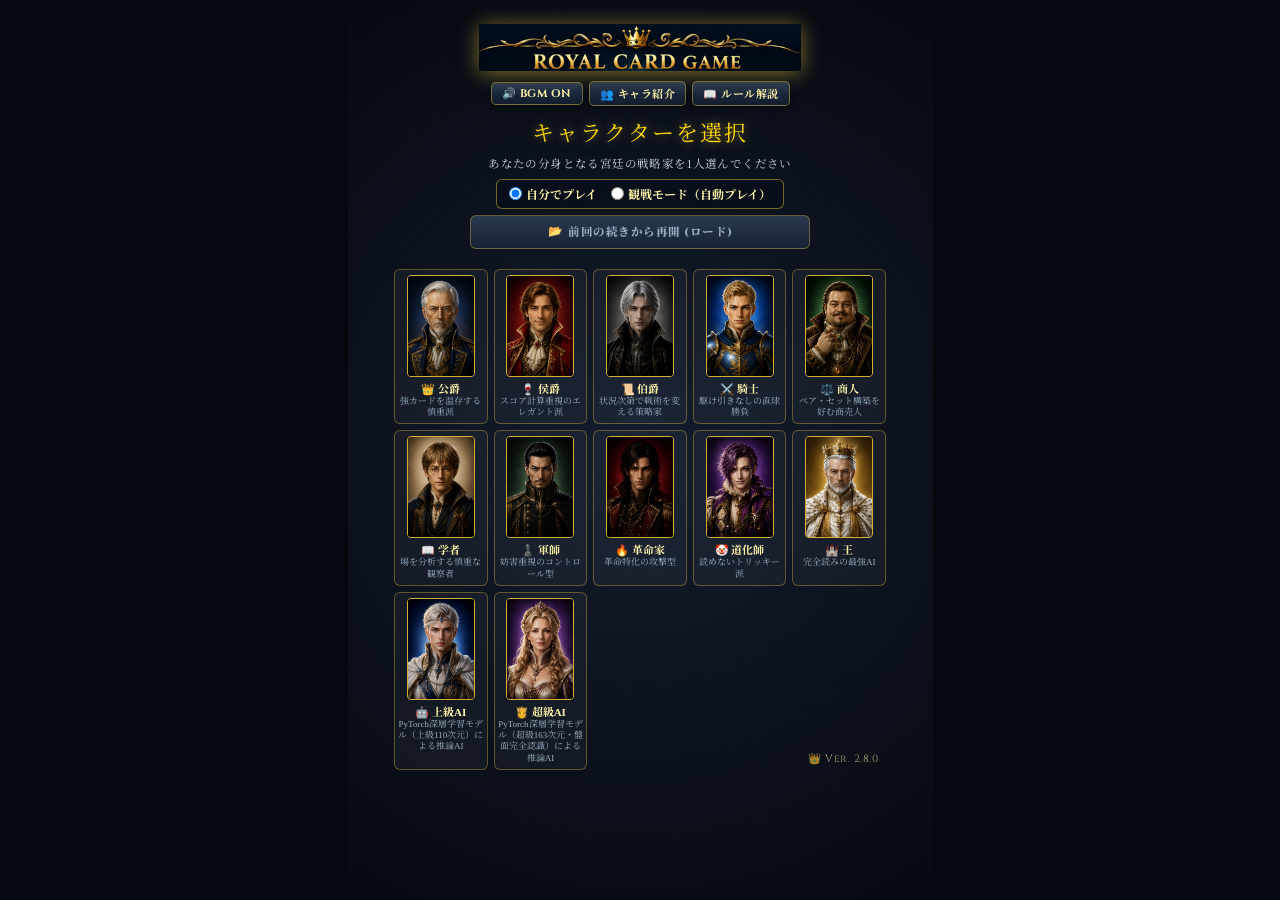
==== index.html @ 6d281287 "Add files via upload" ====
<!-- [HTML Version: v2.8.0] 操作UI直感化・結果テキストコピー＆CSV保存・高速シミュ結果保存完全版
 * 「カードを出す/パス」スマホ最適化・練習試合＆高速シミュ結果コピー/CSV保存・トーン統一対応
 -->
<!DOCTYPE html>
<html lang="ja">
<head>
  <meta charset="UTF-8">
  <meta name="viewport" content="width=device-width, initial-scale=1.0, maximum-scale=1.0, user-scalable=no, viewport-fit=cover">
  <title>ROYAL CARD GAME - 大富豪 (Character AI Edition)</title>
  <link rel="stylesheet" href="style.css">
</head>
<body>

  <!-- ゲーム表示フレーム（外枠ボーダー撤廃・シームレス王宮謁見の間） -->
  <div id="app-viewport">

    <!-- ゲームイベント演出バナー（祭壇枠内収容シネマティック枠） -->
    <div id="event-banner" class="event-banner">
      <div class="event-banner-inner">
        <span id="event-banner-text"></span>
      </div>
    </div>

    <!-- キャラクター選択画面 -->
    <div class="char-select-overlay active" id="char-select-overlay">
      <div class="char-select-panel">
        <!-- タイトルロゴ（優雅なパルス明滅演出 ＆ 上下余白適正化） -->
        <div class="title-logo-wrap char-select-main-title pulse-title-glow">
          <img src="title_logo.png" alt="ROYAL CARD GAME" class="title-logo-img">
        </div>

        <!-- キャラ選択画面専用の宮廷ヘルパーボタングループ（BGM・キャラ紹介・ルール解説） -->
        <div class="char-select-helper-btns">
          <button class="btn-rule-help" id="char-select-sound-btn">🔊 BGM ON</button>
          <button class="btn-rule-help" id="char-select-char-btn">👥 キャラ紹介</button>
          <button class="btn-rule-help" id="char-select-rule-btn">📖 ルール解説</button>
        </div>

        <div class="char-select-title pulse-title-text">キャラクターを選択</div>
        <div class="char-select-sub pulse-prompt">あなたの分身となる宮廷の戦略家を1人選んでください</div>
        
        <div class="mode-select-container">
          <label><input type="radio" name="playMode" value="manual" checked> 自分でプレイ</label>
          <label><input type="radio" name="playMode" value="auto"> 観戦モード（自動プレイ）</label>
        </div>

        <!-- ロード機能ボタン -->
        <div class="load-game-container">
          <button class="btn btn-gold btn-load-game" id="btn-load-game" disabled>
            <span class="btn-icon">📂</span>
            <span class="btn-text" id="btn-load-game-text">前回の続きから再開 (ロード)</span>
          </button>
        </div>

        <div class="char-select-grid" id="char-select-grid"></div>

        <!-- キャラ選択画面の右下バージョン表示（JSから動的注入） -->
        <div class="char-select-version-badge" id="char-select-version-badge" title="クリックで更新履歴を表示"></div>
      </div>
    </div>

    <!-- 勝利演出ポップアップ -->
    <div class="victory-popup-overlay" id="victory-popup">
      <div class="victory-popup-content">
        <img id="victory-portrait" src="" alt="">
        <div class="victory-popup-label">🏆 WINNER 🏆</div>
        <div class="victory-popup-name" id="victory-name"></div>
      </div>
    </div>

    <!-- ヘッダーエリア -->
    <div id="header-area">
      <div class="title-logo-wrap">
        <img src="title_logo.png" alt="ROYAL CARD GAME" class="title-logo-img">
      </div>

      <div id="rules-panel">
        <!-- 対戦画面の3ボタン -->
        <div class="rules-header">
          <div class="rules-header-btns">
            <button class="btn-rule-help" id="sound-toggle-btn">🔊 BGM ON</button>
            <button class="btn-rule-help" id="char-help-btn">👥 キャラ紹介</button>
            <button class="btn-rule-help" id="rule-toggle-btn">📖 ルール解説</button>
          </div>
        </div>

        <!-- 練習試合進行中カウンターバッジ -->
        <div class="practice-progress-bar is-hidden" id="practice-progress-badge">
          <span class="practice-icon">⚔️</span>
          <span id="practice-progress-text">練習試合: 第 1 / 10 試合（手動対戦中）</span>
        </div>

        <div class="rules-list-container">
          <ul class="rules-list">
            <li>♦3保持者が最初の親</li>
            <li>カード交換</li>
            <li>革命</li>
            <li>8切</li>
            <li>11バック</li>
            <li>ジョーカー / スペード3返し</li>
            <li id="rule-list-pass">パス制限なし</li>
          </ul>
        </div>

        <!-- 勝利予想パネル ＆ AI通信ステータスランプ -->
        <div class="header-status-row" id="eval-meter-btn" title="クリックで詳細戦況グラフを表示">
          <div class="eval-meter-left">
            <span class="eval-trophy-icon">🏆</span>
            <span class="eval-title-text">勝利予想</span>
          </div>

          <div class="eval-rates-grid" id="eval-rates-grid">
            <!-- JSで動的に生成・更新されます -->
          </div>

          <div class="ai-status-orb-btn" id="ai-status-orb" title="クリックでデバッグログを表示">
            <span class="ai-brain-icon">🧠</span>
            <span class="ai-orb-label" id="ai-orb-label">AI: 待機中</span>
            <span class="ai-orb-dot status-offline" id="ai-orb-dot"></span>
          </div>
        </div>
      </div>
    </div>

    <!-- キャラクター紹介モーダル -->
    <div class="modal-overlay" id="char-modal">
      <div class="modal-content">
        <div class="modal-header">
          <div class="modal-title">キャラクター紹介</div>
          <button class="modal-close" id="modal-char-close-x">&times;</button>
        </div>
        <div class="modal-body">
          <div class="char-intro-item">
            <img class="char-intro-portrait" data-char-img="SUPER_AI" src="" alt="">
            <div class="char-intro-text">
              <div class="rule-item-title">👸 超級AI - PyTorch深層学習モデル (163次元)</div>
              <div>手札(53)・場(53)・流れた札(53)に加え、『革命・親番等の盤面状況(4)』を完全認識・カウンティング推論する新世代の最上位学習モデル（daifugou_ai_hi2.pth）です。</div>
            </div>
          </div>
          <div class="char-intro-item">
            <img class="char-intro-portrait" data-char-img="BEGINNER_AI" src="" alt="">
            <div class="char-intro-text">
              <div class="rule-item-title">🤖 上級AI - PyTorch深層学習モデル (110次元)</div>
              <div>PyTorchで訓練された多層深層学習モデル（daifugou_ai_hi.pth）と連携し、盤面ベクトルから推論した最高スコアのカードを選択して戦う本格AIです。</div>
            </div>
          </div>
          <div class="char-intro-item">
            <img class="char-intro-portrait" data-char-img="KING" src="" alt="">
            <div class="char-intro-text">
              <div class="rule-item-title">🏰 王 (King) - 完全読み（最強AI）</div>
              <div>未見のカードや全員の手札状況を完璧に計算し、モンテカルロ木探索（MCTS）で確定勝ちルートを指す最強AIです。</div>
            </div>
          </div>
          <div class="char-intro-item">
            <img class="char-intro-portrait" data-char-img="DUKE" src="" alt="">
            <div class="char-intro-text">
              <div class="rule-item-title">👑 公爵 (Duke) - 温存型</div>
              <div>強力なカード（Aや2）を温存し、手札後半で一気に勝負をかけます。</div>
            </div>
          </div>
          <div class="char-intro-item">
            <img class="char-intro-portrait" data-char-img="MARQUIS" src="" alt="">
            <div class="char-intro-text">
              <div class="rule-item-title">🍷 侯爵 (Marquis) - スコア重視</div>
              <div>一枚ごとの価値と手札の枚数バランスを計算し、最も効果的で無駄のない手を選択します。</div>
            </div>
          </div>
          <div class="char-intro-item">
            <img class="char-intro-portrait" data-char-img="COUNT" src="" alt="">
            <div class="char-intro-text">
              <div class="rule-item-title">📜 伯爵 (Count) - 変則展開</div>
              <div>序盤は温存し、手札が5枚以下になると強力なカードを積極的に使い始めます。</div>
            </div>
          </div>
          <div class="char-intro-item">
            <img class="char-intro-portrait" data-char-img="KNIGHT" src="" alt="">
            <div class="char-intro-text">
              <div class="rule-item-title">⚔️ 騎士 (Knight) - 愚直・最弱順</div>
              <div>駆け引きをせず、常に「今出せる中で最も弱いカード」を直直に出していきます。</div>
            </div>
          </div>
          <div class="char-intro-item">
            <img class="char-intro-portrait" data-char-img="MERCHANT" src="" alt="">
            <div class="char-intro-text">
              <div class="rule-item-title">⚖️ 商人 (Merchant) - ペア重視</div>
              <div>ペア（2枚出し）やセットの構築を好み、同じ数字のカードを単発で出すことを嫌います。</div>
            </div>
          </div>
          <div class="char-intro-item">
            <img class="char-intro-portrait" data-char-img="SCHOLAR" src="" alt="">
            <div class="char-intro-text">
              <div class="rule-item-title">📖 学者 (Scholar) - 慎重・観察</div>
              <div>場の流れを分析し、相手が複数出しをしてきた場合に合わせてカウンターを狙います。</div>
            </div>
          </div>
          <div class="char-intro-item">
            <img class="char-intro-portrait" data-char-img="STRATEGIST" src="" alt="">
            <div class="char-intro-text">
              <div class="rule-item-title">♟️ 軍師 (Strategist) - 妨害・コントロール</div>
              <div>他プレイヤーの手札が残り少なくなると「8切り」や強カードで親権を奪い、あがりを阻止します。</div>
            </div>
          </div>
          <div class="char-intro-item">
            <img class="char-intro-portrait" data-char-img="REVOLUTIONARY" src="" alt="">
            <div class="char-intro-text">
              <div class="rule-item-title">🔥 革命家 (Revolutionary) - 革命特化</div>
              <div>4枚以上のペアがあれば最優先で「革命」を狙い、さらに「8切り」を多用します。</div>
            </div>
          </div>
          <div class="char-intro-item">
            <img class="char-intro-portrait" data-char-img="JESTER" src="" alt="">
            <div class="char-intro-text">
              <div class="rule-item-title">🤡 道化師 (Jester) - 予測不能</div>
              <div>気まぐれに強カードを出したりパスしたりと、読めないトリッキーな動きをします。</div>
            </div>
          </div>
        </div>
        <div class="modal-footer">
          <button class="btn-modal-close" id="modal-char-close-btn">閉じる</button>
        </div>
      </div>
    </div>

    <!-- ルール解説モーダル -->
    <div class="modal-overlay" id="rule-modal">
      <div class="modal-content">
        <div class="modal-header">
          <div class="modal-title">追加ルール解説</div>
          <button class="modal-close" id="modal-close-x">&times;</button>
        </div>
        <div class="modal-body">
          <div class="rule-item">
            <div class="rule-item-title">♦3保持者が最初の親 (Diamond 3 First)</div>
            <div>ゲーム開始時（交換完了後）、手札に「♦3」を持っているプレイヤーが自動的に最初の親となり、ターンが開始されます。</div>
          </div>
          <div class="rule-item">
            <div class="rule-item-title">配札 (Dealing)</div>
            <div>ジョーカー2枚を含む54枚を1人ずつ順番に配るため、4人のうち2人が14枚、2人が13枚となります。</div>
          </div>
          <div class="rule-item">
            <div class="rule-item-title">カード交換 (Card Exchange)</div>
            <div>2ゲーム目以降の開始時、前ゲームの階級に応じてカードを交換します。<br>・大富豪 ⇄ 大貧民：大貧民は最も強い2枚を献上、大富豪は任意の2枚を譲渡。<br>・富豪 ⇄ 貧民：貧民は最も強い1枚を献上、富豪は任意の1枚を譲渡。<br>※「練習試合モード」ではカード交換は行われず、常に直接配札から開始されます。</div>
          </div>
          <div class="rule-item">
            <div class="rule-item-title">革命 (Revolution)</div>
            <div>同じ数字のカードを同時に4枚以上出すと「革命」が発生します。ゲーム終了までカードの強さが逆転します。</div>
          </div>
          <div class="rule-item">
            <div class="rule-item-title">8切り (Eight Stop)</div>
            <div>数字の「8」を含むカードを出すと、即座にその場のカードが流れて自分のターン（親）から再開されます。</div>
          </div>
          <div class="rule-item">
            <div class="rule-item-title">11バック (Eleven Back)</div>
            <div>「J (11)」を含むカードが出されると、その場のカードが流れるまでの間一時的にカードの強さが逆転します。</div>
          </div>
          <div class="rule-item">
            <div class="rule-item-title">🃏 ジョーカー (Joker)</div>
            <div>デッキには「太陽の金道化師」と「月の銀道化師」の2枚が含まれます。単騎で出すと最強カードとして場を支配します。</div>
          </div>
          <div class="rule-item">
            <div class="rule-item-title">♠3返し (Spade 3 Return)</div>
            <div>場に「ジョーカー単騎」が出ている時に限り、「♠3」を単騎で出すことでジョーカーに勝つことができます。</div>
          </div>
          <div class="rule-item" id="rule-item-pass-block">
            <div class="rule-item-title" id="rule-item-pass-title">パスの制限 (Pass Rules)</div>
            <div id="rule-item-pass-desc">パスは回数制限がなく、何度でも無制限に行うことができます。</div>
          </div>
        </div>
        <div class="modal-footer">
          <button class="btn-modal-close" id="modal-close-btn">閉じる</button>
        </div>
      </div>
    </div>

    <!-- 戦績＆総合ランキングモーダル -->
    <div class="modal-overlay" id="stats-modal">
      <div class="modal-content modal-wide">
        <div class="modal-header">
          <div class="modal-title">宮廷格付け ＆ 戦績記録</div>
          <button class="modal-close" id="modal-stats-close-x">&times;</button>
        </div>
        <div class="modal-tabs">
          <button class="modal-tab-btn active" id="tab-all-ranking-btn">👑 宮廷総合ランキング</button>
          <button class="modal-tab-btn" id="tab-my-stats-btn">👤 あなたの個人戦績</button>
          <button class="modal-tab-btn" id="tab-practice-btn">⚔️ 練習試合 (手動・ログ収集)</button>
          <button class="modal-tab-btn" id="tab-self-play-btn">🤖 AI自己対戦</button>
        </div>
        <div class="modal-body" id="stats-body"></div>
        <div class="modal-footer">
          <button class="btn-modal-danger btn-left" id="modal-stats-clear-btn">👑 格付けランキングのみリセット</button>
          <button class="btn-modal-close" id="modal-stats-close-btn">閉じる</button>
        </div>
      </div>
    </div>

    <!-- ★ 練習試合 最終総合結果モーダル（結果コピー＆CSV保存＆ログ保存トースト完備） -->
    <div class="modal-overlay" id="practice-finish-modal">
      <div class="modal-content modal-wide">
        <div class="modal-header">
          <div class="modal-title">🏆 練習試合 総合決着 🏆</div>
        </div>
        <div class="modal-body">
          <div style="text-align: center; margin-bottom: 8px; color: #fff3a8; font-size: 13px;">
            全試合が終了しました！あなたの打牌ログは正常に記録されました。
          </div>
          <div class="ranking-table-container" id="practice-finish-table-wrap">
            <!-- JSで動的に4人のランキングテーブルを注入 -->
          </div>

          <!-- 結果保存・共有ボタングループ -->
          <div class="practice-result-save-actions">
            <div class="result-copy-csv-row">
              <button class="btn btn-sub btn-result-act" id="btn-copy-practice-summary">
                📋 結果テキストをコピー
              </button>
              <button class="btn btn-sub btn-result-act" id="btn-download-practice-csv">
                📊 成績表CSVを保存
              </button>
            </div>
            
            <div class="result-jsonl-row">
              <button class="btn btn-gold btn-practice-download-gold" id="btn-download-practice-jsonl">
                📥 練習試合ログを保存 (JSONL)
              </button>
            </div>

            <!-- 保存完了・コピー完了トースト通知メッセージ枠 -->
            <div class="practice-save-status-msg is-hidden" id="practice-save-status-msg"></div>
          </div>
        </div>
        <div class="modal-footer">
          <button class="btn-modal-close" id="btn-practice-finish-close">閉じて戻る</button>
        </div>
      </div>
    </div>

    <!-- 1試合ごとの学習データ詳細ビューア -->
    <div class="modal-overlay" id="log-viewer-modal">
      <div class="modal-content modal-extra-wide">
        <div class="modal-header">
          <div class="modal-title">🔍 試合データ詳細ビューア</div>
          <button class="modal-close" id="modal-log-viewer-close-x">&times;</button>
        </div>
        <div class="log-viewer-nav">
          <div class="log-viewer-nav-controls">
            <button class="btn-log-nav" id="btn-log-prev">◀ 前の試合</button>
            <select class="log-game-select" id="log-game-select"></select>
            <button class="btn-log-nav" id="btn-log-next">次の試合 ▶</button>
          </div>
          <div class="log-episode-summary" id="log-episode-summary"></div>
        </div>
        <div class="modal-body modal-body-log">
          <div class="step-preview-scroll" id="modal-step-table-wrap"></div>
        </div>
        <div class="modal-footer">
          <button class="btn-modal-close" id="modal-log-viewer-close-btn">閉じる</button>
        </div>
      </div>
    </div>

    <!-- 画面内デバッグ・ログコンソールモーダル -->
    <div class="modal-overlay" id="debug-log-modal">
      <div class="modal-content modal-extra-wide">
        <div class="modal-header">
          <div class="modal-title">📜 デバッグ ＆ AI通信ログ</div>
          <button class="modal-close" id="modal-debug-log-close-x">&times;</button>
        </div>
        <div class="debug-log-toolbar">
          <div class="debug-status-summary" id="debug-status-summary">サーバー: 確認中...</div>
          <div class="debug-actions">
            <button class="btn-debug-act btn-debug-copy" id="btn-copy-logs">📋 全コピー</button>
            <button class="btn-debug-act btn-debug-clear" id="btn-clear-logs">🗑️ クリア</button>
          </div>
        </div>
        <div class="modal-body modal-body-debug">
          <div class="debug-log-container" id="debug-log-container"></div>
        </div>
        <div class="modal-footer">
          <button class="btn-modal-close" id="modal-debug-log-close-btn">閉じる</button>
        </div>
      </div>
    </div>

    <!-- 戦況分析（勝率グラフ）モーダル -->
    <div class="modal-overlay" id="eval-modal">
      <div class="modal-content modal-medium">
        <div class="modal-header">
          <div class="modal-title">📊 リアルタイム戦況分析</div>
          <button class="modal-close" id="modal-eval-close-x">&times;</button>
        </div>
        <div class="modal-body" id="eval-modal-body"></div>
        <div class="modal-footer">
          <button class="btn-modal-close" id="modal-eval-close-btn">閉じる</button>
        </div>
      </div>
    </div>

    <!-- 更新履歴（バージョン）モーダル -->
    <div class="modal-overlay" id="version-modal">
      <div class="modal-content modal-medium">
        <div class="modal-header">
          <div class="modal-title">📜 システム更新履歴</div>
          <button class="modal-close" id="modal-version-close-x">&times;</button>
        </div>
        <div class="modal-body" id="version-modal-body"></div>
        <div class="modal-footer">
          <button class="btn-modal-close" id="modal-version-close-btn">閉じる</button>
        </div>
      </div>
    </div>

    <!-- ゲーム終了ダイアログ -->
    <div class="modal-overlay" id="next-game-modal">
      <div class="modal-content modal-next-game-compact">
        <div class="modal-header">
          <div class="modal-title">ゲーム終了・宮廷清算</div>
        </div>
        <div class="modal-body modal-body-next-game">
          <div class="modal-winner-plate">
            <img id="modal-winner-portrait" class="modal-winner-img" src="" alt="Winner">
            <div class="modal-winner-info-col">
              <div class="modal-winner-title">👑 WINNER 👑</div>
              <div class="modal-winner-name" id="modal-winner-name">---</div>
            </div>
          </div>

          <div class="final-ranking-list" id="final-ranking-list"></div>
          <p class="next-game-prompt" id="next-game-prompt-text">次の対局設定を選択してください：</p>
        </div>
        <div class="modal-footer next-game-footer">
          <button class="btn btn-sub btn-next-game-stats" id="btn-next-game-stats">👤 あなたの個人戦績を確認</button>
          <div class="next-game-action-row" id="normal-next-game-actions">
            <button class="btn btn-gold" id="btn-keep-char">👑 同じメンバーで続行<br><span class="text-small">(カード交換あり)</span></button>
            <button class="btn" id="btn-change-char">🎲 メンバーを再抽選<br><span class="text-small">(カード交換なし)</span></button>
          </div>
          <!-- ★ 次の練習試合へ促すボタン（極太王宮ゴールド発光デザイン） -->
          <div class="next-game-action-row is-hidden" id="practice-next-game-actions">
            <button class="btn btn-practice-next-gold" id="btn-practice-next-match">
              ⚔️ 次の練習試合へ (座席シャッフル・交換なし)
            </button>
          </div>
        </div>
      </div>
    </div>

    <!-- ゲーム盤面（左右幅76px固定・中央祭壇完全不動化） -->
    <div id="game-board">
      <!-- CPU 2 (対面・上部) -->
      <div class="player-box" id="cpu2">
        <div class="cpu2-layout-plate">
          <img class="char-portrait portrait-cpu-top" id="cpu2-portrait" src="" alt="">
          <div class="cpu2-info-col">
            <div class="turn-badge-container">
              <div class="turn-badge" id="cpu2-badge">THINKING</div>
            </div>
            <div class="name-rank-stack">
              <div class="char-badge-container">
                <span class="ai-brain-dot" id="cpu2-brain-dot" title="AI推論中"></span>
                <div class="char-badge char-badge-prominent" id="cpu2-char-title">---</div>
              </div>
              <div class="rank-badge" id="cpu2-rank"></div>
            </div>
            <div class="char-stats-row">
              <span class="card-count-badge" id="cpu2-card-count">残り -枚</span>
              <span class="pass-count-badge"><span id="cpu2-pass-label">パス: </span><span id="cpu2-pass">0</span></span>
            </div>
          </div>
        </div>
        <div class="cpu-card-stack fixed-cpu2-stack" id="cpu2-stack"></div>
      </div>

      <!-- CPU 1 (左：祭壇側寄せ ＆ 下方オフセット) -->
      <div class="player-box fixed-cpu-box" id="cpu1">
        <div class="turn-badge-container">
          <div class="turn-badge" id="cpu1-badge">THINKING</div>
        </div>
        <div class="char-row fixed-char-row">
          <img class="char-portrait fixed-cpu-portrait portrait-cpu-left" id="cpu1-portrait" src="" alt="">
          <div class="name-rank-stack">
            <div class="char-badge-container">
              <span class="ai-brain-dot" id="cpu1-brain-dot" title="AI推論中"></span>
              <div class="char-badge char-badge-prominent" id="cpu1-char-title">---</div>
            </div>
            <div class="rank-badge" id="cpu1-rank"></div>
          </div>
          <div class="char-stats-row">
            <span class="card-count-badge" id="cpu1-card-count">残り -枚</span>
            <span class="pass-count-badge"><span id="cpu1-pass-label">パス: </span><span id="cpu1-pass">0</span></span>
          </div>
        </div>
        <div class="cpu-card-stack fixed-cpu-side-stack" id="cpu1-stack"></div>
      </div>

      <!-- 中央：場（宮廷の祭壇・完全不動化） -->
      <div id="field-area">
        <div class="field-altar">
          <div id="status-area">
            <div id="normal-status" class="status-badge status-normal">⚜️ 平時 ⚜️</div>
            <div id="revolution-status" class="status-badge">👑 革命中 ⚔️</div>
            <div id="eleven-back-status" class="status-badge">⚡ 11 Back! ⚡</div>
          </div>

          <div class="field-container" id="field-container-el">
            <div id="field-cards"></div>
            <div class="field-empty-placeholder" id="field-empty-placeholder">(場にカードがありません)</div>
          </div>

          <div class="field-combo-container">
            <div class="field-combo-badge is-hidden" id="field-combo-badge"></div>
          </div>

          <div class="field-strength-guide" id="field-strength-guide">
            <span class="guide-label" id="field-strength-label">カードの強さ</span>
            <span class="guide-order" id="field-strength-order">3 &lt; 4 &lt; 5 ... &lt; 2 &lt; 🃏</span>
          </div>

          <div id="message-text">💬 ゲーム開始！あなたのターンです。</div>
        </div>
      </div>

      <!-- CPU 3 (右：祭壇側寄せ ＆ 下方オフセット) -->
      <div class="player-box fixed-cpu-box" id="cpu3">
        <div class="turn-badge-container">
          <div class="turn-badge" id="cpu3-badge">THINKING</div>
        </div>
        <div class="char-row fixed-char-row">
          <img class="char-portrait fixed-cpu-portrait portrait-cpu-right" id="cpu3-portrait" src="" alt="">
          <div class="name-rank-stack">
            <div class="char-badge-container">
              <span class="ai-brain-dot" id="cpu3-brain-dot" title="AI推論中"></span>
              <div class="char-badge char-badge-prominent" id="cpu3-char-title">---</div>
            </div>
            <div class="rank-badge" id="cpu3-rank"></div>
          </div>
          <div class="char-stats-row">
            <span class="card-count-badge" id="cpu3-card-count">残り -枚</span>
            <span class="pass-count-badge"><span id="cpu3-pass-label">パス: </span><span id="cpu3-pass">0</span></span>
          </div>
        </div>
        <div class="cpu-card-stack fixed-cpu-side-stack" id="cpu3-stack"></div>
      </div>

      <!-- プレイヤー (自分) -->
      <div class="player-box" id="player-area">
        <div class="player-layout-plate fixed-player-anchor">
          <img class="char-portrait" id="player-portrait" src="" alt="">
          
          <div class="player-info-col fixed-player-info">
            <div class="turn-badge-container turn-badge-container-large">
              <div class="your-turn-badge" id="player-badge">あなたの順番です</div>
            </div>
            <div class="name-rank-stack">
              <div class="char-badge-container">
                <span class="ai-brain-dot" id="player-brain-dot" title="AI推論中"></span>
                <div class="char-badge char-badge-prominent" id="player-char-title">---</div>
              </div>
              <div class="rank-badge" id="player-rank"></div>
            </div>
            <div class="char-stats-row player-stats-align">
              <span class="card-count-badge" id="player-card-count">残り -枚</span>
              <span class="pass-count-badge"><span id="player-pass-label">パス: </span><span id="player-pass">0</span></span>
            </div>
            <div class="player-auto-save-slot">
              <span class="auto-save-badge player-auto-save" id="auto-save-badge">● Auto Saved</span>
            </div>
          </div>
        </div>

        <div id="player-hand"></div>
      </div>
    </div>

    <!-- 一番下全体を囲む金枠宮廷コンソール -->
    <div class="bottom-console-frame">
      <div id="bottom-bar">
        <!-- ★ 動的表示対応：メインアクションボタン群 -->
        <div class="action-group main-actions">
          <button class="btn btn-play-main" id="play-btn">
            <span class="btn-icon" id="play-btn-icon">👆</span>
            <span class="btn-text" id="play-btn-text">カードを選択</span>
          </button>
          <button class="btn btn-pass-sub" id="pass-btn">
            <span class="btn-icon" id="pass-btn-icon">⏭️</span>
            <span class="btn-text" id="pass-btn-text">パス</span>
          </button>
          <button class="btn btn-gold btn-exchange-main is-hidden" id="go-exchange-btn">カード交換へ</button>
          <button class="btn btn-gold btn-exchange-main is-hidden" id="exchange-btn">交換決定</button>
        </div>

        <div class="action-group sub-actions">
          <div class="auto-play-wrapper">
            <button class="btn btn-sub" id="auto-play-btn">自動: OFF</button>
            <div class="speed-controls is-hidden" id="speed-controls">
              <button class="btn-speed active" data-speed="1">1x</button>
              <button class="btn-speed" data-speed="2">2x</button>
              <button class="btn-speed" data-speed="3">3x</button>
            </div>
          </div>
          <button class="btn btn-sub" id="stats-btn" title="戦績・ランキング・練習試合">📊 戦績・練習試合</button>
          <button class="btn btn-sub" id="debug-log-btn" title="デバッグログ">📜 ログ</button>
          <button class="btn btn-sub btn-reset-safe" id="reset-btn" title="対戦メンバーの再抽選">🔄 キャラ再抽選</button>
          <button class="btn btn-sub btn-menu" id="menu-btn" title="キャラクター選択画面へ戻る">🚪 メニュー</button>
        </div>
      </div>

      <div id="app-footer-bar">
        <span class="footer-brand">👑 ROYAL CARD GAME</span>
        <span id="version-badge" title="クリックで更新履歴を表示"></span>
      </div>
    </div>

  </div>

  <script src="app.js"></script>
</body>
</html>
---- style.css ----
/* [CSS Version: v2.8.0] 操作UI直感化・結果テキストコピー＆CSV保存・高速シミュ結果保存完全版
 * （カードを出す/パス動的表示・次の練習試合へ極太ゴールド・設定ゴールド統一・結果コピー/CSV保存対応）
 */

@import url('https://fonts.googleapis.com/css2?family=Cinzel:wght@500;700;900&family=Noto+Serif+JP:wght@400;600;700;900&family=JetBrains+Mono:wght@400;600&display=swap');

/* ============================================================
 * 1. 変数定義 ＆ リセット
 * ============================================================ */
:root {
  --card-height: clamp(56px, 11.5vh, 86px);
  --card-width: calc(var(--card-height) * 0.7);
  --card-overlap: calc(var(--card-width) * -0.34);

  /* 最高級宮廷パレット */
  --color-gold-primary: #d4af37;
  --color-gold-light: #fff3a8;
  --color-gold-bright: #ffd700;
  --color-gold-dark: #7a5a0f;
  --color-bg-base: #05080e;
  --color-bg-navy: #081120;
  --color-bg-surface: rgba(10, 18, 32, 0.94);
  --color-border-gold: rgba(212, 175, 55, 0.55);
  --color-border-glow: rgba(255, 243, 168, 0.85);

  /* 宮廷インクカラー */
  --ink-red: #981b1e;
  --ink-black: #121a24;
}

* {
  box-sizing: border-box;
  margin: 0;
  padding: 0;
  -webkit-tap-highlight-color: transparent;
}

html, body {
  width: 100%;
  height: 100%;
  height: 100vh;
  height: 100dvh;
  overflow: hidden;
  font-family: 'Times New Roman', 'Noto Serif JP', serif;
  background: var(--color-bg-base);
  color: #e6edf3;
  font-size: 14px;
}

body {
  display: flex;
  justify-content: center;
  align-items: center;
  position: relative;
  touch-action: manipulation;
}

/* ============================================================
 * 2. ユーティリティ ＆ 共通スタイル
 * ============================================================ */
.is-hidden {
  display: none !important;
}

.text-small {
  font-size: 10px;
}

button, .btn, .btn-sub, .btn-play-main, .btn-pass-sub, .btn-exchange-main,
.btn-rule-help, .btn-modal-close, .btn-modal-danger, .btn-speed, .btn-selfplay, .btn-load-game, .btn-debug-act,
.btn-selfplay-quick-log, .btn-result-act, .btn-practice-next-gold {
  font-family: 'Cinzel', 'Noto Serif JP', serif;
  letter-spacing: 0.5px;
}

/* ============================================================
 * 2.1 ゲームイベント演出バナー（祭壇中央ポップアップ枠）
 * ============================================================ */
.event-banner {
  position: absolute;
  top: 42%;
  left: 50%;
  transform: translate(-50%, -50%) scale(0.7);
  opacity: 0;
  visibility: hidden;
  pointer-events: none;
  z-index: 2000;
  transition: opacity 0.22s ease, transform 0.22s cubic-bezier(0.2, 0.8, 0.2, 1);
  white-space: nowrap;
}

.event-banner-inner {
  padding: 8px 24px;
  border-radius: 8px;
  font-family: 'Cinzel', 'Noto Serif JP', serif;
  font-size: clamp(18px, 3.2vh, 26px);
  font-weight: 900;
  letter-spacing: 2px;
  text-align: center;
  box-shadow: 0 8px 32px rgba(0, 0, 0, 0.9);
}

.event-banner.banner-revolution,
.event-banner.banner-revolution-reverse {
  opacity: 1;
  visibility: visible;
  transform: translate(-50%, -50%) scale(1);
}
.event-banner.banner-revolution .event-banner-inner {
  background: linear-gradient(180deg, #b71c1c 0%, #4a0000 100%);
  color: #fffadb;
  border: 2px solid #ffd700;
  text-shadow: 0 0 12px rgba(255, 235, 59, 0.95);
  box-shadow: 0 0 35px rgba(255, 30, 0, 0.9), 0 0 50px rgba(212, 175, 55, 0.85);
}
.event-banner.banner-revolution-reverse .event-banner-inner {
  background: linear-gradient(180deg, #d84315 0%, #4e1402 100%);
  color: #fff3a8;
  border: 2px solid #ffab00;
  text-shadow: 0 0 12px rgba(255, 171, 0, 0.95);
  box-shadow: 0 0 35px rgba(255, 87, 34, 0.9);
}

.event-banner.banner-eleven-back {
  opacity: 1;
  visibility: visible;
  transform: translate(-50%, -50%) scale(1);
}
.event-banner.banner-eleven-back .event-banner-inner {
  background: linear-gradient(180deg, #0284c7 0%, #03456c 100%);
  color: #f0f9ff;
  border: 2px solid #38bdf8;
  text-shadow: 0 0 12px rgba(56, 189, 248, 0.95);
  box-shadow: 0 0 35px rgba(14, 165, 233, 0.9);
}

.event-banner.banner-eight-cut {
  opacity: 1;
  visibility: visible;
  transform: translate(-50%, -50%) scale(1);
}
.event-banner.banner-eight-cut .event-banner-inner {
  background: linear-gradient(180deg, #2e7d32 0%, #0e3713 100%);
  color: #e8f5e9;
  border: 2px solid #81c784;
  text-shadow: 0 0 12px rgba(129, 199, 132, 0.95);
  box-shadow: 0 0 35px rgba(76, 175, 80, 0.9);
}

/* ============================================================
 * 3. ビューポートコンテナ
 * ============================================================ */
#app-viewport {
  width: 100%;
  height: 100%;
  height: 100vh;
  height: 100dvh;
  background:
    radial-gradient(ellipse at 50% 12%, rgba(28, 52, 92, 0.65) 0%, transparent 60%),
    radial-gradient(circle at 50% 50%, #0d1a2d 0%, #05080e 100%);
  display: flex;
  flex-direction: column;
  justify-content: space-between;
  align-items: center;
  position: relative;
  overflow: hidden;
  border: none;
  box-shadow: none;
  padding-top: max(2px, env(safe-area-inset-top, 0px));
  padding-bottom: max(2px, env(safe-area-inset-bottom, 0px));
  padding-left: max(4px, env(safe-area-inset-left, 0px));
  padding-right: max(4px, env(safe-area-inset-right, 0px));
}

@media (orientation: landscape) and (min-width: 640px) {
  #app-viewport {
    max-width: calc(100vh * 0.65);
    max-width: calc(100dvh * 0.65);
  }
}

/* ============================================================
 * 4. ヘッダーエリア ＆ タイトルロゴ ＆ 練習試合進行バッジ
 * ============================================================ */
#header-area {
  text-align: center;
  padding-top: 1px;
  z-index: 300;
  flex-shrink: 0;
  display: flex;
  flex-direction: column;
  align-items: center;
  gap: 1px;
  width: 100%;
  position: relative;
}

.title-logo-wrap {
  display: flex;
  align-items: center;
  justify-content: center;
  width: 100%;
  max-width: 440px;
  margin: 0 auto;
  line-height: 1;
}

.title-logo-img {
  width: auto;
  height: clamp(34px, 5.2vh, 48px);
  max-width: 96%;
  object-fit: contain;
  filter: drop-shadow(0 2px 10px rgba(212, 175, 55, 0.6));
  display: block;
}

#rules-panel {
  position: relative;
  background: rgba(8, 14, 24, 0.95);
  border: 1px solid var(--color-border-gold);
  border-radius: 8px;
  padding: 3px 8px;
  box-shadow: 0 4px 18px rgba(0, 0, 0, 0.65), inset 0 0 10px rgba(212, 175, 55, 0.08);
  backdrop-filter: blur(8px);
  z-index: 310;
  width: 96%;
  max-width: 480px;
  display: flex;
  flex-direction: column;
  align-items: center;
}

.rules-header {
  width: 100%;
  display: flex;
  justify-content: center;
}

.rules-header-btns {
  display: flex;
  gap: 6px;
  justify-content: center;
  align-items: center;
  flex-wrap: nowrap;
}

.btn-rule-help {
  padding: 3px 10px;
  font-size: 11px;
  background: linear-gradient(180deg, #24354f 0%, #121c2c 100%);
  color: #fff3a8;
  border: 1px solid rgba(212, 175, 55, 0.5);
  border-radius: 5px;
  font-weight: 700;
  cursor: pointer;
  transition: all 0.2s ease;
  box-shadow: 0 2px 6px rgba(0,0,0,0.5);
  white-space: nowrap;
}

.btn-rule-help:hover {
  background: linear-gradient(180deg, #324a70 0%, #19273d 100%);
  border-color: #fff3a8;
  box-shadow: 0 0 12px rgba(212, 175, 55, 0.5);
}

.practice-progress-bar {
  display: flex;
  align-items: center;
  justify-content: center;
  gap: 6px;
  width: 100%;
  background: linear-gradient(90deg, rgba(88, 28, 135, 0.85) 0%, rgba(126, 34, 206, 0.95) 50%, rgba(88, 28, 135, 0.85) 100%);
  border: 1px solid #d8b4fe;
  border-radius: 5px;
  padding: 2px 8px;
  margin-top: 3px;
  font-size: 11px;
  font-weight: 800;
  color: #faf5ff;
  box-shadow: 0 0 10px rgba(168, 85, 247, 0.5);
  letter-spacing: 0.5px;
  animation: pulsePractice 2s infinite alternate;
}

@keyframes pulsePractice {
  0% { box-shadow: 0 0 8px rgba(168, 85, 247, 0.4); }
  100% { box-shadow: 0 0 16px rgba(192, 132, 252, 0.8); }
}

.practice-icon {
  font-size: 13px;
}

.rules-list-container {
  display: none;
  margin-top: 5px;
  border-top: 1px solid rgba(212, 175, 55, 0.25);
  padding-top: 5px;
  width: 100%;
}

.rules-panel.open .rules-list-container { display: block; }

.rules-list {
  list-style: none;
  font-size: 11px;
  color: #a6b5c5;
  line-height: 1.35;
  display: grid;
  grid-template-columns: 1fr 1fr;
  gap: 3px 8px;
}
.rules-list li::before { content: "◆"; color: #d4af37; font-size: 8px; margin-right: 4px; }

/* ============================================================
 * 5. 勝利予想パネル ＆ AIステータス
 * ============================================================ */
.header-status-row {
  display: flex;
  align-items: center;
  justify-content: space-between;
  width: 100%;
  height: 40px;
  min-height: 40px;
  max-height: 40px;
  margin-top: 3px;
  padding: 2px 4px;
  background: rgba(6, 11, 20, 0.94);
  border: 1.5px solid var(--color-gold-primary);
  border-radius: 8px;
  box-shadow: inset 0 0 10px rgba(0,0,0,0.85), 0 2px 8px rgba(0,0,0,0.6);
  cursor: pointer;
  box-sizing: border-box;
}

.eval-meter-left {
  display: flex;
  align-items: center;
  gap: 3px;
  flex: 0 0 74px;
  min-width: 74px;
  max-width: 74px;
  margin-right: 4px;
  border-right: 1px solid rgba(212, 175, 55, 0.3);
  padding-right: 2px;
}
.eval-trophy-icon {
  font-size: 14px;
  filter: drop-shadow(0 0 4px rgba(255, 215, 0, 0.8));
}
.eval-title-text {
  font-family: 'Cinzel', 'Noto Serif JP', serif;
  font-size: 11.5px;
  font-weight: 900;
  color: #ffd700;
  letter-spacing: 0.3px;
  white-space: nowrap;
}

.eval-rates-grid {
  display: grid;
  grid-template-columns: 1fr 1fr;
  grid-template-rows: 1fr 1fr;
  gap: 1px 6px;
  flex: 1 1 auto;
  height: 100%;
  padding: 0 2px;
  min-width: 0;
  align-items: center;
}

.eval-rate-item {
  display: flex;
  align-items: center;
  justify-content: space-between;
  gap: 2px;
  white-space: nowrap;
  padding: 0 3px;
  border-radius: 3px;
  height: 16px;
  box-sizing: border-box;
  min-width: 0;
  overflow: hidden;
}

.eval-rate-item.is-top-rank {
  background: rgba(212, 175, 55, 0.22);
  box-shadow: inset 0 0 6px rgba(255, 215, 0, 0.6);
}
.eval-rate-item.is-top-rank .eval-name {
  color: #fffadb;
  font-weight: 900;
}
.eval-rate-item.is-top-rank .eval-pct {
  color: #ffd700;
  font-weight: 900;
}

.eval-name {
  color: #e0e6ed;
  font-size: 9.5px;
  flex: 1 1 auto;
  min-width: 36px;
  overflow: hidden;
  text-overflow: ellipsis;
  white-space: nowrap;
}

.eval-mini-track {
  width: 22px;
  min-width: 22px;
  max-width: 22px;
  height: 3.5px;
  background: rgba(255, 255, 255, 0.12);
  border-radius: 2px;
  overflow: hidden;
  margin: 0 2px;
  flex: 0 0 22px;
}
.eval-mini-fill {
  height: 100%;
  border-radius: 2px;
  transition: width 0.3s ease;
}

.eval-pct {
  color: #ffd700;
  font-weight: 800;
  font-size: 9.5px;
  width: 28px;
  min-width: 28px;
  max-width: 28px;
  text-align: right;
  flex-shrink: 0;
  white-space: nowrap;
}

.ai-status-orb-btn {
  display: flex;
  align-items: center;
  justify-content: center;
  gap: 3px;
  background: rgba(10, 16, 26, 0.95);
  border: 1px solid rgba(212, 175, 55, 0.55);
  border-radius: 6px;
  padding: 0 4px;
  cursor: pointer;
  transition: all 0.2s ease;
  user-select: none;
  flex: 0 0 86px;
  width: 86px;
  min-width: 86px;
  max-width: 86px;
  height: 24px;
  min-height: 24px;
  max-height: 24px;
  box-sizing: border-box;
  margin-left: 2px;
}
.ai-status-orb-btn:hover {
  border-color: #fff3a8;
  box-shadow: 0 0 8px rgba(212, 175, 55, 0.5);
}

.ai-brain-icon { font-size: 10px; flex-shrink: 0; }

.ai-orb-dot {
  width: 6px;
  height: 6px;
  border-radius: 50%;
  background: #546e7a;
  box-shadow: 0 0 3px rgba(0,0,0,0.8);
  flex-shrink: 0;
}
.ai-orb-dot.status-online { background: #2ecc71; box-shadow: 0 0 8px #2ecc71; }
.ai-orb-dot.status-waking { background: #f39c12; box-shadow: 0 0 8px #f39c12; animation: orbBlink 0.9s infinite alternate; }
.ai-orb-dot.status-offline { background: #e74c3c; }
.ai-orb-dot.status-thinking {
  background: #00ffff;
  box-shadow: 0 0 12px #00ffff;
  animation: orbCyanBlink 0.6s infinite alternate;
}

@keyframes orbBlink { 0% { opacity: 0.3; } 100% { opacity: 1; } }
@keyframes orbCyanBlink { 0% { opacity: 0.35; transform: scale(0.85); } 100% { opacity: 1; transform: scale(1.15); } }

.ai-orb-label {
  font-size: 9px;
  color: var(--color-gold-light);
  font-weight: 700;
  white-space: nowrap;
  text-align: center;
  flex: 1;
}

/* ============================================================
 * 6. ゲーム盤面 ＆ プレイヤーボックス
 * ============================================================ */
#game-board {
  display: grid;
  grid-template-rows: auto 1fr auto;
  grid-template-columns: 76px 1fr 76px;
  width: 100%;
  flex: 1;
  padding: 1px 2px;
  position: relative;
  gap: 2px;
  min-height: 0;
  z-index: 20;
}

.player-box {
  display: flex;
  flex-direction: column;
  align-items: center;
  justify-content: center;
  position: relative;
  padding: 1px;
  min-height: 0;
}

.char-portrait {
  width: clamp(46px, 7.5vh, 64px);
  aspect-ratio: 2 / 3;
  object-fit: cover;
  border-radius: 6px;
  border: 2px solid #d4af37;
  box-shadow:
    0 4px 14px rgba(0, 0, 0, 0.8),
    0 0 8px rgba(212, 175, 55, 0.3),
    inset 0 0 10px rgba(0,0,0,0.5);
  position: relative;
  background: #0d131d;
  flex-shrink: 0;
  transition: transform 0.28s cubic-bezier(0.2, 0.8, 0.2, 1);
}

.player-box.active-turn .char-portrait {
  border-color: #fffadb;
  box-shadow: 0 0 16px rgba(212, 175, 55, 0.9), 0 6px 18px rgba(0, 0, 0, 0.8);
}

.char-portrait.portrait-talk {
  transform: scale(1.5) translateZ(0);
  z-index: 150;
  box-shadow: 0 8px 26px rgba(212, 175, 55, 0.95), 0 10px 28px rgba(0, 0, 0, 0.9);
  border-color: #fff3a8;
}

.portrait-cpu-top.portrait-talk,
#cpu2-portrait.portrait-talk {
  transform-origin: top center;
}

.portrait-cpu-left.portrait-talk {
  transform-origin: top left;
}

.portrait-cpu-right.portrait-talk {
  transform-origin: top right;
}

.name-rank-stack {
  display: flex;
  flex-direction: column;
  align-items: center;
  gap: 2px;
  width: 76px;
  box-sizing: border-box;
}

.char-badge-container {
  display: flex;
  align-items: center;
  justify-content: center;
  gap: 3px;
  width: 100%;
}

/* キャラクター名バッジ（サイズ拡大・強調） */
.char-badge {
  font-size: clamp(11.5px, 1.55vh, 13px);
  font-weight: 800;
  color: #fffadb;
  background: linear-gradient(180deg, rgba(30, 44, 68, 0.98) 0%, rgba(15, 24, 38, 0.98) 100%);
  border: 1.5px solid var(--color-border-gold);
  border-radius: 4px;
  padding: 0 4px;
  white-space: nowrap;
  box-shadow: 0 2px 6px rgba(0, 0, 0, 0.6), inset 0 0 4px rgba(212, 175, 55, 0.2);
  display: flex;
  align-items: center;
  justify-content: center;
  width: 76px;
  min-width: 76px;
  max-width: 76px;
  height: 22px;
  min-height: 22px;
  max-height: 22px;
  box-sizing: border-box;
  text-align: center;
  letter-spacing: 0.3px;
  text-shadow: 0 1px 3px rgba(0, 0, 0, 0.9);
}

.char-badge.char-badge-prominent {
  font-size: clamp(12px, 1.6vh, 13.5px);
  color: #ffffff;
}

.rank-badge {
  font-size: clamp(9px, 1.25vh, 10.5px);
  color: #ffd700;
  background: rgba(18, 28, 44, 0.85);
  border: 1px solid rgba(212, 175, 55, 0.4);
  border-radius: 4px;
  font-weight: 700;
  text-shadow: 0 1px 3px rgba(0,0,0,0.8);
  white-space: nowrap;
  width: 76px;
  min-width: 76px;
  max-width: 76px;
  height: 20px;
  min-height: 20px;
  max-height: 20px;
  box-sizing: border-box;
  text-align: center;
  padding: 0 4px;
  display: flex;
  align-items: center;
  justify-content: center;
}

.rank-badge:empty {
  display: none;
}

.char-stats-row {
  display: flex;
  flex-direction: row;
  align-items: center;
  justify-content: center;
  gap: 3px;
  margin-top: 2px;
  width: 100%;
}

.card-count-badge {
  font-size: 9px;
  font-weight: 800;
  color: #fffadb;
  background: linear-gradient(180deg, #182336 0%, #0a101a 100%);
  border: 1px solid rgba(212, 175, 55, 0.5);
  border-radius: 4px;
  padding: 1px 3px;
  letter-spacing: 0.1px;
  box-shadow: 0 2px 5px rgba(0,0,0,0.7);
  white-space: nowrap;
  height: 16px;
  display: inline-flex;
  align-items: center;
  width: fit-content;
}

.card-count-badge.danger-few {
  border-color: #ff5252;
  color: #ffebee;
  background: linear-gradient(180deg, #4a1010 0%, #200505 100%);
  box-shadow: 0 0 8px rgba(255, 82, 82, 0.8);
}

.pass-count-badge {
  font-size: 8.5px;
  color: #9cb0c6;
  background: rgba(10, 16, 26, 0.85);
  border: 1px solid rgba(212, 175, 55, 0.3);
  border-radius: 3px;
  padding: 1px;
  font-weight: 600;
  white-space: nowrap;
  width: 38px;
  min-width: 38px;
  max-width: 38px;
  height: 16px;
  min-height: 16px;
  max-height: 16px;
  text-align: center;
  display: inline-flex;
  align-items: center;
  justify-content: center;
  box-sizing: border-box;
  flex-shrink: 0;
}

.turn-badge-container {
  height: 20px;
  min-height: 20px;
  max-height: 20px;
  display: flex;
  align-items: center;
  justify-content: center;
  margin-bottom: 2px;
}

.turn-badge-container-large {
  height: clamp(20px, 2.8vh, 24px);
  min-height: 20px;
}

.turn-badge {
  visibility: hidden;
  opacity: 0;
  background: linear-gradient(180deg, #fff3a8 0%, #d4af37 100%);
  color: #0b1017;
  font-family: 'Cinzel', serif;
  font-size: clamp(9px, 1.25vh, 11px);
  font-weight: 900;
  padding: 1px 7px;
  border-radius: 4px;
  letter-spacing: 0.5px;
  box-shadow: 0 0 10px rgba(212, 175, 55, 0.7);
  transition: opacity 0.2s ease, visibility 0.2s ease;
  line-height: 1.2;
  min-width: 68px;
  text-align: center;
}

.turn-badge.is-pass,
.your-turn-badge.is-pass {
  visibility: visible;
  opacity: 1;
  background: linear-gradient(180deg, #607d8b 0%, #37474f 100%);
  color: #eceff1;
  box-shadow: 0 0 8px rgba(0, 0, 0, 0.7);
  width: 76px;
  min-width: 76px;
  max-width: 76px;
}

.player-box.active-turn .turn-badge { visibility: visible; opacity: 1; }

/* ============================================================
 * 7. 各プレイヤー固有レイアウト
 * ============================================================ */

/* CPU 2 (対面・上部) */
#cpu2 {
  grid-row: 1;
  grid-column: 2;
  margin-bottom: 2px;
}

.cpu2-layout-plate {
  display: flex;
  flex-direction: row;
  align-items: center;
  justify-content: center;
  gap: 8px;
  position: relative;
}

.cpu2-info-col {
  display: flex;
  flex-direction: column;
  align-items: flex-start;
  justify-content: center;
  gap: 2px;
}

/* 左右CPU (CPU 1 & CPU 3) */
#cpu1, #cpu3 {
  z-index: 100;
  margin-top: 2px;
  width: 76px;
  min-width: 76px;
  max-width: 76px;
  justify-content: flex-start;
  padding-top: 2px;
}

#cpu1 {
  grid-row: 2;
  grid-column: 1;
  transform: translate(34px, 14px);
}

#cpu3 {
  grid-row: 2;
  grid-column: 3;
  transform: translate(-34px, 14px);
}

#cpu1 .char-row, #cpu3 .char-row {
  width: 76px;
  display: flex;
  flex-direction: column;
  align-items: center;
  justify-content: flex-start;
  position: relative;
  flex-shrink: 0;
  gap: 2px;
  margin-bottom: 2px;
}

#cpu1 .char-portrait, #cpu3 .char-portrait {
  flex-shrink: 0;
  margin-bottom: 2px;
}

#cpu1 .char-stats-row, #cpu3 .char-stats-row {
  display: flex;
  flex-direction: row;
  align-items: center;
  justify-content: center;
  gap: 2px;
  width: 76px;
}

/* プレイヤーエリア（下部） */
#player-area {
  grid-row: 3;
  grid-column: 1 / span 3;
  display: flex;
  flex-direction: column;
  align-items: center;
  justify-content: flex-end;
  position: relative;
  margin-top: 4px;
  z-index: 50;
  width: 100%;
}

.player-layout-plate.fixed-player-anchor {
  display: flex;
  flex-direction: row;
  align-items: center;
  justify-content: center;
  gap: 8px;
  margin-bottom: 2px;
  position: relative;
  width: fit-content;
  min-width: 170px;
  flex-shrink: 0;
}

.player-info-col.fixed-player-info {
  display: flex;
  flex-direction: column;
  align-items: flex-start;
  justify-content: center;
  gap: 2px;
  width: 104px;
  min-width: 104px;
  max-width: 104px;
  flex-shrink: 0;
}

#player-area .char-stats-row {
  justify-content: flex-start;
  width: 76px;
  margin: 2px 0 0 0;
  gap: 3px;
}

.player-auto-save-slot {
  height: 16px;
  min-height: 16px;
  max-height: 16px;
  width: 76px;
  display: flex;
  align-items: center;
  justify-content: flex-start;
  margin-top: 2px;
}

.auto-save-badge.player-auto-save {
  font-family: 'Cinzel', 'Noto Serif JP', serif;
  font-size: 9.5px;
  font-weight: 800;
  color: #dfc99a;
  letter-spacing: 0.3px;
  opacity: 0;
  pointer-events: none;
  transition: opacity 0.35s ease, transform 0.35s ease;
  text-shadow: 0 0 6px rgba(212, 175, 55, 0.65);
  white-space: nowrap;
  background: rgba(10, 16, 26, 0.9);
  padding: 1px 4px;
  border-radius: 3px;
  border: 1px solid rgba(223, 201, 154, 0.35);
  line-height: 1.2;
}

.auto-save-badge.player-auto-save.show {
  opacity: 1;
  transform: translateY(0) scale(1.02);
}

.your-turn-badge {
  visibility: hidden;
  opacity: 0;
  background: linear-gradient(180deg, #fffadb 0%, #d4af37 100%);
  color: #0b1017;
  font-size: clamp(10.5px, 1.45vh, 12px);
  font-weight: 900;
  padding: 2px 10px;
  border-radius: 5px;
  letter-spacing: 0.6px;
  box-shadow: 0 0 14px rgba(212, 175, 55, 0.95), 0 2px 6px rgba(0,0,0,0.8);
  transition: opacity 0.2s ease, visibility 0.2s ease;
  white-space: nowrap;
  text-align: center;
  height: 20px;
  display: inline-flex;
  align-items: center;
  justify-content: center;
}

#player-area.active-turn .your-turn-badge {
  visibility: visible;
  opacity: 1;
}

/* ============================================================
 * 8. 吹き出し ＆ カード束
 * ============================================================ */
.dialogue-bubble {
  position: absolute;
  top: calc(100% + 8px);
  left: 50%;
  transform: translate(-50%, 0) scale(0.9);
  background: linear-gradient(180deg, rgba(16, 26, 42, 0.98) 0%, rgba(8, 12, 20, 0.98) 100%);
  border: 1.5px solid var(--color-gold-primary);
  color: #fff3a8;
  padding: 3px 8px;
  border-radius: 6px;
  font-size: 11px;
  font-weight: 600;
  line-height: 1.35;
  pointer-events: none;
  z-index: 600;
  box-shadow: 0 4px 18px rgba(0, 0, 0, 0.95), 0 0 12px rgba(212, 175, 55, 0.45);
  opacity: 0;
  transition: opacity 0.22s ease, transform 0.22s ease;
  width: fit-content;
  white-space: nowrap;
  word-break: keep-all;
  text-align: center;
  box-sizing: border-box;
}
.dialogue-bubble.show { opacity: 1; transform: translate(-50%, 0) scale(1); }

#cpu1 .dialogue-bubble { left: 0; transform: translate(0, 0) scale(0.9); text-align: left; }
#cpu1 .dialogue-bubble.show { transform: translate(0, 0) scale(1); }
#cpu3 .dialogue-bubble { left: auto; right: 0; transform: translate(0, 0) scale(0.9); text-align: right; }
#cpu3 .dialogue-bubble.show { transform: translate(0, 0) scale(1); }

.cpu-card-stack {
  display: flex;
  align-items: center;
  justify-content: center;
  margin: 2px 0;
  min-height: calc(var(--card-height) * 0.55);
  width: 100%;
}

.cpu-card-stack .card-back {
  width: calc(var(--card-width) * 0.55);
  height: calc(var(--card-height) * 0.55);
  background: radial-gradient(ellipse at center, #182a46 0%, #08101c 100%);
  border: 1px solid #d4af37;
  border-radius: 3px;
  box-shadow: 0 2px 6px rgba(0, 0, 0, 0.7), inset 0 0 0 1px rgba(212, 175, 55, 0.45);
  flex-shrink: 0;
  position: relative;
  display: flex;
  align-items: center;
  justify-content: center;
  margin-left: var(--cpu-overlap, -18px);
}
.cpu-card-stack .card-back:first-child {
  margin-left: 0;
}

.cpu-card-stack .card-back::after {
  content: "⚜";
  font-size: clamp(9px, 1.5vh, 12px);
  color: #d4af37;
  filter: drop-shadow(0 0 3px rgba(255, 215, 0, 0.8));
  line-height: 1;
  opacity: 0.9;
}

#cpu2-stack {
  max-width: 120px;
  width: auto;
  margin: 2px auto;
  overflow: visible;
}

#cpu1-stack, #cpu3-stack {
  width: 68px;
  max-width: 68px;
  overflow: visible;
  margin: 2px auto;
}

/* ============================================================
 * 9. 中央のゲームフィールド（祭壇・完全不動化）
 * ============================================================ */
#field-area {
  grid-row: 2;
  grid-column: 2;
  display: flex;
  flex-direction: column;
  align-items: center;
  justify-content: center;
  position: relative;
  min-height: 0;
  width: 100%;
  margin: 0 auto;
  z-index: 30;
}

.field-altar {
  width: 100%;
  max-width: 320px;
  height: 206px;
  min-height: 206px;
  max-height: 206px;
  background:
    radial-gradient(ellipse at 50% 40%, rgba(28, 48, 80, 0.6) 0%, rgba(8, 14, 24, 0.96) 100%),
    rgba(10, 16, 26, 0.92);
  border: 1.5px solid var(--color-gold-primary);
  border-radius: 10px;
  padding: 4px 6px;
  display: flex;
  flex-direction: column;
  align-items: center;
  justify-content: space-between;
  box-shadow:
    0 8px 24px rgba(0, 0, 0, 0.85),
    inset 0 0 16px rgba(0, 0, 0, 0.85),
    0 0 14px rgba(212, 175, 55, 0.3);
  position: relative;
  box-sizing: border-box;
}

#status-area {
  display: flex;
  align-items: center;
  justify-content: center;
  height: 26px;
  min-height: 26px;
  max-height: 26px;
  width: 100%;
  flex-shrink: 0;
}

.status-badge {
  font-family: 'Cinzel', 'Noto Serif JP', serif;
  font-size: clamp(13.5px, 1.8vh, 16px);
  font-weight: 900;
  letter-spacing: 1.2px;
  border-radius: 6px;
  padding: 2px 14px;
  display: none;
  text-align: center;
  transition: all 0.3s ease;
  line-height: 1.2;
}

.status-badge.status-normal {
  display: inline-block;
  background: linear-gradient(180deg, #1d2c44 0%, #0d1624 100%);
  color: #e2e8f0;
  border: 1.5px solid #d4af37;
  box-shadow: 0 0 10px rgba(212, 175, 55, 0.35);
  text-shadow: 0 1px 3px rgba(0,0,0,0.8);
}

#revolution-status.active {
  display: inline-block;
  background: linear-gradient(180deg, #b71c1c 0%, #4a0000 100%);
  color: #fffadb;
  border: 2px solid #ffd700;
  text-shadow: 0 0 8px rgba(255, 235, 59, 0.95);
  animation: flame-rev 1.1s infinite ease-in-out;
}

@keyframes flame-rev {
  0%, 100% {
    box-shadow: 0 0 16px rgba(255, 30, 0, 0.9), 0 0 28px rgba(212, 175, 55, 0.85);
    border-color: #ffd700;
    transform: scale(1);
  }
  50% {
    box-shadow: 0 0 28px rgba(255, 30, 0, 1), 0 0 38px rgba(255, 215, 0, 1);
    border-color: #ffffff;
    transform: scale(1.04);
  }
}

#eleven-back-status.active {
  display: inline-block;
  background: linear-gradient(180deg, #0284c7 0%, #03456c 100%);
  color: #f0f9ff;
  border: 2px solid #38bdf8;
  text-shadow: 0 0 8px rgba(56, 189, 248, 0.9);
  animation: flame-eb 1.2s infinite ease-in-out;
}

@keyframes flame-eb {
  0%, 100% { box-shadow: 0 0 14px rgba(14, 165, 233, 0.8); transform: scale(1); }
  50% { box-shadow: 0 0 24px rgba(56, 189, 248, 1); transform: scale(1.04); }
}

.field-container {
  width: 100%;
  height: calc(var(--card-height) + 6px);
  min-height: calc(var(--card-height) + 6px);
  max-height: calc(var(--card-height) + 6px);
  display: flex;
  align-items: center;
  justify-content: center;
  position: relative;
  overflow: hidden;
  background: rgba(4, 8, 14, 0.5);
  border-radius: 6px;
  border: 1px dashed rgba(212, 175, 55, 0.25);
  margin: 1px 0;
  flex-shrink: 0;
}

#field-cards {
  display: flex;
  align-items: center;
  justify-content: center;
  width: auto;
  height: 100%;
  position: relative;
  z-index: 2;
}

#field-cards.clear-animation { transform: translateY(-35px) scale(0.7); opacity: 0; transition: transform 0.4s ease, opacity 0.4s ease; }

#field-cards .card {
  flex-shrink: 0;
  margin-left: var(--field-overlap, 4px);
  box-shadow: 0 6px 18px rgba(0, 0, 0, 0.8), 0 0 6px rgba(212, 175, 55, 0.3);
}
#field-cards .card:first-child { margin-left: 0; }

.field-empty-placeholder {
  position: absolute;
  color: rgba(166, 181, 197, 0.4);
  font-size: 11px;
  letter-spacing: 0.5px;
  user-select: none;
  pointer-events: none;
  display: block;
}

.field-combo-container {
  height: 17px;
  min-height: 17px;
  max-height: 17px;
  display: flex;
  align-items: center;
  justify-content: center;
  flex-shrink: 0;
}

.field-combo-badge {
  display: inline-block;
  background: linear-gradient(180deg, #8a1f1f 0%, #4a0f0f 100%);
  color: #fff3a8;
  font-size: 10px;
  font-weight: 700;
  padding: 1px 11px;
  border-radius: 12px;
  border: 1px solid var(--color-gold-primary);
  box-shadow: 0 2px 8px rgba(0, 0, 0, 0.6);
  letter-spacing: 0.8px;
}

.field-strength-guide {
  display: flex;
  align-items: center;
  justify-content: center;
  gap: 6px;
  font-size: 10px;
  color: #cbd5e1;
  width: 100%;
  user-select: none;
  height: 16px;
  min-height: 16px;
  flex-shrink: 0;
  border-radius: 4px;
  padding: 1px 6px;
  transition: all 0.3s ease;
}
.field-strength-guide .guide-label { color: #d4af37; font-weight: 700; }
.field-strength-guide .guide-order { color: #ffffff; letter-spacing: 0.6px; font-weight: 600; }

.field-strength-guide.guide-revolution {
  background: rgba(183, 28, 28, 0.45);
  border: 1px solid #ffd700;
  box-shadow: 0 0 10px rgba(255, 82, 82, 0.6);
}
.field-strength-guide.guide-revolution .guide-label { color: #ffd700; font-weight: 900; }
.field-strength-guide.guide-revolution .guide-order { color: #fffadb; text-shadow: 0 0 6px rgba(255, 215, 0, 0.8); font-weight: 800; }

.field-strength-guide.guide-eleven-back {
  background: rgba(2, 132, 199, 0.4);
  border: 1px solid #38bdf8;
  box-shadow: 0 0 10px rgba(56, 189, 248, 0.6);
}
.field-strength-guide.guide-eleven-back .guide-label { color: #7dd3fc; font-weight: 900; }
.field-strength-guide.guide-eleven-back .guide-order { color: #f0f9ff; text-shadow: 0 0 6px rgba(56, 189, 248, 0.8); font-weight: 800; }

#message-text {
  font-size: clamp(10px, 1.3vh, 11.5px);
  color: var(--color-gold-light);
  background: rgba(6, 10, 18, 0.88);
  border: 1px solid rgba(212, 175, 55, 0.4);
  border-radius: 5px;
  padding: 2px 8px;
  height: 30px;
  min-height: 30px;
  max-height: 30px;
  font-weight: 600;
  text-align: center;
  line-height: 1.2;
  width: 98%;
  box-shadow: inset 0 0 6px rgba(0,0,0,0.6);
  display: flex;
  align-items: center;
  justify-content: center;
  overflow: hidden;
  box-sizing: border-box;
  flex-shrink: 0;
  transition: all 0.3s ease;
}

#message-text.message-resume-active {
  border-color: #ffd700;
  color: #fffadb;
  font-size: clamp(10.5px, 1.35vh, 12px);
  font-weight: 800;
  box-shadow: 0 0 14px rgba(255, 215, 0, 0.85), inset 0 0 8px rgba(212, 175, 55, 0.3);
  animation: resumeGoldPulse 1.1s ease-in-out infinite alternate;
}

@keyframes resumeGoldPulse {
  0% { box-shadow: 0 0 8px rgba(212, 175, 55, 0.6); }
  100% { box-shadow: 0 0 16px rgba(255, 215, 0, 0.95); }
}

/* ============================================================
 * 10. トランプデザイン
 * ============================================================ */
#player-hand {
  display: flex;
  justify-content: center;
  align-items: flex-end;
  height: calc(var(--card-height) + 18px);
  margin-bottom: 2px;
  max-width: 100%;
  padding: 0 8px;
  position: relative;
  flex-wrap: nowrap;
  overflow: visible;
}

.card {
  width: var(--card-width);
  height: var(--card-height);
  background: radial-gradient(ellipse at 50% 45%, #fffdf6 0%, #f7f2e5 75%, #ece3ce 100%);
  border-radius: 5px;
  border: 1px solid rgba(180, 145, 45, 0.7);
  box-shadow:
    0 3px 10px rgba(0, 0, 0, 0.65),
    inset 0 0 0 1.2px rgba(255, 255, 255, 0.95),
    inset 0 0 0 2.2px rgba(212, 175, 55, 0.4),
    inset 0 0 6px rgba(180, 145, 45, 0.15);
  display: flex;
  flex-direction: column;
  justify-content: space-between;
  padding: 3px 4px;
  user-select: none;
  transition: transform 0.2s cubic-bezier(0.2, 0.8, 0.2, 1), box-shadow 0.2s ease, border-color 0.2s ease;
  position: relative;
  flex-shrink: 0;
  touch-action: manipulation;
  overflow: hidden;
}

.card-watermark {
  position: absolute;
  top: 52%;
  left: 50%;
  transform: translate(-50%, -50%);
  font-size: clamp(26px, 4.8vh, 38px);
  color: rgba(180, 145, 45, 0.12);
  pointer-events: none;
  user-select: none;
  z-index: 1;
  line-height: 1;
}

#player-hand .card {
  cursor: pointer;
  margin-left: var(--hand-overlap, var(--card-overlap));
}
#player-hand .card:first-child { margin-left: 0; }

#player-hand .card:hover {
  transform: translateY(-6px);
  box-shadow: 0 8px 16px rgba(0, 0, 0, 0.75), 0 0 8px rgba(212, 175, 55, 0.35);
}

#player-hand .card.selected {
  transform: translateY(-14px);
  border: 1.5px solid #fffadb;
  box-shadow:
    0 0 16px rgba(255, 215, 0, 0.8),
    0 10px 24px rgba(0, 0, 0, 0.9),
    inset 0 0 0 1.5px #ffd700;
  background: radial-gradient(ellipse at 50% 45%, #ffffff 0%, #fffbf0 70%, #f7eccf 100%);
  z-index: 100 !important;
}

.card-top {
  display: flex;
  flex-direction: column;
  align-items: flex-start;
  line-height: 0.92;
  pointer-events: none;
  z-index: 2;
  position: relative;
}

.card-suit-symbol {
  font-size: clamp(10px, 1.55vh, 13.5px);
  line-height: 1;
  margin-bottom: 1px;
}

.card-rank {
  font-family: 'Cinzel', serif;
  font-size: clamp(12px, 1.75vh, 16px);
  font-weight: 900;
  letter-spacing: -0.5px;
  line-height: 1;
  display: flex;
  align-items: center;
  gap: 1.5px;
}

.royal-crown-mini {
  font-size: 8px;
  line-height: 1;
  filter: drop-shadow(0 0 2px rgba(212, 175, 55, 0.8));
}

.card-rank-2::before {
  content: "✦";
  position: absolute;
  top: 2px;
  right: 3px;
  font-size: 8px;
  color: var(--color-gold-primary);
  opacity: 0.8;
  z-index: 2;
}
.card-rank-2::after {
  content: "✦";
  position: absolute;
  bottom: 2px;
  left: 3px;
  font-size: 8px;
  color: var(--color-gold-primary);
  opacity: 0.8;
  z-index: 2;
}

.card.spade, .card.club { color: var(--ink-black); }
.card.heart, .card.diamond { color: var(--ink-red); }

/* ジョーカー1：太陽の金道化師 */
.card.joker-sun {
  color: #8c6a15;
  background: radial-gradient(ellipse at center, #fffdf2 0%, #f9f1d2 60%, #eedaa2 100%);
  border: 1.5px solid #d4af37;
  box-shadow:
    0 4px 12px rgba(0, 0, 0, 0.7),
    inset 0 0 0 1.5px rgba(255, 243, 168, 0.85),
    inset 0 0 8px rgba(212, 175, 55, 0.4);
}
.card.joker-sun .card-rank {
  font-size: clamp(8px, 1.2vh, 10px);
  letter-spacing: 0.3px;
  font-weight: 900;
  color: #b8860b;
}
.card.joker-sun .card-center-icon {
  position: absolute;
  top: 52%;
  left: 50%;
  transform: translate(-50%, -50%);
  font-size: clamp(17px, 3.0vh, 25px);
  color: #c4951a;
  filter: drop-shadow(0 0 7px rgba(255, 215, 0, 0.9));
  z-index: 2;
}

/* ジョーカー2：月の銀紫仮面道化師 */
.card.joker-moon {
  color: #3b284c;
  background: radial-gradient(ellipse at center, #f8f6fc 0%, #e8ddf5 60%, #cfc0e3 100%);
  border: 1.5px solid #9c7bba;
  box-shadow:
    0 4px 12px rgba(0, 0, 0, 0.7),
    inset 0 0 0 1.5px rgba(230, 215, 255, 0.85),
    inset 0 0 8px rgba(156, 123, 186, 0.4);
}
.card.joker-moon .card-rank {
  font-size: clamp(8px, 1.2vh, 10px);
  letter-spacing: 0.3px;
  font-weight: 900;
  color: #5c3c7e;
}
.card.joker-moon .card-center-icon {
  position: absolute;
  top: 52%;
  left: 50%;
  transform: translate(-50%, -50%);
  font-size: clamp(17px, 3.0vh, 25px);
  color: #7b4397;
  filter: drop-shadow(0 0 7px rgba(186, 104, 200, 0.9));
  z-index: 2;
}

.card-play-anim {
  position: fixed !important;
  z-index: 999 !important;
  transition: all calc(0.35s / var(--speed-factor, 1)) cubic-bezier(0.25, 1, 0.5, 1) !important;
  pointer-events: none;
}

/* ============================================================
 * 11. 下部金枠宮廷コンソール ＆ 動的ボタンスタイル
 * ============================================================ */
.bottom-console-frame {
  width: 100%;
  max-width: 490px;
  margin: 0 auto;
  background: linear-gradient(180deg, rgba(16, 26, 44, 0.98) 0%, rgba(6, 10, 18, 0.99) 100%);
  border: 1.5px solid var(--color-gold-primary);
  border-radius: 10px 10px 0 0;
  box-shadow: 0 -4px 25px rgba(0, 0, 0, 0.9), inset 0 0 12px rgba(212, 175, 55, 0.15);
  display: flex;
  flex-direction: column;
  padding: 4px 6px 2px 6px;
  gap: 3px;
  z-index: 100;
  flex-shrink: 0;
  box-sizing: border-box;
}

#bottom-bar {
  width: 100%;
  background: transparent;
  border-top: none;
  padding: 0;
  display: flex;
  flex-direction: column;
  gap: 3px;
  box-shadow: none;
}

.main-actions {
  display: flex;
  align-items: center;
  justify-content: center;
  gap: 8px;
  width: 100%;
  margin: 0 auto;
  position: relative;
}

/* ★ 「カードを出す」メインボタン（動的状態切替対応） */
.btn-play-main {
  flex: 1.8;
  height: clamp(38px, 5.2vh, 44px);
  min-width: 130px;
  font-size: clamp(12.5px, 1.65vh, 14.5px);
  font-weight: 800;
  border-radius: 7px;
  display: flex;
  align-items: center;
  justify-content: center;
  gap: 5px;
  letter-spacing: 0.5px;
  background: linear-gradient(180deg, #2b394e 0%, #172336 100%);
  color: #a4b5c7;
  border: 1px solid rgba(212, 175, 55, 0.3);
  transition: all 0.22s cubic-bezier(0.2, 0.8, 0.2, 1);
  cursor: pointer;
  white-space: nowrap;
}

/* ① 手番中・未選択時：やさしい金枠パルス明滅 */
.btn-play-main.state-prompt {
  border: 1.5px solid rgba(255, 215, 0, 0.85);
  color: #fff3a8;
  background: linear-gradient(180deg, rgba(35, 52, 78, 0.9) 0%, rgba(18, 28, 44, 0.95) 100%);
  animation: promptGlowPulse 2.2s infinite ease-in-out;
}

@keyframes promptGlowPulse {
  0%, 100% { box-shadow: 0 0 6px rgba(212, 175, 55, 0.4); border-color: rgba(212, 175, 55, 0.6); }
  50% { box-shadow: 0 0 16px rgba(255, 215, 0, 0.85), inset 0 0 8px rgba(212, 175, 55, 0.3); border-color: #ffd700; color: #ffffff; }
}

/* ② 出せるカード選択時：眩しい王宮ゴールド点灯 */
.btn-play-main:not(:disabled) {
  background: linear-gradient(180deg, #fff5b3 0%, #d4af37 45%, #946f14 100%);
  color: #0b1017;
  border: 1px solid #fffadb;
  box-shadow: 0 0 18px rgba(212, 175, 55, 0.85), 0 3px 10px rgba(0, 0, 0, 0.6);
  transform: translateY(-1px);
}
.btn-play-main:not(:disabled):active {
  transform: translateY(1px);
  box-shadow: 0 0 10px rgba(212, 175, 55, 0.6);
}

/* ③ 出せないカード選択時：落ち着いた赤枠 */
.btn-play-main.state-invalid {
  border: 1.5px solid #ef4444 !important;
  color: #fca5a5 !important;
  background: linear-gradient(180deg, #3b1419 0%, #1a080a 100%) !important;
  box-shadow: 0 0 10px rgba(239, 68, 68, 0.5) !important;
}

/* ★ 「パス」ボタン（動的状態切替対応） */
.btn-pass-sub {
  flex: 1;
  height: clamp(38px, 5.2vh, 44px);
  min-width: 76px;
  font-size: clamp(11.5px, 1.55vh, 13.5px);
  font-weight: 800;
  border-radius: 7px;
  background: linear-gradient(180deg, #223249 0%, #121c2b 100%);
  color: #cbd5e1;
  border: 1px solid rgba(212, 175, 55, 0.35);
  display: flex;
  align-items: center;
  justify-content: center;
  gap: 4px;
  cursor: pointer;
  white-space: nowrap;
  transition: all 0.2s ease;
}

/* 手番中はクッキリ白文字＆金枠点灯 */
.btn-pass-sub.is-active {
  border-color: rgba(212, 175, 55, 0.7);
  color: #ffffff;
  background: linear-gradient(180deg, #2a3c58 0%, #142030 100%);
  box-shadow: 0 0 8px rgba(0, 0, 0, 0.6);
}
.btn-pass-sub.is-active:hover {
  background: linear-gradient(180deg, #364e72 0%, #1c2c44 100%);
  border-color: #fff3a8;
  color: #fffadb;
  box-shadow: 0 0 10px rgba(212, 175, 55, 0.4);
}

/* 親番パス不可時は暗くロック */
.btn-pass-sub:disabled {
  opacity: 0.45;
  cursor: not-allowed;
  border-color: rgba(255, 255, 255, 0.1);
  color: #64748b;
  box-shadow: none;
}

.btn-exchange-main {
  flex: 2;
  height: clamp(36px, 5.0vh, 44px);
  font-size: 13.5px;
  font-weight: 800;
  background: linear-gradient(180deg, #fff5b3 0%, #d4af37 100%);
  color: #0b1017;
  border-radius: 7px;
  display: flex;
  align-items: center;
  justify-content: center;
  text-align: center;
  box-shadow: 0 0 14px rgba(212, 175, 55, 0.7);
  cursor: pointer;
}

/* サブアクションバー */
.sub-actions {
  display: flex;
  align-items: center;
  justify-content: flex-start;
  gap: 5px;
  width: 100%;
  margin: 0 auto;
}

.btn-sub {
  height: 26px;
  font-size: 10px;
  font-weight: 600;
  padding: 0 7px;
  border-radius: 4px;
  background: rgba(20, 31, 48, 0.85);
  color: #9cb0c6;
  border: 1px solid rgba(212, 175, 55, 0.25);
  white-space: nowrap;
  cursor: pointer;
}
.btn-sub:hover:not(:disabled) {
  background: #2b3d5b;
  color: #fff3a8;
  border-color: #d4af37;
}

#auto-play-btn.btn-gold-active,
#auto-play-btn.active {
  background: linear-gradient(180deg, #fff5b3 0%, #d4af37 60%, #9e7d1e 100%);
  color: #0b1017;
  font-weight: 900;
  border: 1px solid #fffadb;
  box-shadow: 0 0 12px rgba(255, 215, 0, 0.85), inset 0 0 4px rgba(255, 255, 255, 0.8);
}

.btn-reset-safe {
  background: rgba(45, 20, 24, 0.85);
  border: 1px solid rgba(244, 67, 54, 0.4);
  color: #ffcdd2;
  margin-left: auto;
}
.btn-reset-safe:hover:not(:disabled) {
  background: #5a1e24;
  color: #fff;
  border-color: #ef5350;
}

.btn-menu {
  background: linear-gradient(180deg, #24354f 0%, #121c2c 100%);
  color: #fff3a8;
  border: 1px solid rgba(212, 175, 55, 0.5);
  font-weight: 700;
}
.btn-menu:hover:not(:disabled) {
  background: linear-gradient(180deg, #324a70 0%, #1a273c 100%);
  border-color: #ffd700;
  color: #fff;
  box-shadow: 0 0 8px rgba(255, 215, 0, 0.6);
}

.auto-play-wrapper {
  position: relative;
  display: flex;
}

.speed-controls {
  position: absolute;
  bottom: calc(100% + 12px);
  left: 0;
  display: flex;
  gap: 3px;
  background: rgba(10, 16, 26, 0.98);
  padding: 3px 6px;
  border-radius: 6px;
  border: 1.5px solid var(--color-gold-primary);
  box-shadow: 0 4px 16px rgba(0,0,0,0.95), 0 0 8px rgba(212, 175, 55, 0.4);
  z-index: 1200;
}

.btn-speed {
  background: #172336;
  color: #8c9ba5;
  border: 1px solid rgba(255,255,255,0.15);
  border-radius: 3px;
  padding: 3px 7px;
  font-size: 10px;
  font-weight: 700;
  cursor: pointer;
  white-space: nowrap;
  transition: all 0.15s ease;
}
.btn-speed:hover { background: #24354f; color: #fff; }
.btn-speed.active {
  background: var(--color-gold-primary);
  color: #0b1017;
  font-weight: 900;
  border-color: #fffadb;
  box-shadow: 0 0 8px rgba(212, 175, 55, 0.8);
}

#app-footer-bar {
  display: flex;
  align-items: center;
  justify-content: space-between;
  width: 100%;
  padding: 2px 4px;
  border-top: 1px solid rgba(212, 175, 55, 0.25);
  margin-top: 1px;
  font-family: 'Cinzel', serif;
  font-size: 9px;
  color: rgba(212, 175, 55, 0.6);
  user-select: none;
}
.footer-brand { letter-spacing: 1px; }
#version-badge {
  color: rgba(255, 243, 168, 0.7);
  cursor: pointer;
  transition: color 0.2s ease;
}
#version-badge:hover { color: #ffd700; }

.char-select-version-badge {
  position: absolute;
  bottom: 8px;
  right: 12px;
  font-family: 'Cinzel', serif;
  font-size: 10.5px;
  color: rgba(255, 243, 168, 0.65);
  cursor: pointer;
  z-index: 2100;
  letter-spacing: 0.5px;
  user-select: none;
}
.char-select-version-badge:hover { color: #ffd700; text-shadow: 0 0 6px rgba(255, 215, 0, 0.8); }

/* ============================================================
 * 12. モーダル共通 ＆ 各種ダイアログ
 * ============================================================ */
.modal-overlay {
  display: none;
  position: fixed;
  inset: 0;
  background: rgba(3, 6, 12, 0.88);
  backdrop-filter: blur(6px);
  z-index: 3000;
  justify-content: center;
  align-items: center;
  opacity: 0;
  pointer-events: none;
  transition: opacity 0.25s ease;
}
.modal-overlay.active { display: flex; opacity: 1; pointer-events: auto; }

#stats-modal {
  z-index: 3200;
}

#practice-finish-modal {
  z-index: 3250;
}

#log-viewer-modal {
  z-index: 3300;
}

.modal-content {
  background:
    radial-gradient(ellipse at 50% 10%, rgba(30, 48, 80, 0.7) 0%, rgba(10, 16, 26, 0.98) 100%),
    #0c1422;
  border: 2px solid var(--color-gold-primary);
  border-radius: 12px;
  width: 94%;
  max-width: 680px;
  padding: 14px;
  box-shadow:
    0 16px 50px rgba(0, 0, 0, 0.95),
    0 0 30px rgba(212, 175, 55, 0.35),
    inset 0 0 20px rgba(0, 0, 0, 0.8);
}

.modal-wide { max-width: 680px; width: 95%; }
.modal-extra-wide { max-width: 760px; width: 96%; }
.modal-medium { max-width: 540px; }

.modal-header {
  display: flex;
  justify-content: space-between;
  align-items: center;
  border-bottom: 1.5px solid var(--color-border-gold);
  padding-bottom: 8px;
  margin-bottom: 10px;
}
.modal-title { font-family: 'Cinzel', serif; font-size: 17px; color: var(--color-gold-primary); font-weight: 700; letter-spacing: 1.5px; }
.modal-close { background: none; border: none; color: #8c9ba5; font-size: 22px; cursor: pointer; }
.modal-close:hover { color: #fff; }

.modal-body {
  font-size: 13px;
  color: #d0d7de;
  line-height: 1.6;
  max-height: 62vh;
  overflow-y: auto;
  padding-right: 4px;
}

.modal-body-log { padding: 4px 0; max-height: 60vh; }
.modal-body-debug { padding: 0; max-height: 58vh; }
.modal-body-next-game { text-align: center; padding: 4px 0; overflow: hidden; }

.modal-footer {
  display: flex;
  justify-content: flex-end;
  align-items: center;
  gap: 8px;
  width: 100%;
  margin-top: 12px;
  padding-top: 8px;
  border-top: 1px solid rgba(212, 175, 55, 0.25);
}

.btn-left { margin-right: auto; }

.btn-modal-close {
  padding: 6px 18px;
  background: linear-gradient(180deg, #2a3a50 0%, #16202c 100%);
  color: #e0e6ed;
  border: 1px solid rgba(255, 255, 255, 0.25);
  border-radius: 5px;
  cursor: pointer;
  font-size: 12px;
  font-weight: 700;
  transition: all 0.2s ease;
}
.btn-modal-close:hover { background: #374d6b; color: #fff; border-color: #fff3a8; }

.btn-modal-danger {
  padding: 6px 16px;
  background: linear-gradient(180deg, #8a2424 0%, #4a1010 100%);
  color: #ffcdd2;
  border: 1px solid rgba(244, 67, 54, 0.5);
  border-radius: 5px;
  cursor: pointer;
  font-size: 12px;
  font-weight: 700;
}
.btn-modal-danger:hover { background: #ad2d2d; color: #fff; }

/* ============================================================
 * 12.1 練習試合設定 ＆ 総合結果・保存ボタンスタイル
 * ============================================================ */
.practice-panel-box {
  background: rgba(10, 16, 26, 0.9);
  border: 1.5px solid var(--color-border-gold);
  border-radius: 8px;
  padding: 10px 12px;
  display: flex;
  flex-direction: column;
  gap: 12px;
}

.practice-section-title {
  font-size: 12px;
  font-weight: 800;
  color: #ffd700;
  display: flex;
  align-items: center;
  justify-content: space-between;
  border-bottom: 1px solid rgba(212, 175, 55, 0.25);
  padding-bottom: 4px;
  margin-bottom: 6px;
}

.practice-section-title .count-badge {
  font-size: 11px;
  padding: 1px 6px;
  border-radius: 4px;
  background: #1e293b;
  color: #ffd700;
  border: 1px solid var(--color-border-gold);
}

.practice-section-title .count-badge.is-ready {
  background: rgba(212, 175, 55, 0.25);
  color: #fffadb;
  border-color: #ffd700;
}

.practice-char-picker-grid {
  display: grid;
  grid-template-columns: repeat(auto-fill, minmax(110px, 1fr));
  gap: 6px;
  max-height: 180px;
  overflow-y: auto;
  padding: 4px;
  background: rgba(0, 0, 0, 0.3);
  border-radius: 6px;
  border: 1px solid rgba(255, 255, 255, 0.08);
}

.practice-char-pick-item {
  display: flex;
  align-items: center;
  gap: 6px;
  background: rgba(20, 32, 50, 0.7);
  border: 1px solid rgba(212, 175, 55, 0.3);
  border-radius: 5px;
  padding: 4px 6px;
  cursor: pointer;
  transition: all 0.2s ease;
  user-select: none;
}

.practice-char-pick-item:hover {
  background: rgba(30, 48, 75, 0.9);
  border-color: #fff3a8;
}

/* ★ キャラ選択時のハイライト：王宮ゴールドに完全統一 */
.practice-char-pick-item.is-selected {
  background: linear-gradient(135deg, rgba(212, 175, 55, 0.45) 0%, rgba(122, 90, 15, 0.65) 100%);
  border: 1.5px solid #ffd700;
  box-shadow: 0 0 10px rgba(255, 215, 0, 0.65), inset 0 0 6px rgba(255, 243, 168, 0.3);
  transform: translateY(-1px);
}

.practice-char-pick-item.is-disabled {
  opacity: 0.4;
  cursor: not-allowed;
  pointer-events: none;
}

.practice-char-pick-item img {
  width: 22px;
  height: 33px;
  aspect-ratio: 2 / 3;
  object-fit: cover;
  border-radius: 3px;
  border: 1px solid #d4af37;
  flex-shrink: 0;
}

.practice-char-pick-item .pick-name {
  font-size: 11px;
  font-weight: 700;
  color: #fffadb;
  white-space: nowrap;
  overflow: hidden;
  text-overflow: ellipsis;
}

/* ★ 試合数カードボタン（選択時に王宮ゴールドに発光） */
.practice-games-cards-grid {
  display: grid;
  grid-template-columns: repeat(5, 1fr);
  gap: 8px;
  padding: 4px 0;
}

.practice-game-card {
  background: linear-gradient(180deg, rgba(20, 32, 50, 0.8) 0%, rgba(10, 16, 26, 0.9) 100%);
  border: 1.5px solid rgba(212, 175, 55, 0.35);
  border-radius: 7px;
  padding: 8px 4px;
  text-align: center;
  cursor: pointer;
  transition: all 0.22s cubic-bezier(0.2, 0.8, 0.2, 1);
  display: flex;
  flex-direction: column;
  align-items: center;
  justify-content: center;
  gap: 2px;
  user-select: none;
}

.practice-game-card:hover {
  border-color: #fff3a8;
  transform: translateY(-2px);
  box-shadow: 0 4px 12px rgba(212, 175, 55, 0.4);
}

/* 選択中のカード：全体がゴールドに変化 */
.practice-game-card.is-active {
  background: linear-gradient(180deg, #fff5b3 0%, #d4af37 60%, #9e7d1e 100%);
  border: 1.5px solid #ffffff;
  box-shadow: 0 0 16px rgba(255, 215, 0, 0.85), 0 4px 12px rgba(0, 0, 0, 0.8);
  transform: translateY(-2px) scale(1.03);
}

.practice-game-card .pgc-num {
  font-family: 'Cinzel', serif;
  font-size: 16px;
  font-weight: 900;
  color: #fffadb;
  line-height: 1;
}
.practice-game-card.is-active .pgc-num {
  color: #0b1017;
}

.practice-game-card .pgc-label {
  font-size: 10px;
  font-weight: 700;
  color: #cbd5e1;
}
.practice-game-card.is-active .pgc-label {
  color: #121a24;
  font-weight: 800;
}

.practice-start-btn-wrap {
  text-align: center;
  margin-top: 6px;
}

.btn-practice-start {
  width: 100%;
  max-width: 320px;
  height: 40px;
  font-size: 13.5px;
  font-weight: 900;
  letter-spacing: 1px;
  background: linear-gradient(180deg, #fff5b3 0%, #d4af37 50%, #9e7d1e 100%);
  color: #0b1017;
  border: 1.5px solid #fffadb;
  border-radius: 7px;
  box-shadow: 0 0 16px rgba(255, 215, 0, 0.8), 0 3px 8px rgba(0, 0, 0, 0.7);
  cursor: pointer;
  transition: all 0.2s ease;
}

.btn-practice-start:hover:not(:disabled) {
  background: linear-gradient(180deg, #ffffff 0%, #ffe066 50%, #b8860b 100%);
  box-shadow: 0 0 24px rgba(255, 215, 0, 1);
  transform: translateY(-1px);
}

.btn-practice-start:disabled {
  background: #1e293b;
  color: #64748b;
  border-color: #334155;
  box-shadow: none;
  cursor: not-allowed;
  transform: none;
}

/* ★ 「⚔️ 次の練習試合へ」極太王宮ゴールド発光ボタン */
.btn-practice-next-gold {
  width: 100%;
  min-height: 46px;
  font-size: 13.5px;
  font-weight: 900;
  letter-spacing: 0.8px;
  background: linear-gradient(180deg, #ffffff 0%, #fff5b3 20%, #d4af37 60%, #9e7d1e 100%) !important;
  color: #0b1017 !important;
  border: 2px solid #ffffff !important;
  border-radius: 8px !important;
  box-shadow: 0 0 20px rgba(255, 215, 0, 0.95), 0 4px 14px rgba(0, 0, 0, 0.8) !important;
  cursor: pointer !important;
  transition: all 0.2s ease !important;
  animation: nextMatchGlow 1.8s infinite alternate !important;
}

@keyframes nextMatchGlow {
  0% { box-shadow: 0 0 12px rgba(212, 175, 55, 0.7); transform: scale(1); }
  100% { box-shadow: 0 0 26px rgba(255, 215, 0, 1), 0 0 35px rgba(212, 175, 55, 0.8); transform: scale(1.02); }
}

.btn-practice-next-gold:hover {
  background: linear-gradient(180deg, #ffffff 0%, #ffe066 60%, #b8860b 100%) !important;
  transform: scale(1.03) !important;
}

/* ★ 結果保存ボタングループ ＆ トースト通知 */
.practice-result-save-actions {
  display: flex;
  flex-direction: column;
  gap: 8px;
  margin-top: 12px;
  padding-top: 10px;
  border-top: 1px solid rgba(212, 175, 55, 0.3);
}

.result-copy-csv-row {
  display: flex;
  gap: 8px;
  width: 100%;
}

.btn-result-act {
  flex: 1;
  height: 34px;
  font-size: 11.5px;
  font-weight: 700;
  background: linear-gradient(180deg, #24354f 0%, #121c2c 100%);
  color: #fff3a8;
  border: 1px solid rgba(212, 175, 55, 0.5);
  border-radius: 6px;
  box-shadow: 0 2px 6px rgba(0, 0, 0, 0.5);
  cursor: pointer;
  transition: all 0.2s ease;
  white-space: nowrap;
}
.btn-result-act:hover {
  background: linear-gradient(180deg, #324a70 0%, #19273d 100%);
  border-color: #ffd700;
  color: #ffffff;
  box-shadow: 0 0 10px rgba(212, 175, 55, 0.6);
}

.result-jsonl-row {
  width: 100%;
}

.btn-practice-download-gold {
  width: 100%;
  height: 40px;
  font-size: 13px;
  background: linear-gradient(180deg, #fff5b3 0%, #d4af37 60%, #9e7d1e 100%) !important;
  color: #0b1017 !important;
  font-weight: 900 !important;
  border: 1.5px solid #fffadb !important;
  border-radius: 7px !important;
  box-shadow: 0 0 16px rgba(255, 215, 0, 0.8), 0 4px 12px rgba(0, 0, 0, 0.7) !important;
  transition: all 0.2s ease !important;
  cursor: pointer;
}
.btn-practice-download-gold:hover {
  background: linear-gradient(180deg, #ffffff 0%, #ffe066 60%, #b8860b 100%) !important;
  box-shadow: 0 0 24px rgba(255, 215, 0, 1) !important;
  transform: translateY(-1px);
}

/* トースト通知メッセージ枠 */
.practice-save-status-msg {
  font-size: 11.5px;
  font-weight: 700;
  color: #6ee7b7;
  background: rgba(6, 78, 59, 0.85);
  border: 1px solid #059669;
  border-radius: 5px;
  padding: 6px 12px;
  text-align: center;
  box-shadow: 0 0 10px rgba(5, 150, 105, 0.6);
  animation: fadeInDown 0.25s ease;
}

/* バージョン履歴カード */
.version-card {
  background: linear-gradient(135deg, rgba(16, 26, 44, 0.9) 0%, rgba(8, 12, 22, 0.95) 100%);
  border: 1.5px solid var(--color-border-gold);
  border-radius: 8px;
  padding: 10px 12px;
  margin-bottom: 12px;
  box-shadow: 0 4px 14px rgba(0, 0, 0, 0.65), inset 0 0 10px rgba(212, 175, 55, 0.08);
}
.version-header {
  display: flex;
  align-items: center;
  justify-content: space-between;
  margin-bottom: 6px;
  border-bottom: 1px solid rgba(212, 175, 55, 0.25);
  padding-bottom: 4px;
}
.version-tag {
  font-family: 'Cinzel', serif;
  font-weight: 900;
  color: #ffd700;
  font-size: 13px;
  letter-spacing: 0.5px;
}
.version-date {
  font-size: 11px;
  color: #9cb0c6;
}
.version-title {
  font-size: 12.5px;
  font-weight: 700;
  color: #fffadb;
  margin-bottom: 6px;
}
.version-changes {
  list-style: none;
  font-size: 11.5px;
  color: #cbd5e1;
  line-height: 1.5;
  padding-left: 2px;
}
.version-changes li::before {
  content: "✦ ";
  color: #d4af37;
  font-size: 9px;
}
.version-files {
  margin-top: 6px;
  font-size: 10px;
  color: #8c9ba5;
  font-style: italic;
}

/* キャラクター紹介・ルール解説 */
.char-intro-item, .rule-item {
  background: linear-gradient(135deg, rgba(20, 32, 50, 0.8) 0%, rgba(10, 16, 26, 0.85) 100%);
  border: 1px solid rgba(212, 175, 55, 0.35);
  border-radius: 7px;
  padding: 8px 10px;
  margin-bottom: 8px;
  box-shadow: inset 0 0 8px rgba(0, 0, 0, 0.6);
  font-size: 12px;
  color: #cbd5e1;
  line-height: 1.5;
}

.char-intro-item {
  display: flex;
  align-items: center;
  gap: 12px;
}

.char-intro-portrait {
  width: 44px;
  min-width: 44px;
  height: 66px;
  aspect-ratio: 2 / 3;
  object-fit: cover;
  border-radius: 4px;
  border: 1.5px solid #d4af37;
  box-shadow: 0 2px 6px rgba(0, 0, 0, 0.6);
  flex-shrink: 0;
}

.char-intro-text { flex: 1; }

.rule-item-title {
  color: #ffd700;
  font-weight: 800;
  font-family: 'Noto Serif JP', serif;
  font-size: 12.5px;
  margin-bottom: 3px;
}

/* 戦況グラフモーダル */
.eval-player-row {
  display: flex;
  align-items: center;
  gap: 10px;
  padding: 6px 0;
  border-bottom: 1px solid rgba(255, 255, 255, 0.08);
}
.eval-player-name {
  width: 90px;
  min-width: 90px;
  font-weight: 700;
  font-size: 12px;
  color: #fffadb;
  white-space: nowrap;
}
.eval-bar-track {
  flex: 1 1 auto;
  height: 12px;
  background: rgba(0, 0, 0, 0.4);
  border-radius: 6px;
  overflow: hidden;
  border: 1px solid rgba(255, 255, 255, 0.15);
}
.eval-bar-fill-p {
  height: 100%;
  border-radius: 6px;
  transition: width 0.4s cubic-bezier(0.2, 0.8, 0.2, 1);
  box-shadow: 0 0 8px rgba(255, 215, 0, 0.5);
}
.eval-player-pct {
  width: 44px;
  min-width: 44px;
  text-align: right;
  font-weight: 900;
  font-size: 13px;
  color: #ffd700;
  flex-shrink: 0;
}

/* 個人戦績カード */
.stats-category-card {
  background: linear-gradient(180deg, rgba(20, 32, 50, 0.85) 0%, rgba(10, 16, 26, 0.9) 100%);
  border: 1.5px solid var(--color-border-gold);
  border-radius: 8px;
  padding: 10px 12px;
  margin-bottom: 10px;
  box-shadow: 0 4px 14px rgba(0, 0, 0, 0.6), inset 0 0 10px rgba(0, 0, 0, 0.5);
}
.stats-category-title {
  font-size: 12px;
  font-weight: 800;
  color: #ffd700;
  margin-bottom: 6px;
  display: flex;
  align-items: center;
  gap: 5px;
  border-bottom: 1px solid rgba(212, 175, 55, 0.3);
  padding-bottom: 4px;
}
.stats-grid {
  display: grid;
  grid-template-columns: 1fr 1fr;
  gap: 4px 12px;
  font-size: 11.5px;
  color: #cbd5e1;
}

.my-stats-download-wrap {
  margin-top: 10px;
  padding-top: 8px;
  border-top: 1px solid rgba(212, 175, 55, 0.25);
  display: flex;
  justify-content: flex-end;
  align-items: center;
  gap: 8px;
}

#btn-download-my-jsonl {
  padding: 6px 14px;
  font-size: 11.5px;
  font-weight: 800;
  border-radius: 5px;
  background: linear-gradient(180deg, #fff5b3 0%, #d4af37 60%, #9e7d1e 100%);
  color: #0b1017;
  border: 1.5px solid #fffadb;
  box-shadow: 0 0 12px rgba(255, 215, 0, 0.6), 0 2px 6px rgba(0, 0, 0, 0.6);
  cursor: pointer;
  transition: all 0.2s ease;
}
#btn-download-my-jsonl:hover {
  background: linear-gradient(180deg, #ffffff 0%, #ffe066 60%, #b8860b 100%);
  box-shadow: 0 0 18px rgba(255, 215, 0, 0.95);
  transform: translateY(-1px);
}

/* ゲーム終了画面 */
.modal-next-game-compact {
  max-width: 450px;
  padding: 12px;
}

.modal-winner-plate {
  display: flex;
  flex-direction: row;
  align-items: center;
  justify-content: center;
  gap: 14px;
  background: linear-gradient(180deg, rgba(36, 26, 10, 0.92) 0%, rgba(14, 18, 28, 0.96) 100%);
  border: 1.5px solid var(--color-gold-bright);
  border-radius: 8px;
  padding: 6px 14px;
  margin-bottom: 8px;
  box-shadow: 0 0 18px rgba(212, 175, 55, 0.5), inset 0 0 12px rgba(255, 215, 0, 0.15);
  min-height: 84px;
}

.modal-winner-img {
  width: 56px;
  height: 82px;
  aspect-ratio: 2 / 3;
  object-fit: cover;
  border-radius: 5px;
  border: 2px solid #ffd700;
  box-shadow: 0 4px 14px rgba(0, 0, 0, 0.8), 0 0 10px rgba(255, 215, 0, 0.85);
  flex-shrink: 0;
  margin-bottom: 0;
}

.modal-winner-info-col {
  display: flex;
  flex-direction: column;
  align-items: flex-start;
  justify-content: center;
  gap: 3px;
  text-align: left;
}

.modal-winner-title {
  font-family: 'Cinzel', serif;
  font-size: 13px;
  font-weight: 900;
  color: #ffd700;
  letter-spacing: 1.5px;
  text-shadow: 0 0 8px rgba(255, 215, 0, 0.85);
}

.modal-winner-name {
  font-size: 14px;
  font-weight: 800;
  color: #fffadb;
  text-shadow: 0 1px 3px rgba(0, 0, 0, 0.9);
}

.final-ranking-list {
  display: flex;
  flex-direction: column;
  gap: 4px;
  margin: 6px 0;
  width: 100%;
}
.final-rank-row {
  display: flex;
  align-items: center;
  gap: 8px;
  background: linear-gradient(90deg, rgba(20, 32, 50, 0.8) 0%, rgba(10, 16, 26, 0.8) 100%);
  border: 1px solid rgba(212, 175, 55, 0.35);
  border-radius: 6px;
  padding: 3px 8px;
}
.final-rank-row.rank-1 {
  background: linear-gradient(90deg, rgba(80, 60, 15, 0.6) 0%, rgba(25, 35, 55, 0.8) 100%);
  border: 1.5px solid #ffd700;
  box-shadow: 0 0 12px rgba(212, 175, 55, 0.5);
}

.final-rank-position {
  font-family: 'Cinzel', 'Noto Serif JP', serif;
  font-weight: 900;
  color: #ffd700;
  font-size: 12px;
  min-width: 72px;
  width: 72px;
  text-align: center;
  flex-shrink: 0;
  white-space: nowrap;
  letter-spacing: 0.5px;
}
.final-rank-row.rank-1 .final-rank-position::before { content: "👑 "; }

.final-rank-row img {
  width: 24px;
  max-width: 24px;
  height: 36px;
  aspect-ratio: 2 / 3;
  object-fit: cover;
  border-radius: 3px;
  border: 1px solid rgba(212, 175, 55, 0.7);
  flex-shrink: 0;
}

.final-rank-name {
  flex: 1;
  text-align: left;
  font-weight: 700;
  color: #fffadb;
  font-size: 12px;
  white-space: nowrap;
  overflow: hidden;
  text-overflow: ellipsis;
}

.next-game-prompt {
  font-size: 11.5px;
  margin-top: 6px;
  color: #cbd5e1;
}

.next-game-footer {
  display: flex;
  flex-direction: column;
  justify-content: center;
  align-items: stretch;
  gap: 6px;
  width: 100%;
  margin-top: 8px;
  border-top: none;
  padding-top: 0;
}

.next-game-action-row {
  display: flex;
  flex-direction: row;
  justify-content: space-between;
  align-items: stretch;
  gap: 8px;
  width: 100%;
}

#btn-keep-char, #btn-change-char {
  flex: 1 1 0;
  min-height: 44px;
  padding: 6px 8px;
  border-radius: 7px;
  font-size: 12px;
  font-weight: 800;
  cursor: pointer;
  display: flex;
  flex-direction: column;
  justify-content: center;
  align-items: center;
  text-align: center;
}
#btn-keep-char {
  background: linear-gradient(180deg, #fff5b3 0%, #d4af37 60%, #8c6a15 100%);
  color: #0b1017;
  border: 1.5px solid #fffadb;
}
#btn-change-char {
  background: linear-gradient(180deg, #2c4161 0%, #162438 60%, #0d1724 100%);
  color: #e2e8f0;
  border: 1.5px solid rgba(212, 175, 55, 0.5);
}

.btn-next-game-stats {
  width: 100%;
  margin-bottom: 6px;
  height: 28px;
  font-weight: 800;
  background: linear-gradient(180deg, #23374d 0%, #101c2b 100%);
  color: #fff3a8;
  border: 1px solid rgba(212, 175, 55, 0.5);
  box-shadow: 0 2px 6px rgba(0, 0, 0, 0.5);
  transition: all 0.2s ease;
}
.btn-next-game-stats:hover {
  background: linear-gradient(180deg, #324c6b 0%, #17273d 100%);
  border-color: #ffd700;
  box-shadow: 0 0 10px rgba(212, 175, 55, 0.7);
}

/* WINNER勝利演出ポップアップ */
.victory-popup-overlay {
  display: none;
  position: absolute;
  inset: 0;
  z-index: 2500;
  align-items: center;
  justify-content: center;
  background: rgba(4, 7, 14, 0.88);
  opacity: 0;
  transition: opacity 0.35s ease;
}
.victory-popup-overlay.active { display: flex; opacity: 1; }

.victory-popup-content {
  display: flex;
  flex-direction: column;
  align-items: center;
  justify-content: center;
  text-align: center;
  width: 100%;
  max-width: 320px;
  margin: auto;
}

.victory-popup-content img {
  width: clamp(140px, 26vh, 190px);
  aspect-ratio: 2 / 3;
  object-fit: cover;
  border-radius: 10px;
  border: 2px solid var(--color-gold-primary);
  box-shadow: 0 0 40px rgba(212, 175, 55, 0.9);
  display: block;
  margin: 0 auto;
}
.victory-popup-label {
  font-family: 'Cinzel', serif;
  font-size: clamp(24px, 3.6vh, 32px);
  font-weight: 900;
  color: var(--color-gold-bright);
  margin-top: 10px;
  text-shadow: 0 0 18px rgba(255, 215, 0, 0.95);
  text-align: center;
}
.victory-popup-name {
  font-size: 22px;
  font-weight: 900;
  color: #fffadb;
  margin-top: 4px;
  text-align: center;
  text-shadow: 0 0 12px rgba(212, 175, 55, 0.9);
}

/* ============================================================
 * キャラクター選択画面
 * ============================================================ */
.char-select-overlay {
  display: none;
  position: absolute;
  inset: 0;
  z-index: 2000;
  background: radial-gradient(circle at center, #131d2e 0%, #06090f 100%);
  align-items: flex-start;
  justify-content: center;
  padding: 8px;
  padding-top: max(10px, env(safe-area-inset-top, 10px));
  overflow-y: auto;
}
.char-select-overlay.active { display: flex; }

.char-select-panel {
  max-width: 500px;
  width: 100%;
  margin: 0 auto;
  display: flex;
  flex-direction: column;
  align-items: center;
  justify-content: flex-start;
  text-align: center;
  position: relative;
  padding-top: 6px;
}

.char-select-main-title {
  margin: 8px auto 6px auto;
  text-align: center;
  justify-content: center;
}

.char-select-helper-btns {
  display: flex;
  gap: 6px;
  justify-content: center;
  align-items: center;
  margin: 4px auto 10px auto;
  width: 100%;
  flex-wrap: nowrap;
}

.pulse-title-glow {
  animation: titleGlowPulse 3.4s ease-in-out infinite;
}

@keyframes titleGlowPulse {
  0% { filter: drop-shadow(0 2px 8px rgba(212, 175, 55, 0.4)); transform: scale(0.99); }
  50% { filter: drop-shadow(0 4px 18px rgba(255, 215, 0, 0.85)) drop-shadow(0 0 25px rgba(212, 175, 55, 0.6)); transform: scale(1.02); }
  100% { filter: drop-shadow(0 2px 8px rgba(212, 175, 55, 0.4)); transform: scale(0.99); }
}

.char-select-title {
  font-family: 'Cinzel', 'Noto Serif JP', serif;
  font-size: clamp(17px, 2.8vh, 22px);
  letter-spacing: 2px;
  color: #ffd700;
  margin-bottom: 6px;
  text-align: center;
  text-shadow: 0 0 10px rgba(212, 175, 55, 0.6);
}

.pulse-title-text {
  animation: titleTextPulse 3.4s ease-in-out infinite;
}

@keyframes titleTextPulse {
  0% { color: #ffd700; text-shadow: 0 0 8px rgba(212, 175, 55, 0.5); }
  50% { color: #ffffff; text-shadow: 0 0 16px rgba(255, 243, 168, 1), 0 0 24px rgba(212, 175, 55, 0.9); }
  100% { color: #ffd700; text-shadow: 0 0 8px rgba(212, 175, 55, 0.5); }
}

.char-select-sub {
  color: #cbd5e1;
  font-size: 11.5px;
  margin-bottom: 8px;
  text-align: center;
  letter-spacing: 0.4px;
}

.pulse-prompt {
  animation: pulseGoldPrompt 1.8s ease-in-out infinite alternate;
}

@keyframes pulseGoldPrompt {
  0% { color: #ffd700; text-shadow: 0 0 4px rgba(212, 175, 55, 0.4); opacity: 0.8; }
  100% { color: #ffffff; text-shadow: 0 0 14px rgba(255, 243, 168, 1), 0 0 20px rgba(212, 175, 55, 0.8); opacity: 1; transform: scale(1.02); }
}

.mode-select-container {
  display: flex;
  justify-content: center;
  gap: 14px;
  margin-bottom: 6px;
  background: rgba(10, 16, 26, 0.85);
  padding: 5px 12px;
  border-radius: 6px;
  border: 1px solid var(--color-border-gold);
}
.mode-select-container label {
  color: #fff3a8;
  font-size: 12px;
  cursor: pointer;
  display: flex;
  align-items: center;
  gap: 4px;
  font-weight: bold;
}

.load-game-container {
  width: 100%;
  display: flex;
  justify-content: center;
  margin-bottom: 16px;
}

.btn-load-game {
  width: 90%;
  max-width: 340px;
  height: 34px;
  font-size: 11.5px;
  font-weight: 800;
  border-radius: 6px;
  background: linear-gradient(180deg, #2b394e 0%, #172336 100%);
  color: #9cb0c6;
  border: 1px solid rgba(212, 175, 55, 0.4);
  display: flex;
  align-items: center;
  justify-content: center;
  gap: 6px;
  cursor: not-allowed;
  transition: all 0.2s ease;
}

.btn-load-game:not(:disabled) {
  background: linear-gradient(180deg, #fff5b3 0%, #d4af37 60%, #8c6a15 100%);
  color: #0b1017;
  border: 1.5px solid #fffadb;
  box-shadow: 0 0 14px rgba(212, 175, 55, 0.8);
  cursor: pointer;
  animation: loadBtnPulse 1.8s ease-in-out infinite alternate;
}

@keyframes loadBtnPulse {
  0% { box-shadow: 0 0 10px rgba(212, 175, 55, 0.7); transform: scale(1); }
  100% { box-shadow: 0 0 20px rgba(255, 215, 0, 1), 0 0 30px rgba(212, 175, 55, 0.6); transform: scale(1.02); }
}

.char-select-grid {
  display: grid;
  grid-template-columns: repeat(auto-fill, minmax(90px, 1fr));
  gap: 6px;
  max-height: 58vh;
  overflow-y: auto;
  padding: 4px;
  width: 100%;
}

.char-select-card {
  background: rgba(255, 255, 255, 0.04);
  border: 1px solid rgba(212, 175, 55, 0.4);
  border-radius: 6px;
  padding: 5px 3px;
  cursor: pointer;
  transition: all 0.2s ease;
  display: flex;
  flex-direction: column;
  align-items: center;
  text-align: center;
}
.char-select-card:hover {
  border-color: #fff3a8;
  transform: translateY(-2px);
  box-shadow: 0 4px 14px rgba(212, 175, 55, 0.4);
  background: rgba(212, 175, 55, 0.14);
}
.char-select-card img {
  width: 100%;
  max-width: 68px;
  aspect-ratio: 2 / 3;
  object-fit: cover;
  border-radius: 4px;
  border: 1px solid var(--color-gold-primary);
  margin-bottom: 3px;
}
.char-select-card .csc-name { font-weight: 700; color: #fff3a8; font-size: 11px; }
.char-select-card .csc-desc { font-size: 9px; color: #9bb0c6; line-height: 1.25; }

/* AI自己対戦モーダル */
.selfplay-container { display: flex; flex-direction: column; gap: 10px; }
.selfplay-header-box { background: rgba(10, 16, 26, 0.9); border: 1px solid var(--color-border-gold); border-radius: 8px; padding: 8px 12px; font-size: 11.5px; color: #cbd5e1; }
.selfplay-btn-row { display: flex; flex-direction: column; gap: 6px; }

.btn-selfplay {
  width: 100%;
  padding: 8px 12px;
  border-radius: 6px;
  cursor: pointer;
  display: flex;
  flex-direction: column;
  align-items: center;
  text-align: center;
  color: #fffadb;
  text-shadow: 0 1px 3px rgba(0, 0, 0, 0.8);
}
.btn-selfplay span { color: inherit; }

#btn-selfplay-a {
  background: linear-gradient(180deg, #5a1414 0%, #1e0505 100%);
  border: 2px solid #ffd700;
}
#btn-selfplay-a span:first-child { color: #ffffff; font-weight: 800; font-size: 12px; }
#btn-selfplay-a span:nth-child(2) { color: #ffd700; font-weight: bold; }
#btn-selfplay-a span:nth-child(3) { color: #e2e8f0; }

#btn-selfplay-b {
  background: linear-gradient(180deg, #14462a 0%, #051a0c 100%);
  border: 1.5px solid #4caf50;
}
#btn-selfplay-b span:first-child { color: #ffffff; font-weight: 800; font-size: 12px; }
#btn-selfplay-b span:nth-child(2) { color: #81c784; font-weight: bold; }
#btn-selfplay-b span:nth-child(3) { color: #e2e8f0; }

#btn-selfplay-c {
  background: linear-gradient(180deg, #183c60 0%, #07131e 100%);
  border: 1.5px solid #2196f3;
  color: #e0f2fe;
}
#btn-selfplay-c span:first-child { color: #ffffff; font-weight: 800; }
#btn-selfplay-c span:nth-child(2) { color: #64b5f6; }

#btn-selfplay-d {
  background: linear-gradient(180deg, #3f1e56 0%, #12081a 100%);
  border: 1.5px solid #ba68c8;
  color: #f3e5f5;
}
#btn-selfplay-d span:first-child { color: #ffffff; font-weight: 800; }
#btn-selfplay-d span:nth-child(2) { color: #ce93d8; }

.selfplay-progress-wrap { display: none; flex-direction: column; gap: 5px; background: rgba(8, 14, 24, 0.95); padding: 8px 12px; border-radius: 6px; border: 1.5px solid var(--color-gold-primary); }
.selfplay-progress-bar-bg { width: 100%; height: 8px; background: #090e18; border-radius: 4px; overflow: hidden; }
.selfplay-progress-bar-fill { height: 100%; width: 0%; background: linear-gradient(90deg, #d4af37 0%, #4caf50 100%); transition: width 0.2s ease; }

.selfplay-summary-box { background: rgba(10, 16, 26, 0.9); border: 1.5px solid var(--color-border-gold); border-radius: 8px; padding: 10px; }
.selfplay-download-row { margin-top: 10px; padding-top: 8px; border-top: 1px solid rgba(212, 175, 55, 0.3); display: flex; gap: 6px; flex-wrap: wrap; }
#btn-download-json, #btn-download-jsonl { flex: 1; padding: 8px; font-size: 11px; font-weight: 700; border-radius: 5px; background: #1e2c42; color: #fff3a8; border: 1px solid rgba(212, 175, 55, 0.6); cursor: pointer; }
#btn-open-viewer { flex: 1.2; padding: 8px; font-size: 11.5px; font-weight: 800; border-radius: 5px; background: linear-gradient(180deg, #fff5b3 0%, #d4af37 100%); color: #0b1017; border: 1px solid #fffadb; cursor: pointer; }

/* 高速シミュ結果テキストコピー ＆ CSV保存ボタン行 */
.selfplay-result-actions {
  display: flex;
  gap: 6px;
  margin-top: 8px;
}

.selfplay-toast-msg {
  font-size: 11px;
  font-weight: 700;
  color: #6ee7b7;
  background: rgba(6, 78, 59, 0.85);
  border: 1px solid #059669;
  border-radius: 4px;
  padding: 4px 8px;
  text-align: center;
  margin-top: 6px;
  animation: fadeInDown 0.2s ease;
}

.btn-selfplay-quick-log {
  padding: 4px 10px;
  font-size: 11px;
  font-weight: 800;
  background: linear-gradient(180deg, #2b3d5b 0%, #152233 100%);
  color: #ffd700;
  border: 1.5px solid #d4af37;
  border-radius: 5px;
  box-shadow: 0 2px 8px rgba(0, 0, 0, 0.7);
  cursor: pointer;
  transition: all 0.2s ease;
}
.btn-selfplay-quick-log:hover {
  background: linear-gradient(180deg, #3a537d 0%, #1f324c 100%);
  border-color: #fff3a8;
  box-shadow: 0 0 10px rgba(255, 215, 0, 0.7);
  color: #ffffff;
}

.modal-tabs { display: flex; gap: 6px; margin-bottom: 8px; border-bottom: 1.5px solid var(--color-border-gold); padding-bottom: 4px; overflow-x: auto; }
.modal-tab-btn { background: rgba(15, 24, 38, 0.8); border: 1px solid rgba(212, 175, 55, 0.35); color: #9cb0c6; font-size: 11.5px; font-weight: 700; cursor: pointer; padding: 4px 8px; border-radius: 4px; white-space: nowrap; }
.modal-tab-btn.active { background: rgba(212, 175, 55, 0.25); color: #fff3a8; border: 1px solid #d4af37; }

.ranking-table-container { width: 100%; overflow-x: auto; }
.ranking-table { width: 100%; border-collapse: collapse; font-size: 11px; white-space: nowrap; }
.ranking-table th { color: #ffd700; padding: 5px; border-bottom: 1.5px solid var(--color-border-gold); background: rgba(10, 16, 26, 0.8); }
.ranking-table td { padding: 5px; border-bottom: 1px solid rgba(255, 255, 255, 0.08); }

.rank-count-badge { display: inline-block; padding: 1px 4px; border-radius: 3px; font-size: 10px; font-weight: 600; margin: 0 1px; }
.rcb-df { background: rgba(212, 175, 55, 0.3); color: #fff3a8; border: 1px solid #ffd700; }
.rcb-f  { background: rgba(76, 175, 80, 0.3); color: #a5d6a7; border: 1px solid #4caf50; }
.rcb-h  { background: rgba(33, 150, 243, 0.3); color: #90caf9; border: 1px solid #2196f3; }
.rcb-dh { background: rgba(244, 67, 54, 0.3); color: #ef9a9a; border: 1px solid #f44336; }

#btn-view-observe-log {
  background: linear-gradient(180deg, #fff5b3 0%, #d4af37 60%, #9e7d1e 100%);
  color: #0b1017;
  font-weight: 800;
  border: 1.5px solid #fffadb;
  box-shadow: 0 0 12px rgba(255, 215, 0, 0.6), 0 2px 6px rgba(0, 0, 0, 0.6);
  transition: all 0.2s ease;
  cursor: pointer;
}
#btn-view-observe-log:hover {
  background: linear-gradient(180deg, #ffffff 0%, #ffe066 60%, #b8860b 100%);
  box-shadow: 0 0 18px rgba(255, 215, 0, 0.95);
  transform: translateY(-1px);
}
#btn-view-observe-log span {
  color: #0b1017;
  font-weight: 900;
}

.debug-log-toolbar {
  display: flex;
  justify-content: space-between;
  align-items: center;
  padding: 6px 10px;
  background: rgba(10, 16, 26, 0.95);
  border-bottom: 1.5px solid var(--color-border-gold);
}

.debug-status-summary {
  font-size: 11px;
  color: #fff3a8;
  font-weight: 600;
}

.debug-actions {
  display: flex;
  align-items: center;
  gap: 8px;
}

.btn-debug-act {
  padding: 4px 12px;
  font-size: 11px;
  font-weight: 800;
  border-radius: 5px;
  cursor: pointer;
  transition: all 0.2s ease;
  letter-spacing: 0.5px;
  box-shadow: 0 2px 6px rgba(0, 0, 0, 0.6);
}

.btn-debug-copy {
  background: linear-gradient(180deg, #2f476b 0%, #17273d 100%);
  color: #fff3a8;
  border: 1.5px solid rgba(212, 175, 55, 0.7);
}
.btn-debug-copy:hover {
  background: linear-gradient(180deg, #3d5d8c 0%, #203654 100%);
  box-shadow: 0 0 10px rgba(255, 243, 168, 0.6);
  color: #ffffff;
}

.btn-debug-clear {
  background: linear-gradient(180deg, #5a1c22 0%, #2c0b0f 100%);
  color: #ffcdd2;
  border: 1.5px solid rgba(244, 67, 54, 0.7);
}
.btn-debug-clear:hover {
  background: linear-gradient(180deg, #7a252e 0%, #3d1015 100%);
  box-shadow: 0 0 10px rgba(244, 67, 54, 0.7);
  color: #ffffff;
}

.debug-log-container {
  background: #090e15;
  border-radius: 4px;
  padding: 6px;
  height: 50vh;
  overflow-y: auto;
  font-family: 'JetBrains Mono', monospace;
  font-size: 10.5px;
}

/* ============================================================
 * 13. メディアクエリ（レスポンシブ対応）
 * ============================================================ */
@media (min-width: 601px) {
  #player-area .char-portrait,
  #cpu1 .char-portrait,
  #cpu2 .char-portrait,
  #cpu3 .char-portrait {
    width: 76px;
    height: 106px;
  }

  .cpu-card-stack .card-back {
    width: calc(var(--card-width) * 0.68);
    height: calc(var(--card-height) * 0.68);
  }
  .cpu-card-stack {
    min-height: calc(var(--card-height) * 0.68);
  }

  .dialogue-bubble {
    white-space: nowrap;
    max-width: none;
    width: fit-content;
    padding: 4px 12px;
  }
}

@media (max-width: 600px) {
  #game-board {
    grid-template-columns: 76px 1fr 76px;
    padding: 1px 2px;
  }

  #cpu1 {
    transform: translate(18px, 10px);
  }
  #cpu3 {
    transform: translate(-18px, 10px);
  }

  .field-altar {
    max-width: 236px;
    padding: 3px 4px;
  }
  .field-container {
    height: calc(var(--card-height) * 0.88);
    min-height: calc(var(--card-height) * 0.88);
  }
  #field-cards .card {
    width: calc(var(--card-width) * 0.86);
    height: calc(var(--card-height) * 0.86);
  }

  .practice-char-picker-grid {
    grid-template-columns: repeat(2, 1fr);
  }

  .practice-games-cards-grid {
    gap: 4px;
  }
  .practice-game-card {
    padding: 6px 2px;
  }
  .practice-game-card .pgc-num {
    font-size: 14px;
  }
}
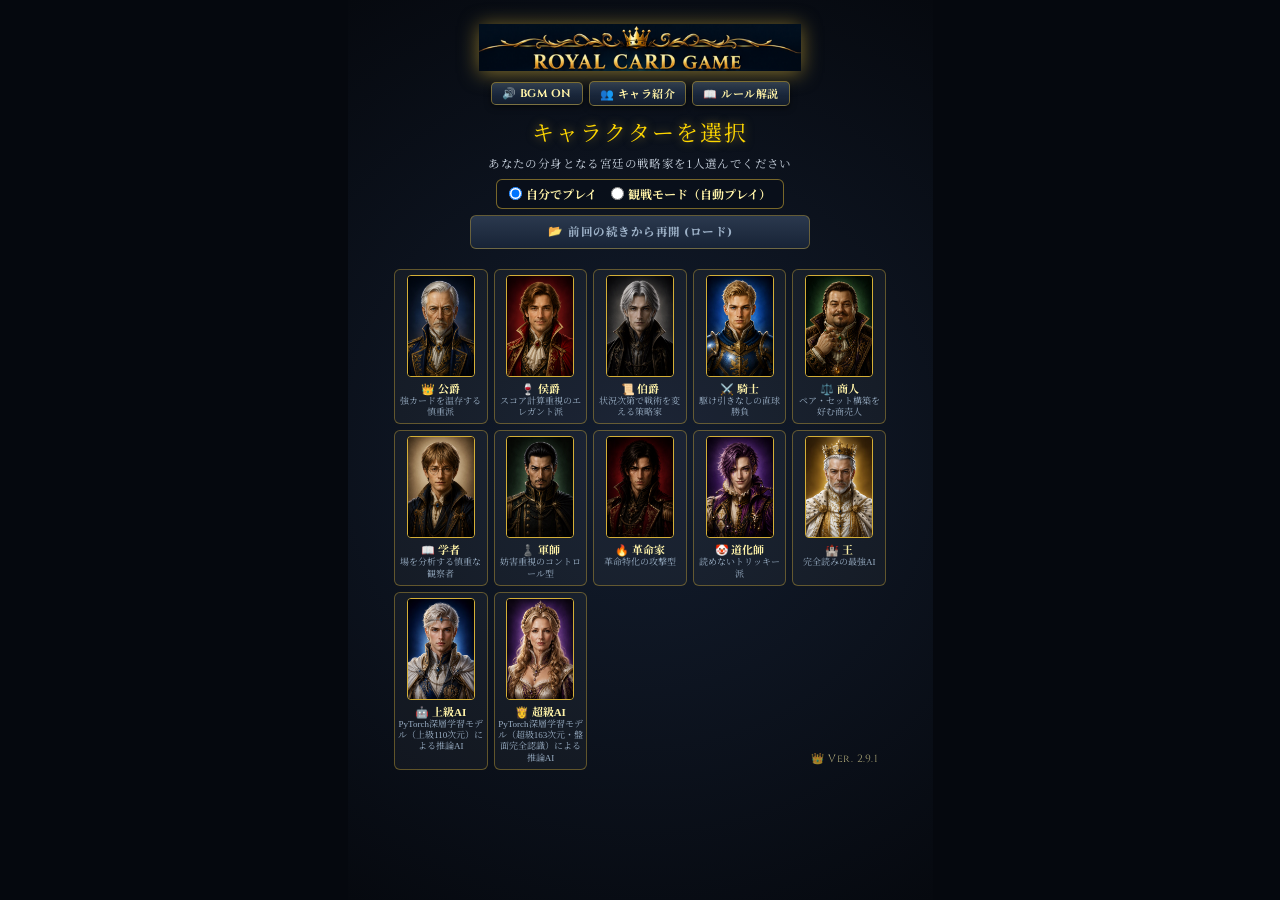
==== commit 32eb45ea: "Add files via upload" ====
--- a/index.html
+++ b/index.html
@@ -1,6 +1,3 @@
-<!-- [HTML Version: v2.8.0] 操作UI直感化・結果テキストコピー＆CSV保存・高速シミュ結果保存完全版
- * 「カードを出す/パス」スマホ最適化・練習試合＆高速シミュ結果コピー/CSV保存・トーン統一対応
- -->
 <!DOCTYPE html>
 <html lang="ja">
 <head>
@@ -293,6 +290,27 @@
       </div>
     </div>
 
+    <!-- ★ 練習試合 途中成績モーダル（案A対応：消化試合数・4人の平均順位等を表示） -->
+    <div class="modal-overlay" id="practice-interim-modal">
+      <div class="modal-content modal-wide">
+        <div class="modal-header">
+          <div class="modal-title" id="practice-interim-title">⚔️ 練習試合 途中成績</div>
+          <button class="modal-close" id="modal-practice-interim-close-x">&times;</button>
+        </div>
+        <div class="modal-body">
+          <div style="text-align: center; margin-bottom: 8px; color: #fff3a8; font-size: 13px;" id="practice-interim-subtitle">
+            現在までの対戦成績（途中集計結果）
+          </div>
+          <div class="ranking-table-container" id="practice-interim-table-wrap">
+            <!-- JSで動的に4人のランキングテーブルを注入 -->
+          </div>
+        </div>
+        <div class="modal-footer">
+          <button class="btn-modal-close" id="btn-practice-interim-close">対局画面へ戻る</button>
+        </div>
+      </div>
+    </div>
+
     <!-- ★ 練習試合 最終総合結果モーダル（結果コピー＆CSV保存＆ログ保存トースト完備） -->
     <div class="modal-overlay" id="practice-finish-modal">
       <div class="modal-content modal-wide">
@@ -428,7 +446,9 @@
           <p class="next-game-prompt" id="next-game-prompt-text">次の対局設定を選択してください：</p>
         </div>
         <div class="modal-footer next-game-footer">
+          <!-- ★ 通常時は「個人戦績」、練習試合時は「練習試合の途中成績」へ動的切替 -->
           <button class="btn btn-sub btn-next-game-stats" id="btn-next-game-stats">👤 あなたの個人戦績を確認</button>
+          
           <div class="next-game-action-row" id="normal-next-game-actions">
             <button class="btn btn-gold" id="btn-keep-char">👑 同じメンバーで続行<br><span class="text-small">(カード交換あり)</span></button>
             <button class="btn" id="btn-change-char">🎲 メンバーを再抽選<br><span class="text-small">(カード交換なし)</span></button>
@@ -613,4 +633,6 @@
 
   <script src="app.js"></script>
 </body>
-</html>+</html>
+
+
--- a/style.css
+++ b/style.css
@@ -1,5 +1,6 @@
-/* [CSS Version: v2.8.0] 操作UI直感化・結果テキストコピー＆CSV保存・高速シミュ結果保存完全版
- * （カードを出す/パス動的表示・次の練習試合へ極太ゴールド・設定ゴールド統一・結果コピー/CSV保存対応）
+
+/* [CSS Version: v2.9.0] 自己対戦UI統一・命名規則統一・練習試合戦績完全独立化・演出最適化対応版
+ * （肖像真下拡大・セリフ直下配置・自己対戦3ボタン王宮ゴールド統一・通信ログ最前面z-index対応・完全版）
  */
 
 @import url('https://fonts.googleapis.com/css2?family=Cinzel:wght@500;700;900&family=Noto+Serif+JP:wght@400;600;700;900&family=JetBrains+Mono:wght@400;600&display=swap');
@@ -68,7 +69,7 @@
 
 button, .btn, .btn-sub, .btn-play-main, .btn-pass-sub, .btn-exchange-main,
 .btn-rule-help, .btn-modal-close, .btn-modal-danger, .btn-speed, .btn-selfplay, .btn-load-game, .btn-debug-act,
-.btn-selfplay-quick-log, .btn-result-act, .btn-practice-next-gold {
+.btn-selfplay-quick-log, .btn-result-act, .btn-practice-next-gold, .btn-selfplay-gold {
   font-family: 'Cinzel', 'Noto Serif JP', serif;
   letter-spacing: 0.5px;
 }
@@ -520,6 +521,7 @@
   min-height: 0;
 }
 
+/* ★ 肖像スタイル：全キャラ共通で「上端固定・まっすぐ下へ拡大」 */
 .char-portrait {
   width: clamp(46px, 7.5vh, 64px);
   aspect-ratio: 2 / 3;
@@ -533,6 +535,7 @@
   position: relative;
   background: #0d131d;
   flex-shrink: 0;
+  transform-origin: top center; /* ★上端中央固定 */
   transition: transform 0.28s cubic-bezier(0.2, 0.8, 0.2, 1);
 }
 
@@ -541,24 +544,20 @@
   box-shadow: 0 0 16px rgba(212, 175, 55, 0.9), 0 6px 18px rgba(0, 0, 0, 0.8);
 }
 
+/* ★ セリフ時の拡大：上端を固定してまっすぐ真下へ均等拡大 */
 .char-portrait.portrait-talk {
   transform: scale(1.5) translateZ(0);
+  transform-origin: top center !important; /* ★斜め拡大を完全排除し真下拡大 */
   z-index: 150;
   box-shadow: 0 8px 26px rgba(212, 175, 55, 0.95), 0 10px 28px rgba(0, 0, 0, 0.9);
   border-color: #fff3a8;
 }
 
 .portrait-cpu-top.portrait-talk,
-#cpu2-portrait.portrait-talk {
-  transform-origin: top center;
-}
-
-.portrait-cpu-left.portrait-talk {
-  transform-origin: top left;
-}
-
+#cpu2-portrait.portrait-talk,
+.portrait-cpu-left.portrait-talk,
 .portrait-cpu-right.portrait-talk {
-  transform-origin: top right;
+  transform-origin: top center !important;
 }
 
 .name-rank-stack {
@@ -951,10 +950,28 @@
 }
 .dialogue-bubble.show { opacity: 1; transform: translate(-50%, 0) scale(1); }
 
-#cpu1 .dialogue-bubble { left: 0; transform: translate(0, 0) scale(0.9); text-align: left; }
-#cpu1 .dialogue-bubble.show { transform: translate(0, 0) scale(1); }
-#cpu3 .dialogue-bubble { left: auto; right: 0; transform: translate(0, 0) scale(0.9); text-align: right; }
-#cpu3 .dialogue-bubble.show { transform: translate(0, 0) scale(1); }
+/* ★ CPU1・CPU3の吹き出し：1.5倍に拡大した肖像のすぐ真下にジャスト配置 */
+#cpu1 .dialogue-bubble {
+  top: calc(clamp(46px, 7.5vh, 64px) * 1.5 + 4px);
+  left: 50%;
+  transform: translate(-50%, 0) scale(0.9);
+  text-align: center;
+  z-index: 650;
+}
+#cpu1 .dialogue-bubble.show {
+  transform: translate(-50%, 0) scale(1);
+}
+
+#cpu3 .dialogue-bubble {
+  top: calc(clamp(46px, 7.5vh, 64px) * 1.5 + 4px);
+  left: 50%;
+  transform: translate(-50%, 0) scale(0.9);
+  text-align: center;
+  z-index: 650;
+}
+#cpu3 .dialogue-bubble.show {
+  transform: translate(-50%, 0) scale(1);
+}
 
 .cpu-card-stack {
   display: flex;
@@ -1566,6 +1583,14 @@
   transition: all 0.2s ease;
 }
 
+/* パスアイコンの文字色固定（どのOSでも文字色を完全継承） */
+.btn-pass-sub .btn-icon {
+  color: inherit;
+  font-size: 11px;
+  font-weight: 900;
+  letter-spacing: -1px;
+}
+
 /* 手番中はクッキリ白文字＆金枠点灯 */
 .btn-pass-sub.is-active {
   border-color: rgba(212, 175, 55, 0.7);
@@ -1642,16 +1667,25 @@
   box-shadow: 0 0 12px rgba(255, 215, 0, 0.85), inset 0 0 4px rgba(255, 255, 255, 0.8);
 }
 
+/* ★ 再抽選ボタン（練習試合中のdisabledスタイル） */
 .btn-reset-safe {
   background: rgba(45, 20, 24, 0.85);
   border: 1px solid rgba(244, 67, 54, 0.4);
   color: #ffcdd2;
   margin-left: auto;
+  transition: all 0.2s ease;
 }
 .btn-reset-safe:hover:not(:disabled) {
   background: #5a1e24;
   color: #fff;
   border-color: #ef5350;
+}
+.btn-reset-safe:disabled {
+  opacity: 0.35;
+  cursor: not-allowed;
+  filter: grayscale(0.8);
+  border-color: rgba(255, 255, 255, 0.1);
+  color: #64748b;
 }
 
 .btn-menu {
@@ -1764,12 +1798,18 @@
   z-index: 3200;
 }
 
-#practice-finish-modal {
+#practice-finish-modal,
+#practice-interim-modal {
   z-index: 3250;
 }
 
 #log-viewer-modal {
   z-index: 3300;
+}
+
+/* ★ 通信ログモーダル：戦績画面の上からでも確実に最前面に表示 */
+#debug-log-modal {
+  z-index: 3400;
 }
 
 .modal-content {
@@ -2315,34 +2355,6 @@
   color: #cbd5e1;
 }
 
-.my-stats-download-wrap {
-  margin-top: 10px;
-  padding-top: 8px;
-  border-top: 1px solid rgba(212, 175, 55, 0.25);
-  display: flex;
-  justify-content: flex-end;
-  align-items: center;
-  gap: 8px;
-}
-
-#btn-download-my-jsonl {
-  padding: 6px 14px;
-  font-size: 11.5px;
-  font-weight: 800;
-  border-radius: 5px;
-  background: linear-gradient(180deg, #fff5b3 0%, #d4af37 60%, #9e7d1e 100%);
-  color: #0b1017;
-  border: 1.5px solid #fffadb;
-  box-shadow: 0 0 12px rgba(255, 215, 0, 0.6), 0 2px 6px rgba(0, 0, 0, 0.6);
-  cursor: pointer;
-  transition: all 0.2s ease;
-}
-#btn-download-my-jsonl:hover {
-  background: linear-gradient(180deg, #ffffff 0%, #ffe066 60%, #b8860b 100%);
-  box-shadow: 0 0 18px rgba(255, 215, 0, 0.95);
-  transform: translateY(-1px);
-}
-
 /* ゲーム終了画面 */
 .modal-next-game-compact {
   max-width: 450px;
@@ -2829,9 +2841,54 @@
 .selfplay-progress-bar-fill { height: 100%; width: 0%; background: linear-gradient(90deg, #d4af37 0%, #4caf50 100%); transition: width 0.2s ease; }
 
 .selfplay-summary-box { background: rgba(10, 16, 26, 0.9); border: 1.5px solid var(--color-border-gold); border-radius: 8px; padding: 10px; }
-.selfplay-download-row { margin-top: 10px; padding-top: 8px; border-top: 1px solid rgba(212, 175, 55, 0.3); display: flex; gap: 6px; flex-wrap: wrap; }
-#btn-download-json, #btn-download-jsonl { flex: 1; padding: 8px; font-size: 11px; font-weight: 700; border-radius: 5px; background: #1e2c42; color: #fff3a8; border: 1px solid rgba(212, 175, 55, 0.6); cursor: pointer; }
-#btn-open-viewer { flex: 1.2; padding: 8px; font-size: 11.5px; font-weight: 800; border-radius: 5px; background: linear-gradient(180deg, #fff5b3 0%, #d4af37 100%); color: #0b1017; border: 1px solid #fffadb; cursor: pointer; }
+
+/* ★ 自己対戦ダウンロード＆ビューア行（3ボタン王宮ゴールド統一） */
+.selfplay-download-row {
+  margin-top: 10px;
+  padding-top: 8px;
+  border-top: 1px solid rgba(212, 175, 55, 0.3);
+  display: flex;
+  gap: 8px;
+  flex-wrap: wrap;
+}
+
+.btn-selfplay-gold {
+  flex: 1;
+  min-width: 140px;
+  height: 38px;
+  font-size: 11.5px;
+  font-weight: 800;
+  border-radius: 6px;
+  background: linear-gradient(180deg, #fff5b3 0%, #d4af37 60%, #9e7d1e 100%) !important;
+  color: #0b1017 !important;
+  border: 1.5px solid #fffadb !important;
+  box-shadow: 0 0 12px rgba(255, 215, 0, 0.7), 0 2px 6px rgba(0, 0, 0, 0.6) !important;
+  cursor: pointer;
+  transition: all 0.2s ease;
+  display: flex;
+  align-items: center;
+  justify-content: center;
+  text-shadow: none !important;
+}
+
+.btn-selfplay-gold span {
+  color: #0b1017 !important;
+  font-weight: 900 !important;
+}
+
+.btn-selfplay-gold:hover:not(:disabled) {
+  background: linear-gradient(180deg, #ffffff 0%, #ffe066 60%, #b8860b 100%) !important;
+  box-shadow: 0 0 20px rgba(255, 215, 0, 0.95), 0 4px 10px rgba(0,0,0,0.8) !important;
+  transform: translateY(-1px);
+}
+
+.btn-selfplay-gold:disabled {
+  opacity: 0.45;
+  cursor: not-allowed;
+  filter: grayscale(0.8);
+  box-shadow: none !important;
+  transform: none !important;
+}
 
 /* 高速シミュ結果テキストコピー ＆ CSV保存ボタン行 */
 .selfplay-result-actions {
@@ -3037,4 +3094,13 @@
   .practice-game-card .pgc-num {
     font-size: 14px;
   }
-}+
+  .selfplay-download-row {
+    flex-direction: column;
+  }
+  .btn-selfplay-gold {
+    width: 100%;
+  }
+}
+
+
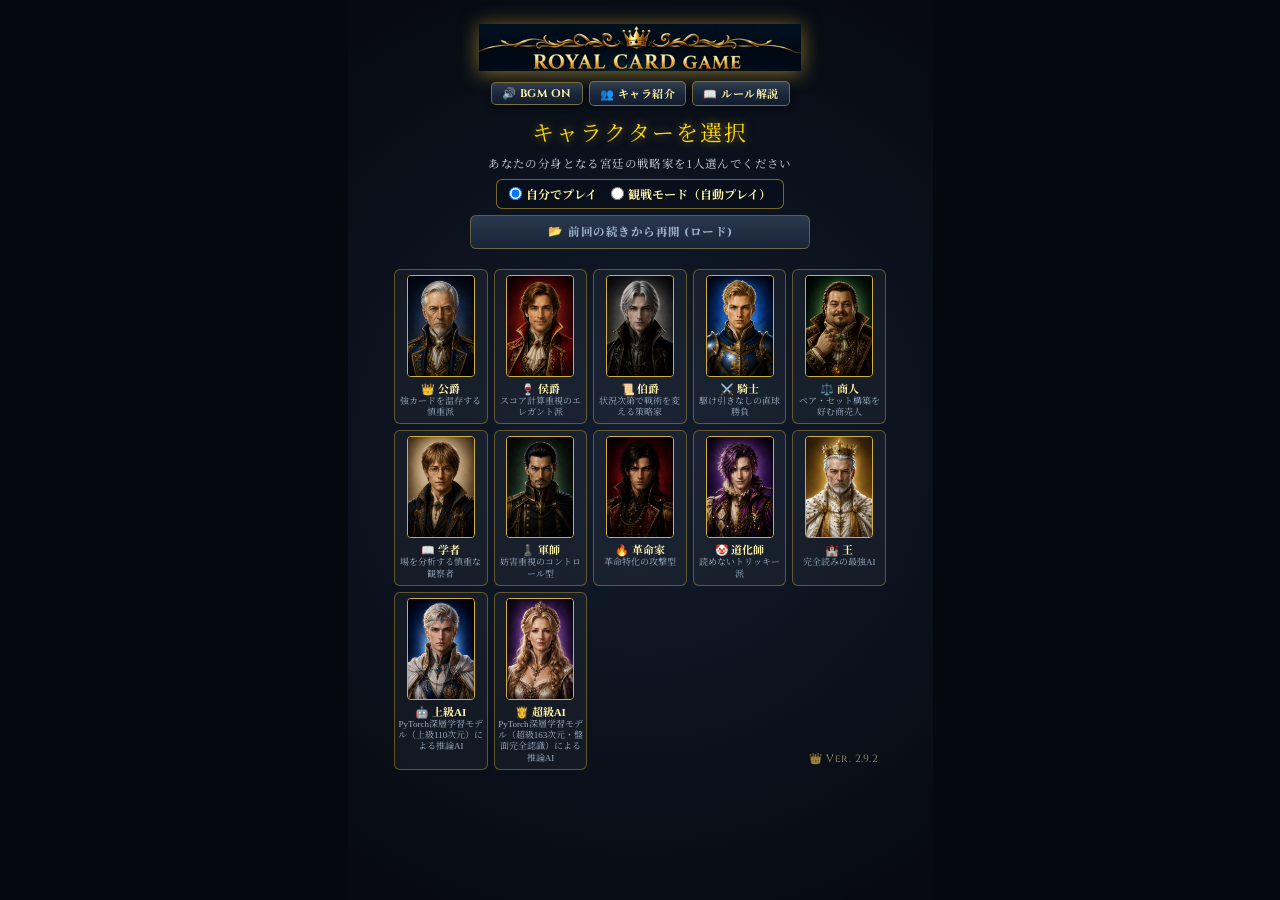
==== commit 9c960a71: "Add files via upload" ====
--- a/index.html
+++ b/index.html
@@ -290,7 +290,7 @@
       </div>
     </div>
 
-    <!-- ★ 練習試合 途中成績モーダル（案A対応：消化試合数・4人の平均順位等を表示） -->
+    <!-- 練習試合 途中成績モーダル -->
     <div class="modal-overlay" id="practice-interim-modal">
       <div class="modal-content modal-wide">
         <div class="modal-header">
@@ -301,9 +301,7 @@
           <div style="text-align: center; margin-bottom: 8px; color: #fff3a8; font-size: 13px;" id="practice-interim-subtitle">
             現在までの対戦成績（途中集計結果）
           </div>
-          <div class="ranking-table-container" id="practice-interim-table-wrap">
-            <!-- JSで動的に4人のランキングテーブルを注入 -->
-          </div>
+          <div class="ranking-table-container" id="practice-interim-table-wrap"></div>
         </div>
         <div class="modal-footer">
           <button class="btn-modal-close" id="btn-practice-interim-close">対局画面へ戻る</button>
@@ -311,7 +309,7 @@
       </div>
     </div>
 
-    <!-- ★ 練習試合 最終総合結果モーダル（結果コピー＆CSV保存＆ログ保存トースト完備） -->
+    <!-- 練習試合 最終総合結果モーダル -->
     <div class="modal-overlay" id="practice-finish-modal">
       <div class="modal-content modal-wide">
         <div class="modal-header">
@@ -321,9 +319,7 @@
           <div style="text-align: center; margin-bottom: 8px; color: #fff3a8; font-size: 13px;">
             全試合が終了しました！あなたの打牌ログは正常に記録されました。
           </div>
-          <div class="ranking-table-container" id="practice-finish-table-wrap">
-            <!-- JSで動的に4人のランキングテーブルを注入 -->
-          </div>
+          <div class="ranking-table-container" id="practice-finish-table-wrap"></div>
 
           <!-- 結果保存・共有ボタングループ -->
           <div class="practice-result-save-actions">
@@ -446,14 +442,12 @@
           <p class="next-game-prompt" id="next-game-prompt-text">次の対局設定を選択してください：</p>
         </div>
         <div class="modal-footer next-game-footer">
-          <!-- ★ 通常時は「個人戦績」、練習試合時は「練習試合の途中成績」へ動的切替 -->
           <button class="btn btn-sub btn-next-game-stats" id="btn-next-game-stats">👤 あなたの個人戦績を確認</button>
           
           <div class="next-game-action-row" id="normal-next-game-actions">
             <button class="btn btn-gold" id="btn-keep-char">👑 同じメンバーで続行<br><span class="text-small">(カード交換あり)</span></button>
             <button class="btn" id="btn-change-char">🎲 メンバーを再抽選<br><span class="text-small">(カード交換なし)</span></button>
           </div>
-          <!-- ★ 次の練習試合へ促すボタン（極太王宮ゴールド発光デザイン） -->
           <div class="next-game-action-row is-hidden" id="practice-next-game-actions">
             <button class="btn btn-practice-next-gold" id="btn-practice-next-match">
               ⚔️ 次の練習試合へ (座席シャッフル・交換なし)
@@ -463,19 +457,20 @@
       </div>
     </div>
 
-    <!-- ゲーム盤面（左右幅76px固定・中央祭壇完全不動化） -->
+    <!-- ゲーム盤面 -->
     <div id="game-board">
       <!-- CPU 2 (対面・上部) -->
       <div class="player-box" id="cpu2">
         <div class="cpu2-layout-plate">
           <img class="char-portrait portrait-cpu-top" id="cpu2-portrait" src="" alt="">
           <div class="cpu2-info-col">
+            <!-- ★ AI推論点灯ランプをTHINKINGの左側に配置 -->
             <div class="turn-badge-container">
+              <span class="ai-brain-dot" id="cpu2-brain-dot" title="AI推論中"></span>
               <div class="turn-badge" id="cpu2-badge">THINKING</div>
             </div>
             <div class="name-rank-stack">
               <div class="char-badge-container">
-                <span class="ai-brain-dot" id="cpu2-brain-dot" title="AI推論中"></span>
                 <div class="char-badge char-badge-prominent" id="cpu2-char-title">---</div>
               </div>
               <div class="rank-badge" id="cpu2-rank"></div>
@@ -491,14 +486,15 @@
 
       <!-- CPU 1 (左：祭壇側寄せ ＆ 下方オフセット) -->
       <div class="player-box fixed-cpu-box" id="cpu1">
+        <!-- ★ AI推論点灯ランプをTHINKINGの左側に配置 -->
         <div class="turn-badge-container">
+          <span class="ai-brain-dot" id="cpu1-brain-dot" title="AI推論中"></span>
           <div class="turn-badge" id="cpu1-badge">THINKING</div>
         </div>
         <div class="char-row fixed-char-row">
           <img class="char-portrait fixed-cpu-portrait portrait-cpu-left" id="cpu1-portrait" src="" alt="">
           <div class="name-rank-stack">
             <div class="char-badge-container">
-              <span class="ai-brain-dot" id="cpu1-brain-dot" title="AI推論中"></span>
               <div class="char-badge char-badge-prominent" id="cpu1-char-title">---</div>
             </div>
             <div class="rank-badge" id="cpu1-rank"></div>
@@ -540,14 +536,15 @@
 
       <!-- CPU 3 (右：祭壇側寄せ ＆ 下方オフセット) -->
       <div class="player-box fixed-cpu-box" id="cpu3">
+        <!-- ★ AI推論点灯ランプをTHINKINGの左側に配置 -->
         <div class="turn-badge-container">
+          <span class="ai-brain-dot" id="cpu3-brain-dot" title="AI推論中"></span>
           <div class="turn-badge" id="cpu3-badge">THINKING</div>
         </div>
         <div class="char-row fixed-char-row">
           <img class="char-portrait fixed-cpu-portrait portrait-cpu-right" id="cpu3-portrait" src="" alt="">
           <div class="name-rank-stack">
             <div class="char-badge-container">
-              <span class="ai-brain-dot" id="cpu3-brain-dot" title="AI推論中"></span>
               <div class="char-badge char-badge-prominent" id="cpu3-char-title">---</div>
             </div>
             <div class="rank-badge" id="cpu3-rank"></div>
@@ -567,11 +564,11 @@
           
           <div class="player-info-col fixed-player-info">
             <div class="turn-badge-container turn-badge-container-large">
+              <span class="ai-brain-dot" id="player-brain-dot" title="AI推論中"></span>
               <div class="your-turn-badge" id="player-badge">あなたの順番です</div>
             </div>
             <div class="name-rank-stack">
               <div class="char-badge-container">
-                <span class="ai-brain-dot" id="player-brain-dot" title="AI推論中"></span>
                 <div class="char-badge char-badge-prominent" id="player-char-title">---</div>
               </div>
               <div class="rank-badge" id="player-rank"></div>
@@ -593,14 +590,13 @@
     <!-- 一番下全体を囲む金枠宮廷コンソール -->
     <div class="bottom-console-frame">
       <div id="bottom-bar">
-        <!-- ★ 動的表示対応：メインアクションボタン群 -->
         <div class="action-group main-actions">
           <button class="btn btn-play-main" id="play-btn">
             <span class="btn-icon" id="play-btn-icon">👆</span>
             <span class="btn-text" id="play-btn-text">カードを選択</span>
           </button>
           <button class="btn btn-pass-sub" id="pass-btn">
-            <span class="btn-icon" id="pass-btn-icon">⏭️</span>
+            <span class="btn-icon" id="pass-btn-icon">▶▶</span>
             <span class="btn-text" id="pass-btn-text">パス</span>
           </button>
           <button class="btn btn-gold btn-exchange-main is-hidden" id="go-exchange-btn">カード交換へ</button>
--- a/style.css
+++ b/style.css
@@ -1,6 +1,9 @@
-
-/* [CSS Version: v2.9.0] 自己対戦UI統一・命名規則統一・練習試合戦績完全独立化・演出最適化対応版
- * （肖像真下拡大・セリフ直下配置・自己対戦3ボタン王宮ゴールド統一・通信ログ最前面z-index対応・完全版）
+/* [CSS Version: v2.9.1]
+ * - プレイヤー情報（「あなたの順番です」・キャラ名・階級・残り枚数）の左端開始位置を垂直完全一致
+ * - CPU2情報（「THINKING」・キャラ名・階級・残り枚数）の左端開始位置を垂直完全一致
+ * - AIランプ（.ai-brain-dot）をバッジの左外側へ絶対配置し、開始ラインを1ピクセルも阻害しないよう改善
+ * - 自動プレイON時・非手番時の「カードを出す」ボタン強制非活性化（.is-auto-disabled）
+ * - 【スマホ限定】CPU2（上部）・CPU1/3（左右）のカード重なり幅を拡張し視認性向上
  */
 
 @import url('https://fonts.googleapis.com/css2?family=Cinzel:wght@500;700;900&family=Noto+Serif+JP:wght@400;600;700;900&family=JetBrains+Mono:wght@400;600&display=swap');
@@ -521,7 +524,7 @@
   min-height: 0;
 }
 
-/* ★ 肖像スタイル：全キャラ共通で「上端固定・まっすぐ下へ拡大」 */
+/* 肖像スタイル */
 .char-portrait {
   width: clamp(46px, 7.5vh, 64px);
   aspect-ratio: 2 / 3;
@@ -535,7 +538,7 @@
   position: relative;
   background: #0d131d;
   flex-shrink: 0;
-  transform-origin: top center; /* ★上端中央固定 */
+  transform-origin: top center;
   transition: transform 0.28s cubic-bezier(0.2, 0.8, 0.2, 1);
 }
 
@@ -544,10 +547,9 @@
   box-shadow: 0 0 16px rgba(212, 175, 55, 0.9), 0 6px 18px rgba(0, 0, 0, 0.8);
 }
 
-/* ★ セリフ時の拡大：上端を固定してまっすぐ真下へ均等拡大 */
 .char-portrait.portrait-talk {
   transform: scale(1.5) translateZ(0);
-  transform-origin: top center !important; /* ★斜め拡大を完全排除し真下拡大 */
+  transform-origin: top center !important;
   z-index: 150;
   box-shadow: 0 8px 26px rgba(212, 175, 55, 0.95), 0 10px 28px rgba(0, 0, 0, 0.9);
   border-color: #fff3a8;
@@ -577,7 +579,7 @@
   width: 100%;
 }
 
-/* キャラクター名バッジ（サイズ拡大・強調） */
+/* キャラクター名バッジ */
 .char-badge {
   font-size: clamp(11.5px, 1.55vh, 13px);
   font-weight: 800;
@@ -608,27 +610,29 @@
   color: #ffffff;
 }
 
+/* 階級バッジ（「大富豪」等） */
 .rank-badge {
-  font-size: clamp(9px, 1.25vh, 10.5px);
+  font-size: clamp(11.5px, 1.55vh, 13px);
   color: #ffd700;
-  background: rgba(18, 28, 44, 0.85);
-  border: 1px solid rgba(212, 175, 55, 0.4);
+  background: rgba(18, 28, 44, 0.9);
+  border: 1.2px solid rgba(212, 175, 55, 0.55);
   border-radius: 4px;
-  font-weight: 700;
-  text-shadow: 0 1px 3px rgba(0,0,0,0.8);
+  font-weight: 800;
+  text-shadow: 0 1px 4px rgba(0,0,0,0.95);
   white-space: nowrap;
   width: 76px;
   min-width: 76px;
   max-width: 76px;
-  height: 20px;
-  min-height: 20px;
-  max-height: 20px;
+  height: 21px;
+  min-height: 21px;
+  max-height: 21px;
   box-sizing: border-box;
   text-align: center;
-  padding: 0 4px;
-  display: flex;
-  align-items: center;
-  justify-content: center;
+  padding: 0 2px;
+  display: flex;
+  align-items: center;
+  justify-content: center;
+  letter-spacing: 0.4px;
 }
 
 .rank-badge:empty {
@@ -692,6 +696,7 @@
   flex-shrink: 0;
 }
 
+/* ターンバッジコンテナ */
 .turn-badge-container {
   height: 20px;
   min-height: 20px;
@@ -699,12 +704,51 @@
   display: flex;
   align-items: center;
   justify-content: center;
+  position: relative; /* ★ランプ絶対配置のアンカー */
   margin-bottom: 2px;
 }
 
 .turn-badge-container-large {
   height: clamp(20px, 2.8vh, 24px);
   min-height: 20px;
+}
+
+/* ★ AI推論点灯ランプ（バッジの左外側へ絶対配置し、バッジの左端開始位置を阻害しない） */
+.ai-brain-dot {
+  position: absolute;
+  left: -11px;
+  top: 50%;
+  transform: translateY(-50%);
+  width: 7px;
+  height: 7px;
+  border-radius: 50%;
+  background: #37474f;
+  border: 1px solid rgba(255, 255, 255, 0.2);
+  display: inline-block;
+  opacity: 0;
+  visibility: hidden;
+  transition: opacity 0.2s ease, visibility 0.2s ease;
+  flex-shrink: 0;
+  z-index: 10;
+}
+
+.player-box.active-turn .ai-brain-dot {
+  opacity: 0.3;
+  visibility: visible;
+}
+
+.ai-brain-dot.active {
+  opacity: 1 !important;
+  visibility: visible !important;
+  background: #00ffff !important;
+  border-color: #e0f7fa !important;
+  box-shadow: 0 0 10px #00ffff, 0 0 18px #00e5ff !important;
+  animation: brainDotFlash 0.35s infinite alternate;
+}
+
+@keyframes brainDotFlash {
+  0% { transform: translateY(-50%) scale(0.9); opacity: 0.7; }
+  100% { transform: translateY(-50%) scale(1.3); opacity: 1; }
 }
 
 .turn-badge {
@@ -721,7 +765,7 @@
   box-shadow: 0 0 10px rgba(212, 175, 55, 0.7);
   transition: opacity 0.2s ease, visibility 0.2s ease;
   line-height: 1.2;
-  min-width: 68px;
+  min-width: 64px;
   text-align: center;
 }
 
@@ -735,6 +779,7 @@
   width: 76px;
   min-width: 76px;
   max-width: 76px;
+  animation: none !important;
 }
 
 .player-box.active-turn .turn-badge { visibility: visible; opacity: 1; }
@@ -743,7 +788,7 @@
  * 7. 各プレイヤー固有レイアウト
  * ============================================================ */
 
-/* CPU 2 (対面・上部) */
+/* CPU 2 (対面・上部) - ★「THINKING」・キャラ名・階級・残り枚数の左端を完全統一 */
 #cpu2 {
   grid-row: 1;
   grid-column: 2;
@@ -755,16 +800,45 @@
   flex-direction: row;
   align-items: center;
   justify-content: center;
-  gap: 8px;
+  gap: 8px; /* プレイヤー側と完全一致の間隔 */
   position: relative;
+  width: fit-content;
+  min-width: 170px;
+  flex-shrink: 0;
 }
 
 .cpu2-info-col {
   display: flex;
   flex-direction: column;
-  align-items: flex-start;
+  align-items: flex-start; /* ★左端垂直揃え */
   justify-content: center;
   gap: 2px;
+  width: 104px;
+  min-width: 104px;
+  max-width: 104px;
+  flex-shrink: 0;
+}
+
+.cpu2-info-col .turn-badge-container {
+  justify-content: flex-start; /* ★左端開始位置統一 */
+  width: 100%;
+}
+
+.cpu2-info-col .name-rank-stack {
+  align-items: flex-start; /* ★左端開始位置統一 */
+  width: 100%;
+}
+
+.cpu2-info-col .char-badge-container {
+  justify-content: flex-start; /* ★左端開始位置統一 */
+  width: 100%;
+}
+
+.cpu2-info-col .char-stats-row {
+  justify-content: flex-start; /* ★左端開始位置統一 */
+  width: 100%;
+  margin: 2px 0 0 0;
+  gap: 3px;
 }
 
 /* 左右CPU (CPU 1 & CPU 3) */
@@ -816,7 +890,7 @@
   width: 76px;
 }
 
-/* プレイヤーエリア（下部） */
+/* プレイヤーエリア（下部） - ★「あなたの順番です」・キャラ名・階級・残り枚数の左端を完全統一 */
 #player-area {
   grid-row: 3;
   grid-column: 1 / span 3;
@@ -846,7 +920,7 @@
 .player-info-col.fixed-player-info {
   display: flex;
   flex-direction: column;
-  align-items: flex-start;
+  align-items: flex-start; /* ★左端垂直揃え */
   justify-content: center;
   gap: 2px;
   width: 104px;
@@ -855,9 +929,24 @@
   flex-shrink: 0;
 }
 
-#player-area .char-stats-row {
-  justify-content: flex-start;
-  width: 76px;
+.player-info-col .turn-badge-container {
+  justify-content: flex-start; /* ★左端開始位置統一 */
+  width: 100%;
+}
+
+.player-info-col .name-rank-stack {
+  align-items: flex-start; /* ★左端開始位置統一 */
+  width: 100%;
+}
+
+.player-info-col .char-badge-container {
+  justify-content: flex-start; /* ★左端開始位置統一 */
+  width: 100%;
+}
+
+.player-info-col .char-stats-row {
+  justify-content: flex-start; /* ★左端開始位置統一 */
+  width: 100%;
   margin: 2px 0 0 0;
   gap: 3px;
 }
@@ -866,7 +955,7 @@
   height: 16px;
   min-height: 16px;
   max-height: 16px;
-  width: 76px;
+  width: 100%;
   display: flex;
   align-items: center;
   justify-content: flex-start;
@@ -896,6 +985,7 @@
   transform: translateY(0) scale(1.02);
 }
 
+/* ★ 「あなたの順番です」バッジ */
 .your-turn-badge {
   visibility: hidden;
   opacity: 0;
@@ -919,6 +1009,20 @@
 #player-area.active-turn .your-turn-badge {
   visibility: visible;
   opacity: 1;
+  animation: yourTurnGlowPulse 1.2s infinite ease-in-out;
+}
+
+@keyframes yourTurnGlowPulse {
+  0%, 100% {
+    box-shadow: 0 0 12px rgba(212, 175, 55, 0.8), 0 2px 6px rgba(0,0,0,0.8);
+    transform: scale(1);
+    filter: brightness(1);
+  }
+  50% {
+    box-shadow: 0 0 24px rgba(255, 215, 0, 1), 0 0 35px rgba(255, 243, 168, 0.9), 0 2px 8px rgba(0,0,0,0.9);
+    transform: scale(1.06);
+    filter: brightness(1.2);
+  }
 }
 
 /* ============================================================
@@ -950,27 +1054,31 @@
 }
 .dialogue-bubble.show { opacity: 1; transform: translate(-50%, 0) scale(1); }
 
-/* ★ CPU1・CPU3の吹き出し：1.5倍に拡大した肖像のすぐ真下にジャスト配置 */
+/* CPU1の吹き出し：肖像の左端揃え */
 #cpu1 .dialogue-bubble {
   top: calc(clamp(46px, 7.5vh, 64px) * 1.5 + 4px);
-  left: 50%;
-  transform: translate(-50%, 0) scale(0.9);
-  text-align: center;
+  left: calc(50% - (clamp(46px, 7.5vh, 64px) * 1.5) / 2);
+  transform: scale(0.9);
+  transform-origin: top left;
+  text-align: left;
   z-index: 650;
 }
 #cpu1 .dialogue-bubble.show {
-  transform: translate(-50%, 0) scale(1);
-}
-
+  transform: scale(1);
+}
+
+/* CPU3の吹き出し：肖像の右端揃え */
 #cpu3 .dialogue-bubble {
   top: calc(clamp(46px, 7.5vh, 64px) * 1.5 + 4px);
-  left: 50%;
-  transform: translate(-50%, 0) scale(0.9);
-  text-align: center;
+  left: auto;
+  right: calc(50% - (clamp(46px, 7.5vh, 64px) * 1.5) / 2);
+  transform: scale(0.9);
+  transform-origin: top right;
+  text-align: right;
   z-index: 650;
 }
 #cpu3 .dialogue-bubble.show {
-  transform: translate(-50%, 0) scale(1);
+  transform: scale(1);
 }
 
 .cpu-card-stack {
@@ -1508,7 +1616,7 @@
   position: relative;
 }
 
-/* ★ 「カードを出す」メインボタン（動的状態切替対応） */
+/* 「カードを出す」メインボタン */
 .btn-play-main {
   flex: 1.8;
   height: clamp(38px, 5.2vh, 44px);
@@ -1529,12 +1637,15 @@
   white-space: nowrap;
 }
 
-/* ① 手番中・未選択時：やさしい金枠パルス明滅 */
+/* ① 手番中・未選択時：生きている金枠パルス明滅（フリーズ誤認防止） */
 .btn-play-main.state-prompt {
-  border: 1.5px solid rgba(255, 215, 0, 0.85);
-  color: #fff3a8;
-  background: linear-gradient(180deg, rgba(35, 52, 78, 0.9) 0%, rgba(18, 28, 44, 0.95) 100%);
-  animation: promptGlowPulse 2.2s infinite ease-in-out;
+  opacity: 1 !important;
+  filter: none !important;
+  border: 1.5px solid rgba(255, 215, 0, 0.85) !important;
+  color: #fff3a8 !important;
+  background: linear-gradient(180deg, rgba(35, 52, 78, 0.95) 0%, rgba(18, 28, 44, 0.98) 100%) !important;
+  animation: promptGlowPulse 2.2s infinite ease-in-out !important;
+  cursor: pointer !important;
 }
 
 @keyframes promptGlowPulse {
@@ -1563,7 +1674,21 @@
   box-shadow: 0 0 10px rgba(239, 68, 68, 0.5) !important;
 }
 
-/* ★ 「パス」ボタン（動的状態切替対応） */
+/* ④ 自動プレイON時・非手番時専用の完全グレーアウト非活性スタイル */
+.btn-play-main.is-auto-disabled,
+.btn-play-main:disabled:not(.state-prompt) {
+  opacity: 0.45 !important;
+  cursor: not-allowed !important;
+  filter: grayscale(0.8) !important;
+  background: linear-gradient(180deg, #1b2636 0%, #0d1522 100%) !important;
+  border: 1px solid rgba(255, 255, 255, 0.15) !important;
+  color: #64748b !important;
+  box-shadow: none !important;
+  transform: none !important;
+  animation: none !important;
+}
+
+/* パスボタン */
 .btn-pass-sub {
   flex: 1;
   height: clamp(38px, 5.2vh, 44px);
@@ -1583,7 +1708,6 @@
   transition: all 0.2s ease;
 }
 
-/* パスアイコンの文字色固定（どのOSでも文字色を完全継承） */
 .btn-pass-sub .btn-icon {
   color: inherit;
   font-size: 11px;
@@ -1591,7 +1715,6 @@
   letter-spacing: -1px;
 }
 
-/* 手番中はクッキリ白文字＆金枠点灯 */
 .btn-pass-sub.is-active {
   border-color: rgba(212, 175, 55, 0.7);
   color: #ffffff;
@@ -1605,7 +1728,6 @@
   box-shadow: 0 0 10px rgba(212, 175, 55, 0.4);
 }
 
-/* 親番パス不可時は暗くロック */
 .btn-pass-sub:disabled {
   opacity: 0.45;
   cursor: not-allowed;
@@ -1667,7 +1789,7 @@
   box-shadow: 0 0 12px rgba(255, 215, 0, 0.85), inset 0 0 4px rgba(255, 255, 255, 0.8);
 }
 
-/* ★ 再抽選ボタン（練習試合中のdisabledスタイル） */
+/* 再抽選ボタン */
 .btn-reset-safe {
   background: rgba(45, 20, 24, 0.85);
   border: 1px solid rgba(244, 67, 54, 0.4);
@@ -1807,7 +1929,6 @@
   z-index: 3300;
 }
 
-/* ★ 通信ログモーダル：戦績画面の上からでも確実に最前面に表示 */
 #debug-log-modal {
   z-index: 3400;
 }
@@ -1964,7 +2085,6 @@
   border-color: #fff3a8;
 }
 
-/* ★ キャラ選択時のハイライト：王宮ゴールドに完全統一 */
 .practice-char-pick-item.is-selected {
   background: linear-gradient(135deg, rgba(212, 175, 55, 0.45) 0%, rgba(122, 90, 15, 0.65) 100%);
   border: 1.5px solid #ffd700;
@@ -1997,7 +2117,6 @@
   text-overflow: ellipsis;
 }
 
-/* ★ 試合数カードボタン（選択時に王宮ゴールドに発光） */
 .practice-games-cards-grid {
   display: grid;
   grid-template-columns: repeat(5, 1fr);
@@ -2027,7 +2146,6 @@
   box-shadow: 0 4px 12px rgba(212, 175, 55, 0.4);
 }
 
-/* 選択中のカード：全体がゴールドに変化 */
 .practice-game-card.is-active {
   background: linear-gradient(180deg, #fff5b3 0%, #d4af37 60%, #9e7d1e 100%);
   border: 1.5px solid #ffffff;
@@ -2092,7 +2210,7 @@
   transform: none;
 }
 
-/* ★ 「⚔️ 次の練習試合へ」極太王宮ゴールド発光ボタン */
+/* 「⚔️ 次の練習試合へ」極太王宮ゴールド発光ボタン */
 .btn-practice-next-gold {
   width: 100%;
   min-height: 46px;
@@ -2119,7 +2237,7 @@
   transform: scale(1.03) !important;
 }
 
-/* ★ 結果保存ボタングループ ＆ トースト通知 */
+/* 結果保存ボタングループ ＆ トースト通知 */
 .practice-result-save-actions {
   display: flex;
   flex-direction: column;
@@ -2179,7 +2297,6 @@
   transform: translateY(-1px);
 }
 
-/* トースト通知メッセージ枠 */
 .practice-save-status-msg {
   font-size: 11.5px;
   font-weight: 700;
@@ -2842,7 +2959,7 @@
 
 .selfplay-summary-box { background: rgba(10, 16, 26, 0.9); border: 1.5px solid var(--color-border-gold); border-radius: 8px; padding: 10px; }
 
-/* ★ 自己対戦ダウンロード＆ビューア行（3ボタン王宮ゴールド統一） */
+/* 自己対戦ダウンロード＆ビューア行 */
 .selfplay-download-row {
   margin-top: 10px;
   padding-top: 8px;
@@ -2954,7 +3071,7 @@
   cursor: pointer;
 }
 #btn-view-observe-log:hover {
-  background: linear-gradient(180deg, #ffffff 0%, #ffe066 60%, #b8860b 100%);
+  background: linear-gradient(180deg, #ffffff 0%, #ffe066 60%, #b8860b 100%) !important;
   box-shadow: 0 0 18px rgba(255, 215, 0, 0.95);
   transform: translateY(-1px);
 }
@@ -3081,6 +3198,15 @@
     height: calc(var(--card-height) * 0.86);
   }
 
+  /* ★ スマホ時：CPUカード束の重なり幅を拡張（より広く見やすく） */
+  #cpu2-stack {
+    max-width: 140px;
+  }
+  #cpu1-stack, #cpu3-stack {
+    width: 76px;
+    max-width: 76px;
+  }
+
   .practice-char-picker-grid {
     grid-template-columns: repeat(2, 1fr);
   }
@@ -3102,5 +3228,3 @@
     width: 100%;
   }
 }
-
-
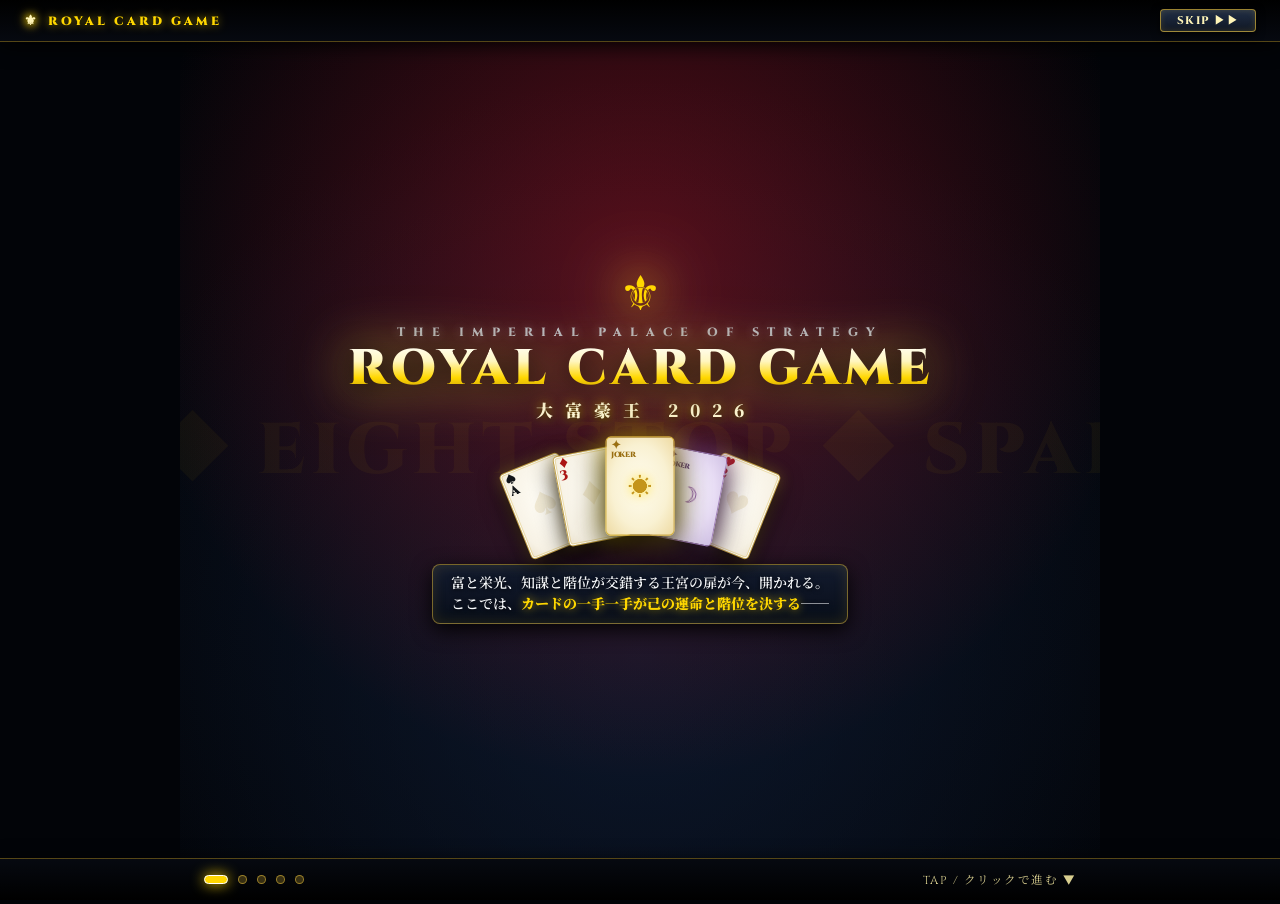
==== commit 4627570e: "Add files via upload" ====
--- a/index.html
+++ b/index.html
@@ -3,8 +3,38 @@
 <head>
   <meta charset="UTF-8">
   <meta name="viewport" content="width=device-width, initial-scale=1.0, maximum-scale=1.0, user-scalable=no, viewport-fit=cover">
-  <title>ROYAL CARD GAME - 大富豪 (Character AI Edition)</title>
-  <link rel="stylesheet" href="style.css">
+  <title>大富豪王 2026</title>
+
+  <!-- 初回起動 ＆ 1週間経過時のオープニング自動分岐スクリプト -->
+  <script>
+    (function() {
+      try {
+        var STORAGE_KEY = 'royalLastOpeningSeenTime';
+        var ONE_WEEK_MS = 7 * 24 * 60 * 60 * 1000;
+        var lastSeen = localStorage.getItem(STORAGE_KEY);
+        var now = Date.now();
+        if (!lastSeen || (now - parseInt(lastSeen, 10) > ONE_WEEK_MS)) {
+          if (!sessionStorage.getItem('royalOpeningRedirected')) {
+            sessionStorage.setItem('royalOpeningRedirected', '1');
+            window.location.replace('opening.html');
+          }
+        }
+      } catch (e) {}
+    })();
+  </script>
+
+  <!-- Webアプリ設定 -->
+  <meta name="apple-mobile-web-app-capable" content="yes">
+  <meta name="apple-mobile-web-app-style" content="black-translucent">
+  <meta name="apple-mobile-web-app-title" content="大富豪王 2026">
+  <meta name="application-name" content="大富豪王 2026">
+  <meta name="mobile-web-app-capable" content="yes">
+  <meta name="theme-color" content="#05080e">
+
+  <!-- CSSモジュール分割読み込み（依存順序保証） -->
+  <link rel="stylesheet" href="common.css">
+  <link rel="stylesheet" href="game.css">
+  <link rel="stylesheet" href="story.css">
 </head>
 <body>
 
@@ -18,79 +48,587 @@
       </div>
     </div>
 
-    <!-- キャラクター選択画面 -->
+    <!-- キャラクター・対戦設定画面（1画面集約型スタートパネル） -->
     <div class="char-select-overlay active" id="char-select-overlay">
       <div class="char-select-panel">
-        <!-- タイトルロゴ（優雅なパルス明滅演出 ＆ 上下余白適正化） -->
-        <div class="title-logo-wrap char-select-main-title pulse-title-glow">
-          <img src="title_logo.png" alt="ROYAL CARD GAME" class="title-logo-img">
-        </div>
-
-        <!-- キャラ選択画面専用の宮廷ヘルパーボタングループ（BGM・キャラ紹介・ルール解説） -->
-        <div class="char-select-helper-btns">
-          <button class="btn-rule-help" id="char-select-sound-btn">🔊 BGM ON</button>
-          <button class="btn-rule-help" id="char-select-char-btn">👥 キャラ紹介</button>
-          <button class="btn-rule-help" id="char-select-rule-btn">📖 ルール解説</button>
-        </div>
-
-        <div class="char-select-title pulse-title-text">キャラクターを選択</div>
-        <div class="char-select-sub pulse-prompt">あなたの分身となる宮廷の戦略家を1人選んでください</div>
         
-        <div class="mode-select-container">
-          <label><input type="radio" name="playMode" value="manual" checked> 自分でプレイ</label>
-          <label><input type="radio" name="playMode" value="auto"> 観戦モード（自動プレイ）</label>
-        </div>
-
-        <!-- ロード機能ボタン -->
+        <!-- 宮廷ヘッダープレート（タイトルロゴ ＆ 4大ヘルパーボタンの一体型飾り額縁） -->
+        <div class="char-select-header-plate">
+          <div class="title-logo-wrap char-select-main-title">
+            <img src="title_logo.png" alt="ROYAL CARD GAME" class="title-logo-img">
+          </div>
+          <div class="header-plate-divider"></div>
+          <div class="char-select-helper-btns">
+            <button class="btn-rule-help" id="char-select-sound-btn">🔊 BGM ON</button>
+            <button class="btn-rule-help" id="char-select-char-btn">👥 キャラ紹介</button>
+            <button class="btn-rule-help" id="char-select-rule-btn">📖 ルール解説</button>
+            <button class="btn-rule-help btn-fullscreen-toggle" id="char-select-fullscreen-btn">⛶ 全画面</button>
+          </div>
+        </div>
+
+        <!-- ロード機能ボタン（王宮エレガント・スリムバー） -->
         <div class="load-game-container">
-          <button class="btn btn-gold btn-load-game" id="btn-load-game" disabled>
+          <button class="btn-load-game" id="btn-load-game" disabled>
             <span class="btn-icon">📂</span>
-            <span class="btn-text" id="btn-load-game-text">前回の続きから再開 (ロード)</span>
+            <span class="btn-text" id="btn-load-game-text">前回の続きから再開 (セーブデータなし)</span>
           </button>
         </div>
 
-        <div class="char-select-grid" id="char-select-grid"></div>
-
-        <!-- キャラ選択画面の右下バージョン表示（JSから動的注入） -->
-        <div class="char-select-version-badge" id="char-select-version-badge" title="クリックで更新履歴を表示"></div>
+        <!-- 動的宮廷ガイダンスバー（次に何をすべきかをプレイヤーに優しく案内） -->
+        <div class="setup-guidance-bar" id="setup-guidance-bar">
+          <span class="guidance-icon">💬</span>
+          <span class="guidance-text" id="setup-guidance-text">対戦条件を設定して、あなたの分身となるキャラクターを選択してください</span>
+        </div>
+
+        <!-- 1画面集約 対戦設定フォーム -->
+        <div class="start-setup-scrollable">
+          
+          <!-- ① プレイモード選択セクション（全モード共通） -->
+          <div class="setup-card-box setup-mode-box">
+            <div class="setup-box-title">① プレイモード選択</div>
+            <div class="setup-toggle-group setup-mode-toggle-group">
+              <button type="button" class="btn-setup-toggle active" id="btn-mode-practice" data-mode="practice">
+                <span class="toggle-icon">⚔️</span>
+                <span class="toggle-text">練習<br><small>(手動対戦)</small></span>
+              </button>
+              <button type="button" class="btn-setup-toggle" id="btn-mode-auto" data-mode="auto">
+                <span class="toggle-icon">🤖</span>
+                <span class="toggle-text">観戦<br><small>(AI自動)</small></span>
+              </button>
+              <button type="button" class="btn-setup-toggle btn-mode-scenario-toggle" id="btn-mode-scenario" data-mode="scenario">
+                <span class="toggle-icon">📜</span>
+                <span class="toggle-text">シナリオ<br><small>(物語出陣)</small></span>
+              </button>
+            </div>
+          </div>
+
+          <!-- 【シナリオ選択時専用】物語モード宮廷案内プレート -->
+          <div class="setup-scenario-info-plate is-hidden" id="setup-scenario-info-plate">
+            <div class="scenario-plate-header">
+              <span class="scenario-plate-icon">📜</span>
+              <span class="scenario-plate-title">シナリオモード：物語の旅路</span>
+            </div>
+            <div class="scenario-plate-desc">
+              宮廷に集いし4人の勝負師（少年・少女・歴戦の男・麗人）からあなたの分身を選び、予選トーナメント、王宮の頂点、そして時空を超えて顕現した歴史の英雄たちに挑むストーリーモードです。
+            </div>
+            <div class="scenario-plate-features">
+              <div class="scenario-feat-item">
+                <span class="feat-icon">🗺️</span>
+                <span class="feat-text">マップ制覇ツリー</span>
+              </div>
+              <div class="scenario-feat-item">
+                <span class="feat-icon">🎭</span>
+                <span class="feat-text">英傑シネマティック会話劇</span>
+              </div>
+              <div class="scenario-feat-item">
+                <span class="feat-icon">🏆</span>
+                <span class="feat-text">3段階CHAMPION戴冠</span>
+              </div>
+            </div>
+            <div class="scenario-plate-note">
+              ※勝負師アバターの選択、規定対戦数（1/2/5/10試合）の設定は、次の専用画面で行います。
+            </div>
+          </div>
+
+          <!-- 【練習・観戦モード専用設定グループ】 -->
+          <div class="setup-practice-options-wrap" id="setup-practice-options-wrap">
+            
+            <!-- ② カード交換の有無 -->
+            <div class="setup-card-box">
+              <div class="setup-box-title">② カード交換</div>
+              <div class="setup-toggle-group">
+                <button type="button" class="btn-setup-toggle active" id="btn-exchange-yes" data-exchange="yes">
+                  <span class="toggle-icon">👑</span>
+                  <span class="toggle-text">あり<br><small>(座席継続)</small></span>
+                </button>
+                <button type="button" class="btn-setup-toggle" id="btn-exchange-no" data-exchange="no">
+                  <span class="toggle-icon">⚡</span>
+                  <span class="toggle-text">なし<br><small>(毎回席替え)</small></span>
+                </button>
+              </div>
+            </div>
+
+            <!-- ③ 試合数選択 -->
+            <div class="setup-card-box">
+              <div class="setup-box-title">
+                <span>③ 試合数</span>
+                <span class="setup-sub-note" id="setup-games-label">全 10 試合の連続対戦</span>
+              </div>
+              <div class="practice-games-cards-grid" id="setup-games-cards-grid">
+                <!-- JSで動的生成 (1, 5, 10, 20, 50) -->
+              </div>
+            </div>
+
+            <!-- ④ あなたのキャラクター選択（シナリオ解放連動） -->
+            <div class="setup-card-box setup-card-box-player">
+              <div class="setup-box-title">
+                <span>④ 操作キャラクター（あなたの分身）</span>
+                <span class="setup-selected-badge" id="setup-player-badge">未選択</span>
+              </div>
+              <div class="char-picker-compact-grid" id="setup-player-char-grid">
+                <!-- JSで動的生成（解放状況に応じて鍵付き/オープン） -->
+              </div>
+            </div>
+
+            <!-- ⑤ 対戦相手CPU（3人）選択（シナリオ解放連動） -->
+            <div class="setup-card-box setup-card-box-opponents">
+              <div class="setup-box-title">
+                <span>⑤ 対戦相手CPU（3名選択）</span>
+                <div class="setup-opponents-actions">
+                  <button type="button" class="btn-setup-random" id="btn-opponents-random">🎲 おまかせ選出</button>
+                  <span class="setup-selected-badge" id="setup-opponents-badge">0 / 3人</span>
+                </div>
+              </div>
+              <div class="char-picker-compact-grid" id="setup-opponents-char-grid">
+                <!-- JSで動的生成（解放状況に応じて鍵付き/オープン） -->
+              </div>
+            </div>
+
+            <!-- ⑥ 禁止あがり警告アシスト -->
+            <div class="setup-card-box">
+              <div class="setup-box-title">⑥ 禁止あがり警告アシスト</div>
+              <div class="setup-toggle-group">
+                <button type="button" class="btn-setup-toggle active" id="btn-forbidden-assist-on" data-assist="on">
+                  <span class="toggle-icon">🛡️</span>
+                  <span class="toggle-text">ON<br><small>(自爆防止警告)</small></span>
+                </button>
+                <button type="button" class="btn-setup-toggle" id="btn-forbidden-assist-off" data-assist="off">
+                  <span class="toggle-icon">⚔️</span>
+                  <span class="toggle-text">OFF<br><small>(競技無効化)</small></span>
+                </button>
+              </div>
+            </div>
+
+          </div>
+
+        </div>
+
+        <!-- 対戦開始ボタン（練習・観戦・シナリオ完全同期） -->
+        <div class="setup-start-container">
+          <button class="btn btn-gold btn-start-match-main" id="btn-start-configured-match" disabled>
+            <span class="btn-start-icon" id="btn-start-icon">⚔️</span>
+            <span class="btn-start-text" id="btn-start-text">対戦開始（キャラを選択してください）</span>
+          </button>
+        </div>
+
+        <!-- キャラ選択画面の最下部フッター（控えめなプロローグ再鑑賞ボタン配置） -->
+        <div class="char-select-footer-bar">
+          <button type="button" class="btn-prologue-mini" id="btn-open-prologue" onclick="window.location.href='opening.html'" title="オープニング（世界観とモード解説）を再生">🎬 プロローグ</button>
+          <span class="footer-brand">👑 ROYAL CARD GAME</span>
+          <span class="char-select-version-badge" id="char-select-version-badge" title="クリックで更新履歴を表示"></span>
+        </div>
+      </div>
+    </div>
+
+    <!-- ========================================================= -->
+    <!-- シナリオ画面①：勝負師キャラクター選択 ＆ 試合数・交換設定画面 -->
+    <!-- ========================================================= -->
+    <div class="scenario-screen is-hidden" id="screen-avatar-select">
+      <div class="scenario-panel-container">
+        
+        <!-- 宮廷ヘッダープレート -->
+        <div class="battle-header-plate scenario-top-header">
+          <div class="title-logo-wrap battle-logo-wrap">
+            <img src="title_logo.png" alt="ROYAL CARD GAME" class="title-logo-img battle-logo-img">
+          </div>
+          <div class="header-plate-divider battle-plate-divider"></div>
+          <div class="rules-header">
+            <div class="rules-header-btns">
+              <button class="btn-rule-help" id="btn-sound-toggle">🔊 BGM ON</button>
+              <button class="btn-rule-help" id="btn-char-help">👥 キャラ紹介</button>
+              <button class="btn-rule-help" id="btn-rule-help">📖 ルール解説</button>
+              <button class="btn-rule-help btn-fullscreen-toggle" id="btn-fullscreen-toggle">⛶ 全画面</button>
+              <button class="btn-rule-help" id="btn-avatar-back-title" title="スタート設定画面へ戻る">🚪 タイトル</button>
+            </div>
+          </div>
+        </div>
+
+        <!-- 動的宮廷ガイダンスバー -->
+        <div class="setup-guidance-bar scenario-guide-bar">
+          <span class="guidance-icon">👑</span>
+          <span class="guidance-text">あなたの分身となる勝負師と対戦条件（試合数・カード交換）を選択してください</span>
+        </div>
+
+        <!-- アバターカード選択グリッド（大判絵柄） -->
+        <div class="avatar-select-grid-large" id="avatar-select-grid">
+          
+          <!-- ① 少年 -->
+          <div class="avatar-card-large" data-avatar-id="boy">
+            <div class="avatar-large-img-wrap">
+              <img src="fugo-絵柄/boy.png" onerror="this.onerror=null; this.src='boy.png';" alt="若き天才勝負師">
+              <span class="avatar-type-tag">若き天才系</span>
+            </div>
+            <div class="avatar-large-info">
+              <div class="avatar-header-row">
+                <div class="avatar-name-large">少年 (Leo)</div>
+                <div class="avatar-age-badge">知性と野心</div>
+              </div>
+              <div class="avatar-card-divider"></div>
+              <div class="avatar-desc-large">若くして頭角を現した天才勝負師。知的で鋭い眼差しと冷静沈着な手札構築で、並み居る強豪を手玉に取る。</div>
+              <div class="avatar-quote-large">「盤面を支配する理は、僕の手の中にある。」</div>
+            </div>
+          </div>
+
+          <!-- ② 少女 -->
+          <div class="avatar-card-large" data-avatar-id="girl">
+            <div class="avatar-large-img-wrap">
+              <img src="fugo-絵柄/girl.png" onerror="this.onerror=null; this.src='girl.png';" alt="ミステリアスな少女">
+              <span class="avatar-type-tag">ミステリアス系</span>
+            </div>
+            <div class="avatar-large-info">
+              <div class="avatar-header-row">
+                <div class="avatar-name-large">少女 (Iris)</div>
+                <div class="avatar-age-badge">底知れぬ実力</div>
+              </div>
+              <div class="avatar-card-divider"></div>
+              <div class="avatar-desc-large">神秘的な瞳と淡いアッシュヘアの勝負師。どこか影がありながらも、場の流れを完全に見透かす直感を持つ。</div>
+              <div class="avatar-quote-large">「カードの声が聞こえる……あなたの次の一手もね。」</div>
+            </div>
+          </div>
+
+          <!-- ③ 歴戦の男 -->
+          <div class="avatar-card-large" data-avatar-id="guy">
+            <div class="avatar-large-img-wrap">
+              <img src="fugo-絵柄/guy.png" onerror="this.onerror=null; this.src='guy.png';" alt="熟練の勝負師">
+              <span class="avatar-type-tag">歴戦の勝負師系</span>
+            </div>
+            <div class="avatar-large-info">
+              <div class="avatar-header-row">
+                <div class="avatar-name-large">歴戦の男 (Gale)</div>
+                <div class="avatar-age-badge">百戦錬磨</div>
+              </div>
+              <div class="avatar-card-divider"></div>
+              <div class="avatar-desc-large">数多の修羅場を潜り抜けてきたベテラン。渋みと包容力のある顔つきの裏に、冷徹なまでの勝負勘を秘めている。</div>
+              <div class="avatar-quote-large">「小細工はいらねぇ。修羅場をくぐった数がモノを言うのさ。」</div>
+            </div>
+          </div>
+
+          <!-- ④ 麗人 -->
+          <div class="avatar-card-large" data-avatar-id="lady">
+            <div class="avatar-large-img-wrap">
+              <img src="fugo-絵柄/lady.png" onerror="this.onerror=null; this.src='lady.png';" alt="妖艶なギャンブラー">
+              <span class="avatar-type-tag">妖艶ギャンブラー系</span>
+            </div>
+            <div class="avatar-large-info">
+              <div class="avatar-header-row">
+                <div class="avatar-name-large">麗人 (Carmilla)</div>
+                <div class="avatar-age-badge">華麗なる支配</div>
+              </div>
+              <div class="avatar-card-divider"></div>
+              <div class="avatar-desc-large">深紅とゴールドのドレスを纏う大人の女性。卓越した話術と大胆不敵な駆け引きで、対戦相手の心を狂わせる。</div>
+              <div class="avatar-quote-large">「ふふ、そんな熱い視線を向けられたら……全部奪いたくなっちゃうわ。」</div>
+            </div>
+          </div>
+
+        </div>
+
+        <!-- 条件設定バー（①規定対戦数 ＆ ②カード交換有無） -->
+        <div class="scenario-settings-row-group">
+          
+          <!-- 試合数選択バー（1試合, 2試合, 5試合, 10試合） -->
+          <div class="scenario-games-select-container">
+            <div class="scenario-games-select-title">
+              <span>⚔️ 規定対戦数</span>
+              <span class="scenario-games-hint" id="scenario-games-hint">（現在: 1試合勝負）</span>
+            </div>
+            <div class="scenario-games-btn-grid" id="scenario-games-btn-grid">
+              <button type="button" class="btn btn-scenario-game-count active" data-games="1">
+                <span class="game-num">1</span><span class="game-unit">試合勝負</span>
+              </button>
+              <button type="button" class="btn btn-scenario-game-count" data-games="2">
+                <span class="game-num">2</span><span class="game-unit">試合勝負</span>
+              </button>
+              <button type="button" class="btn btn-scenario-game-count" data-games="5">
+                <span class="game-num">5</span><span class="game-unit">試合勝負</span>
+              </button>
+              <button type="button" class="btn btn-scenario-game-count" data-games="10">
+                <span class="game-num">10</span><span class="game-unit">試合勝負</span>
+              </button>
+            </div>
+          </div>
+
+          <!-- カード交換の有無選択バー -->
+          <div class="scenario-exchange-select-container">
+            <div class="scenario-exchange-select-title">
+              <span>👑 カード交換</span>
+              <span class="scenario-exchange-hint" id="scenario-exchange-hint">（現在: 交換あり・座席継続）</span>
+            </div>
+            <div class="scenario-exchange-btn-grid" id="scenario-exchange-btn-grid">
+              <button type="button" class="btn btn-scenario-exchange active" id="btn-scenario-exchange-yes" data-exchange="yes">
+                <span class="exchange-icon">👑</span>
+                <span class="exchange-text">あり <small>(座席継続)</small></span>
+              </button>
+              <button type="button" class="btn btn-scenario-exchange" id="btn-scenario-exchange-no" data-exchange="no">
+                <span class="exchange-icon">⚡</span>
+                <span class="exchange-text">なし <small>(毎回席替え)</small></span>
+              </button>
+            </div>
+          </div>
+
+        </div>
+
+        <!-- 決定ボタン -->
+        <div class="scenario-footer-actions">
+          <button class="btn btn-gold btn-avatar-decide" id="btn-avatar-decide" disabled>
+            <span>この勝負師で宮廷へ挑む ⚔️</span>
+          </button>
+        </div>
+
+        <!-- 最下部フッターバー -->
+        <div class="char-select-footer-bar scenario-footer-bar">
+          <span class="footer-brand">👑 ROYAL CARD GAME</span>
+          <span class="char-select-version-badge" id="scenario-version-badge-select"></span>
+        </div>
+
+      </div>
+    </div>
+
+    <!-- ========================================================= -->
+    <!-- シナリオ画面②：シナリオマップ＆進行ステータス画面          -->
+    <!-- ========================================================= -->
+    <div class="scenario-screen is-hidden" id="screen-map">
+      <div class="scenario-panel-container scenario-map-container">
+        
+        <!-- 宮廷ヘッダープレート -->
+        <div class="battle-header-plate scenario-top-header">
+          <div class="title-logo-wrap battle-logo-wrap">
+            <img src="title_logo.png" alt="ROYAL CARD GAME" class="title-logo-img battle-logo-img">
+          </div>
+          <div class="header-plate-divider battle-plate-divider"></div>
+          <div class="rules-header">
+            <div class="rules-header-btns">
+              <button class="btn-rule-help" id="btn-map-sound-toggle">🔊 BGM ON</button>
+              <button class="btn-rule-help" id="btn-map-char-help">👥 キャラ紹介</button>
+              <button class="btn-rule-help" id="btn-map-rule-help">📖 ルール解説</button>
+              <button class="btn-rule-help btn-fullscreen-toggle" id="btn-map-fullscreen-toggle">⛶ 全画面</button>
+            </div>
+          </div>
+        </div>
+
+        <!-- プレイヤー情報 ＆ タイトルへ戻る / リセットバー -->
+        <div class="map-user-profile-bar">
+          <div class="map-user-profile">
+            <img id="map-user-portrait" src="fugo-絵柄/boy.png" onerror="this.onerror=null; this.src='boy.png';" alt="Player">
+            <div class="map-user-details">
+              <div class="map-user-name" id="map-user-name">少年</div>
+              <div class="map-user-status" id="map-user-status">第1章：宮廷予選（進捗 0 / 3 制圧）</div>
+            </div>
+          </div>
+          <div style="display: flex; gap: 4px;">
+            <button class="btn btn-sub" id="btn-scenario-back-title" title="スタート設定画面へ戻る">🚪 タイトル</button>
+            <button class="btn btn-sub" id="btn-scenario-reset" title="マイキャラを選び直して最初からやり直す">キャラ変更</button>
+          </div>
+        </div>
+
+        <!-- ステージ進行状況ツリー -->
+        <div class="scenario-map-scroll">
+
+          <!-- Stage 1: 宮廷予選（初期9名・3チーム） -->
+          <div class="map-stage-block active" id="map-stage-1">
+            <div class="stage-block-header">
+              <div class="stage-header-top-row">
+                <span class="stage-num-badge">STAGE 1</span>
+                <div class="stage-title">宮廷予選トーナメント（全3関門）</div>
+                <span class="stage-condition-badge" id="map-stage-1-condition">1試合勝負</span>
+              </div>
+              <div class="stage-sub">初期9人の貴族・戦略家がA/B/Cチームに分かれて立ちはだかる（クリックで選択可能）</div>
+            </div>
+
+            <div class="map-groups-grid" id="map-stage-1-groups">
+              <!-- JSで動的生成 -->
+            </div>
+          </div>
+
+          <!-- Stage 2: 王宮四連戦（新王 ➔ 王 ➔ 女王 ➔ 覚醒新王） -->
+          <div class="map-stage-block locked" id="map-stage-2">
+            <div class="stage-block-header">
+              <div class="stage-header-top-row">
+                <span class="stage-num-badge">STAGE 2</span>
+                <div class="stage-title">王宮の頂点・四連戦</div>
+                <span class="stage-condition-badge" id="map-stage-2-condition">1試合勝負</span>
+              </div>
+              <div class="stage-sub">若き俊英「新王」、父たる君主「王」、母たる最高峰「女王」、そして苦難の果てに覚醒せし「真の新王」</div>
+            </div>
+
+            <div class="map-boss-row" id="map-stage-2-boss-row">
+              <!-- ① 新王 (YOUNG_KING) -->
+              <div class="map-boss-card" id="boss-card-young-king">
+                <div class="boss-card-img-wrap">
+                  <img id="boss-img-young-king" src="fugo-絵柄/young_king.png" onerror="this.onerror=null; this.src='young_king.png';" alt="新王">
+                  <span class="boss-status-tag" id="boss-tag-young-king">未到達</span>
+                </div>
+                <div class="boss-card-name" id="boss-name-young-king">🤴 新王 (Young King)</div>
+                <div class="boss-card-role" id="boss-role-young-king">若き俊英・第一の門番</div>
+              </div>
+
+              <!-- ② 王 (KING) -->
+              <div class="map-boss-card locked" id="boss-card-king">
+                <div class="boss-card-img-wrap">
+                  <img id="boss-img-king" src="fugo-絵柄/king.png" onerror="this.onerror=null; this.src='king.png';" alt="王">
+                  <span class="boss-status-tag" id="boss-tag-king">未到達</span>
+                </div>
+                <div class="boss-card-name" id="boss-name-king">🏰 王 (King)</div>
+                <div class="boss-card-role" id="boss-role-king">宮廷の絶対君主・父</div>
+              </div>
+
+              <!-- ③ 女王（シークレット） -->
+              <div class="map-boss-card locked" id="boss-card-queen">
+                <div class="boss-card-img-wrap">
+                  <img id="boss-img-queen" src="fugo-絵柄/queen_bl.png" onerror="this.onerror=null; this.src='queen_bl.png';" alt="？？？">
+                  <span class="boss-status-tag" id="boss-tag-queen">シークレット</span>
+                </div>
+                <div class="boss-card-name" id="boss-name-queen">？？？</div>
+                <div class="boss-card-role" id="boss-role-queen">？？？</div>
+              </div>
+
+              <!-- ④ 覚醒新王（シークレット） -->
+              <div class="map-boss-card locked" id="boss-card-awakened-king">
+                <div class="boss-card-img-wrap">
+                  <img id="boss-img-awakened-king" src="fugo-絵柄/young_bl.png" onerror="this.onerror=null; this.src='young_bl.png';" alt="？？？">
+                  <span class="boss-status-tag" id="boss-tag-awakened-king">シークレット</span>
+                </div>
+                <div class="boss-card-name" id="boss-name-awakened-king">？？？</div>
+                <div class="boss-card-role" id="boss-role-awakened-king">？？？</div>
+              </div>
+            </div>
+          </div>
+
+          <!-- Stage 3: 歴史の英傑（覚醒新王撃破まで完全非表示） -->
+          <div class="map-stage-block is-hidden" id="map-stage-3">
+            <div class="stage-block-header">
+              <div class="stage-header-top-row">
+                <span class="stage-num-badge stage-badge-epic">STAGE 3</span>
+                <div class="stage-title">歴史の英傑（神話への到達）</div>
+                <span class="stage-condition-badge" id="map-stage-3-condition">1試合勝負</span>
+              </div>
+              <div class="stage-sub">王宮制圧後、時空を超えて顕現した人類最強の覇王たち</div>
+            </div>
+
+            <div class="map-boss-row heroes-boss-row" id="map-stage-3-boss-row">
+              <!-- JSで順次生成 -->
+            </div>
+          </div>
+
+        </div>
+
+        <!-- マップ下部：次戦出陣バー -->
+        <div class="map-footer-launch">
+          <div class="launch-info-col">
+            <div class="launch-stage-label" id="launch-stage-label">次の試練：予選Aグループとの戦い</div>
+            <div class="launch-rule-label" id="launch-rule-label">規定試合を消化し、最低1勝＋首位（大富豪率または平均順位1位）で突破せよ！</div>
+          </div>
+          <button class="btn btn-gold btn-launch-battle" id="btn-launch-battle">
+            <span>出陣する ⚔️</span>
+          </button>
+        </div>
+
+        <!-- 最下部フッターバー -->
+        <div class="char-select-footer-bar scenario-footer-bar">
+          <span class="footer-brand">👑 ROYAL CARD GAME</span>
+          <span class="char-select-version-badge" id="scenario-version-badge-map"></span>
+        </div>
+
+      </div>
+    </div>
+
+    <!-- ========================================================= -->
+    <!-- シナリオ画面③：ADV（シネマティック会話・カットイン演出）   -->
+    <!-- ========================================================= -->
+    <div class="scenario-adv-overlay is-hidden" id="adv-overlay">
+      <div class="adv-visual-stage">
+        <!-- 左側：プレイヤー立ち絵 -->
+        <div class="adv-actor-col actor-left" id="adv-player-actor">
+          <img id="adv-player-img" src="fugo-絵柄/boy.png" onerror="this.onerror=null; this.src='boy.png';" alt="Player">
+        </div>
+        
+        <!-- 右側：ボス立ち絵 -->
+        <div class="adv-actor-col actor-right" id="adv-boss-actor">
+          <img id="adv-boss-img" src="fugo-絵柄/young_king.png" onerror="this.onerror=null; this.src='young_king.png';" alt="Boss">
+        </div>
+
+        <!-- 右側：宮廷案内役（侍従長）専用独立ビジュアル枠 -->
+        <div class="adv-actor-col actor-right adv-guide-actor-plate is-hidden" id="adv-guide-actor">
+          <div class="guide-portrait-inner">
+            <div class="guide-emblem-icon">🏛️</div>
+            <div class="guide-title-label">宮廷案内役</div>
+            <div class="guide-subtitle-label">CHAMBERLAIN</div>
+          </div>
+        </div>
+      </div>
+
+      <div class="adv-dialogue-window" id="adv-dialogue-window">
+        <div class="adv-speaker-tag" id="adv-speaker-name">宮廷案内役</div>
+        <div class="adv-dialogue-text" id="adv-dialogue-text">
+          「宮廷へようこそ。あなたの戦いが始まります。」
+        </div>
+        <div class="adv-tap-prompt">TAP / クリックで進む ▼</div>
+        <button class="adv-btn-skip" id="adv-btn-skip">SKIP ▶▶</button>
+      </div>
+
+      <!-- ADV画面装飾フッター -->
+      <div class="adv-footer-decor">
+        <div class="adv-footer-logo-wrap">
+          <span class="footer-brand">👑 ROYAL CARD GAME</span>
+        </div>
+        <div class="adv-footer-version-wrap">
+          <span class="char-select-version-badge" id="adv-version-badge"></span>
+        </div>
       </div>
     </div>
 
     <!-- 勝利演出ポップアップ -->
     <div class="victory-popup-overlay" id="victory-popup">
       <div class="victory-popup-content">
-        <img id="victory-portrait" src="" alt="">
+        <img id="victory-portrait" src="" onerror="this.onerror=null; this.src='king.png';" alt="">
         <div class="victory-popup-label">🏆 WINNER 🏆</div>
         <div class="victory-popup-name" id="victory-name"></div>
       </div>
     </div>
 
-    <!-- ヘッダーエリア -->
+    <!-- ヘッダーエリア（対戦画面） -->
     <div id="header-area">
-      <div class="title-logo-wrap">
-        <img src="title_logo.png" alt="ROYAL CARD GAME" class="title-logo-img">
-      </div>
-
-      <div id="rules-panel">
-        <!-- 対戦画面の3ボタン -->
+      <div class="battle-header-plate">
+        <div class="title-logo-wrap battle-logo-wrap">
+          <img src="title_logo.png" alt="ROYAL CARD GAME" class="title-logo-img battle-logo-img">
+        </div>
+        <div class="header-plate-divider battle-plate-divider"></div>
         <div class="rules-header">
           <div class="rules-header-btns">
             <button class="btn-rule-help" id="sound-toggle-btn">🔊 BGM ON</button>
             <button class="btn-rule-help" id="char-help-btn">👥 キャラ紹介</button>
             <button class="btn-rule-help" id="rule-toggle-btn">📖 ルール解説</button>
-          </div>
-        </div>
-
-        <!-- 練習試合進行中カウンターバッジ -->
+            <button class="btn-rule-help btn-fullscreen-toggle" id="fullscreen-btn">⛶ 全画面</button>
+          </div>
+        </div>
+      </div>
+
+      <div id="rules-panel" class="rules-panel">
+        <div class="header-status-row" id="eval-meter-btn" title="クリックで詳細戦況グラフを表示">
+          <div class="eval-meter-left">
+            <span class="eval-trophy-icon">🏆</span>
+            <span class="eval-title-text">勝利予想</span>
+          </div>
+
+          <div class="eval-rates-grid" id="eval-rates-grid"></div>
+
+          <div class="ai-status-orb-btn" id="ai-status-orb" title="クリックでデバッグログを表示">
+            <span class="ai-brain-icon">🧠</span>
+            <span class="ai-orb-label" id="ai-orb-label">AI: 待機中</span>
+            <span class="ai-orb-dot status-offline" id="ai-orb-dot"></span>
+          </div>
+        </div>
+
         <div class="practice-progress-bar is-hidden" id="practice-progress-badge">
-          <span class="practice-icon">⚔️</span>
-          <span id="practice-progress-text">練習試合: 第 1 / 10 試合（手動対戦中）</span>
+          <span class="practice-icon" id="progress-mode-icon">⚔️</span>
+          <span id="practice-progress-text">第 1 / 10 試合（練習モード）</span>
         </div>
 
         <div class="rules-list-container">
           <ul class="rules-list">
             <li>♦3保持者が最初の親</li>
-            <li>カード交換</li>
+            <li id="rule-list-exchange">カード交換: あり (座席継続)</li>
+            <li>都落ち</li>
+            <li>禁止あがり</li>
             <li>革命</li>
             <li>8切</li>
             <li>11バック</li>
@@ -98,24 +636,6 @@
             <li id="rule-list-pass">パス制限なし</li>
           </ul>
         </div>
-
-        <!-- 勝利予想パネル ＆ AI通信ステータスランプ -->
-        <div class="header-status-row" id="eval-meter-btn" title="クリックで詳細戦況グラフを表示">
-          <div class="eval-meter-left">
-            <span class="eval-trophy-icon">🏆</span>
-            <span class="eval-title-text">勝利予想</span>
-          </div>
-
-          <div class="eval-rates-grid" id="eval-rates-grid">
-            <!-- JSで動的に生成・更新されます -->
-          </div>
-
-          <div class="ai-status-orb-btn" id="ai-status-orb" title="クリックでデバッグログを表示">
-            <span class="ai-brain-icon">🧠</span>
-            <span class="ai-orb-label" id="ai-orb-label">AI: 待機中</span>
-            <span class="ai-orb-dot status-offline" id="ai-orb-dot"></span>
-          </div>
-        </div>
       </div>
     </div>
 
@@ -127,90 +647,135 @@
           <button class="modal-close" id="modal-char-close-x">&times;</button>
         </div>
         <div class="modal-body">
-          <div class="char-intro-item">
-            <img class="char-intro-portrait" data-char-img="SUPER_AI" src="" alt="">
-            <div class="char-intro-text">
-              <div class="rule-item-title">👸 超級AI - PyTorch深層学習モデル (163次元)</div>
-              <div>手札(53)・場(53)・流れた札(53)に加え、『革命・親番等の盤面状況(4)』を完全認識・カウンティング推論する新世代の最上位学習モデル（daifugou_ai_hi2.pth）です。</div>
-            </div>
-          </div>
-          <div class="char-intro-item">
-            <img class="char-intro-portrait" data-char-img="BEGINNER_AI" src="" alt="">
-            <div class="char-intro-text">
-              <div class="rule-item-title">🤖 上級AI - PyTorch深層学習モデル (110次元)</div>
-              <div>PyTorchで訓練された多層深層学習モデル（daifugou_ai_hi.pth）と連携し、盤面ベクトルから推論した最高スコアのカードを選択して戦う本格AIです。</div>
-            </div>
-          </div>
-          <div class="char-intro-item">
-            <img class="char-intro-portrait" data-char-img="KING" src="" alt="">
-            <div class="char-intro-text">
-              <div class="rule-item-title">🏰 王 (King) - 完全読み（最強AI）</div>
-              <div>未見のカードや全員の手札状況を完璧に計算し、モンテカルロ木探索（MCTS）で確定勝ちルートを指す最強AIです。</div>
-            </div>
-          </div>
-          <div class="char-intro-item">
-            <img class="char-intro-portrait" data-char-img="DUKE" src="" alt="">
+          <div class="char-intro-item" data-char-id="DUKE">
+            <img class="char-intro-portrait" data-char-img="DUKE" src="" onerror="this.onerror=null; this.src='duke.png';" alt="">
             <div class="char-intro-text">
               <div class="rule-item-title">👑 公爵 (Duke) - 温存型</div>
               <div>強力なカード（Aや2）を温存し、手札後半で一気に勝負をかけます。</div>
             </div>
           </div>
-          <div class="char-intro-item">
-            <img class="char-intro-portrait" data-char-img="MARQUIS" src="" alt="">
-            <div class="char-intro-text">
-              <div class="rule-item-title">🍷 侯爵 (Marquis) - スコア重視</div>
-              <div>一枚ごとの価値と手札の枚数バランスを計算し、最も効果的で無駄のない手を選択します。</div>
-            </div>
-          </div>
-          <div class="char-intro-item">
-            <img class="char-intro-portrait" data-char-img="COUNT" src="" alt="">
+          <div class="char-intro-item" data-char-id="MARQUIS">
+            <img class="char-intro-portrait" data-char-img="MARQUIS" src="" onerror="this.onerror=null; this.src='marquis.png';" alt="">
+            <div class="char-intro-text">
+              <div class="rule-item-title">🍷 侯爵 (Marquis) - スマートパス・スコア重視</div>
+              <div>一枚ごとの価値と手札バランスを計算し、不利な小競り合いはスマートにパスして手札を守るエレガント派。</div>
+            </div>
+          </div>
+          <div class="char-intro-item" data-char-id="COUNT">
+            <img class="char-intro-portrait" data-char-img="COUNT" src="" onerror="this.onerror=null; this.src='count.png';" alt="">
             <div class="char-intro-text">
               <div class="rule-item-title">📜 伯爵 (Count) - 変則展開</div>
               <div>序盤は温存し、手札が5枚以下になると強力なカードを積極的に使い始めます。</div>
             </div>
           </div>
-          <div class="char-intro-item">
-            <img class="char-intro-portrait" data-char-img="KNIGHT" src="" alt="">
+          <div class="char-intro-item" data-char-id="KNIGHT">
+            <img class="char-intro-portrait" data-char-img="KNIGHT" src="" onerror="this.onerror=null; this.src='knight.png';" alt="">
             <div class="char-intro-text">
               <div class="rule-item-title">⚔️ 騎士 (Knight) - 愚直・最弱順</div>
-              <div>駆け引きをせず、常に「今出せる中で最も弱いカード」を直直に出していきます。</div>
-            </div>
-          </div>
-          <div class="char-intro-item">
-            <img class="char-intro-portrait" data-char-img="MERCHANT" src="" alt="">
+              <div>駆け引きをせず、常に「今出せる中で最も弱いカード」を愚直に出していきます。</div>
+            </div>
+          </div>
+          <div class="char-intro-item" data-char-id="MERCHANT">
+            <img class="char-intro-portrait" data-char-img="MERCHANT" src="" onerror="this.onerror=null; this.src='merchant.png';" alt="">
             <div class="char-intro-text">
               <div class="rule-item-title">⚖️ 商人 (Merchant) - ペア重視</div>
               <div>ペア（2枚出し）やセットの構築を好み、同じ数字のカードを単発で出すことを嫌います。</div>
             </div>
           </div>
-          <div class="char-intro-item">
-            <img class="char-intro-portrait" data-char-img="SCHOLAR" src="" alt="">
+          <div class="char-intro-item" data-char-id="SCHOLAR">
+            <img class="char-intro-portrait" data-char-img="SCHOLAR" src="" onerror="this.onerror=null; this.src='scholar.png';" alt="">
             <div class="char-intro-text">
               <div class="rule-item-title">📖 学者 (Scholar) - 慎重・観察</div>
-              <div>場の流れを分析し、相手が複数出しをしてきた場合に合わせてカウンターを狙います。</div>
-            </div>
-          </div>
-          <div class="char-intro-item">
-            <img class="char-intro-portrait" data-char-img="STRATEGIST" src="" alt="">
+              <div>残存カードを分析し、相手が複数出しをしてきた場合に合わせてカウンターを狙います。</div>
+            </div>
+          </div>
+          <div class="char-intro-item" data-char-id="STRATEGIST">
+            <img class="char-intro-portrait" data-char-img="STRATEGIST" src="" onerror="this.onerror=null; this.src='strategist.png';" alt="">
             <div class="char-intro-text">
               <div class="rule-item-title">♟️ 軍師 (Strategist) - 妨害・コントロール</div>
               <div>他プレイヤーの手札が残り少なくなると「8切り」や強カードで親権を奪い、あがりを阻止します。</div>
             </div>
           </div>
-          <div class="char-intro-item">
-            <img class="char-intro-portrait" data-char-img="REVOLUTIONARY" src="" alt="">
+          <div class="char-intro-item" data-char-id="REVOLUTIONARY">
+            <img class="char-intro-portrait" data-char-img="REVOLUTIONARY" src="" onerror="this.onerror=null; this.src='revolutionary.png';" alt="">
             <div class="char-intro-text">
               <div class="rule-item-title">🔥 革命家 (Revolutionary) - 革命特化</div>
               <div>4枚以上のペアがあれば最優先で「革命」を狙い、さらに「8切り」を多用します。</div>
             </div>
           </div>
-          <div class="char-intro-item">
-            <img class="char-intro-portrait" data-char-img="JESTER" src="" alt="">
+          <div class="char-intro-item" data-char-id="JESTER">
+            <img class="char-intro-portrait" data-char-img="JESTER" src="" onerror="this.onerror=null; this.src='jester.png';" alt="">
             <div class="char-intro-text">
               <div class="rule-item-title">🤡 道化師 (Jester) - 予測不能</div>
               <div>気まぐれに強カードを出したりパスしたりと、読めないトリッキーな動きをします。</div>
             </div>
           </div>
+
+          <div class="char-intro-item" data-char-id="KING">
+            <img class="char-intro-portrait" data-char-img="KING" src="" onerror="this.onerror=null; this.src='king.png';" alt="">
+            <div class="char-intro-text">
+              <div class="rule-item-title">🏰 王 (King) - 163次元APEX完全直感 ＆ 深さ5詰み</div>
+              <div>宮廷の君主にして新王の父。鍛え抜かれた163次元深層学習モデルによる完全直感と、深さ5完全読み切り探索で王者の威厳を振るう絶対者です。</div>
+            </div>
+          </div>
+          <div class="char-intro-item is-locked-char" data-char-id="BEGINNER_AI">
+            <img class="char-intro-portrait" data-char-img="BEGINNER_AI" src="" onerror="this.onerror=null; this.src='young_king.png';" alt="">
+            <div class="char-intro-text">
+              <div class="rule-item-title">🤴 新王 (Young King) - 王宮の第一の門番・俊英</div>
+              <div>現国王の一人息子（30歳）。母の直感と父の先読みを受け継ぐ若きエリート。王宮決戦の先陣として立ちはだかる俊英AI。</div>
+            </div>
+          </div>
+          <div class="char-intro-item is-locked-char" data-char-id="SUPER_AI">
+            <img class="char-intro-portrait" data-char-img="SUPER_AI" src="" onerror="this.onerror=null; this.src='queen.png';" alt="">
+            <div class="char-intro-text">
+              <div class="rule-item-title">👸 女王 (Queen) - 正統派5,000回MCTS・宮廷政治の真の実力者</div>
+              <div>現国王の妃にして新王の母（52歳）。不完全情報モンテカルロ木探索（5,000回MCTS）を駆使し、隙のないセット保持と冷徹な手札管理で挑戦者を迎え撃つ最高峰の母。</div>
+            </div>
+          </div>
+          <div class="char-intro-item is-locked-char" data-char-id="AWAKENED_KING">
+            <img class="char-intro-portrait" data-char-img="AWAKENED_KING" src="" onerror="this.onerror=null; this.src='awakened_king.png';" alt="">
+            <div class="char-intro-text">
+              <div class="rule-item-title">👑 覚醒新王 (Awakened King) - 苦難の末覚醒・7,500回MCTS絶対覇王</div>
+              <div>父と母の敗北という絶望を背負い、幾年月もの過酷な修練を経て髭を蓄え真の王として覚醒した姿。7,500回MCTSと深さ7完全詰み探索を完全融合させた王族最強の到達点。</div>
+            </div>
+          </div>
+
+          <div class="char-intro-item is-locked-char" data-char-id="NOBUNAGA">
+            <img class="char-intro-portrait" data-char-img="NOBUNAGA" src="" onerror="this.onerror=null; this.src='nobunaga.png';" alt="">
+            <div class="char-intro-text">
+              <div class="rule-item-title">⚔️ 織田信長 (Nobunaga) - 親番速攻・三段撃ちキルコンボ</div>
+              <div>戦国の覇王。無駄な8切り暴発を排し、勝機にのみ8切りを叩き込んで親番を強奪。親番から低位ペア連打（三段撃ち）で一気にゲームを終わらせる電光石火の速攻AI。</div>
+            </div>
+          </div>
+          <div class="char-intro-item is-locked-char" data-char-id="SHOTOKU">
+            <img class="char-intro-portrait" data-char-img="SHOTOKU" src="" onerror="this.onerror=null; this.src='shotoku.png';" alt="">
+            <div class="char-intro-text">
+              <div class="rule-item-title">🔮 聖徳太子 (Shotoku) - 完全傾聴・大調和カウンター</div>
+              <div>古代日本の大賢人。場のカードと全員のパス履歴から手札を完全逆算。算術的最弱順消化と革命返しによる大調和、ジョーカー単騎への♠3返しで物理的に上がりを遮断する読心型AI。</div>
+            </div>
+          </div>
+          <div class="char-intro-item is-locked-char" data-char-id="SHI_HUANGDI">
+            <img class="char-intro-portrait" data-char-img="SHI_HUANGDI" src="" onerror="this.onerror=null; this.src='shi_huangdi.png';" alt="">
+            <div class="char-intro-text">
+              <div class="rule-item-title">🏛️ 秦の始皇帝 (Shi Huangdi) - 法家統制・マルチセット手札圧縮</div>
+              <div>中華統一を果たした始皇帝。手札4枚以上でのチケット（2/JOKER）単騎出しを法で厳格禁止し、規格通りのマルチセット圧縮で大貧民率を激減させて最後に刈り取る統制型AI。</div>
+            </div>
+          </div>
+          <div class="char-intro-item is-locked-char" data-char-id="ALEXANDER">
+            <img class="char-intro-portrait" data-char-img="ALEXANDER" src="" onerror="this.onerror=null; this.src='alexander.png';" alt="">
+            <div class="char-intro-text">
+              <div class="rule-item-title">🛡️ アレク王 (Alexander) - 不敗の電撃戦・ファランクス重装突撃</div>
+              <div>世界帝国を築いた軍事の天才。複数出し火力ボーナス（4枚+60、3枚+28、2枚+18）を環境の強さに完全連動させ、手札6枚からの深さ5読み切り探索で最短手数で駆け抜ける不敗AI。</div>
+            </div>
+          </div>
+          <div class="char-intro-item is-locked-char" data-char-id="GILGAMESH">
+            <img class="char-intro-portrait" data-char-img="GILGAMESH" src="" onerror="this.onerror=null; this.src='gilgamesh.png';" alt="">
+            <div class="char-intro-text">
+              <div class="rule-item-title">👑 ギルガメッシュ (Gilgamesh) - 原初の覇王・神話の頂点</div>
+              <div>最古の神話に座す原初の覇王。相手の手札を完全把握し、最高峰15,000回MCTSと天の戒め（リーチ者完全封殺）、深さ8詰み探索でノーミスで刈り取る絶対者。</div>
+            </div>
+          </div>
+
         </div>
         <div class="modal-footer">
           <button class="btn-modal-close" id="modal-char-close-btn">閉じる</button>
@@ -218,50 +783,116 @@
       </div>
     </div>
 
-    <!-- ルール解説モーダル -->
+    <!-- ルール解説モーダル（初心者向け体系的再編・本格競技仕様版） -->
     <div class="modal-overlay" id="rule-modal">
       <div class="modal-content">
         <div class="modal-header">
-          <div class="modal-title">追加ルール解説</div>
+          <div class="modal-title">宮廷規則 ＆ ルール解説</div>
           <button class="modal-close" id="modal-close-x">&times;</button>
         </div>
         <div class="modal-body">
+          
+          <!-- ① 基本ルールとゲームの流れ -->
           <div class="rule-item">
-            <div class="rule-item-title">♦3保持者が最初の親 (Diamond 3 First)</div>
-            <div>ゲーム開始時（交換完了後）、手札に「♦3」を持っているプレイヤーが自動的に最初の親となり、ターンが開始されます。</div>
-          </div>
+            <div class="rule-item-title">① 基本ルールとカードの強さ (Card Strength)</div>
+            <div>
+              大富豪は、手札を早く出し切ってあがった順に階級が決まるトランプゲームです。<br>
+              ・<strong>通常の強さ</strong>: <strong>3 &lt; 4 &lt; 5 &lt; 6 &lt; 7 &lt; 8 &lt; 9 &lt; 10 &lt; J &lt; Q &lt; K &lt; A &lt; 2 &lt; 🃏 JOKER</strong><br>
+              ・場に出ているカードより強いカードを同じ枚数ずつ出していきます。<br>
+              ・出せるカードがない場合や温存したい場合は、回数無制限でパスが可能です。
+            </div>
+          </div>
+
           <div class="rule-item">
-            <div class="rule-item-title">配札 (Dealing)</div>
-            <div>ジョーカー2枚を含む54枚を1人ずつ順番に配るため、4人のうち2人が14枚、2人が13枚となります。</div>
-          </div>
+            <div class="rule-item-title">② 配札と最初の親 (Dealing & First Turn)</div>
+            <div>
+              ジョーカー2枚を含む全54枚のカードを4人に均等配札します（14枚が2人、13枚が2人）。<br>
+              ゲーム開始時（交換完了後）、手札に「<strong>♦3</strong>」を持っているプレイヤーが自動的に最初の親となり、好きなカードを選んで場に出すことができます。
+            </div>
+          </div>
+
           <div class="rule-item">
-            <div class="rule-item-title">カード交換 (Card Exchange)</div>
-            <div>2ゲーム目以降の開始時、前ゲームの階級に応じてカードを交換します。<br>・大富豪 ⇄ 大貧民：大貧民は最も強い2枚を献上、大富豪は任意の2枚を譲渡。<br>・富豪 ⇄ 貧民：貧民は最も強い1枚を献上、富豪は任意の1枚を譲渡。<br>※「練習試合モード」ではカード交換は行われず、常に直接配札から開始されます。</div>
-          </div>
+            <div class="rule-item-title">③ 階級とカード交換 (Rank & Card Exchange)</div>
+            <div>
+              対戦終了時の順位に応じて、<strong>大富豪（1位）・富豪（2位）・貧民（3位）・大貧民（4位）</strong>の階級が確定します。<br>
+              ・<strong>カード交換「あり」</strong>：毎試合同じ座席を継続し、試合開始時に以下のカード交換を行います。<br>
+              　- <strong>大富豪 ⇆ 大貧民</strong>：大貧民は【最強カード2枚】を献上し、大富豪は【不要なカード2枚】を譲渡します。<br>
+              　- <strong>富豪 ⇆ 貧民</strong>：貧民は【最強カード1枚】を献上し、富豪は【不要なカード1枚】を譲渡します。<br>
+              ・<strong>カード交換「なし」</strong>：カード交換を行わず、毎試合座席がシャッフルされ、常に直接配札から開始されます。
+            </div>
+          </div>
+
+          <!-- ④ 特殊役・戦術ギミック -->
           <div class="rule-item">
-            <div class="rule-item-title">革命 (Revolution)</div>
-            <div>同じ数字のカードを同時に4枚以上出すと「革命」が発生します。ゲーム終了までカードの強さが逆転します。</div>
-          </div>
+            <div class="rule-item-title">④ 宮廷の特殊役 (Special Rules)</div>
+            <div>
+              ・<strong>8切り (Eight Stop)</strong>: 「8」を含むカードを出すと即座に場が流れ、自分の親番から再開できます。<br>
+              ・<strong>11バック (Eleven Back)</strong>: 「J」を含むカードが出されると、その場が流れるまで一時的に強弱が逆転します。<br>
+              ・<strong>革命 (Revolution)</strong>: 同じ数字を同時に4枚以上出すと革命が発生！ゲーム終了までカードの強さが完全に逆転します（<strong>2 &lt; A ... &lt; 3 &lt; 🃏</strong>）。再度4枚出しで元に戻ります（革命返し）。<br>
+              ・<strong>🃏 ジョーカー (Joker)</strong>: 「太陽」と「月」の2枚が存在し、単騎では最強札として君臨します。<br>
+              ・<strong>♠3返し (Spade 3 Return)</strong>: 場のカードが「ジョーカー単騎」の時に限り、「♠3」単騎で打ち破ることができます。
+            </div>
+          </div>
+
+          <!-- ⑤ 本格競技ルール：禁止あがり -->
+          <div class="rule-item rule-item-highlight">
+            <div class="rule-item-title">⑤ ⚠️ 禁止あがり（反則負け・最下位確定）</div>
+            <div>
+              本格競技ルールに準拠し、手札の最後の1手として以下のカードを出してあがることは<strong>重大な反則</strong>となります。<br>
+              違反したプレイヤーはその瞬間に<strong>即失格となり、第4位（大貧民）へ強制転落</strong>します。<br>
+              ・<strong>JOKER</strong>（単騎・ペア含む全て）<br>
+              ・<strong>8</strong>（単騎・ペア・8切りを含む全て）<br>
+              ・<strong>最強数字</strong>（通常時は「2」、革命時は「3」）<br>
+              ・<strong>♠3単騎</strong>（通常時のジョーカーキラー札）<br>
+              ※プレイヤーの手番中、<strong>「今選択しているカードを出すと、残りの手札がすべて禁止カードのみになり次回あがれなくなる詰み状態」</strong>になる場合は、手番バッジの右隣に赤い警告バッジが表示されます。
+            </div>
+          </div>
+
+          <!-- ⑥ 本格競技ルール：都落ち -->
+          <div class="rule-item rule-item-highlight">
+            <div class="rule-item-title">⑥ 👑 都落ち（みやこおち・前大富豪即失格）</div>
+            <div>
+              前回の試合で【大富豪】だったプレイヤーは、次の試合で<strong>連続して第1位（大富豪）でゴールしなければ即座に失格</strong>となります。<br>
+              他のいずれかのプレイヤーが先にあがった瞬間、前大富豪は手札の枚数に関わらず<strong>即座に都落ちとなり、第4位（大貧民）へ転落</strong>します。
+            </div>
+          </div>
+
+          <!-- ⑦ 3つのプレイモード -->
+          <div class="rule-item rule-item-highlight">
+            <div class="rule-item-title">⑦ 👑 3つのプレイモードについて</div>
+            <div style="margin-bottom: 6px;">本作には、プレイスタイルに合わせた3つの独立した対戦モードが搭載されています。</div>
+            <ul class="scenario-rule-list" style="margin-top: 4px;">
+              <li>
+                <strong>⚔️ 練習モード (手動対戦 ＆ キャラインサイト):</strong><br>
+                あなた自身が手札を選んで戦うメインモードです。対戦中、「🤖 代行: ON」に切り替えることで、あなたが選択したキャラクター本来の固有AI（公爵、商人、信長、ギルガメッシュ等）が打牌を担当し、AIの思考法を学習できます。
+              </li>
+              <li>
+                <strong>🤖 観戦モード (AI自動 ＆ 高速観察):</strong><br>
+                プレイヤー席を含む4席すべてをAIが操作する高速対局モードです。「⏸ 一時停止 / ▶ 再開」および「倍速切り替え（1x〜3x）」を完備しています。
+              </li>
+              <li>
+                <strong>📜 シナリオモード (物語出陣 ＆ 完全自力勝負):</strong><br>
+                4人の勝負師から分身を選び、予選から王族、歴史の英雄たちを打ち倒して真の【大富豪王】を目指す物語モードです。公平な実力勝負のため「AI代行」は完全禁止（自力勝負）となっています。
+              </li>
+            </ul>
+          </div>
+
+          <!-- ⑧ セーブ機能と再開の仕様 -->
           <div class="rule-item">
-            <div class="rule-item-title">8切り (Eight Stop)</div>
-            <div>数字の「8」を含むカードを出すと、即座にその場のカードが流れて自分のターン（親）から再開されます。</div>
-          </div>
-          <div class="rule-item">
-            <div class="rule-item-title">11バック (Eleven Back)</div>
-            <div>「J (11)」を含むカードが出されると、その場のカードが流れるまでの間一時的にカードの強さが逆転します。</div>
-          </div>
-          <div class="rule-item">
-            <div class="rule-item-title">🃏 ジョーカー (Joker)</div>
-            <div>デッキには「太陽の金道化師」と「月の銀道化師」の2枚が含まれます。単騎で出すと最強カードとして場を支配します。</div>
-          </div>
-          <div class="rule-item">
-            <div class="rule-item-title">♠3返し (Spade 3 Return)</div>
-            <div>場に「ジョーカー単騎」が出ている時に限り、「♠3」を単騎で出すことでジョーカーに勝つことができます。</div>
-          </div>
-          <div class="rule-item" id="rule-item-pass-block">
-            <div class="rule-item-title" id="rule-item-pass-title">パスの制限 (Pass Rules)</div>
-            <div id="rule-item-pass-desc">パスは回数制限がなく、何度でも無制限に行うことができます。</div>
-          </div>
+            <div class="rule-item-title">⑧ 💾 オートセーブ（AUTO SAVE）と再開の仕様</div>
+            <div style="margin-bottom: 4px;">モードによってセーブと再開の仕組みが異なります：</div>
+            <ul class="scenario-rule-list" style="margin-top: 4px;">
+              <li>
+                <strong>⚔️ 練習モード / 観戦モードの場合:</strong><br>
+                1手打牌・パスするごと、および試合終了インターバルに手札・場のカード・点数が自動保存されます。タイトル画面の「📂 前回の続きから再開」を押すことで、直前の局面（第〇手）から寸分違わず対局を再開できます。
+              </li>
+              <li>
+                <strong>📜 シナリオモードの場合:</strong><br>
+                関門（ステージ）をクリアした瞬間に進捗が自動保存されます。対局の途中で中断した場合は公平性を保つためその関門の「第1試合からやり直し」となります。
+              </li>
+            </ul>
+          </div>
+
         </div>
         <div class="modal-footer">
           <button class="btn-modal-close" id="modal-close-btn">閉じる</button>
@@ -277,30 +908,41 @@
           <button class="modal-close" id="modal-stats-close-x">&times;</button>
         </div>
         <div class="modal-tabs">
-          <button class="modal-tab-btn active" id="tab-all-ranking-btn">👑 宮廷総合ランキング</button>
+          <button class="modal-tab-btn active" id="tab-practice-btn">⚔️ 進行中マッチ成績</button>
           <button class="modal-tab-btn" id="tab-my-stats-btn">👤 あなたの個人戦績</button>
-          <button class="modal-tab-btn" id="tab-practice-btn">⚔️ 練習試合 (手動・ログ収集)</button>
-          <button class="modal-tab-btn" id="tab-self-play-btn">🤖 AI自己対戦</button>
+          <button class="modal-tab-btn" id="tab-all-ranking-btn">👑 宮廷総合ランキング</button>
         </div>
         <div class="modal-body" id="stats-body"></div>
         <div class="modal-footer">
           <button class="btn-modal-danger btn-left" id="modal-stats-clear-btn">👑 格付けランキングのみリセット</button>
+          <button class="btn-modal-danger btn-left is-hidden" id="modal-unlock-clear-btn" style="margin-left: 4px;">🔓 キャラ解放状況を初期化</button>
           <button class="btn-modal-close" id="modal-stats-close-btn">閉じる</button>
         </div>
       </div>
     </div>
 
-    <!-- 練習試合 途中成績モーダル -->
+    <!-- 練習・観戦 途中成績モーダル -->
     <div class="modal-overlay" id="practice-interim-modal">
       <div class="modal-content modal-wide">
         <div class="modal-header">
-          <div class="modal-title" id="practice-interim-title">⚔️ 練習試合 途中成績</div>
+          <div class="modal-title" id="practice-interim-title">⚔️ 対戦成績 途中経過</div>
           <button class="modal-close" id="modal-practice-interim-close-x">&times;</button>
         </div>
         <div class="modal-body">
           <div style="text-align: center; margin-bottom: 8px; color: #fff3a8; font-size: 13px;" id="practice-interim-subtitle">
             現在までの対戦成績（途中集計結果）
           </div>
+
+          <div class="practice-chart-wrapper" id="practice-interim-chart-wrapper">
+            <div class="practice-chart-header">
+              <span class="practice-chart-title">📈 各参加者の順位推移グラフ</span>
+              <div class="practice-chart-legend" id="practice-interim-chart-legend"></div>
+            </div>
+            <div class="practice-canvas-container">
+              <canvas id="practice-interim-chart" width="600" height="180"></canvas>
+            </div>
+          </div>
+
           <div class="ranking-table-container" id="practice-interim-table-wrap"></div>
         </div>
         <div class="modal-footer">
@@ -309,19 +951,39 @@
       </div>
     </div>
 
-    <!-- 練習試合 最終総合結果モーダル -->
+    <!-- 練習・観戦 最終総合結果モーダル -->
     <div class="modal-overlay" id="practice-finish-modal">
-      <div class="modal-content modal-wide">
-        <div class="modal-header">
-          <div class="modal-title">🏆 練習試合 総合決着 🏆</div>
-        </div>
+      <div class="modal-content modal-wide modal-clear-gorgeous">
+        <div class="modal-winner-plate is-champion-plate is-tier2-champion" id="practice-finish-winner-plate">
+          <div class="champion-crown-overlay">👑</div>
+          <img class="modal-winner-img" id="practice-finish-winner-img" src="fugo-絵柄/king.png" onerror="this.onerror=null; this.src='king.png';" alt="Champion">
+          <div class="modal-winner-info-col">
+            <div class="modal-winner-title" id="practice-finish-winner-title">👑 TOURNAMENT CHAMPION 👑</div>
+            <div class="modal-winner-name" id="practice-finish-winner-name">王 (King)</div>
+          </div>
+        </div>
+
+        <div class="modal-header" style="margin-top: 14px;">
+          <div class="modal-title" id="practice-finish-title">🏆 総合決着 🏆</div>
+        </div>
+        
         <div class="modal-body">
-          <div style="text-align: center; margin-bottom: 8px; color: #fff3a8; font-size: 13px;">
-            全試合が終了しました！あなたの打牌ログは正常に記録されました。
-          </div>
+          <div style="text-align: center; margin-bottom: 8px; color: #fff3a8; font-size: 13px;" id="practice-finish-sub">
+            全試合が終了しました！対戦ログは正常に記録されました。
+          </div>
+
+          <div class="practice-chart-wrapper" id="practice-finish-chart-wrapper">
+            <div class="practice-chart-header">
+              <span class="practice-chart-title">📈 全試合の順位推移チャート (1位〜4位)</span>
+              <div class="practice-chart-legend" id="practice-finish-chart-legend"></div>
+            </div>
+            <div class="practice-canvas-container">
+              <canvas id="practice-finish-chart" width="600" height="180"></canvas>
+            </div>
+          </div>
+
           <div class="ranking-table-container" id="practice-finish-table-wrap"></div>
 
-          <!-- 結果保存・共有ボタングループ -->
           <div class="practice-result-save-actions">
             <div class="result-copy-csv-row">
               <button class="btn btn-sub btn-result-act" id="btn-copy-practice-summary">
@@ -334,21 +996,23 @@
             
             <div class="result-jsonl-row">
               <button class="btn btn-gold btn-practice-download-gold" id="btn-download-practice-jsonl">
-                📥 練習試合ログを保存 (JSONL)
+                📥 対戦ログを保存 (JSONL)
               </button>
             </div>
 
-            <!-- 保存完了・コピー完了トースト通知メッセージ枠 -->
             <div class="practice-save-status-msg is-hidden" id="practice-save-status-msg"></div>
           </div>
         </div>
         <div class="modal-footer">
-          <button class="btn-modal-close" id="btn-practice-finish-close">閉じて戻る</button>
-        </div>
-      </div>
-    </div>
-
-    <!-- 1試合ごとの学習データ詳細ビューア -->
+          <button class="btn btn-sub btn-result-act" id="btn-open-replay-practice" style="margin-bottom: 6px; border-color: #ffd700; color: #ffd700;">
+            📜 対局リプレイ ＆ 勝敗因分析を見る
+          </button>
+          <button class="btn btn-modal-close" id="btn-practice-finish-close">閉じて戻る</button>
+        </div>
+      </div>
+    </div>
+
+    <!-- 試合データ詳細ビューア -->
     <div class="modal-overlay" id="log-viewer-modal">
       <div class="modal-content modal-extra-wide">
         <div class="modal-header">
@@ -395,11 +1059,11 @@
       </div>
     </div>
 
-    <!-- 戦況分析（勝率グラフ）モーダル -->
+    <!-- 戦況分析モーダル -->
     <div class="modal-overlay" id="eval-modal">
-      <div class="modal-content modal-medium">
+      <div class="modal-content modal-wide">
         <div class="modal-header">
-          <div class="modal-title">📊 リアルタイム戦況分析</div>
+          <div class="modal-title">📊 リアルタイム戦況分析 ＆ 軍師インサイト</div>
           <button class="modal-close" id="modal-eval-close-x">&times;</button>
         </div>
         <div class="modal-body" id="eval-modal-body"></div>
@@ -409,7 +1073,7 @@
       </div>
     </div>
 
-    <!-- 更新履歴（バージョン）モーダル -->
+    <!-- 更新履歴モーダル -->
     <div class="modal-overlay" id="version-modal">
       <div class="modal-content modal-medium">
         <div class="modal-header">
@@ -423,7 +1087,7 @@
       </div>
     </div>
 
-    <!-- ゲーム終了ダイアログ -->
+    <!-- ゲーム終了ダイアログ（通常対局用） -->
     <div class="modal-overlay" id="next-game-modal">
       <div class="modal-content modal-next-game-compact">
         <div class="modal-header">
@@ -431,7 +1095,7 @@
         </div>
         <div class="modal-body modal-body-next-game">
           <div class="modal-winner-plate">
-            <img id="modal-winner-portrait" class="modal-winner-img" src="" alt="Winner">
+            <img id="modal-winner-portrait" class="modal-winner-img" src="fugo-絵柄/king.png" onerror="this.onerror=null; this.src='king.png';" alt="Winner">
             <div class="modal-winner-info-col">
               <div class="modal-winner-title">👑 WINNER 👑</div>
               <div class="modal-winner-name" id="modal-winner-name">---</div>
@@ -439,20 +1103,337 @@
           </div>
 
           <div class="final-ranking-list" id="final-ranking-list"></div>
-          <p class="next-game-prompt" id="next-game-prompt-text">次の対局設定を選択してください：</p>
+          <p class="next-game-prompt" id="next-game-prompt-text">次の試合へ進みます：</p>
         </div>
         <div class="modal-footer next-game-footer">
-          <button class="btn btn-sub btn-next-game-stats" id="btn-next-game-stats">👤 あなたの個人戦績を確認</button>
+          <button class="btn btn-sub btn-next-game-stats" id="btn-open-replay-normal" style="border-color: #ffd700; color: #ffd700;">
+            📜 対局リプレイ ＆ 勝敗因分析を見る
+          </button>
+          <button class="btn btn-sub btn-next-game-stats" id="btn-next-game-stats">📊 途中成績を確認</button>
           
-          <div class="next-game-action-row" id="normal-next-game-actions">
-            <button class="btn btn-gold" id="btn-keep-char">👑 同じメンバーで続行<br><span class="text-small">(カード交換あり)</span></button>
-            <button class="btn" id="btn-change-char">🎲 メンバーを再抽選<br><span class="text-small">(カード交換なし)</span></button>
-          </div>
-          <div class="next-game-action-row is-hidden" id="practice-next-game-actions">
-            <button class="btn btn-practice-next-gold" id="btn-practice-next-match">
-              ⚔️ 次の練習試合へ (座席シャッフル・交換なし)
+          <div class="next-game-action-row" id="match-next-game-actions">
+            <button class="btn btn-gold btn-next-match-seat" id="btn-next-match-proceed">
+              <span class="btn-icon" id="next-match-btn-icon">⚔️</span>
+              <span class="btn-text" id="next-match-btn-text">次の試合へ進む</span>
             </button>
           </div>
+        </div>
+      </div>
+    </div>
+
+    <!-- ========================================================= -->
+    <!-- シナリオモーダル①：ステージ制覇 / 敗北決着リザルト          -->
+    <!-- ========================================================= -->
+    <div class="modal-overlay" id="modal-stage-clear">
+      <div class="modal-content modal-next-game-compact modal-clear-gorgeous">
+        
+        <!-- 大判勝者肖像画プレート -->
+        <div class="modal-winner-plate" id="stage-clear-winner-plate">
+          <div class="champion-crown-overlay">👑</div>
+          <img class="modal-winner-img" id="stage-clear-winner-img" src="fugo-絵柄/boy.png" onerror="this.onerror=null; this.src='boy.png';" alt="Winner">
+          <div class="modal-winner-info-col">
+            <div class="modal-winner-title">👑 CHAMPION 👑</div>
+            <div class="modal-winner-name" id="stage-clear-winner-name">少年</div>
+          </div>
+        </div>
+
+        <div class="modal-header" style="margin-top: 14px;">
+          <div class="modal-title" id="clear-result-title">関門突破！制覇達成</div>
+        </div>
+        <div class="modal-body modal-body-next-game">
+          <div class="clear-crown-icon" id="clear-result-icon">👑</div>
+          <div class="clear-sub-msg" id="clear-result-msg">見事、規定条件を達成して次の試練への道が開かれました。</div>
+          <div class="clear-scores-table" id="clear-scores-table"></div>
+
+          <!-- グランドエンディング時専用 英雄の軌跡ログ保存枠 -->
+          <div class="scenario-grand-save-box is-hidden" id="scenario-grand-save-box" style="margin-top: 10px; width: 100%;">
+            <button class="btn btn-gold btn-practice-download-gold" id="btn-scenario-download-jsonl" style="width: 100%; height: 42px; font-size: 13.5px;">
+              📥 英雄の全対戦ログを保存 (JSONL)
+            </button>
+            <div class="practice-save-status-msg is-hidden" id="scenario-save-status-msg" style="margin-top: 6px;"></div>
+          </div>
+        </div>
+        <div class="modal-footer next-game-footer">
+          <button class="btn btn-sub btn-next-game-stats" id="btn-open-replay-scenario" style="margin-bottom: 4px; border-color: #ffd700; color: #ffd700; width: 100%;">
+            📜 対局リプレイ ＆ 勝敗因分析を見る
+          </button>
+          <button class="btn btn-gold btn-next-match-seat" id="btn-return-to-map">
+            <span class="btn-icon">🗺️</span>
+            <span class="btn-text">シナリオマップへ進む</span>
+          </button>
+          <button class="btn btn-gold btn-next-match-seat is-hidden" id="btn-retry-stage" style="margin-top: 4px;">
+            <span class="btn-icon">⚔️</span>
+            <span class="btn-text">もう一度この関門に挑戦する</span>
+          </button>
+          <button class="btn btn-sub is-hidden" id="btn-restart-scenario" style="margin-top: 4px; width: 100%;">
+            <span>👑 最初からもう一度挑戦する</span>
+          </button>
+        </div>
+      </div>
+    </div>
+
+    <!-- シナリオモーダル②：連続試合インターバル -->
+    <div class="modal-overlay" id="modal-scenario-next-match">
+      <div class="modal-content modal-next-game-compact modal-clear-gorgeous">
+        <div class="modal-winner-plate" id="next-match-winner-plate">
+          <img class="modal-winner-img" id="next-match-winner-img" src="fugo-絵柄/boy.png" onerror="this.onerror=null; this.src='boy.png';" alt="Winner">
+          <div class="modal-winner-info-col">
+            <div class="modal-winner-title">⚔️ WINNER ⚔️</div>
+            <div class="modal-winner-name" id="next-match-winner-name">少年</div>
+          </div>
+        </div>
+
+        <div class="modal-header" style="margin-top: 14px;">
+          <div class="modal-title" id="next-match-modal-title">第 1 試合 決着</div>
+        </div>
+        <div class="modal-body modal-body-next-game">
+          <div class="clear-crown-icon">⚔️</div>
+          <div class="clear-sub-msg" id="next-match-modal-msg">第 1 試合が決着しました。</div>
+          <div class="clear-scores-table" id="next-match-scores-table"></div>
+        </div>
+        <div class="modal-footer next-game-footer">
+          <button class="btn btn-gold btn-next-match-seat" id="btn-scenario-proceed-next-game">
+            <span class="btn-icon">⚔️</span>
+            <span class="btn-text">次の試合へ進む</span>
+          </button>
+        </div>
+      </div>
+    </div>
+
+    <!-- シナリオモーダル③：キャラクター紹介 -->
+    <div class="modal-overlay" id="modal-scenario-chars">
+      <div class="modal-content modal-wide">
+        <div class="modal-header">
+          <div class="modal-title">👥 キャラクター紹介</div>
+          <button class="modal-close" id="modal-scenario-chars-close-x">✕</button>
+        </div>
+        
+        <div class="modal-body scenario-chars-modal-body">
+          <div class="scenario-current-rivals-box is-hidden" id="scenario-current-rivals-box">
+            <div class="scenario-rivals-header">
+              <span class="rivals-icon">⚔️</span>
+              <span class="rivals-title">現在 対峙している対戦相手</span>
+              <span class="rivals-tag">卓上交戦中</span>
+            </div>
+            <div class="scenario-rivals-grid" id="scenario-current-rivals-grid"></div>
+          </div>
+
+          <div class="scenario-char-category-section">
+            <div class="scenario-category-header">
+              <span class="category-icon">🏛️</span>
+              <span class="category-title">宮廷の初期貴族・戦略家（予選関門の9名）</span>
+            </div>
+            <div class="scenario-char-cards-grid" id="category-grid-nobles"></div>
+          </div>
+
+          <div class="scenario-char-category-section">
+            <div class="scenario-category-header">
+              <span class="category-icon">🏰</span>
+              <span class="category-title">王宮の頂点グループ（君主・王族の4名）</span>
+            </div>
+            <div class="scenario-char-cards-grid" id="category-grid-royals"></div>
+          </div>
+
+          <div class="scenario-char-category-section is-hidden" id="scenario-category-heroes-section">
+            <div class="scenario-category-header">
+              <span class="category-icon">⚡</span>
+              <span class="category-title">歴史の英傑（神話・覇王）</span>
+            </div>
+            <div class="scenario-char-cards-grid" id="category-grid-heroes"></div>
+          </div>
+
+        </div>
+
+        <div class="modal-footer">
+          <button class="btn-modal-close" id="btn-scenario-chars-close">閉じる</button>
+        </div>
+      </div>
+    </div>
+
+    <!-- シナリオモーダル④：シナリオモード ルール解説 -->
+    <div class="modal-overlay" id="modal-scenario-rules">
+      <div class="modal-content modal-wide">
+        <div class="modal-header">
+          <div class="modal-title">📖 シナリオモード ルール解説</div>
+          <button class="modal-close" id="modal-scenario-rules-close-x">✕</button>
+        </div>
+        
+        <div class="modal-body scenario-rules-modal-body">
+          <div class="rule-item">
+            <div class="rule-item-title">👑 シナリオモードの目的と進行手順</div>
+            <div>
+              あなたの分身となる勝負師（少年・少女・歴戦の男・麗人）と規定試合数を選び、宮廷の予選トーナメントから始まり、王族、そして時空を超えて顕現した歴史の英雄たちを打ち倒して真の【大富豪王】を目指すストーリーモードです。
+            </div>
+          </div>
+
+          <div class="rule-item">
+            <div class="rule-item-title">⚔️ 各ステージの制覇条件 ＆ 判定ルール</div>
+            <div>
+              各関門（ステージ）の規定試合数をすべて戦い抜いた時点で、<strong>【最低1回以上の大富豪獲得（1勝以上）】を達成した上で</strong>、4名の参加者の中で<strong>「大富豪率（大富豪獲得回数）が第1位」または「平均順位が第1位」</strong>のいずれかを満たしていれば関門突破（CHAMPION）となります（※一度も大富豪を取れずに平均順位だけで通過することはできません）。
+            </div>
+            <ul class="scenario-rule-list" id="scenario-rules-dynamic-stages" style="margin-top: 6px;">
+              <!-- JSで動的生成 -->
+            </ul>
+          </div>
+
+          <!-- シナリオモード代行完全禁止に関する重要ルール -->
+          <div class="rule-item rule-item-highlight">
+            <div class="rule-item-title">🚫 AI代行機能の完全禁止について</div>
+            <div>
+              シナリオモードは、あなた自身の勝負勘と知力のみで王宮の頂点を目指す真剣勝負モードです。そのため、<strong>対局中の「AI代行機能」は使用できません</strong>（自力操作のみで進行します）。速度も常に標準テンポ（1.0x）で統一されます。
+            </div>
+          </div>
+
+          <div class="rule-item">
+            <div class="rule-item-title">💾 セーブと中断に関する重要ルール</div>
+            <div>
+              ・<strong>関門クリア時の自動保存</strong>：関門を突破した時点で、ステージの進捗状況（クリア実績や英傑の解放状態）は自動的に完全保存されます。解放されたキャラクターは練習・観戦モードでも永久に使用可能となります。<br>
+              ・<strong>対局中の中断について</strong>：複数試合勝負の途中（例：5試合勝負の3試合目など）や対局の途中でブラウザを閉じたり中断した場合は、その関門の「第1試合からやり直し」となります（途中の対戦履歴は自動リセットされ、公平な状態で最初から再挑戦できます）。
+            </div>
+          </div>
+
+          <div class="rule-item">
+            <div class="rule-item-title">🃏 基本の大富豪ルール ＆ 特殊役</div>
+            <ul class="scenario-rule-list">
+              <li><strong>カードの強弱:</strong> 3 &lt; 4 &lt; 5 ... &lt; K &lt; A &lt; 2 &lt; ジョーカー（平時）</li>
+              <li><strong>都落ち:</strong> 前大富豪が1位になれなかった瞬間に即4位転落となります。</li>
+              <li><strong>禁止あがり:</strong> JOKER・2・8・革命時3でのあがりは反則負け（最下位確定）となります。</li>
+              <li><strong>革命 (4枚出し):</strong> 4枚以上の同じランクを出すと発生。カードの強弱が完全に逆転（2 &lt; ... &lt; 3）します。再度革命を起こすと元に戻ります（革命返し）。</li>
+              <li><strong>8切り:</strong> 「8」を含むカードを出すと、その瞬間に場が流れ、自分の親番から再開できます。</li>
+              <li><strong>11バック:</strong> 「J (11)」を出すと、そのターン中のみ強弱が一時的に逆転します。</li>
+              <li><strong>スペード3返し:</strong> ジョーカー単騎に対し、「♠3」単騎でのみ打ち破ることができます。</li>
+            </ul>
+          </div>
+
+        </div>
+
+        <div class="modal-footer">
+          <button class="btn-modal-close" id="btn-scenario-rules-close">閉じる</button>
+        </div>
+      </div>
+    </div>
+
+    <!-- ========================================================= -->
+    <!-- 対局リプレイ ＆ 勝敗因分析（振り返りモード）モーダル        -->
+    <!-- ========================================================= -->
+    <div class="modal-overlay" id="replay-modal">
+      <div class="modal-content modal-extra-wide replay-modal-content">
+        <div class="modal-header replay-header">
+          <div class="modal-title" id="replay-modal-title">📜 対局リプレイ ＆ 勝敗因分析（振り返り）</div>
+          <button class="modal-close" id="modal-replay-close-x">&times;</button>
+        </div>
+
+        <div class="modal-body replay-modal-body">
+          <!-- 最上部：試合選択セレクター ＆ シリーズ対戦ナビゲーションバー -->
+          <div class="replay-game-selector-bar">
+            <div class="replay-game-nav-col">
+              <span class="replay-game-label">⚔️ 対象試合:</span>
+              <button class="btn-replay-nav-game" id="btn-replay-prev-game">◀ 前の試合</button>
+              <select class="replay-game-select" id="replay-game-select"></select>
+              <button class="btn-replay-nav-game" id="btn-replay-next-game">次の試合 ▶</button>
+            </div>
+            <div class="replay-game-meta-badge" id="replay-game-meta-badge">
+              <span class="meta-mode" id="replay-meta-mode">練習モード</span>
+              <span class="meta-winner" id="replay-meta-winner">大富豪: ---</span>
+            </div>
+          </div>
+
+          <!-- 上部：手番インジケーター ＆ 悪手・分岐点警告バー -->
+          <div class="replay-status-bar">
+            <div class="replay-turn-indicator">
+              <span class="replay-turn-badge" id="replay-turn-badge">第 1 手</span>
+              <span class="replay-actor-name" id="replay-actor-name">プレイヤー</span>
+              <span class="replay-action-desc" id="replay-action-desc">打牌</span>
+            </div>
+            <div class="replay-branch-indicator is-hidden" id="replay-branch-indicator">
+              <span class="branch-warning-badge">⚠️ 勝負の分岐点（悪手検知）</span>
+            </div>
+          </div>
+
+          <!-- ミニ盤面再現ステージ（宮廷美術調・4座席完全展開） -->
+          <div class="replay-stage-board">
+            <!-- 上部：対面CPU座席 -->
+            <div class="replay-seat replay-seat-top" id="replay-seat-top">
+              <div class="replay-seat-header">
+                <span class="replay-seat-name" id="replay-name-top">対面</span>
+                <span class="replay-seat-count" id="replay-count-top">残り -枚</span>
+              </div>
+              <div class="replay-seat-cards-row" id="replay-hand-top"></div>
+            </div>
+
+            <!-- 中央：場のカード＆直前着手アクション大演出 -->
+            <div class="replay-field-box">
+              <div class="replay-field-top-row">
+                <span class="replay-field-label">現在の場</span>
+                <span class="replay-field-env-badge" id="replay-field-env">⚜️ 平時</span>
+              </div>
+              <div class="replay-field-cards" id="replay-field-cards"></div>
+              <div class="replay-action-plate" id="replay-action-plate">
+                <span class="replay-action-actor" id="replay-action-actor">---</span>
+                <span class="replay-action-cards" id="replay-action-cards">---</span>
+              </div>
+            </div>
+
+            <!-- 左側CPU座席 -->
+            <div class="replay-seat replay-seat-left" id="replay-seat-left">
+              <div class="replay-seat-header">
+                <span class="replay-seat-name" id="replay-name-left">左席</span>
+                <span class="replay-seat-count" id="replay-count-left">残り -枚</span>
+              </div>
+              <div class="replay-seat-cards-row" id="replay-hand-left"></div>
+            </div>
+
+            <!-- 右側CPU座席 -->
+            <div class="replay-seat replay-seat-right" id="replay-seat-right">
+              <div class="replay-seat-header">
+                <span class="replay-seat-name" id="replay-name-right">右席</span>
+                <span class="replay-seat-count" id="replay-count-right">残り -枚</span>
+              </div>
+              <div class="replay-seat-cards-row" id="replay-hand-right"></div>
+            </div>
+
+            <!-- 下部：手前（手番プレイヤー）座席手札 -->
+            <div class="replay-seat replay-seat-bottom" id="replay-seat-bottom">
+              <div class="replay-seat-header">
+                <span class="replay-seat-name" id="replay-name-bottom">手番プレイヤー</span>
+                <span class="replay-seat-count" id="replay-count-bottom">残り -枚</span>
+              </div>
+              <div class="replay-hand-cards" id="replay-hand-cards"></div>
+            </div>
+          </div>
+
+          <!-- 軍師AIの局面分析＆敗因アドバイスパネル -->
+          <div class="replay-advisor-plate" id="replay-advisor-plate">
+            <div class="advisor-plate-header">
+              <span class="advisor-icon">🏛️</span>
+              <span class="advisor-title">宮廷大占勝師の戦局鑑定 ＆ 勝敗因分析</span>
+              <span class="advisor-eval-rate" id="replay-eval-rate">勝率期待値: --%</span>
+            </div>
+            <div class="advisor-plate-body" id="replay-advisor-text">
+              各手番をコマ送り再生して、どの局面が勝負の分かれ目だったかを検証します。
+            </div>
+          </div>
+
+          <!-- リプレイ操作コントローラー（スライダー ＆ コントロールボタン） -->
+          <div class="replay-controller-bar">
+            <div class="replay-slider-wrap">
+              <input type="range" class="replay-slider" id="replay-seek-slider" min="1" max="1" value="1">
+            </div>
+            <div class="replay-btn-row">
+              <button class="btn btn-sub btn-replay-ctrl" id="btn-replay-first" title="最初へ">⏮ 最初へ</button>
+              <button class="btn btn-sub btn-replay-ctrl" id="btn-replay-prev" title="1手戻る">◀ 1手戻る</button>
+              <button class="btn btn-gold btn-replay-ctrl btn-replay-play" id="btn-replay-play">▶ 再生</button>
+              <button class="btn btn-sub btn-replay-ctrl" id="btn-replay-next" title="1手進む">1手進む ▶</button>
+              <button class="btn btn-sub btn-replay-ctrl" id="btn-replay-last" title="最後へ">最後へ ⏭</button>
+              <button class="btn btn-sub btn-replay-ctrl btn-replay-branch" id="btn-replay-branch" title="分岐点へジャンプ">
+                🎯 好手・反省手へ
+              </button>
+            </div>
+          </div>
+        </div>
+
+        <div class="modal-footer">
+          <button class="btn-modal-close" id="modal-replay-close-btn">リプレイを閉じる</button>
         </div>
       </div>
     </div>
@@ -462,9 +1443,8 @@
       <!-- CPU 2 (対面・上部) -->
       <div class="player-box" id="cpu2">
         <div class="cpu2-layout-plate">
-          <img class="char-portrait portrait-cpu-top" id="cpu2-portrait" src="" alt="">
+          <img class="char-portrait portrait-cpu-top" id="cpu2-portrait" src="fugo-絵柄/king.png" onerror="this.onerror=null; this.src='king.png';" alt="">
           <div class="cpu2-info-col">
-            <!-- ★ AI推論点灯ランプをTHINKINGの左側に配置 -->
             <div class="turn-badge-container">
               <span class="ai-brain-dot" id="cpu2-brain-dot" title="AI推論中"></span>
               <div class="turn-badge" id="cpu2-badge">THINKING</div>
@@ -484,30 +1464,31 @@
         <div class="cpu-card-stack fixed-cpu2-stack" id="cpu2-stack"></div>
       </div>
 
-      <!-- CPU 1 (左：祭壇側寄せ ＆ 下方オフセット) -->
+      <!-- CPU 1 (左) -->
       <div class="player-box fixed-cpu-box" id="cpu1">
-        <!-- ★ AI推論点灯ランプをTHINKINGの左側に配置 -->
-        <div class="turn-badge-container">
-          <span class="ai-brain-dot" id="cpu1-brain-dot" title="AI推論中"></span>
-          <div class="turn-badge" id="cpu1-badge">THINKING</div>
-        </div>
-        <div class="char-row fixed-char-row">
-          <img class="char-portrait fixed-cpu-portrait portrait-cpu-left" id="cpu1-portrait" src="" alt="">
-          <div class="name-rank-stack">
-            <div class="char-badge-container">
-              <div class="char-badge char-badge-prominent" id="cpu1-char-title">---</div>
-            </div>
-            <div class="rank-badge" id="cpu1-rank"></div>
-          </div>
-          <div class="char-stats-row">
-            <span class="card-count-badge" id="cpu1-card-count">残り -枚</span>
-            <span class="pass-count-badge"><span id="cpu1-pass-label">パス: </span><span id="cpu1-pass">0</span></span>
+        <div class="cpu-side-upper-anchor">
+          <div class="turn-badge-container">
+            <span class="ai-brain-dot" id="cpu1-brain-dot" title="AI推論中"></span>
+            <div class="turn-badge" id="cpu1-badge">THINKING</div>
+          </div>
+          <div class="char-row fixed-char-row">
+            <img class="char-portrait fixed-cpu-portrait portrait-cpu-left" id="cpu1-portrait" src="fugo-絵柄/duke.png" onerror="this.onerror=null; this.src='duke.png';" alt="">
+            <div class="name-rank-stack">
+              <div class="char-badge-container">
+                <div class="char-badge char-badge-prominent" id="cpu1-char-title">---</div>
+              </div>
+              <div class="rank-badge" id="cpu1-rank"></div>
+            </div>
+            <div class="char-stats-row">
+              <span class="card-count-badge" id="cpu1-card-count">残り -枚</span>
+              <span class="pass-count-badge"><span id="cpu1-pass-label">パス: </span><span id="cpu1-pass">0</span></span>
+            </div>
           </div>
         </div>
         <div class="cpu-card-stack fixed-cpu-side-stack" id="cpu1-stack"></div>
       </div>
 
-      <!-- 中央：場（宮廷の祭壇・完全不動化） -->
+      <!-- 中央：場（宮廷の祭壇） -->
       <div id="field-area">
         <div class="field-altar">
           <div id="status-area">
@@ -534,38 +1515,41 @@
         </div>
       </div>
 
-      <!-- CPU 3 (右：祭壇側寄せ ＆ 下方オフセット) -->
+      <!-- CPU 3 (右) -->
       <div class="player-box fixed-cpu-box" id="cpu3">
-        <!-- ★ AI推論点灯ランプをTHINKINGの左側に配置 -->
-        <div class="turn-badge-container">
-          <span class="ai-brain-dot" id="cpu3-brain-dot" title="AI推論中"></span>
-          <div class="turn-badge" id="cpu3-badge">THINKING</div>
-        </div>
-        <div class="char-row fixed-char-row">
-          <img class="char-portrait fixed-cpu-portrait portrait-cpu-right" id="cpu3-portrait" src="" alt="">
-          <div class="name-rank-stack">
-            <div class="char-badge-container">
-              <div class="char-badge char-badge-prominent" id="cpu3-char-title">---</div>
-            </div>
-            <div class="rank-badge" id="cpu3-rank"></div>
-          </div>
-          <div class="char-stats-row">
-            <span class="card-count-badge" id="cpu3-card-count">残り -枚</span>
-            <span class="pass-count-badge"><span id="cpu3-pass-label">パス: </span><span id="cpu3-pass">0</span></span>
+        <div class="cpu-side-upper-anchor">
+          <div class="turn-badge-container">
+            <span class="ai-brain-dot" id="cpu3-brain-dot" title="AI推論中"></span>
+            <div class="turn-badge" id="cpu3-badge">THINKING</div>
+          </div>
+          <div class="char-row fixed-char-row">
+            <img class="char-portrait fixed-cpu-portrait portrait-cpu-right" id="cpu3-portrait" src="fugo-絵柄/marquis.png" onerror="this.onerror=null; this.src='marquis.png';" alt="">
+            <div class="name-rank-stack">
+              <div class="char-badge-container">
+                <div class="char-badge char-badge-prominent" id="cpu3-char-title">---</div>
+              </div>
+              <div class="rank-badge" id="cpu3-rank"></div>
+            </div>
+            <div class="char-stats-row">
+              <span class="card-count-badge" id="cpu3-card-count">残り -枚</span>
+              <span class="pass-count-badge"><span id="cpu3-pass-label">パス: </span><span id="cpu3-pass">0</span></span>
+            </div>
           </div>
         </div>
         <div class="cpu-card-stack fixed-cpu-side-stack" id="cpu3-stack"></div>
       </div>
 
-      <!-- プレイヤー (自分) -->
+      <!-- プレイヤー (自分 / 席0) -->
       <div class="player-box" id="player-area">
         <div class="player-layout-plate fixed-player-anchor">
-          <img class="char-portrait" id="player-portrait" src="" alt="">
+          <img class="char-portrait" id="player-portrait" src="fugo-絵柄/boy.png" onerror="this.onerror=null; this.src='boy.png';" alt="">
           
           <div class="player-info-col fixed-player-info">
             <div class="turn-badge-container turn-badge-container-large">
               <span class="ai-brain-dot" id="player-brain-dot" title="AI推論中"></span>
               <div class="your-turn-badge" id="player-badge">あなたの順番です</div>
+              <!-- 禁止あがり詰み警告バッジ（美麗パルス発光インライン表示・情報集約版） -->
+              <div class="player-foul-alert is-hidden" id="player-foul-alert">⚠️ 残手札が禁止カードのみになります</div>
             </div>
             <div class="name-rank-stack">
               <div class="char-badge-container">
@@ -605,30 +1589,34 @@
 
         <div class="action-group sub-actions">
           <div class="auto-play-wrapper">
-            <button class="btn btn-sub" id="auto-play-btn">自動: OFF</button>
+            <button class="btn btn-sub" id="auto-play-btn">🤖 代行: OFF</button>
             <div class="speed-controls is-hidden" id="speed-controls">
               <button class="btn-speed active" data-speed="1">1x</button>
               <button class="btn-speed" data-speed="2">2x</button>
               <button class="btn-speed" data-speed="3">3x</button>
             </div>
           </div>
-          <button class="btn btn-sub" id="stats-btn" title="戦績・ランキング・練習試合">📊 戦績・練習試合</button>
+          <button class="btn btn-sub" id="stats-btn" title="戦績・ランキング・練習試合">📊 戦績・対戦記録</button>
           <button class="btn btn-sub" id="debug-log-btn" title="デバッグログ">📜 ログ</button>
-          <button class="btn btn-sub btn-reset-safe" id="reset-btn" title="対戦メンバーの再抽選">🔄 キャラ再抽選</button>
-          <button class="btn btn-sub btn-menu" id="menu-btn" title="キャラクター選択画面へ戻る">🚪 メニュー</button>
-        </div>
-      </div>
-
-      <div id="app-footer-bar">
-        <span class="footer-brand">👑 ROYAL CARD GAME</span>
-        <span id="version-badge" title="クリックで更新履歴を表示"></span>
-      </div>
+          <button class="btn btn-sub btn-menu" id="menu-btn" title="スタート設定画面へ戻る">🚪 タイトル</button>
+        </div>
+      </div>
+    </div>
+
+    <!-- 最下部フッター -->
+    <div id="app-footer-bar">
+      <span class="footer-brand">👑 ROYAL CARD GAME</span>
+      <span id="version-badge" title="クリックで更新履歴を表示"></span>
     </div>
 
   </div>
 
-  <script src="app.js"></script>
+  <!-- 機能モジュール分割スクリプト（依存順位完全保証） -->
+  <script src="config.js"></script>
+  <script src="audio.js"></script>
+  <script src="rules.js"></script>
+  <script src="ai.js"></script>
+  <script src="scenario.js"></script>
+  <script src="main.js"></script>
 </body>
 </html>
-
-
--- a/common.css
+++ b/common.css
@@ -0,0 +1,1856 @@
+
+/* ====================================================================
+ * ROYAL DAIFUGO - common.css
+ * [CSS Version: v3.2.0 - 共通基盤・変数・モーダル・最適化ボタン]
+ * ==================================================================== */
+
+@import url('https://fonts.googleapis.com/css2?family=Cinzel:wght@500;700;900&family=Noto+Serif+JP:wght@400;600;700;900&family=JetBrains+Mono:wght@400;600&display=swap');
+
+/* ============================================================
+ * 1. 変数定義 ＆ リセット
+ * ============================================================ */
+:root {
+  --card-height: clamp(52px, 10.5vh, 84px);
+  --card-width: calc(var(--card-height) * 0.7);
+  --card-overlap: calc(var(--card-width) * -0.34);
+
+  /* 最高級宮廷パレット */
+  --color-gold-primary: #d4af37;
+  --color-gold-light: #fff3a8;
+  --color-gold-bright: #ffd700;
+  --color-gold-dark: #7a5a0f;
+  --color-bg-base: #05080e;
+  --color-bg-navy: #081426;
+  --color-bg-surface: rgba(8, 20, 38, 0.96);
+  --color-border-gold: rgba(212, 175, 55, 0.55);
+  --color-border-glow: rgba(255, 243, 168, 0.85);
+
+  /* 宮廷インクカラー */
+  --ink-red: #981b1e;
+  --ink-black: #121a24;
+}
+
+* {
+  box-sizing: border-box;
+  margin: 0;
+  padding: 0;
+  -webkit-tap-highlight-color: transparent;
+}
+
+/* ブラウザのデフォルトボタンによる白背景露出を完全根絶 */
+button {
+  background: transparent;
+  border: none;
+  color: inherit;
+  outline: none;
+  font: inherit;
+  -webkit-appearance: none;
+  -moz-appearance: none;
+  appearance: none;
+}
+
+html, body {
+  width: 100%;
+  height: 100%;
+  height: 100vh;
+  height: 100dvh;
+  overflow: hidden;
+  font-family: 'Times New Roman', 'Noto Serif JP', serif;
+  background: var(--color-bg-base);
+  color: #e6edf3;
+  font-size: 14px;
+}
+
+body {
+  display: flex;
+  justify-content: center;
+  align-items: center;
+  position: relative;
+  touch-action: manipulation;
+}
+
+/* ============================================================
+ * 【完全遮断ルール】スタート画面 / シナリオ画面表示時に対戦画面UIを非表示化
+ * （システムの絶対安定のため意図的に !important を保持）
+ * ============================================================ */
+.char-select-overlay.active ~ #header-area,
+.char-select-overlay.active ~ #game-board,
+.char-select-overlay.active ~ .bottom-console-frame,
+.char-select-overlay.active ~ #app-footer-bar,
+.scenario-screen.active ~ #header-area,
+.scenario-screen.active ~ #game-board,
+.scenario-screen.active ~ .bottom-console-frame,
+.scenario-screen.active ~ #app-footer-bar,
+.scenario-screen:not(.is-hidden) ~ #header-area,
+.scenario-screen:not(.is-hidden) ~ #game-board,
+.scenario-screen:not(.is-hidden) ~ .bottom-console-frame,
+.scenario-screen:not(.is-hidden) ~ #app-footer-bar {
+  display: none !important;
+}
+
+/* ============================================================
+ * 2. ユーティリティ ＆ 共通スタイル
+ * ============================================================ */
+.is-hidden {
+  display: none !important;
+}
+
+.text-small {
+  font-size: 10px;
+}
+
+button, .btn, .btn-sub, .btn-play-main, .btn-pass-sub, .btn-exchange-main,
+.btn-rule-help, .btn-modal-close, .btn-modal-danger, .btn-speed, .btn-load-game, .btn-debug-act,
+.btn-result-act, .btn-practice-next-gold,
+.btn-setup-toggle, .btn-setup-random, .btn-start-match-main, .btn-next-match-seat,
+.btn-avatar-decide, .btn-launch-battle, .btn-scenario-game-count, .adv-btn-skip,
+.btn-scenario-exchange, .btn-log-nav {
+  font-family: 'Cinzel', 'Noto Serif JP', serif;
+  letter-spacing: 0.5px;
+}
+
+/* ============================================================
+ * 2.0 最高級ゴールドボタン共通スタイル（!importantを安全削減）
+ * ============================================================ */
+button.btn-gold,
+.btn.btn-gold,
+button.btn-launch-battle,
+button.btn-avatar-decide,
+button.btn-start-match-main,
+button.btn-next-match-seat {
+  background: linear-gradient(180deg, #fff5b3 0%, #d4af37 50%, #9e7d1e 100%);
+  color: #0b1017;
+  font-weight: 900;
+  border: 1.5px solid #fffadb;
+  box-shadow: 0 0 16px rgba(255, 215, 0, 0.85), 0 3px 8px rgba(0, 0, 0, 0.7);
+  cursor: pointer;
+  transition: all 0.2s cubic-bezier(0.2, 0.8, 0.2, 1);
+  text-shadow: none;
+}
+
+button.btn-gold:hover:not(:disabled),
+.btn.btn-gold:hover:not(:disabled),
+button.btn-launch-battle:hover:not(:disabled),
+button.btn-avatar-decide:hover:not(:disabled),
+button.btn-start-match-main:hover:not(:disabled),
+button.btn-next-match-seat:hover:not(:disabled) {
+  background: linear-gradient(180deg, #ffffff 0%, #ffe066 50%, #b8860b 100%);
+  box-shadow: 0 0 24px rgba(255, 215, 0, 1), 0 4px 12px rgba(0, 0, 0, 0.8);
+  transform: translateY(-1px);
+}
+
+button.btn-gold:active:not(:disabled),
+.btn.btn-gold:active:not(:disabled),
+button.btn-launch-battle:active:not(:disabled),
+button.btn-avatar-decide:active:not(:disabled),
+button.btn-start-match-main:active:not(:disabled),
+button.btn-next-match-seat:active:not(:disabled) {
+  transform: translateY(1px);
+  box-shadow: 0 0 10px rgba(212, 175, 55, 0.8);
+}
+
+button.btn-gold:disabled,
+.btn.btn-gold:disabled,
+button.btn-launch-battle:disabled,
+button.btn-avatar-decide:disabled,
+button.btn-start-match-main:disabled,
+button.btn-next-match-seat:disabled {
+  background: rgba(18, 28, 44, 0.7);
+  color: #64748b;
+  border: 1.2px solid rgba(255, 255, 255, 0.15);
+  box-shadow: none;
+  cursor: not-allowed;
+  transform: none;
+  opacity: 0.6;
+}
+
+/* ============================================================
+ * 2.1 ゲームイベント演出バナー
+ * ============================================================ */
+.event-banner {
+  position: absolute;
+  top: 42%;
+  left: 50%;
+  transform: translate(-50%, -50%) scale(0.7);
+  opacity: 0;
+  visibility: hidden;
+  pointer-events: none;
+  z-index: 2000;
+  transition: opacity 0.22s ease, transform 0.22s cubic-bezier(0.2, 0.8, 0.2, 1);
+  white-space: nowrap;
+}
+
+.event-banner-inner {
+  padding: 8px 24px;
+  border-radius: 8px;
+  font-family: 'Cinzel', 'Noto Serif JP', serif;
+  font-size: clamp(18px, 3.2vh, 26px);
+  font-weight: 900;
+  letter-spacing: 2px;
+  text-align: center;
+  box-shadow: 0 8px 32px rgba(0, 0, 0, 0.9);
+}
+
+.event-banner.banner-revolution,
+.event-banner.banner-revolution-reverse {
+  opacity: 1;
+  visibility: visible;
+  transform: translate(-50%, -50%) scale(1);
+}
+.event-banner.banner-revolution .event-banner-inner {
+  background: linear-gradient(180deg, #b71c1c 0%, #4a0000 100%);
+  color: #fffadb;
+  border: 2px solid #ffd700;
+  text-shadow: 0 0 12px rgba(255, 235, 59, 0.95);
+  box-shadow: 0 0 35px rgba(255, 30, 0, 0.9), 0 0 50px rgba(212, 175, 55, 0.85);
+}
+.event-banner.banner-revolution-reverse .event-banner-inner {
+  background: linear-gradient(180deg, #d84315 0%, #4e1402 100%);
+  color: #fff3a8;
+  border: 2px solid #ffab00;
+  text-shadow: 0 0 12px rgba(255, 171, 0, 0.95);
+  box-shadow: 0 0 35px rgba(255, 87, 34, 0.9);
+}
+
+.event-banner.banner-eleven-back {
+  opacity: 1;
+  visibility: visible;
+  transform: translate(-50%, -50%) scale(1);
+}
+.event-banner.banner-eleven-back .event-banner-inner {
+  background: linear-gradient(180deg, #0284c7 0%, #03456c 100%);
+  color: #f0f9ff;
+  border: 2px solid #38bdf8;
+  text-shadow: 0 0 12px rgba(56, 189, 248, 0.95);
+  box-shadow: 0 0 35px rgba(14, 165, 233, 0.9);
+}
+
+.event-banner.banner-eight-cut {
+  opacity: 1;
+  visibility: visible;
+  transform: translate(-50%, -50%) scale(1);
+}
+.event-banner.banner-eight-cut .event-banner-inner {
+  background: linear-gradient(180deg, #2e7d32 0%, #0e3713 100%);
+  color: #e8f5e9;
+  border: 2px solid #81c784;
+  text-shadow: 0 0 12px rgba(129, 199, 132, 0.95);
+  box-shadow: 0 0 35px rgba(76, 175, 80, 0.9);
+}
+
+/* ============================================================
+ * 3. ビューポートコンテナ
+ * ============================================================ */
+#app-viewport {
+  width: 100%;
+  height: 100%;
+  height: 100vh;
+  height: 100dvh;
+  max-width: 100%;
+  background:
+    radial-gradient(ellipse at 50% 12%, rgba(20, 38, 70, 0.7) 0%, transparent 60%),
+    radial-gradient(circle at 50% 50%, #081426 0%, #04070d 100%);
+  display: flex;
+  flex-direction: column;
+  justify-content: space-between;
+  align-items: center;
+  position: relative;
+  overflow: hidden;
+  border: none;
+  box-shadow: none;
+  padding-top: max(16px, env(safe-area-inset-top, 0px));
+  padding-bottom: max(6px, env(safe-area-inset-bottom, 0px));
+  padding-left: max(6px, env(safe-area-inset-left, 0px));
+  padding-right: max(6px, env(safe-area-inset-right, 0px));
+  touch-action: manipulation;
+  box-sizing: border-box;
+}
+
+/* ============================================================
+ * 3.1 スタート画面パネル（スマホスクロール安全対応）
+ * ============================================================ */
+.char-select-overlay {
+  position: absolute;
+  inset: 0;
+  width: 100%;
+  height: 100%;
+  height: 100dvh;
+  display: none;
+  align-items: flex-start;
+  justify-content: center;
+  background: radial-gradient(circle at 50% 50%, rgba(8, 20, 38, 0.98) 0%, rgba(4, 7, 13, 0.99) 100%);
+  z-index: 1000;
+  overflow-y: auto;
+  overflow-x: hidden;
+  box-sizing: border-box;
+  padding: max(10px, env(safe-area-inset-top, 0px)) max(8px, env(safe-area-inset-right, 0px)) max(12px, env(safe-area-inset-bottom, 0px)) max(8px, env(safe-area-inset-left, 0px));
+  -webkit-overflow-scrolling: touch;
+}
+
+.char-select-overlay.active {
+  display: flex;
+}
+
+.char-select-panel {
+  width: 100%;
+  max-width: 500px;
+  min-height: min-content;
+  display: flex;
+  flex-direction: column;
+  justify-content: flex-start;
+  align-items: stretch;
+  margin: auto auto;
+  box-sizing: border-box;
+  gap: 6px;
+  padding: 0 2px 14px 2px;
+}
+
+.char-select-header-plate {
+  width: 100%;
+  background: linear-gradient(180deg, rgba(14, 28, 52, 0.98) 0%, rgba(7, 16, 32, 0.99) 100%);
+  border: 1.5px solid var(--color-gold-primary);
+  border-radius: 8px 8px 4px 4px;
+  padding: 3px 6px 4px 6px;
+  box-shadow:
+    0 4px 16px rgba(0, 0, 0, 0.8),
+    0 0 12px rgba(212, 175, 55, 0.3),
+    inset 0 0 10px rgba(212, 175, 55, 0.12);
+  display: flex;
+  flex-direction: column;
+  align-items: center;
+  margin: 0;
+  flex-shrink: 0;
+  box-sizing: border-box;
+}
+
+.load-game-container {
+  width: 100%;
+  display: flex;
+  justify-content: center;
+  margin: 0;
+  flex-shrink: 0;
+  box-sizing: border-box;
+}
+
+.btn-load-game {
+  width: 100%;
+  height: 30px;
+  display: flex;
+  align-items: center;
+  justify-content: center;
+  gap: 6px;
+  padding: 0 12px;
+  border-radius: 5px;
+  font-size: 11.5px;
+  font-weight: 800;
+  letter-spacing: 0.5px;
+  cursor: pointer;
+  transition: all 0.22s ease;
+  box-sizing: border-box;
+}
+
+.btn-load-game .btn-icon { font-size: 13px; line-height: 1; }
+.btn-load-game .btn-text {
+  font-family: 'Cinzel', 'Noto Serif JP', serif;
+  white-space: nowrap;
+  overflow: hidden;
+  text-overflow: ellipsis;
+}
+
+.btn-load-game:not(:disabled) {
+  background: linear-gradient(180deg, #fff5b3 0%, #d4af37 55%, #9e7d1e 100%);
+  color: #0b1017;
+  font-weight: 900;
+  border: 1.5px solid #ffffff;
+  box-shadow: 0 0 14px rgba(255, 215, 0, 0.85), 0 3px 8px rgba(0, 0, 0, 0.7);
+  animation: loadBtnGoldGlow 2.0s infinite alternate ease-in-out;
+}
+
+@keyframes loadBtnGoldGlow {
+  0% {
+    box-shadow: 0 0 8px rgba(212, 175, 55, 0.6), 0 2px 6px rgba(0, 0, 0, 0.6);
+    filter: brightness(1);
+  }
+  100% {
+    box-shadow: 0 0 18px rgba(255, 215, 0, 1), 0 0 26px rgba(255, 243, 168, 0.85), 0 3px 8px rgba(0, 0, 0, 0.8);
+    filter: brightness(1.1);
+  }
+}
+
+.btn-load-game:not(:disabled):hover {
+  background: linear-gradient(180deg, #ffffff 0%, #ffe066 50%, #b8860b 100%);
+  box-shadow: 0 0 22px rgba(255, 215, 0, 1);
+  transform: translateY(-1px);
+}
+
+.btn-load-game:disabled {
+  background: rgba(12, 18, 28, 0.5);
+  border: 1px solid rgba(212, 175, 55, 0.2);
+  color: #64748b;
+  opacity: 0.65;
+  box-shadow: none;
+  cursor: not-allowed;
+  transform: none;
+  animation: none;
+}
+
+/* 宮廷ガイダンスバー */
+.setup-guidance-bar {
+  width: 100%;
+  margin: 0;
+  background: linear-gradient(90deg, rgba(22, 36, 62, 0.94) 0%, rgba(10, 20, 36, 0.98) 50%, rgba(22, 36, 62, 0.94) 100%);
+  border: 1.5px solid rgba(255, 215, 0, 0.7);
+  border-radius: 5px;
+  padding: 6px 10px;
+  display: flex;
+  align-items: center;
+  justify-content: center;
+  gap: 6px;
+  box-shadow: 0 2px 8px rgba(0, 0, 0, 0.7), inset 0 0 8px rgba(212, 175, 55, 0.15);
+  box-sizing: border-box;
+  animation: guidanceGlowPulse 2.4s infinite alternate ease-in-out;
+  flex-shrink: 0;
+  min-height: 32px;
+}
+
+@keyframes guidanceGlowPulse {
+  0% {
+    border-color: rgba(212, 175, 55, 0.5);
+    box-shadow: 0 0 8px rgba(212, 175, 55, 0.25), inset 0 0 6px rgba(212, 175, 55, 0.1);
+  }
+  100% {
+    border-color: rgba(255, 215, 0, 0.95);
+    box-shadow: 0 0 16px rgba(255, 215, 0, 0.55), inset 0 0 12px rgba(255, 215, 0, 0.25);
+  }
+}
+
+.guidance-icon {
+  font-size: 14px;
+  flex-shrink: 0;
+  filter: drop-shadow(0 0 5px rgba(255, 215, 0, 0.9));
+}
+
+.guidance-text {
+  font-family: 'Cinzel', 'Noto Serif JP', serif;
+  font-size: 12px;
+  font-weight: 800;
+  color: #fffadb;
+  letter-spacing: 0.3px;
+  line-height: 1.35;
+  text-align: center;
+  text-shadow: 0 1px 3px rgba(0, 0, 0, 0.95), 0 0 8px rgba(255, 215, 0, 0.4);
+  white-space: normal;
+  word-break: break-word;
+  overflow: visible;
+  text-overflow: clip;
+}
+
+/* 設定スクロール領域 */
+.start-setup-scrollable {
+  width: 100%;
+  min-width: 0;
+  display: flex;
+  flex-direction: column;
+  gap: 7px;
+  padding: 0;
+  margin: 0;
+  box-sizing: border-box;
+}
+
+.setup-card-box {
+  background: linear-gradient(180deg, rgba(16, 28, 48, 0.92) 0%, rgba(8, 16, 28, 0.96) 100%);
+  border: 1.2px solid var(--color-border-gold);
+  border-radius: 7px;
+  padding: 5px 8px;
+  box-shadow: 0 3px 10px rgba(0, 0, 0, 0.55), inset 0 0 8px rgba(0, 0, 0, 0.5);
+  display: flex;
+  flex-direction: column;
+  justify-content: space-between;
+  gap: 4px;
+  min-width: 0;
+  width: 100%;
+  box-sizing: border-box;
+}
+
+.setup-box-title {
+  font-size: 10.5px;
+  font-weight: 800;
+  color: #ffd700;
+  display: flex;
+  align-items: center;
+  justify-content: space-between;
+  border-bottom: 1px solid rgba(212, 175, 55, 0.25);
+  padding-bottom: 2px;
+  line-height: 1.15;
+  white-space: nowrap;
+  overflow: hidden;
+  flex-shrink: 0;
+}
+
+.setup-sub-note { font-size: 9px; color: #9cb0c6; font-weight: normal; }
+.setup-selected-badge {
+  font-size: 9px;
+  font-weight: 800;
+  padding: 1px 5px;
+  border-radius: 3px;
+  background: rgba(10, 16, 26, 0.85);
+  color: #fffadb;
+  border: 1px solid rgba(212, 175, 55, 0.4);
+}
+.setup-selected-badge.is-ready {
+  background: rgba(212, 175, 55, 0.3);
+  border-color: #ffd700;
+  color: #ffd700;
+  box-shadow: 0 0 6px rgba(255, 215, 0, 0.5);
+}
+
+.setup-opponents-actions { display: flex; align-items: center; gap: 4px; }
+.btn-setup-random {
+  font-size: 9px;
+  font-weight: 700;
+  padding: 1px 6px;
+  background: linear-gradient(180deg, #2a3c58 0%, #152233 100%);
+  color: #ffd700;
+  border: 1px solid #d4af37;
+  border-radius: 4px;
+  cursor: pointer;
+  transition: all 0.2s ease;
+}
+.btn-setup-random:hover {
+  background: linear-gradient(180deg, #3d567c 0%, #1e314a 100%);
+  border-color: #fff3a8;
+  color: #fff;
+  box-shadow: 0 0 6px rgba(212, 175, 55, 0.6);
+}
+
+.setup-toggle-group {
+  display: grid;
+  grid-template-columns: 1fr 1fr;
+  gap: 3px;
+  min-width: 0;
+  box-sizing: border-box;
+}
+
+.setup-mode-toggle-group {
+  grid-template-columns: repeat(3, 1fr);
+  gap: 2px;
+}
+
+.btn-setup-toggle {
+  background: rgba(12, 18, 30, 0.9);
+  border: 1.2px solid rgba(212, 175, 55, 0.3);
+  border-radius: 5px;
+  padding: 3px 1px;
+  color: #9cb0c6;
+  cursor: pointer;
+  transition: all 0.2s ease;
+  display: flex;
+  flex-direction: column;
+  align-items: center;
+  justify-content: center;
+  text-align: center;
+  gap: 1px;
+  min-width: 0;
+  box-sizing: border-box;
+}
+.btn-setup-toggle .toggle-icon { font-size: 11px; line-height: 1; }
+.btn-setup-toggle .toggle-text { font-size: 9px; font-weight: 700; line-height: 1.15; }
+.btn-setup-toggle small { font-size: 7.5px; color: #8c9ba5; font-weight: normal; }
+
+.btn-setup-toggle:hover:not(.active) {
+  background: rgba(26, 38, 60, 0.85);
+  border-color: rgba(212, 175, 55, 0.6);
+  color: #fffadb;
+}
+
+.btn-setup-toggle.active {
+  background: linear-gradient(180deg, #fff5b3 0%, #d4af37 60%, #9e7d1e 100%);
+  color: #0b1017;
+  font-weight: 900;
+  border: 1.5px solid #ffffff;
+  box-shadow: 0 0 12px rgba(255, 215, 0, 0.85), 0 2px 5px rgba(0, 0, 0, 0.7);
+}
+.btn-setup-toggle.active .toggle-text,
+.btn-setup-toggle.active small {
+  color: #0b1017;
+  font-weight: 800;
+}
+
+.btn-mode-scenario-toggle {
+  border-color: rgba(212, 175, 55, 0.45);
+  color: #fff3a8;
+}
+.btn-mode-scenario-toggle small {
+  color: #ffd700;
+  font-weight: bold;
+}
+
+/* シナリオ選択時専用：宮廷案内プレート */
+.setup-scenario-info-plate {
+  width: 100%;
+  background: linear-gradient(180deg, rgba(32, 20, 10, 0.95) 0%, rgba(14, 16, 26, 0.98) 100%);
+  border: 1.8px solid #ffd700;
+  border-radius: 8px;
+  padding: 10px 14px;
+  display: flex;
+  flex-direction: column;
+  gap: 8px;
+  box-shadow: 0 4px 18px rgba(0, 0, 0, 0.85), 0 0 16px rgba(255, 215, 0, 0.35), inset 0 0 10px rgba(212, 175, 55, 0.2);
+  box-sizing: border-box;
+  animation: fadeInDown 0.25s ease;
+}
+
+.scenario-plate-header {
+  display: flex;
+  align-items: center;
+  gap: 8px;
+  border-bottom: 1px solid rgba(255, 215, 0, 0.4);
+  padding-bottom: 5px;
+}
+.scenario-plate-icon { font-size: 16px; }
+.scenario-plate-title {
+  font-family: 'Cinzel', 'Noto Serif JP', serif;
+  font-size: 13.5px;
+  font-weight: 900;
+  color: #ffd700;
+  letter-spacing: 0.8px;
+}
+
+.scenario-plate-desc {
+  font-size: 11px;
+  color: #e2e8f0;
+  line-height: 1.5;
+}
+
+.scenario-plate-features {
+  display: grid;
+  grid-template-columns: repeat(3, 1fr);
+  gap: 6px;
+  margin: 2px 0;
+}
+
+.scenario-feat-item {
+  background: rgba(10, 16, 26, 0.85);
+  border: 1px solid rgba(212, 175, 55, 0.35);
+  border-radius: 5px;
+  padding: 4px 2px;
+  display: flex;
+  flex-direction: column;
+  align-items: center;
+  text-align: center;
+  gap: 2px;
+}
+.scenario-feat-item .feat-icon { font-size: 14px; line-height: 1; }
+.scenario-feat-item .feat-text {
+  font-size: 9px;
+  font-weight: 800;
+  color: #fffadb;
+  letter-spacing: 0.2px;
+}
+
+.scenario-plate-note {
+  font-size: 9.5px;
+  color: #fff3a8;
+  font-style: italic;
+  text-align: center;
+  border-top: 1px dashed rgba(212, 175, 55, 0.3);
+  padding-top: 5px;
+}
+
+.setup-practice-options-wrap {
+  width: 100%;
+  display: flex;
+  flex-direction: column;
+  gap: 7px;
+  min-width: 0;
+  box-sizing: border-box;
+}
+
+.setup-card-box-player,
+.setup-card-box-opponents {
+  display: flex;
+  flex-direction: column;
+  justify-content: flex-start;
+}
+
+/* 試合数グリッド */
+.practice-games-cards-grid {
+  display: grid;
+  grid-template-columns: repeat(6, 1fr);
+  gap: 4px;
+  padding: 2px 0;
+  width: 100%;
+  box-sizing: border-box;
+}
+
+.practice-game-card {
+  background: linear-gradient(180deg, rgba(16, 28, 48, 0.88) 0%, rgba(8, 16, 28, 0.94) 100%);
+  border: 1.2px solid rgba(212, 175, 55, 0.35);
+  border-radius: 5px;
+  padding: 4px 1px;
+  text-align: center;
+  cursor: pointer;
+  transition: all 0.22s cubic-bezier(0.2, 0.8, 0.2, 1);
+  display: flex;
+  flex-direction: column;
+  align-items: center;
+  justify-content: center;
+  gap: 1px;
+  user-select: none;
+  box-sizing: border-box;
+}
+
+.practice-game-card:nth-child(1),
+.practice-game-card:nth-child(2),
+.practice-game-card:nth-child(3) {
+  grid-column: span 2;
+}
+
+.practice-game-card:nth-child(4),
+.practice-game-card:nth-child(5) {
+  grid-column: span 3;
+}
+
+.practice-game-card:hover {
+  border-color: #fff3a8;
+  transform: translateY(-1px);
+  box-shadow: 0 3px 10px rgba(212, 175, 55, 0.4);
+}
+.practice-game-card.is-active {
+  background: linear-gradient(180deg, #fff5b3 0%, #d4af37 60%, #9e7d1e 100%);
+  border: 1.5px solid #ffffff;
+  box-shadow: 0 0 14px rgba(255, 215, 0, 0.85), 0 3px 10px rgba(0, 0, 0, 0.8);
+  transform: translateY(-1px) scale(1.02);
+}
+.practice-game-card .pgc-num {
+  font-family: 'Cinzel', serif;
+  font-size: 13.5px;
+  font-weight: 900;
+  color: #fffadb;
+  line-height: 1;
+}
+.practice-game-card.is-active .pgc-num { color: #0b1017; }
+.practice-game-card .pgc-label { font-size: 8.5px; font-weight: 700; color: #cbd5e1; }
+.practice-game-card.is-active .pgc-label { color: #121a24; font-weight: 800; }
+
+.setup-start-container {
+  width: 100%;
+  margin-top: 6px;
+  margin-bottom: 4px;
+  display: flex;
+  justify-content: center;
+  flex-shrink: 0;
+  box-sizing: border-box;
+}
+
+.btn-start-match-main {
+  width: 100%;
+  height: clamp(40px, 5.2vh, 46px);
+  font-size: clamp(13px, 2.6vw, 15px);
+  letter-spacing: 0.8px;
+  border-radius: 7px;
+  display: flex;
+  align-items: center;
+  justify-content: center;
+  gap: 6px;
+  box-sizing: border-box;
+}
+
+.char-select-footer-bar {
+  display: flex;
+  align-items: center;
+  justify-content: space-between;
+  width: 100%;
+  margin: 0;
+  padding: 1px 4px;
+  font-family: 'Cinzel', serif;
+  font-size: 8.5px;
+  color: rgba(212, 175, 55, 0.65);
+  user-select: none;
+  flex-shrink: 0;
+  box-sizing: border-box;
+}
+
+.char-select-version-badge {
+  font-family: 'Cinzel', serif;
+  font-size: 8.5px;
+  color: rgba(255, 243, 168, 0.75);
+  cursor: pointer;
+  letter-spacing: 0.5px;
+  user-select: none;
+  transition: color 0.2s ease;
+}
+.char-select-version-badge:hover { color: #ffd700; text-shadow: 0 0 6px rgba(255, 215, 0, 0.8); }
+
+/* ============================================================
+ * 12. モーダル共通 ＆ 3タブ構成（!importantを整理・削減）
+ * ============================================================ */
+.modal-overlay {
+  display: none;
+  position: fixed;
+  inset: 0;
+  background: rgba(3, 6, 12, 0.88);
+  backdrop-filter: blur(6px);
+  z-index: 3000;
+  justify-content: center;
+  align-items: center;
+  opacity: 0;
+  pointer-events: none;
+  transition: opacity 0.25s ease;
+}
+.modal-overlay.active { display: flex; opacity: 1; pointer-events: auto; }
+
+#stats-modal { z-index: 3200; }
+#practice-finish-modal, #practice-interim-modal, #modal-stage-clear, #modal-scenario-next-match { z-index: 3250; }
+#eval-modal { z-index: 3280; }
+#log-viewer-modal, #modal-scenario-chars, #modal-scenario-rules { z-index: 3300; }
+#debug-log-modal { z-index: 3400; }
+
+.modal-content {
+  background:
+    radial-gradient(ellipse at 50% 10%, rgba(26, 44, 76, 0.7) 0%, rgba(8, 14, 24, 0.98) 100%),
+    #081220;
+  border: 2px solid var(--color-gold-primary);
+  border-radius: 12px;
+  width: 94%;
+  max-width: 680px;
+  padding: 14px;
+  box-shadow:
+    0 16px 50px rgba(0, 0, 0, 0.95),
+    0 0 30px rgba(212, 175, 55, 0.35),
+    inset 0 0 20px rgba(0, 0, 0, 0.8);
+}
+
+.modal-wide { max-width: 680px; width: 95%; }
+.modal-extra-wide { max-width: 820px; width: 96%; }
+.modal-medium { max-width: 540px; }
+
+.modal-header {
+  display: flex;
+  justify-content: space-between;
+  align-items: center;
+  border-bottom: 1.5px solid var(--color-border-gold);
+  padding-bottom: 8px;
+  margin-bottom: 10px;
+}
+.modal-title { font-family: 'Cinzel', serif; font-size: 17px; color: var(--color-gold-primary); font-weight: 700; letter-spacing: 1.5px; }
+.modal-close {
+  background: transparent;
+  border: none;
+  color: #8c9ba5;
+  font-size: 22px;
+  cursor: pointer;
+  line-height: 1;
+  transition: color 0.2s ease, text-shadow 0.2s ease;
+}
+.modal-close:hover {
+  color: #ffd700;
+  text-shadow: 0 0 8px rgba(255, 215, 0, 0.8);
+}
+
+.modal-body {
+  font-size: 13px;
+  color: #d0d7de;
+  line-height: 1.6;
+  max-height: 62vh;
+  overflow-y: auto;
+  padding-right: 4px;
+}
+
+.modal-body-log { padding: 4px 0; max-height: 62vh; overflow: hidden; }
+.modal-body-debug { padding: 0; max-height: 58vh; }
+.modal-body-next-game { text-align: center; padding: 4px 0; overflow: visible; }
+
+.modal-footer {
+  display: flex;
+  justify-content: flex-end;
+  align-items: center;
+  gap: 8px;
+  width: 100%;
+  margin-top: 12px;
+  padding-top: 8px;
+  border-top: 1px solid rgba(212, 175, 55, 0.25);
+}
+
+.btn-left { margin-right: auto; }
+
+button.btn-modal-close {
+  padding: 6px 18px;
+  background: linear-gradient(180deg, #2a3a50 0%, #16202c 100%);
+  color: #e0e6ed;
+  border: 1px solid rgba(212, 175, 55, 0.45);
+  border-radius: 5px;
+  cursor: pointer;
+  font-size: 12px;
+  font-weight: 700;
+  transition: all 0.2s ease;
+}
+button.btn-modal-close:hover {
+  background: linear-gradient(180deg, #374d6b 0%, #1f2d3e 100%);
+  color: #fff;
+  border-color: #ffd700;
+  box-shadow: 0 0 10px rgba(212, 175, 55, 0.5);
+}
+
+.btn-modal-danger {
+  padding: 6px 14px;
+  background: linear-gradient(180deg, #8a2424 0%, #4a1010 100%);
+  color: #ffcdd2;
+  border: 1px solid rgba(244, 67, 54, 0.5);
+  border-radius: 5px;
+  cursor: pointer;
+  font-size: 11.5px;
+  font-weight: 700;
+  transition: all 0.2s ease;
+}
+.btn-modal-danger:hover { background: #ad2d2d; color: #fff; box-shadow: 0 0 8px rgba(244, 67, 54, 0.6); }
+
+.modal-tabs {
+  display: grid;
+  grid-template-columns: repeat(3, 1fr);
+  gap: 6px;
+  margin-bottom: 12px;
+  width: 100%;
+}
+
+button.modal-tab-btn {
+  padding: 8px 4px;
+  font-size: 11.5px;
+  font-weight: 700;
+  background: linear-gradient(180deg, #121c2e 0%, #0a111c 100%);
+  color: #c5b593;
+  border: 1px solid rgba(212, 175, 55, 0.35);
+  border-radius: 5px;
+  cursor: pointer;
+  transition: all 0.22s ease;
+  text-align: center;
+  white-space: nowrap;
+  box-shadow: 0 2px 6px rgba(0, 0, 0, 0.6);
+}
+
+button.modal-tab-btn:hover:not(.active) {
+  background: linear-gradient(180deg, #1c2c46 0%, #0f1826 100%);
+  border-color: #ffd700;
+  color: #fffadb;
+}
+
+button.modal-tab-btn.active {
+  background: linear-gradient(180deg, #3a2808 0%, #1a1204 100%);
+  color: #ffd700;
+  font-weight: 900;
+  border: 1.5px solid #ffd700;
+  box-shadow: 0 0 12px rgba(255, 215, 0, 0.55), inset 0 0 8px rgba(212, 175, 55, 0.25);
+  position: relative;
+}
+
+button.modal-tab-btn.active::after {
+  content: "";
+  position: absolute;
+  bottom: -1px;
+  left: 15%;
+  width: 70%;
+  height: 2px;
+  background: #ffd700;
+  box-shadow: 0 0 6px #ffd700;
+  border-radius: 1px;
+}
+
+.user-overall-summary-badge {
+  display: flex;
+  align-items: center;
+  justify-content: center;
+  gap: 8px;
+  padding: 5px 12px;
+  margin-bottom: 8px;
+  background: linear-gradient(90deg, rgba(28, 44, 68, 0.85) 0%, rgba(14, 24, 40, 0.95) 50%, rgba(28, 44, 68, 0.85) 100%);
+  border: 1px solid rgba(212, 175, 55, 0.5);
+  border-radius: 6px;
+  font-size: 11px;
+  color: #cbd5e1;
+  box-shadow: 0 2px 6px rgba(0, 0, 0, 0.5);
+}
+.user-overall-summary-badge strong { color: #ffd700; }
+
+.ranking-table-container {
+  width: 100%;
+  overflow-x: auto;
+  background: rgba(6, 10, 18, 0.95);
+  border: 1.5px solid rgba(212, 175, 55, 0.45);
+  border-radius: 8px;
+  box-shadow: inset 0 0 14px rgba(0, 0, 0, 0.85), 0 4px 16px rgba(0, 0, 0, 0.6);
+  margin-bottom: 8px;
+}
+
+.ranking-table {
+  width: 100%;
+  border-collapse: collapse;
+  font-size: 11.5px;
+  color: #e2e8f0;
+}
+
+.ranking-table thead {
+  background: linear-gradient(180deg, #1b283c 0%, #0d1522 100%);
+  border-bottom: 1.5px solid var(--color-border-gold);
+}
+
+.ranking-table th {
+  padding: 7px 8px;
+  color: #ffd700;
+  font-family: 'Cinzel', 'Noto Serif JP', serif;
+  font-weight: 800;
+  font-size: 11px;
+  letter-spacing: 0.5px;
+  white-space: nowrap;
+}
+
+.ranking-table td {
+  padding: 6px 8px;
+  border-bottom: 1px solid rgba(212, 175, 55, 0.12);
+  vertical-align: middle;
+}
+
+.ranking-table th:nth-child(2),
+.ranking-table td:nth-child(2) {
+  min-width: 140px;
+  text-align: left;
+}
+
+.ranking-table th:last-child,
+.ranking-table td:last-child {
+  white-space: nowrap;
+  min-width: 102px;
+  text-align: center;
+  padding: 4px 2px;
+}
+
+.ranking-table tbody tr:nth-child(even) { background: rgba(255, 255, 255, 0.02); }
+.ranking-table tbody tr:hover { background: rgba(212, 175, 55, 0.08); }
+
+.ranking-row-player {
+  background: linear-gradient(90deg, rgba(212, 175, 55, 0.18) 0%, rgba(255, 215, 0, 0.06) 100%);
+  border-left: 3px solid #ffd700;
+}
+
+.rank-num-badge {
+  display: inline-flex;
+  align-items: center;
+  justify-content: center;
+  width: 22px;
+  height: 22px;
+  border-radius: 50%;
+  font-family: 'Cinzel', serif;
+  font-weight: 900;
+  font-size: 11px;
+  box-shadow: 0 2px 5px rgba(0, 0, 0, 0.7);
+}
+
+.rank-num-badge.rank-num-1 {
+  background: radial-gradient(circle at 35% 35%, #fff5b3 0%, #d4af37 60%, #8a6508 100%);
+  color: #0b1017;
+  border: 1px solid #ffffff;
+  box-shadow: 0 0 10px rgba(255, 215, 0, 0.85);
+}
+
+.rank-num-badge.rank-num-2 {
+  background: radial-gradient(circle at 35% 35%, #ffffff 0%, #bdc3c7 60%, #7f8c8d 100%);
+  color: #0b1017;
+  border: 1px solid #ffffff;
+  box-shadow: 0 0 8px rgba(189, 195, 199, 0.8);
+}
+
+.rank-num-badge.rank-num-3 {
+  background: radial-gradient(circle at 35% 35%, #f6d365 0%, #d35400 70%, #7e2b02 100%);
+  color: #fff;
+  border: 1px solid #ffcc80;
+  box-shadow: 0 0 8px rgba(211, 84, 0, 0.7);
+}
+
+.status-cleared-badge {
+  display: inline-flex;
+  align-items: center;
+  justify-content: center;
+  padding: 2px 6px;
+  background: linear-gradient(180deg, #fff5b3 0%, #d4af37 55%, #9e7d1e 100%);
+  color: #0b1017;
+  font-family: 'Cinzel', 'Noto Serif JP', serif;
+  font-size: 10.5px;
+  font-weight: 900;
+  border-radius: 4px;
+  border: 1px solid #ffffff;
+  box-shadow: 0 0 10px rgba(255, 215, 0, 0.85);
+  white-space: nowrap;
+}
+
+.status-failed-badge {
+  display: inline-flex;
+  align-items: center;
+  justify-content: center;
+  padding: 2px 6px;
+  background: rgba(40, 50, 68, 0.7);
+  color: #9cb0c6;
+  font-family: 'Cinzel', 'Noto Serif JP', serif;
+  font-size: 10px;
+  font-weight: 700;
+  border-radius: 4px;
+  border: 1px solid rgba(255, 255, 255, 0.15);
+  white-space: nowrap;
+}
+
+.stat-highlight-gold {
+  color: #ffd700;
+  font-weight: 900;
+  text-shadow: 0 0 8px rgba(255, 215, 0, 0.7);
+}
+
+.rank-count-badge {
+  display: inline-block;
+  min-width: 17px;
+  min-height: 16px;
+  line-height: 16px;
+  padding: 0 2px;
+  border-radius: 3px;
+  font-size: 9.5px;
+  font-weight: 800;
+  text-align: center;
+  margin: 0 0.5px;
+  box-shadow: 0 1px 3px rgba(0, 0, 0, 0.6);
+  font-family: 'JetBrains Mono', monospace;
+  white-space: nowrap;
+  vertical-align: middle;
+  box-sizing: border-box;
+}
+
+.rank-count-badge.rcb-df {
+  background: linear-gradient(180deg, #d4af37 0%, #7a5a0f 100%);
+  color: #ffffff;
+  border: 1px solid #ffd700;
+  text-shadow: 0 1px 2px rgba(0, 0, 0, 0.8);
+}
+.rank-count-badge.rcb-f {
+  background: linear-gradient(180deg, #2e7d32 0%, #144018 100%);
+  color: #ffffff;
+  border: 1px solid #81c784;
+}
+.rank-count-badge.rcb-h {
+  background: linear-gradient(180deg, #1565c0 0%, #0a2f5e 100%);
+  color: #ffffff;
+  border: 1px solid #64b5f6;
+}
+.rank-count-badge.rcb-dh {
+  background: linear-gradient(180deg, #c62828 0%, #570c0c 100%);
+  color: #ffffff;
+  border: 1px solid #e57373;
+}
+
+.rank-count-badge.rcb-empty {
+  color: transparent;
+  text-shadow: none;
+  user-select: none;
+}
+
+/* ============================================================
+ * 12.1 リアルタイム戦況分析 ＆ 軍師インサイト
+ * ============================================================ */
+.eval-balance-card {
+  background: linear-gradient(180deg, rgba(16, 26, 44, 0.95) 0%, rgba(8, 14, 24, 0.98) 100%);
+  border: 1.5px solid var(--color-border-gold);
+  border-radius: 8px;
+  padding: 10px 12px;
+  margin-bottom: 12px;
+  box-shadow: 0 4px 16px rgba(0, 0, 0, 0.75), inset 0 0 10px rgba(212, 175, 55, 0.1);
+}
+
+.eval-balance-title-row {
+  display: flex;
+  justify-content: space-between;
+  align-items: center;
+  margin-bottom: 6px;
+}
+
+.eval-balance-bar {
+  display: flex;
+  width: 100%;
+  height: 18px;
+  border-radius: 5px;
+  overflow: hidden;
+  border: 1.2px solid rgba(255, 215, 0, 0.5);
+  box-shadow: inset 0 0 6px rgba(0,0,0,0.8), 0 0 8px rgba(0,0,0,0.5);
+  background: #090e18;
+}
+
+.eval-balance-seg {
+  height: 100%;
+  transition: width 0.35s ease;
+  position: relative;
+  display: flex;
+  align-items: center;
+  justify-content: center;
+  color: #fff;
+  font-size: 9px;
+  font-weight: 800;
+  overflow: hidden;
+  text-shadow: 0 1px 2px rgba(0,0,0,0.9);
+}
+
+.eval-players-card-grid {
+  display: grid;
+  grid-template-columns: 1fr 1fr;
+  gap: 8px;
+  margin-bottom: 12px;
+}
+
+.eval-seat-card {
+  background: linear-gradient(135deg, rgba(20, 32, 50, 0.85) 0%, rgba(10, 16, 26, 0.92) 100%);
+  border: 1.5px solid rgba(212, 175, 55, 0.35);
+  border-radius: 8px;
+  padding: 8px 10px;
+  display: flex;
+  gap: 8px;
+  position: relative;
+  box-shadow: 0 4px 12px rgba(0,0,0,0.6);
+  transition: all 0.2s ease;
+}
+
+.eval-seat-card.is-leader {
+  border-color: #ffd700;
+  background: linear-gradient(135deg, rgba(45, 38, 15, 0.85) 0%, rgba(16, 24, 38, 0.92) 100%);
+  box-shadow: 0 0 14px rgba(255, 215, 0, 0.5), inset 0 0 10px rgba(212, 175, 55, 0.2);
+}
+
+.eval-seat-portrait {
+  width: 44px;
+  height: 66px;
+  aspect-ratio: 2 / 3;
+  object-fit: cover;
+  border-radius: 4px;
+  border: 1.5px solid #d4af37;
+  flex-shrink: 0;
+  box-shadow: 0 2px 6px rgba(0, 0, 0, 0.7);
+}
+
+.eval-seat-info {
+  flex: 1;
+  display: flex;
+  flex-direction: column;
+  justify-content: space-between;
+  min-width: 0;
+}
+
+.eval-seat-name-row {
+  display: flex;
+  align-items: center;
+  justify-content: space-between;
+  gap: 4px;
+  margin-bottom: 2px;
+}
+
+.eval-seat-name {
+  font-size: 11.5px;
+  font-weight: 800;
+  color: #fffadb;
+  white-space: nowrap;
+  overflow: hidden;
+  text-overflow: ellipsis;
+}
+
+.eval-seat-status-badge {
+  font-size: 9px;
+  font-weight: 800;
+  padding: 1px 5px;
+  border-radius: 3px;
+  white-space: nowrap;
+}
+
+.eval-status-leader { background: rgba(212, 175, 55, 0.4); color: #fff3a8; border: 1px solid #ffd700; }
+.eval-status-chase  { background: rgba(33, 150, 243, 0.35); color: #90caf9; border: 1px solid #2196f3; }
+.eval-status-even   { background: rgba(76, 175, 80, 0.35); color: #a5d6a7; border: 1px solid #4caf50; }
+.eval-status-danger { background: rgba(244, 67, 54, 0.35); color: #ffcdd2; border: 1px solid #f44336; }
+
+.eval-seat-stats-line {
+  font-size: 10px;
+  color: #cbd5e1;
+  display: flex;
+  align-items: center;
+  gap: 6px;
+  flex-wrap: wrap;
+  line-height: 1.25;
+  margin: 1px 0;
+}
+
+.eval-seat-strong-cards {
+  font-size: 10px;
+  color: #ffd700;
+  font-weight: 700;
+  display: flex;
+  align-items: center;
+  gap: 3px;
+}
+
+.eval-seat-rate-bar-track {
+  width: 100%;
+  height: 6px;
+  background: rgba(0,0,0,0.5);
+  border-radius: 3px;
+  overflow: hidden;
+  border: 1px solid rgba(255,255,255,0.15);
+  margin-top: 3px;
+}
+
+.eval-seat-rate-bar-fill {
+  height: 100%;
+  border-radius: 3px;
+  transition: width 0.35s ease;
+}
+
+.eval-keycards-box {
+  background: rgba(10, 16, 26, 0.9);
+  border: 1.2px solid rgba(212, 175, 55, 0.4);
+  border-radius: 6px;
+  padding: 8px 10px;
+  margin-bottom: 10px;
+  display: flex;
+  justify-content: space-around;
+  align-items: center;
+}
+
+.eval-keycard-badge {
+  display: flex;
+  align-items: center;
+  gap: 5px;
+  font-size: 11px;
+  color: #cbd5e1;
+}
+
+.eval-keycard-badge strong {
+  color: #ffd700;
+  font-size: 12.5px;
+}
+
+.eval-advisor-box {
+  background: rgba(0, 0, 0, 0.38);
+  padding: 10px 12px;
+  border-radius: 6px;
+  border-left: 3px solid #ffd700;
+}
+
+.eval-advisor-header {
+  font-size: 11.5px;
+  color: #ffd700;
+  font-weight: 800;
+  margin-bottom: 3px;
+  display: flex;
+  align-items: center;
+  gap: 4px;
+}
+
+.eval-advisor-text {
+  font-size: 12px;
+  color: #e2e8f0;
+  line-height: 1.5;
+}
+
+.version-card {
+  background: linear-gradient(135deg, rgba(16, 26, 44, 0.9) 0%, rgba(8, 12, 22, 0.95) 100%);
+  border: 1.5px solid var(--color-border-gold);
+  border-radius: 8px;
+  padding: 10px 12px;
+  margin-bottom: 12px;
+  box-shadow: 0 4px 14px rgba(0, 0, 0, 0.65), inset 0 0 10px rgba(212, 175, 55, 0.08);
+}
+.version-header {
+  display: flex;
+  align-items: center;
+  justify-content: space-between;
+  margin-bottom: 6px;
+  border-bottom: 1px solid rgba(212, 175, 55, 0.25);
+  padding-bottom: 4px;
+}
+.version-tag {
+  font-family: 'Cinzel', serif;
+  font-weight: 900;
+  color: #ffd700;
+  font-size: 13px;
+  letter-spacing: 0.5px;
+}
+.version-date { font-size: 11px; color: #9cb0c6; }
+.version-title { font-size: 12.5px; font-weight: 700; color: #fffadb; margin-bottom: 6px; }
+.version-changes { list-style: none; font-size: 11.5px; color: #cbd5e1; line-height: 1.5; padding-left: 2px; }
+.version-changes li::before { content: "✦ "; color: #d4af37; font-size: 9px; }
+.version-files { margin-top: 6px; font-size: 10px; color: #8c9ba5; font-style: italic; }
+
+.char-intro-item, .rule-item {
+  background: linear-gradient(135deg, rgba(20, 32, 50, 0.8) 0%, rgba(10, 16, 26, 0.85) 100%);
+  border: 1px solid rgba(212, 175, 55, 0.35);
+  border-radius: 7px;
+  padding: 8px 10px;
+  margin-bottom: 8px;
+  box-shadow: inset 0 0 8px rgba(0, 0, 0, 0.6);
+  font-size: 12px;
+  color: #cbd5e1;
+  line-height: 1.5;
+}
+
+.char-intro-item { display: flex; align-items: center; gap: 12px; }
+.char-intro-item.is-locked-char { display: none !important; }
+
+.char-intro-item.is-currently-battling {
+  border: 1.8px solid #ffd700;
+  background: linear-gradient(135deg, rgba(45, 36, 12, 0.92) 0%, rgba(18, 28, 48, 0.98) 100%);
+  box-shadow: 0 0 16px rgba(255, 215, 0, 0.65), inset 0 0 10px rgba(212, 175, 55, 0.25);
+}
+
+.char-intro-portrait {
+  width: 44px;
+  min-width: 44px;
+  height: 66px;
+  aspect-ratio: 2 / 3;
+  object-fit: cover;
+  border-radius: 4px;
+  border: 1.5px solid #d4af37;
+  box-shadow: 0 2px 6px rgba(0, 0, 0, 0.6);
+  flex-shrink: 0;
+}
+
+.char-intro-text { flex: 1; }
+
+.rule-item-title {
+  color: #ffd700;
+  font-weight: 800;
+  font-family: 'Noto Serif JP', serif;
+  font-size: 12.5px;
+  margin-bottom: 3px;
+}
+
+.rule-item-highlight {
+  border: 1.5px solid #ffd700;
+  background: linear-gradient(180deg, rgba(45, 32, 10, 0.9) 0%, rgba(14, 20, 32, 0.95) 100%);
+  box-shadow: 0 0 16px rgba(255, 215, 0, 0.4), inset 0 0 8px rgba(212, 175, 55, 0.2);
+}
+
+.stats-category-card {
+  background: linear-gradient(180deg, rgba(20, 32, 50, 0.85) 0%, rgba(10, 16, 26, 0.9) 100%);
+  border: 1.5px solid var(--color-border-gold);
+  border-radius: 8px;
+  padding: 10px 12px;
+  margin-bottom: 10px;
+  box-shadow: 0 4px 14px rgba(0, 0, 0, 0.6), inset 0 0 10px rgba(0, 0, 0, 0.5);
+}
+.stats-category-title {
+  font-size: 12px;
+  font-weight: 800;
+  color: #ffd700;
+  margin-bottom: 6px;
+  display: flex;
+  align-items: center;
+  gap: 5px;
+  border-bottom: 1px solid rgba(212, 175, 55, 0.3);
+  padding-bottom: 4px;
+}
+.stats-grid {
+  display: grid;
+  grid-template-columns: 1fr 1fr;
+  gap: 4px 12px;
+  font-size: 11.5px;
+  color: #cbd5e1;
+}
+
+/* ============================================================
+ * 12.4 試合データ詳細ビューア
+ * ============================================================ */
+.log-viewer-nav {
+  display: flex;
+  flex-direction: column;
+  gap: 8px;
+  margin-bottom: 10px;
+  width: 100%;
+  box-sizing: border-box;
+}
+
+.log-viewer-nav-controls {
+  display: flex;
+  align-items: center;
+  justify-content: space-between;
+  gap: 8px;
+  width: 100%;
+}
+
+.btn-log-nav {
+  padding: 6px 14px;
+  background: linear-gradient(180deg, #243652 0%, #121e30 100%);
+  color: #fff3a8;
+  border: 1.2px solid rgba(212, 175, 55, 0.55);
+  border-radius: 5px;
+  font-weight: 800;
+  font-size: 11.5px;
+  cursor: pointer;
+  transition: all 0.2s ease;
+  white-space: nowrap;
+  box-shadow: 0 2px 6px rgba(0, 0, 0, 0.6);
+}
+.btn-log-nav:hover:not(:disabled) {
+  background: linear-gradient(180deg, #354e76 0%, #1a2c46 100%);
+  border-color: #ffd700;
+  color: #ffffff;
+  box-shadow: 0 0 10px rgba(212, 175, 55, 0.7);
+}
+.btn-log-nav:disabled {
+  opacity: 0.45;
+  cursor: not-allowed;
+  border-color: rgba(255, 255, 255, 0.15);
+  color: #64748b;
+  box-shadow: none;
+}
+
+.log-game-select {
+  flex: 1;
+  height: 32px;
+  background: linear-gradient(180deg, #101a2c 0%, #080e18 100%);
+  color: #ffd700;
+  font-family: 'Cinzel', 'Noto Serif JP', serif;
+  font-size: 12px;
+  font-weight: 800;
+  border: 1.2px solid rgba(212, 175, 55, 0.55);
+  border-radius: 5px;
+  padding: 0 10px;
+  cursor: pointer;
+  outline: none;
+  box-shadow: inset 0 0 6px rgba(0, 0, 0, 0.8);
+}
+.log-game-select option {
+  background: #081220;
+  color: #fffadb;
+}
+
+.log-episode-summary {
+  width: 100%;
+  padding: 6px 12px;
+  background: linear-gradient(90deg, rgba(28, 44, 68, 0.9) 0%, rgba(14, 24, 40, 0.95) 50%, rgba(28, 44, 68, 0.9) 100%);
+  border: 1.2px solid rgba(212, 175, 55, 0.45);
+  border-radius: 6px;
+  font-size: 11px;
+  color: #cbd5e1;
+  display: flex;
+  align-items: center;
+  justify-content: space-between;
+  flex-wrap: wrap;
+  gap: 6px;
+  box-shadow: 0 2px 8px rgba(0, 0, 0, 0.6), inset 0 0 8px rgba(212, 175, 55, 0.1);
+  box-sizing: border-box;
+}
+.log-episode-summary strong { color: #ffd700; }
+
+.step-preview-scroll {
+  width: 100%;
+  max-height: 48vh;
+  overflow-y: auto;
+  overflow-x: auto;
+  background: rgba(5, 10, 18, 0.96);
+  border: 1.5px solid rgba(212, 175, 55, 0.4);
+  border-radius: 7px;
+  box-shadow: inset 0 0 16px rgba(0, 0, 0, 0.9);
+  box-sizing: border-box;
+  -webkit-overflow-scrolling: touch;
+  scrollbar-width: thin;
+  scrollbar-color: rgba(212, 175, 55, 0.6) rgba(10, 16, 26, 0.6);
+}
+.step-preview-scroll::-webkit-scrollbar {
+  width: 6px;
+  height: 6px;
+}
+.step-preview-scroll::-webkit-scrollbar-track {
+  background: rgba(8, 14, 24, 0.6);
+}
+.step-preview-scroll::-webkit-scrollbar-thumb {
+  background: linear-gradient(180deg, #b8860b 0%, #ffd700 50%, #b8860b 100%);
+  border-radius: 3px;
+}
+
+.step-table {
+  width: 100%;
+  border-collapse: collapse;
+  font-size: 11px;
+  color: #e2e8f0;
+  white-space: nowrap;
+}
+
+.step-table thead {
+  position: sticky;
+  top: 0;
+  z-index: 10;
+  background: linear-gradient(180deg, #1e2c42 0%, #101a2a 100%);
+  border-bottom: 1.8px solid #d4af37;
+  box-shadow: 0 2px 6px rgba(0, 0, 0, 0.8);
+}
+
+.step-table th {
+  padding: 8px 8px;
+  color: #ffd700;
+  font-family: 'Cinzel', 'Noto Serif JP', serif;
+  font-weight: 800;
+  font-size: 10.5px;
+  letter-spacing: 0.5px;
+  text-align: left;
+}
+
+.step-table td {
+  padding: 6px 8px;
+  border-bottom: 1px solid rgba(212, 175, 55, 0.12);
+  vertical-align: middle;
+}
+
+.step-table tbody tr:nth-child(even) { background: rgba(255, 255, 255, 0.02); }
+.step-table tbody tr:hover { background: rgba(212, 175, 55, 0.12); }
+
+.mini-cards-wrap {
+  display: inline-flex;
+  align-items: center;
+  gap: 3px;
+  flex-wrap: nowrap;
+}
+
+.mini-card-token {
+  display: inline-flex;
+  align-items: center;
+  justify-content: center;
+  padding: 1.5px 4.5px;
+  border-radius: 3.5px;
+  font-family: 'Cinzel', monospace;
+  font-size: 10px;
+  font-weight: 800;
+  line-height: 1.1;
+  background: #ffffff;
+  color: #121a24;
+  border: 1px solid rgba(0, 0, 0, 0.35);
+  box-shadow: 0 1px 4px rgba(0, 0, 0, 0.7);
+  letter-spacing: -0.2px;
+}
+.mini-card-token.token-spade,
+.mini-card-token.token-club {
+  color: #121a24;
+  border-color: #475569;
+}
+.mini-card-token.token-heart,
+.mini-card-token.token-diamond {
+  color: #b91c1c;
+  border-color: #ef4444;
+}
+.mini-card-token.token-joker-sun {
+  background: linear-gradient(180deg, #fffbeb 0%, #fef3c7 100%);
+  color: #b45309;
+  border: 1.2px solid #f59e0b;
+  box-shadow: 0 0 6px rgba(245, 158, 11, 0.6);
+}
+.mini-card-token.token-joker-moon {
+  background: linear-gradient(180deg, #faf5ff 0%, #f3e8ff 100%);
+  color: #6b21a8;
+  border: 1.2px solid #a855f7;
+  box-shadow: 0 0 6px rgba(168, 85, 247, 0.6);
+}
+
+.step-pass-badge {
+  display: inline-block;
+  padding: 1px 7px;
+  border-radius: 3px;
+  font-size: 9.5px;
+  font-weight: 700;
+  background: rgba(71, 85, 105, 0.6);
+  color: #94a3b8;
+  border: 1px solid rgba(148, 163, 184, 0.3);
+}
+
+.step-actor-badge {
+  display: inline-block;
+  padding: 1px 5px;
+  border-radius: 3px;
+  font-size: 9px;
+  font-weight: 800;
+}
+.step-actor-human {
+  background: rgba(212, 175, 55, 0.25);
+  color: #ffd700;
+  border: 1px solid #ffd700;
+  box-shadow: 0 0 6px rgba(255, 215, 0, 0.4);
+}
+.step-actor-ai {
+  background: rgba(30, 41, 59, 0.7);
+  color: #94a3b8;
+  border: 1px solid rgba(255, 255, 255, 0.15);
+}
+
+.step-rank-badge {
+  display: inline-block;
+  padding: 2px 7px;
+  border-radius: 4px;
+  font-size: 9.5px;
+  font-weight: 800;
+  letter-spacing: 0.3px;
+}
+.step-rank-badge.srb-1 {
+  background: linear-gradient(180deg, #fff5b3 0%, #d4af37 60%, #9e7d1e 100%);
+  color: #0b1017;
+  border: 1px solid #ffffff;
+  box-shadow: 0 0 8px rgba(255, 215, 0, 0.7);
+}
+.step-rank-badge.srb-2 {
+  background: linear-gradient(180deg, #2e7d32 0%, #144018 100%);
+  color: #ffffff;
+  border: 1px solid #81c784;
+}
+.step-rank-badge.srb-3 {
+  background: linear-gradient(180deg, #1565c0 0%, #0a2f5e 100%);
+  color: #ffffff;
+  border: 1px solid #64b5f6;
+}
+.step-rank-badge.srb-4 {
+  background: linear-gradient(180deg, #c62828 0%, #570c0c 100%);
+  color: #ffffff;
+  border: 1px solid #e57373;
+}
+
+/* ============================================================
+ * 13. キャラクターカルーセル
+ * ============================================================ */
+.char-picker-compact-grid {
+  display: flex;
+  flex-direction: row;
+  flex-wrap: nowrap;
+  overflow-x: auto;
+  overflow-y: hidden;
+  background: rgba(0, 0, 0, 0.35);
+  border-radius: 6px;
+  border: 1px solid rgba(212, 175, 55, 0.22);
+  min-width: 0;
+  width: 100%;
+  box-sizing: border-box;
+  touch-action: pan-x;
+  -webkit-overflow-scrolling: touch;
+  scrollbar-width: thin;
+  scrollbar-color: rgba(212, 175, 55, 0.65) rgba(10, 16, 26, 0.6);
+}
+
+.char-picker-compact-grid::-webkit-scrollbar {
+  height: 4px;
+  display: block;
+}
+.char-picker-compact-grid::-webkit-scrollbar-track {
+  background: rgba(8, 14, 24, 0.6);
+  border-radius: 2px;
+}
+.char-picker-compact-grid::-webkit-scrollbar-thumb {
+  background: linear-gradient(90deg, #b8860b 0%, #ffd700 50%, #b8860b 100%);
+  border-radius: 2px;
+  box-shadow: 0 0 4px rgba(255, 215, 0, 0.6);
+}
+
+.compact-char-item {
+  display: flex;
+  flex-direction: column;
+  align-items: center;
+  justify-content: flex-start;
+  background: linear-gradient(180deg, rgba(20, 32, 50, 0.88) 0%, rgba(10, 16, 26, 0.96) 100%);
+  border: 1.5px solid rgba(212, 175, 55, 0.35);
+  border-radius: 6px;
+  cursor: pointer;
+  transition: all 0.22s ease;
+  user-select: none;
+  flex-shrink: 0;
+  gap: 2px;
+  box-shadow: 0 2px 6px rgba(0, 0, 0, 0.6);
+  box-sizing: border-box;
+  touch-action: pan-x;
+  position: relative;
+}
+
+.compact-char-item:hover {
+  background: linear-gradient(180deg, rgba(32, 50, 78, 0.96) 0%, rgba(16, 26, 42, 0.98) 100%);
+  border-color: #fff3a8;
+  transform: translateY(-2px);
+}
+
+.compact-char-item.is-selected {
+  background: linear-gradient(180deg, rgba(98, 76, 18, 0.85) 0%, rgba(26, 36, 52, 0.98) 100%);
+  border: 1.8px solid #ffd700;
+  box-shadow: 0 0 12px rgba(255, 215, 0, 0.85), inset 0 0 6px rgba(212, 175, 55, 0.3);
+  transform: translateY(-1px) scale(1.02);
+}
+
+.compact-char-item.is-disabled {
+  opacity: 0.35;
+  cursor: not-allowed;
+  pointer-events: none;
+  filter: grayscale(0.8);
+}
+
+.compact-char-item img {
+  aspect-ratio: 2 / 3;
+  object-fit: cover;
+  border-radius: 4px;
+  border: 1.5px solid #d4af37;
+  flex-shrink: 0;
+  box-shadow: 0 2px 6px rgba(0, 0, 0, 0.85);
+}
+
+.compact-char-item.is-selected img {
+  border-color: #fffadb;
+  box-shadow: 0 0 10px rgba(255, 215, 0, 0.95);
+}
+
+.compact-char-item .c-name {
+  font-size: 10px;
+  font-weight: 800;
+  color: #fffadb;
+  white-space: nowrap;
+  overflow: hidden;
+  text-overflow: ellipsis;
+  width: 100%;
+  text-align: center;
+  line-height: 1.2;
+  letter-spacing: -0.3px;
+}
+.compact-char-item.is-selected .c-name { color: #ffd700; }
+
+.compact-char-item .c-desc {
+  font-size: 8.5px;
+  color: #cbd5e1;
+  white-space: nowrap;
+  overflow: hidden;
+  text-overflow: ellipsis;
+  width: 100%;
+  text-align: center;
+  line-height: 1.1;
+  letter-spacing: -0.2px;
+  opacity: 0.88;
+}
+.compact-char-item.is-selected .c-desc { color: #fff3a8; opacity: 1; font-weight: 600; }
+
+/* ============================================================
+ * 14.2 金粉パーティクル演出
+ * ============================================================ */
+.champion-particle {
+  position: absolute;
+  top: -12px;
+  background: radial-gradient(circle, #fffadb 0%, #ffd700 70%, transparent 100%);
+  border-radius: 50%;
+  pointer-events: none;
+  z-index: 99;
+  box-shadow: 0 0 6px rgba(255, 215, 0, 0.9);
+  animation: goldParticleFall ease-in-out infinite;
+}
+
+.champion-particle.tier-2 {
+  box-shadow: 0 0 9px rgba(255, 215, 0, 1), 0 0 14px rgba(255, 243, 168, 0.8);
+}
+
+.champion-particle.tier-3 {
+  background: radial-gradient(circle, #ffffff 0%, #ffe066 50%, #f59e0b 80%, transparent 100%);
+  box-shadow: 0 0 12px rgba(255, 215, 0, 1), 0 0 20px rgba(255, 255, 255, 0.9);
+}
+
+@keyframes goldParticleFall {
+  0% { transform: translateY(0) rotate(0deg) scale(0.6); opacity: 0; }
+  20% { opacity: 1; }
+  80% { opacity: 0.85; }
+  100% { transform: translateY(440px) rotate(360deg) scale(1.1); opacity: 0; }
+}
+
+
--- a/game.css
+++ b/game.css
@@ -0,0 +1,3289 @@
+/* ====================================================================
+ * ROYAL DAIFUGO - game.css
+ * [CSS Version: v3.9.9 - 禁止あがり詰み警告情報集約＆対局リプレイ版]
+ * ==================================================================== */
+
+/* ============================================================
+ * 4. 対戦画面 ＆ スタート画面 共通ヘッダープレート
+ * ============================================================ */
+.battle-header-plate {
+  width: 96%;
+  max-width: 520px;
+  background: linear-gradient(180deg, rgba(14, 28, 52, 0.98) 0%, rgba(7, 16, 32, 0.99) 100%);
+  border: 1.5px solid var(--color-gold-primary);
+  border-radius: 8px 8px 4px 4px;
+  padding: 3px 6px 4px 6px;
+  box-shadow:
+    0 3px 14px rgba(0, 0, 0, 0.7),
+    0 0 12px rgba(212, 175, 55, 0.3),
+    inset 0 0 10px rgba(212, 175, 55, 0.12);
+  display: flex;
+  flex-direction: column;
+  align-items: center;
+  margin-bottom: 2px;
+}
+
+.title-logo-wrap,
+.battle-logo-wrap {
+  line-height: 1;
+  display: flex;
+  justify-content: center;
+  align-items: center;
+  width: 100%;
+  max-width: 460px;
+  margin: 0 auto;
+}
+
+.title-logo-img,
+.battle-logo-img {
+  width: auto;
+  height: clamp(26px, 3.8vh, 36px);
+  max-width: 98%;
+  object-fit: contain;
+  display: block;
+  -webkit-mask-image: linear-gradient(to right, transparent 0%, black 6%, black 94%, transparent 100%);
+  mask-image: linear-gradient(to right, transparent 0%, black 6%, black 94%, transparent 100%);
+  filter: drop-shadow(0 2px 8px rgba(0, 0, 0, 0.9));
+}
+
+.header-plate-divider {
+  width: 94%;
+  height: 1px;
+  background: radial-gradient(ellipse at center, rgba(255, 215, 0, 0.8) 0%, rgba(212, 175, 55, 0.3) 60%, transparent 100%);
+  margin: 3px auto;
+}
+
+.battle-plate-divider {
+  margin: 2px auto 3px auto;
+  width: 94%;
+}
+
+.char-select-main-title {
+  margin: 1px auto;
+  text-align: center;
+  justify-content: center;
+}
+
+.char-select-helper-btns,
+.rules-header-btns {
+  display: flex;
+  gap: 4px;
+  justify-content: center;
+  align-items: center;
+  margin: 1px auto;
+  width: 100%;
+  flex-wrap: nowrap;
+}
+
+#header-area {
+  text-align: center;
+  padding-top: 1px;
+  z-index: 300;
+  flex-shrink: 0;
+  display: flex;
+  flex-direction: column;
+  align-items: center;
+  gap: 1px;
+  width: 100%;
+  position: relative;
+}
+
+#rules-panel {
+  position: relative;
+  background: transparent;
+  border: none;
+  border-radius: 0;
+  padding: 1px 4px;
+  box-shadow: none;
+  backdrop-filter: none;
+  z-index: 310;
+  width: 96%;
+  max-width: 520px;
+  display: flex;
+  flex-direction: column;
+  align-items: center;
+}
+
+.rules-header {
+  width: 100%;
+  display: flex;
+  justify-content: center;
+}
+
+.btn-rule-help {
+  padding: 4px 6px;
+  font-size: clamp(10px, 1.3vw, 11px);
+  background: linear-gradient(180deg, #243652 0%, #121e30 100%);
+  color: #fff3a8;
+  border: 1px solid rgba(212, 175, 55, 0.55);
+  border-radius: 5px;
+  font-weight: 700;
+  cursor: pointer;
+  transition: all 0.2s ease;
+  box-shadow: 0 2px 6px rgba(0,0,0,0.55);
+  white-space: nowrap;
+  flex: 1 1 0;
+  max-width: 105px;
+  text-align: center;
+}
+
+.btn-rule-help:hover {
+  background: linear-gradient(180deg, #324e78 0%, #192a44 100%);
+  border-color: #ffd700;
+  color: #ffffff;
+  box-shadow: 0 0 12px rgba(212, 175, 55, 0.6);
+}
+
+.btn-fullscreen-toggle {
+  color: #e0f2fe;
+  border-color: rgba(56, 189, 248, 0.55);
+}
+.btn-fullscreen-toggle:hover {
+  border-color: #38bdf8;
+  box-shadow: 0 0 12px rgba(56, 189, 248, 0.6);
+}
+
+/* ============================================================
+ * 4.1 モード別プログレスバー
+ * ============================================================ */
+.practice-progress-bar {
+  display: flex;
+  align-items: center;
+  justify-content: center;
+  gap: 6px;
+  width: 100%;
+  border-radius: 5px;
+  padding: 3px 8px;
+  margin-top: 2px;
+  margin-bottom: 2px;
+  font-size: 11.5px;
+  font-weight: 800;
+  letter-spacing: 0.5px;
+  transition: all 0.3s ease;
+}
+
+.practice-progress-bar.mode-badge-practice {
+  background: linear-gradient(90deg, rgba(2, 132, 199, 0.92) 0%, rgba(3, 69, 108, 0.96) 50%, rgba(2, 132, 199, 0.92) 100%);
+  border: 1px solid #38bdf8;
+  color: #f0f9ff;
+  box-shadow: 0 0 10px rgba(14, 165, 233, 0.55);
+  animation: pulseSapphire 2.2s infinite alternate;
+}
+@keyframes pulseSapphire {
+  0% { box-shadow: 0 0 6px rgba(14, 165, 233, 0.4); }
+  100% { box-shadow: 0 0 16px rgba(56, 189, 248, 0.85); }
+}
+
+.practice-progress-bar.mode-badge-auto {
+  background: linear-gradient(90deg, rgba(46, 125, 50, 0.92) 0%, rgba(14, 55, 19, 0.96) 50%, rgba(46, 125, 50, 0.92) 100%);
+  border: 1px solid #81c784;
+  color: #e8f5e9;
+  box-shadow: 0 0 10px rgba(76, 175, 80, 0.55);
+  animation: pulseEmerald 2.2s infinite alternate;
+}
+@keyframes pulseEmerald {
+  0% { box-shadow: 0 0 6px rgba(76, 175, 80, 0.4); }
+  100% { box-shadow: 0 0 16px rgba(129, 199, 132, 0.85); }
+}
+
+.practice-progress-bar.mode-badge-scenario {
+  background: linear-gradient(90deg, rgba(183, 28, 28, 0.95) 0%, rgba(74, 0, 0, 0.98) 50%, rgba(183, 28, 28, 0.95) 100%);
+  border: 1.2px solid #ffd700;
+  color: #fffadb;
+  box-shadow: 0 0 12px rgba(255, 30, 0, 0.7), inset 0 0 6px rgba(255, 215, 0, 0.3);
+  text-shadow: 0 1px 3px rgba(0, 0, 0, 0.9);
+  animation: pulseCrimson 2.0s infinite alternate;
+}
+@keyframes pulseCrimson {
+  0% { box-shadow: 0 0 8px rgba(255, 30, 0, 0.5), inset 0 0 4px rgba(255, 215, 0, 0.2); }
+  100% { box-shadow: 0 0 18px rgba(255, 50, 0, 0.9), 0 0 24px rgba(255, 215, 0, 0.6), inset 0 0 8px rgba(255, 215, 0, 0.4); }
+}
+
+.practice-icon { font-size: 13px; }
+
+.rules-list-container {
+  display: none;
+  margin-top: 4px;
+  margin-bottom: 4px;
+  background: rgba(8, 14, 24, 0.95);
+  border: 1px solid rgba(212, 175, 55, 0.35);
+  border-radius: 6px;
+  padding: 6px 8px;
+  width: 100%;
+  box-shadow: 0 4px 14px rgba(0, 0, 0, 0.7);
+}
+
+#rules-panel.open .rules-list-container,
+.rules-panel.open .rules-list-container {
+  display: block;
+}
+
+.rules-list {
+  list-style: none;
+  font-size: 11px;
+  color: #a6b5c5;
+  line-height: 1.35;
+  display: grid;
+  grid-template-columns: 1fr 1fr;
+  gap: 3px 8px;
+}
+.rules-list li::before { content: "◆"; color: #d4af37; font-size: 8px; margin-right: 4px; }
+
+/* ============================================================
+ * 5. 勝利予想パネル ＆ AIステータス
+ * ============================================================ */
+.header-status-row {
+  display: flex;
+  align-items: center;
+  justify-content: space-between;
+  width: 100%;
+  height: 40px;
+  min-height: 40px;
+  margin-top: 1px;
+  margin-bottom: 1px;
+  padding: 2px 4px;
+  background: rgba(6, 14, 26, 0.95);
+  border: 1.5px solid var(--color-gold-primary);
+  border-radius: 8px;
+  box-shadow: inset 0 0 10px rgba(0,0,0,0.85), 0 3px 12px rgba(0,0,0,0.7), 0 0 8px rgba(212, 175, 55, 0.25);
+  cursor: pointer;
+  box-sizing: border-box;
+}
+
+.eval-meter-left {
+  display: flex;
+  align-items: center;
+  gap: 3px;
+  flex: 0 0 74px;
+  min-width: 74px;
+  margin-right: 4px;
+  border-right: 1px solid rgba(212, 175, 55, 0.3);
+  padding-right: 2px;
+}
+.eval-trophy-icon {
+  font-size: 14px;
+  filter: drop-shadow(0 0 4px rgba(255, 215, 0, 0.8));
+}
+.eval-title-text {
+  font-family: 'Cinzel', 'Noto Serif JP', serif;
+  font-size: 11.5px;
+  font-weight: 900;
+  color: #ffd700;
+  letter-spacing: 0.3px;
+  white-space: nowrap;
+}
+
+.eval-rates-grid {
+  display: grid;
+  grid-template-columns: 1fr 1fr;
+  grid-template-rows: 1fr 1fr;
+  gap: 1px 6px;
+  flex: 1 1 auto;
+  height: 100%;
+  padding: 0 2px;
+  min-width: 0;
+  align-items: center;
+}
+
+.eval-rate-item {
+  display: flex;
+  align-items: center;
+  justify-content: space-between;
+  gap: 2px;
+  white-space: nowrap;
+  padding: 0 3px;
+  border-radius: 3px;
+  height: 16px;
+  box-sizing: border-box;
+  min-width: 0;
+  overflow: hidden;
+}
+
+.eval-rate-item.is-top-rank {
+  background: rgba(212, 175, 55, 0.22);
+  box-shadow: inset 0 0 6px rgba(255, 215, 0, 0.6);
+}
+.eval-rate-item.is-top-rank .eval-name { color: #fffadb; font-weight: 900; }
+.eval-rate-item.is-top-rank .eval-pct { color: #ffd700; font-weight: 900; }
+
+.eval-name {
+  color: #e0e6ed;
+  font-size: 9.5px;
+  flex: 1 1 auto;
+  min-width: 36px;
+  overflow: hidden;
+  text-overflow: ellipsis;
+  white-space: nowrap;
+}
+
+.eval-mini-track {
+  width: 22px;
+  height: 3.5px;
+  background: rgba(255, 255, 255, 0.12);
+  border-radius: 2px;
+  overflow: hidden;
+  margin: 0 2px;
+  flex: 0 0 22px;
+}
+.eval-mini-fill {
+  height: 100%;
+  border-radius: 2px;
+  transition: width 0.3s ease;
+}
+
+.eval-pct {
+  color: #ffd700;
+  font-weight: 800;
+  font-size: 9.5px;
+  width: 28px;
+  text-align: right;
+  flex-shrink: 0;
+  white-space: nowrap;
+}
+
+.ai-status-orb-btn {
+  display: flex;
+  align-items: center;
+  justify-content: center;
+  gap: 3px;
+  background: rgba(10, 16, 26, 0.95);
+  border: 1px solid rgba(212, 175, 55, 0.55);
+  border-radius: 6px;
+  padding: 0 4px;
+  cursor: pointer;
+  transition: all 0.2s ease;
+  user-select: none;
+  flex: 0 0 86px;
+  width: 86px;
+  height: 24px;
+  box-sizing: border-box;
+  margin-left: 2px;
+}
+.ai-status-orb-btn:hover {
+  border-color: #fff3a8;
+  box-shadow: 0 0 8px rgba(212, 175, 55, 0.5);
+}
+
+.ai-brain-icon { font-size: 10px; flex-shrink: 0; }
+
+.ai-orb-dot {
+  width: 6px;
+  height: 6px;
+  border-radius: 50%;
+  background: #546e7a;
+  box-shadow: 0 0 3px rgba(0,0,0,0.8);
+  flex-shrink: 0;
+}
+.ai-orb-dot.status-online { background: #2ecc71; box-shadow: 0 0 8px #2ecc71; }
+.ai-orb-dot.status-waking { background: #f39c12; box-shadow: 0 0 8px #f39c12; animation: orbBlink 0.9s infinite alternate; }
+.ai-orb-dot.status-offline { background: #e74c3c; }
+.ai-orb-dot.status-thinking {
+  background: #00ffff;
+  box-shadow: 0 0 12px #00ffff;
+  animation: orbCyanBlink 0.6s infinite alternate;
+}
+
+@keyframes orbBlink { 0% { opacity: 0.3; } 100% { opacity: 1; } }
+@keyframes orbCyanBlink { 0% { opacity: 0.35; transform: scale(0.85); } 100% { opacity: 1; transform: scale(1.15); } }
+
+.ai-orb-label {
+  font-size: 9px;
+  color: var(--color-gold-light);
+  font-weight: 700;
+  white-space: nowrap;
+  text-align: center;
+  flex: 1;
+}
+
+/* ============================================================
+ * 6. ゲーム盤面 ＆ プレイヤーボックス
+ * ============================================================ */
+#game-board {
+  display: grid;
+  grid-template-rows: auto 1fr auto;
+  grid-template-columns: 88px 1fr 88px;
+  width: 100%;
+  max-width: 800px;
+  flex: 1;
+  padding: 1px 2px;
+  position: relative;
+  gap: 2px;
+  min-height: 0;
+  z-index: 20;
+}
+
+.player-box {
+  display: flex;
+  flex-direction: column;
+  align-items: center;
+  justify-content: center;
+  position: relative;
+  padding: 1px;
+  min-height: 0;
+}
+
+.player-box.is-speaking-parent {
+  z-index: 2800 !important;
+}
+
+.player-box.is-speaking-parent .cpu-side-upper-anchor {
+  z-index: 2850 !important;
+}
+
+.char-portrait {
+  width: clamp(58px, 9.2vh, 70px);
+  aspect-ratio: 2 / 3;
+  object-fit: cover;
+  border-radius: 6px;
+  border: 2px solid #d4af37;
+  box-shadow:
+    0 4px 14px rgba(0, 0, 0, 0.8),
+    0 0 8px rgba(212, 175, 55, 0.3),
+    inset 0 0 10px rgba(0,0,0,0.5);
+  position: relative;
+  background: #0d131d;
+  flex-shrink: 0;
+  transform-origin: top center;
+  transition: transform 0.28s cubic-bezier(0.2, 0.8, 0.2, 1);
+}
+
+.player-box.active-turn .char-portrait {
+  border-color: #fffadb;
+  box-shadow: 0 0 16px rgba(212, 175, 55, 0.9), 0 6px 18px rgba(0, 0, 0, 0.8);
+}
+
+.char-portrait.portrait-talk {
+  transform: scale(1.68) translateZ(0) !important;
+  transform-origin: top center !important;
+  z-index: 2850 !important;
+  box-shadow: 0 10px 30px rgba(212, 175, 55, 0.98), 0 12px 32px rgba(0, 0, 0, 0.95) !important;
+  border-color: #fff3a8 !important;
+}
+
+.portrait-cpu-top.portrait-talk,
+#cpu2-portrait.portrait-talk,
+.portrait-cpu-left.portrait-talk,
+.portrait-cpu-right.portrait-talk {
+  transform-origin: top center !important;
+}
+
+.cpu-side-upper-anchor {
+  display: flex;
+  flex-direction: column;
+  align-items: center;
+  width: 100%;
+  position: relative;
+  z-index: 100;
+  transition: transform 0.25s ease;
+}
+
+.name-rank-stack {
+  display: flex;
+  flex-direction: column;
+  align-items: center;
+  gap: 2px;
+  width: 90px;
+  min-width: 86px;
+  max-width: 104px;
+  box-sizing: border-box;
+}
+
+.char-badge-container {
+  display: flex;
+  align-items: center;
+  justify-content: center;
+  gap: 2px;
+  width: 100%;
+}
+
+.char-badge {
+  font-size: clamp(10px, 1.4vh, 11.5px);
+  font-weight: 800;
+  color: #fffadb;
+  background: linear-gradient(180deg, rgba(30, 44, 68, 0.98) 0%, rgba(15, 24, 38, 0.98) 100%);
+  border: 1.5px solid var(--color-border-gold);
+  border-radius: 4px;
+  padding: 0 3px;
+  white-space: nowrap;
+  overflow: hidden;
+  text-overflow: ellipsis;
+  box-shadow: 0 2px 6px rgba(0, 0, 0, 0.6), inset 0 0 4px rgba(212, 175, 55, 0.2);
+  display: flex;
+  align-items: center;
+  justify-content: center;
+  width: 100%;
+  height: 22px;
+  box-sizing: border-box;
+  text-align: center;
+  letter-spacing: -0.2px;
+  text-shadow: 0 1px 3px rgba(0, 0, 0, 0.9);
+}
+
+.char-badge.char-badge-prominent {
+  color: #ffffff;
+}
+
+.rank-badge {
+  font-size: clamp(10.5px, 1.45vh, 12px);
+  color: #ffd700;
+  background: rgba(18, 28, 44, 0.9);
+  border: 1.2px solid rgba(212, 175, 55, 0.55);
+  border-radius: 4px;
+  font-weight: 800;
+  text-shadow: 0 1px 4px rgba(0,0,0,0.95);
+  white-space: nowrap;
+  width: 90px;
+  height: 21px;
+  box-sizing: border-box;
+  text-align: center;
+  padding: 0 2px;
+  display: flex;
+  align-items: center;
+  justify-content: center;
+  letter-spacing: 0.3px;
+}
+
+.rank-badge:empty { display: none; }
+
+.char-stats-row {
+  display: flex;
+  flex-direction: row;
+  align-items: center;
+  justify-content: center;
+  gap: 3px;
+  margin-top: 2px;
+  width: 100%;
+}
+
+.card-count-badge {
+  font-size: 9px;
+  font-weight: 800;
+  color: #fffadb;
+  background: linear-gradient(180deg, #182336 0%, #0a101a 100%);
+  border: 1px solid rgba(212, 175, 55, 0.5);
+  border-radius: 4px;
+  padding: 1px 3px;
+  letter-spacing: 0.1px;
+  box-shadow: 0 2px 5px rgba(0,0,0,0.7);
+  white-space: nowrap;
+  height: 16px;
+  display: inline-flex;
+  align-items: center;
+  width: fit-content;
+}
+
+.card-count-badge.danger-few {
+  border-color: #ff5252;
+  color: #ffebee;
+  background: linear-gradient(180deg, #4a1010 0%, #200505 100%);
+  box-shadow: 0 0 8px rgba(255, 82, 82, 0.8);
+}
+
+.pass-count-badge {
+  font-size: 8.5px;
+  color: #9cb0c6;
+  background: rgba(10, 16, 26, 0.85);
+  border: 1px solid rgba(212, 175, 55, 0.3);
+  border-radius: 3px;
+  padding: 1px;
+  font-weight: 600;
+  white-space: nowrap;
+  width: 38px;
+  height: 16px;
+  text-align: center;
+  display: inline-flex;
+  align-items: center;
+  justify-content: center;
+  box-sizing: border-box;
+  flex-shrink: 0;
+}
+
+/* ============================================================
+ * ターンバッジ ＆ AIランプ完全外側配置
+ * ============================================================ */
+.turn-badge-container {
+  height: 20px;
+  display: flex;
+  align-items: center;
+  justify-content: center;
+  position: relative;
+  margin-bottom: 2px;
+  width: 90px;
+  min-width: 86px;
+  max-width: 104px;
+  box-sizing: border-box;
+}
+
+.turn-badge-container-large {
+  height: clamp(20px, 2.8vh, 24px);
+}
+
+.ai-brain-dot {
+  width: 8px;
+  height: 8px;
+  border-radius: 50%;
+  background: transparent;
+  border: none;
+  display: inline-block;
+  opacity: 0;
+  visibility: hidden;
+  transition: opacity 0.2s ease, transform 0.2s ease;
+  flex-shrink: 0;
+  z-index: 20;
+  pointer-events: none;
+  margin: 0;
+  position: absolute !important;
+  right: calc(100% + 5px) !important;
+  left: auto !important;
+  top: 50% !important;
+  transform: translateY(-50%) !important;
+}
+
+.ai-brain-dot.active {
+  opacity: 1 !important;
+  visibility: visible !important;
+  background: #00ffff !important;
+  border: 1px solid #e0f7fa !important;
+  box-shadow: 0 0 10px #00ffff, 0 0 18px #00e5ff !important;
+  animation: brainDotFlash 0.35s infinite alternate;
+}
+
+@keyframes brainDotFlash {
+  0% { transform: translateY(-50%) scale(0.9); opacity: 0.7; }
+  100% { transform: translateY(-50%) scale(1.35); opacity: 1; }
+}
+
+.ai-brain-dot.offline-thinking {
+  opacity: 1 !important;
+  visibility: visible !important;
+  background: #ef4444 !important;
+  border: 1px solid #fca5a5 !important;
+  box-shadow: 0 0 10px #ef4444, 0 0 18px #dc2626 !important;
+  animation: brainDotOfflineFlash 0.45s infinite alternate;
+}
+
+@keyframes brainDotOfflineFlash {
+  0% { transform: translateY(-50%) scale(0.9); opacity: 0.7; }
+  100% { transform: translateY(-50%) scale(1.3); opacity: 1; }
+}
+
+.turn-badge {
+  visibility: hidden;
+  opacity: 0;
+  background: linear-gradient(180deg, #fff3a8 0%, #d4af37 100%);
+  color: #0b1017;
+  font-family: 'Cinzel', serif;
+  font-size: clamp(9px, 1.2vh, 10.5px);
+  font-weight: 900;
+  padding: 1px 2px;
+  border-radius: 4px;
+  letter-spacing: 0.2px;
+  box-shadow: 0 0 10px rgba(212, 175, 55, 0.7);
+  transition: opacity 0.2s ease, visibility 0.2s ease;
+  line-height: 1.2;
+  width: 100%;
+  box-sizing: border-box;
+  text-align: center;
+  overflow: hidden;
+  white-space: nowrap;
+  flex: 1 1 auto;
+}
+
+.turn-badge.is-pass,
+.your-turn-badge.is-pass {
+  visibility: visible;
+  opacity: 1;
+  background: linear-gradient(180deg, #607d8b 0%, #37474f 100%);
+  color: #eceff1;
+  box-shadow: 0 0 8px rgba(0, 0, 0, 0.7);
+  width: 100%;
+  animation: none !important;
+}
+
+.player-box.active-turn .turn-badge { visibility: visible; opacity: 1; }
+
+/* ============================================================
+ * 7. 各プレイヤー固有レイアウト ＆ 禁止あがり詰み警告バッジ
+ * ============================================================ */
+#cpu2 {
+  grid-row: 1;
+  grid-column: 2;
+  margin-bottom: 2px;
+}
+
+.cpu2-layout-plate {
+  display: flex;
+  flex-direction: row;
+  align-items: center;
+  justify-content: center;
+  gap: 8px;
+  position: relative;
+  width: fit-content;
+  min-width: 170px;
+  flex-shrink: 0;
+}
+
+.cpu2-info-col {
+  display: flex;
+  flex-direction: column;
+  align-items: flex-start;
+  justify-content: center;
+  gap: 2px;
+  width: 116px;
+  padding-left: 12px;
+  box-sizing: border-box;
+  position: relative;
+  flex-shrink: 0;
+}
+
+.cpu2-info-col .turn-badge-container { justify-content: flex-start; width: 90px; }
+.cpu2-info-col .name-rank-stack { align-items: flex-start; width: 90px; }
+.cpu2-info-col .char-badge-container { justify-content: flex-start; width: 100%; }
+.cpu2-info-col .char-stats-row { justify-content: flex-start; width: 100%; margin: 2px 0 0 0; gap: 3px; }
+
+#cpu1, #cpu3 {
+  z-index: 100;
+  margin-top: 2px;
+  width: 86px;
+  justify-self: center;
+  justify-content: flex-start;
+  padding-top: 2px;
+}
+
+#cpu1 {
+  grid-row: 2;
+  grid-column: 1;
+  transform: translateX(12px);
+}
+
+#cpu3 {
+  grid-row: 2;
+  grid-column: 3;
+  transform: translateX(-12px);
+}
+
+#cpu1 .char-row, #cpu3 .char-row {
+  width: 100%;
+  display: flex;
+  flex-direction: column;
+  align-items: center;
+  justify-content: flex-start;
+  position: relative;
+  flex-shrink: 0;
+  gap: 2px;
+  margin-bottom: 2px;
+}
+
+#cpu1 .char-portrait, #cpu3 .char-portrait { flex-shrink: 0; margin-bottom: 2px; }
+
+#cpu1 .char-stats-row, #cpu3 .char-stats-row {
+  display: flex;
+  flex-direction: row;
+  align-items: center;
+  justify-content: center;
+  gap: 2px;
+  width: 100%;
+}
+
+#cpu1 .turn-badge-container,
+#cpu3 .turn-badge-container {
+  justify-content: center;
+  position: relative;
+  width: 90px;
+}
+
+#player-area {
+  grid-row: 3;
+  grid-column: 1 / span 3;
+  display: flex;
+  flex-direction: column;
+  align-items: center;
+  justify-content: flex-end;
+  position: relative;
+  margin-top: 4px;
+  z-index: 50;
+  width: 100%;
+}
+
+.player-layout-plate.fixed-player-anchor {
+  display: flex;
+  flex-direction: row;
+  align-items: center;
+  justify-content: center;
+  gap: 8px;
+  margin-bottom: 2px;
+  position: relative;
+  width: fit-content;
+  min-width: 185px;
+  flex-shrink: 0;
+}
+
+.player-info-col.fixed-player-info {
+  display: flex;
+  flex-direction: column;
+  align-items: center;
+  justify-content: center;
+  gap: 2px;
+  width: 146px;
+  padding-left: 12px;
+  box-sizing: border-box;
+  position: relative;
+  flex-shrink: 0;
+}
+
+.player-info-col .turn-badge-container {
+  justify-content: center;
+  width: 130px;
+  min-width: 124px;
+  max-width: 140px;
+  position: relative;
+}
+
+.player-info-col .name-rank-stack {
+  align-items: center;
+  width: 130px;
+  min-width: 124px;
+  max-width: 140px;
+}
+
+.player-info-col .char-badge-container {
+  justify-content: center;
+  width: 130px;
+  min-width: 124px;
+  max-width: 140px;
+}
+
+.player-info-col .char-badge {
+  width: 100%;
+  padding: 0 4px;
+  justify-content: center;
+  text-align: center;
+}
+
+.player-info-col .rank-badge {
+  width: 90px !important;
+  max-width: 90px !important;
+  align-self: center;
+}
+
+.player-info-col .char-stats-row {
+  justify-content: center;
+  width: 100%;
+  margin: 2px 0 0 0;
+  gap: 3px;
+}
+
+.player-auto-save-slot {
+  height: 16px;
+  width: 100%;
+  display: flex;
+  align-items: center;
+  justify-content: center;
+  margin-top: 2px;
+}
+
+.auto-save-badge.player-auto-save {
+  font-family: 'Cinzel', 'Noto Serif JP', serif;
+  font-size: 9.5px;
+  font-weight: 800;
+  color: #dfc99a;
+  letter-spacing: 0.3px;
+  opacity: 0;
+  pointer-events: none;
+  transition: opacity 0.35s ease, transform 0.35s ease;
+  text-shadow: 0 0 6px rgba(212, 175, 55, 0.65);
+  white-space: nowrap;
+  background: rgba(10, 16, 26, 0.9);
+  padding: 1px 4px;
+  border-radius: 3px;
+  border: 1px solid rgba(223, 201, 154, 0.35);
+  line-height: 1.2;
+}
+
+.auto-save-badge.player-auto-save.show {
+  opacity: 1;
+  transform: translateY(0) scale(1.02);
+}
+
+.your-turn-badge {
+  visibility: hidden;
+  opacity: 0;
+  background: linear-gradient(180deg, #fffadb 0%, #d4af37 100%);
+  color: #0b1017;
+  font-size: clamp(10px, 1.4vh, 11.5px);
+  font-weight: 900;
+  padding: 2px 6px;
+  border-radius: 5px;
+  letter-spacing: 0.2px;
+  box-shadow: 0 0 14px rgba(212, 175, 55, 0.95), 0 2px 6px rgba(0,0,0,0.8);
+  transition: opacity 0.2s ease, visibility 0.2s ease;
+  white-space: nowrap;
+  text-align: center;
+  height: 20px;
+  width: 100%;
+  box-sizing: border-box;
+  display: inline-flex;
+  align-items: center;
+  justify-content: center;
+  flex: 0 1 auto;
+}
+
+#player-area.active-turn .your-turn-badge {
+  visibility: visible;
+  opacity: 1;
+  animation: yourTurnGlowPulse 1.2s infinite ease-in-out;
+}
+
+@keyframes yourTurnGlowPulse {
+  0%, 100% {
+    box-shadow: 0 0 12px rgba(212, 175, 55, 0.8), 0 2px 6px rgba(0,0,0,0.8);
+    transform: scale(1);
+    filter: brightness(1);
+  }
+  50% {
+    box-shadow: 0 0 24px rgba(255, 215, 0, 1), 0 0 35px rgba(255, 243, 168, 0.9), 0 2px 8px rgba(0,0,0,0.9);
+    transform: scale(1.04);
+    filter: brightness(1.2);
+  }
+}
+
+.your-turn-badge.is-exchange-prompt {
+  visibility: visible !important;
+  opacity: 1 !important;
+  background: linear-gradient(180deg, #fffbeb 0%, #f59e0b 60%, #b45309 100%) !important;
+  color: #0b1017 !important;
+  border: 1.2px solid #ffffff !important;
+  font-size: 10.5px !important;
+  font-weight: 900 !important;
+  letter-spacing: 0.3px !important;
+  box-shadow: 0 0 16px rgba(245, 158, 11, 0.95), 0 0 26px rgba(255, 215, 0, 0.9) !important;
+  animation: exchangePromptPulse 0.95s infinite alternate ease-in-out !important;
+}
+
+@keyframes exchangePromptPulse {
+  0% {
+    box-shadow: 0 0 10px rgba(245, 158, 11, 0.7), 0 2px 5px rgba(0, 0, 0, 0.8);
+    transform: scale(0.98);
+    filter: brightness(1);
+  }
+  100% {
+    box-shadow: 0 0 22px rgba(255, 215, 0, 1), 0 0 32px rgba(245, 158, 11, 0.95), 0 2px 8px rgba(0, 0, 0, 0.9);
+    transform: scale(1.05);
+    filter: brightness(1.25);
+  }
+}
+
+/* ============================================================
+ * ★ 禁止あがり事前警告バッジ（王宮美麗パルス発光・情報集約版）
+ * ============================================================ */
+.player-foul-alert {
+  position: absolute;
+  left: calc(100% + 8px);
+  top: 50%;
+  transform: translateY(-50%);
+  background: linear-gradient(180deg, rgba(185, 28, 28, 0.96) 0%, rgba(127, 29, 29, 0.98) 100%);
+  border: 1.5px solid #fecaca;
+  color: #fff1f2;
+  font-family: 'Cinzel', 'Noto Serif JP', serif;
+  font-size: 9.5px;
+  font-weight: 900;
+  letter-spacing: 0.4px;
+  padding: 3px 8px;
+  border-radius: 4px;
+  white-space: nowrap;
+  box-shadow: 0 0 14px rgba(239, 68, 68, 0.9), inset 0 0 6px rgba(254, 202, 202, 0.4);
+  z-index: 150;
+  pointer-events: none;
+  animation: foulAlertPulse 0.95s infinite alternate ease-in-out;
+  display: flex;
+  align-items: center;
+  gap: 3px;
+  max-width: 220px;
+  line-height: 1.25;
+}
+
+@keyframes foulAlertPulse {
+  0% {
+    box-shadow: 0 0 8px rgba(239, 68, 68, 0.7), 0 2px 4px rgba(0, 0, 0, 0.8);
+    transform: translateY(-50%) scale(0.98);
+    filter: brightness(1);
+  }
+  100% {
+    box-shadow: 0 0 20px rgba(248, 113, 113, 1), 0 0 30px rgba(255, 30, 0, 0.9), 0 2px 8px rgba(0, 0, 0, 0.9);
+    transform: translateY(-50%) scale(1.04);
+    filter: brightness(1.2);
+    border-color: #ffffff;
+  }
+}
+
+@media (max-width: 600px) {
+  .player-layout-plate.fixed-player-anchor {
+    min-width: 172px;
+    gap: 6px;
+  }
+
+  .player-info-col.fixed-player-info {
+    width: 124px;
+    padding-left: 8px;
+    align-items: center;
+  }
+
+  .player-info-col .turn-badge-container {
+    width: 114px;
+    min-width: 110px;
+    max-width: 118px;
+    justify-content: center;
+  }
+
+  .player-info-col .name-rank-stack {
+    width: 114px;
+    min-width: 110px;
+    max-width: 118px;
+    align-items: center;
+  }
+
+  .player-info-col .char-badge-container {
+    width: 114px;
+    min-width: 110px;
+    max-width: 118px;
+    justify-content: center;
+  }
+
+  .player-info-col .char-badge {
+    font-size: 10px;
+    padding: 0 4px;
+    justify-content: center;
+    text-align: center;
+  }
+
+  .your-turn-badge {
+    font-size: 10px;
+    padding: 1px 3px;
+  }
+
+  .your-turn-badge.is-exchange-prompt {
+    font-size: 9.5px !important;
+    padding: 1px 2px !important;
+  }
+
+  .player-info-col .rank-badge {
+    width: 90px !important;
+    max-width: 90px !important;
+    align-self: center;
+  }
+
+  .player-foul-alert {
+    left: calc(100% + 4px);
+    font-size: 8px;
+    padding: 2px 5px;
+    max-width: 135px;
+    white-space: normal;
+    line-height: 1.15;
+    text-align: center;
+  }
+}
+
+/* ============================================================
+ * 8. 吹き出し（拡大絵柄直下配置 ＆ カード束被り防止）
+ * ============================================================ */
+.dialogue-bubble {
+  position: absolute;
+  background: linear-gradient(180deg, rgba(16, 26, 44, 0.98) 0%, rgba(8, 12, 20, 0.98) 100%);
+  border: 1.5px solid var(--color-gold-primary);
+  color: #fff3a8;
+  padding: 4px 10px;
+  border-radius: 6px;
+  font-size: 11.5px;
+  font-weight: 600;
+  line-height: 1.3;
+  pointer-events: none;
+  z-index: 2900 !important;
+  box-shadow: 0 4px 18px rgba(0, 0, 0, 0.95), 0 0 12px rgba(212, 175, 55, 0.45);
+  opacity: 0;
+  transition: opacity 0.22s ease, transform 0.22s ease;
+  width: fit-content;
+  white-space: nowrap;
+  word-break: keep-all;
+  box-sizing: border-box;
+}
+
+#cpu2 .dialogue-bubble {
+  top: calc(100% + 4px);
+  left: 50%;
+  transform: translateX(-50%) scale(0.9);
+  transform-origin: top center;
+  text-align: center;
+}
+#cpu2 .dialogue-bubble.show {
+  opacity: 1;
+  transform: translateX(-50%) scale(1);
+}
+
+#cpu1 .dialogue-bubble {
+  top: calc(100% + 4px);
+  bottom: auto;
+  left: 0;
+  transform: scale(0.9);
+  transform-origin: top left;
+  text-align: left;
+}
+#cpu1 .dialogue-bubble.show {
+  opacity: 1;
+  transform: scale(1);
+}
+
+#cpu3 .dialogue-bubble {
+  top: calc(100% + 32px);
+  bottom: auto;
+  right: 0;
+  left: auto;
+  transform: scale(0.9);
+  transform-origin: top right;
+  text-align: right;
+}
+#cpu3 .dialogue-bubble.show {
+  opacity: 1;
+  transform: scale(1);
+}
+
+/* ============================================================
+ * 8.1 CPUカード束
+ * ============================================================ */
+.cpu-card-stack {
+  display: flex;
+  align-items: center;
+  justify-content: center;
+  margin: 2px 0;
+  min-height: calc(var(--card-height) * 0.55);
+  width: 100%;
+  gap: 0;
+  position: relative;
+  z-index: 10;
+}
+
+.cpu-card-stack .card-back {
+  width: calc(var(--card-width) * 0.55);
+  height: calc(var(--card-height) * 0.55);
+  background: radial-gradient(ellipse at center, #182a46 0%, #08101c 100%);
+  border: 1px solid #d4af37;
+  border-radius: 3px;
+  box-shadow: 0 2px 6px rgba(0, 0, 0, 0.7), inset 0 0 0 1px rgba(212, 175, 55, 0.45);
+  flex-shrink: 0;
+  position: relative;
+  display: flex;
+  align-items: center;
+  justify-content: center;
+  margin-left: var(--cpu-overlap, -18px);
+}
+.cpu-card-stack .card-back:first-child { margin-left: 0; }
+
+.cpu-card-stack .card-back::after {
+  content: "⚜";
+  font-size: clamp(9px, 1.5vh, 12px);
+  color: #d4af37;
+  filter: drop-shadow(0 0 3px rgba(255, 215, 0, 0.8));
+  line-height: 1;
+  opacity: 0.9;
+}
+
+#cpu2-stack {
+  max-width: 185px;
+  width: auto;
+  margin: 2px auto;
+  overflow: visible;
+}
+
+#cpu1-stack, #cpu3-stack {
+  width: 86px;
+  overflow: visible;
+  margin: 2px auto;
+  justify-content: center;
+}
+
+/* ============================================================
+ * 9. 中央のゲームフィールド（祭壇・完全見切れ防止・柔軟伸張構造）
+ * ============================================================ */
+#field-area {
+  grid-row: 2;
+  grid-column: 2;
+  display: flex;
+  flex-direction: column;
+  align-items: center;
+  justify-content: center;
+  position: relative;
+  min-height: 0;
+  width: 100%;
+  margin: 0 auto;
+  z-index: 30;
+}
+
+.field-altar {
+  width: 100%;
+  max-width: 320px;
+  min-height: 224px;
+  height: auto;
+  background:
+    radial-gradient(ellipse at 50% 40%, rgba(24, 42, 72, 0.6) 0%, rgba(6, 12, 22, 0.97) 100%),
+    rgba(8, 16, 28, 0.94);
+  border: 1.5px solid var(--color-gold-primary);
+  border-radius: 10px;
+  padding: 5px 6px 6px 6px;
+  display: flex;
+  flex-direction: column;
+  align-items: center;
+  justify-content: flex-start;
+  gap: 3px;
+  box-shadow:
+    0 8px 24px rgba(0, 0, 0, 0.85),
+    inset 0 0 16px rgba(0, 0, 0, 0.85),
+    0 0 14px rgba(212, 175, 55, 0.3);
+  position: relative;
+  box-sizing: border-box;
+}
+
+#status-area {
+  display: flex;
+  align-items: center;
+  justify-content: center;
+  height: 24px;
+  width: 100%;
+  flex-shrink: 0;
+  position: relative;
+}
+
+.status-badge {
+  font-family: 'Cinzel', 'Noto Serif JP', serif;
+  font-size: clamp(13px, 1.8vh, 15px);
+  font-weight: 900;
+  letter-spacing: 1.2px;
+  border-radius: 6px;
+  padding: 2px 14px;
+  display: none;
+  text-align: center;
+  transition: all 0.3s ease;
+  line-height: 1.2;
+}
+
+.status-badge.status-normal {
+  display: inline-block;
+  background: linear-gradient(180deg, #1d2c44 0%, #0d1624 100%);
+  color: #e2e8f0;
+  border: 1.5px solid #d4af37;
+  box-shadow: 0 0 10px rgba(212, 175, 55, 0.35);
+  text-shadow: 0 1px 3px rgba(0,0,0,0.8);
+}
+
+#revolution-status.active {
+  display: inline-block;
+  background: linear-gradient(180deg, #b71c1c 0%, #4a0000 100%);
+  color: #fffadb;
+  border: 2px solid #ffd700;
+  text-shadow: 0 0 8px rgba(255, 235, 59, 0.95);
+  animation: flame-rev 1.1s infinite ease-in-out;
+}
+
+@keyframes flame-rev {
+  0%, 100% {
+    box-shadow: 0 0 16px rgba(255, 30, 0, 0.9), 0 0 28px rgba(212, 175, 55, 0.85);
+    border-color: #ffd700;
+    transform: scale(1);
+  }
+  50% {
+    box-shadow: 0 0 28px rgba(255, 30, 1), 0 0 38px rgba(255, 215, 0, 1);
+    border-color: #ffffff;
+    transform: scale(1.04);
+  }
+}
+
+#eleven-back-status.active {
+  display: inline-block;
+  background: linear-gradient(180deg, #0284c7 0%, #03456c 100%);
+  color: #f0f9ff;
+  border: 2px solid #38bdf8;
+  text-shadow: 0 0 8px rgba(56, 189, 248, 0.9);
+  animation: flame-eb 1.2s infinite ease-in-out;
+}
+
+@keyframes flame-eb {
+  0%, 100% { box-shadow: 0 0 14px rgba(14, 165, 233, 0.8); transform: scale(1); }
+  50% { box-shadow: 0 0 24px rgba(56, 189, 248, 1); transform: scale(1.04); }
+}
+
+.status-badge.landing-impact {
+  animation: badgeLandingImpact 0.65s cubic-bezier(0.18, 0.89, 0.32, 1.28) forwards !important;
+}
+
+@keyframes badgeLandingImpact {
+  0% {
+    transform: scale(0.65) translateY(-6px);
+    filter: brightness(2.5);
+    box-shadow: 0 0 45px #ffffff, 0 0 30px currentColor;
+  }
+  40% {
+    transform: scale(1.3) translateY(2px);
+    filter: brightness(1.8);
+    box-shadow: 0 0 50px #ffffff, 0 0 35px currentColor;
+  }
+  70% {
+    transform: scale(0.95);
+    filter: brightness(1.2);
+  }
+  100% {
+    transform: scale(1);
+    filter: brightness(1);
+  }
+}
+
+.flying-status-banner {
+  position: fixed;
+  z-index: 2500;
+  pointer-events: none;
+  will-change: transform, opacity, left, top;
+  margin: 0;
+  padding: 0;
+  transform-origin: center center;
+  transition: left 0.42s cubic-bezier(0.2, 0.85, 0.25, 1),
+              top 0.42s cubic-bezier(0.2, 0.85, 0.25, 1),
+              transform 0.42s cubic-bezier(0.2, 0.85, 0.25, 1),
+              opacity 0.42s cubic-bezier(0.2, 0.85, 0.25, 1);
+}
+
+.flying-banner-inner {
+  padding: 10px 28px;
+  border-radius: 8px;
+  font-family: 'Cinzel', 'Noto Serif JP', serif;
+  font-size: clamp(18px, 3.2vh, 26px);
+  font-weight: 900;
+  letter-spacing: 2px;
+  text-align: center;
+  white-space: nowrap;
+  box-shadow: 0 8px 35px rgba(0, 0, 0, 0.95);
+}
+
+.flying-status-banner.fly-revolution .flying-banner-inner {
+  background: linear-gradient(180deg, #b71c1c 0%, #4a0000 100%);
+  color: #fffadb;
+  border: 2px solid #ffd700;
+  text-shadow: 0 0 14px rgba(255, 235, 59, 1);
+  box-shadow: 0 0 40px rgba(255, 30, 0, 1), 0 0 60px rgba(212, 175, 55, 0.9);
+}
+
+.flying-status-banner.fly-eleven-back .flying-banner-inner {
+  background: linear-gradient(180deg, #0284c7 0%, #03456c 100%);
+  color: #f0f9ff;
+  border: 2px solid #38bdf8;
+  text-shadow: 0 0 14px rgba(56, 189, 248, 1);
+  box-shadow: 0 0 40px rgba(14, 165, 233, 1), 0 0 60px rgba(56, 189, 248, 0.9);
+}
+
+.flying-status-banner.fly-revolution-reverse .flying-banner-inner {
+  background: linear-gradient(180deg, #d84315 0%, #4e1402 100%);
+  color: #fff3a8;
+  border: 2px solid #ffab00;
+  text-shadow: 0 0 14px rgba(255, 171, 0, 1);
+  box-shadow: 0 0 40px rgba(255, 87, 34, 1), 0 0 60px rgba(255, 193, 7, 0.85);
+}
+
+.field-container {
+  width: 100%;
+  height: calc(var(--card-height) + 6px);
+  display: flex;
+  align-items: center;
+  justify-content: center;
+  position: relative;
+  overflow: hidden;
+  background: rgba(4, 8, 14, 0.5);
+  border-radius: 6px;
+  border: 1px dashed rgba(212, 175, 55, 0.25);
+  margin: 1px 0;
+  flex-shrink: 0;
+}
+
+#field-cards {
+  display: flex;
+  align-items: center;
+  justify-content: center;
+  width: auto;
+  height: 100%;
+  position: relative;
+  z-index: 2;
+}
+
+#field-cards.clear-animation {
+  transform: translateY(-35px) scale(0.7);
+  opacity: 0;
+  transition: transform 0.4s ease, opacity 0.4s ease;
+}
+
+#field-cards:not(:empty) {
+  opacity: 1;
+  transform: none;
+  visibility: visible;
+}
+
+#field-cards .card {
+  flex-shrink: 0;
+  margin-left: var(--field-overlap, 4px);
+  box-shadow: 0 6px 18px rgba(0, 0, 0, 0.8), 0 0 6px rgba(212, 175, 55, 0.3);
+}
+#field-cards .card:first-child { margin-left: 0; }
+
+.field-empty-placeholder {
+  position: absolute;
+  color: rgba(166, 181, 197, 0.4);
+  font-size: 11px;
+  letter-spacing: 0.5px;
+  user-select: none;
+  pointer-events: none;
+  display: block;
+}
+
+.field-combo-container {
+  height: 16px;
+  display: flex;
+  align-items: center;
+  justify-content: center;
+  flex-shrink: 0;
+}
+
+.field-combo-badge {
+  display: inline-block;
+  background: linear-gradient(180deg, #8a1f1f 0%, #4a0f0f 100%);
+  color: #fff3a8;
+  font-size: 10px;
+  font-weight: 700;
+  padding: 1px 11px;
+  border-radius: 12px;
+  border: 1px solid var(--color-gold-primary);
+  box-shadow: 0 2px 8px rgba(0, 0, 0, 0.6);
+  letter-spacing: 0.8px;
+}
+
+.field-strength-guide {
+  display: flex;
+  align-items: center;
+  justify-content: center;
+  gap: 6px;
+  font-size: 9.5px;
+  color: #cbd5e1;
+  width: 100%;
+  user-select: none;
+  height: 15px;
+  flex-shrink: 0;
+  border-radius: 4px;
+  padding: 1px 6px;
+  transition: all 0.3s ease;
+}
+.field-strength-guide .guide-label { color: #d4af37; font-weight: 700; }
+.field-strength-guide .guide-order { color: #ffffff; letter-spacing: 0.5px; font-weight: 600; }
+
+.field-strength-guide.guide-revolution {
+  background: rgba(183, 28, 28, 0.45);
+  border: 1px solid #ffd700;
+  box-shadow: 0 0 10px rgba(255, 82, 82, 0.6);
+}
+.field-strength-guide.guide-revolution .guide-label { color: #ffd700; font-weight: 900; }
+.field-strength-guide.guide-revolution .guide-order { color: #fffadb; text-shadow: 0 0 6px rgba(255, 215, 0, 0.8); font-weight: 800; }
+
+.field-strength-guide.guide-eleven-back {
+  background: rgba(2, 132, 199, 0.4);
+  border: 1px solid #38bdf8;
+  box-shadow: 0 0 10px rgba(56, 189, 248, 0.6);
+}
+.field-strength-guide.guide-eleven-back .guide-label { color: #7dd3fc; font-weight: 900; }
+.field-strength-guide.guide-eleven-back .guide-order { color: #f0f9ff; text-shadow: 0 0 6px rgba(56, 189, 248, 0.8); font-weight: 800; }
+
+#message-text {
+  font-size: clamp(10px, 1.25vh, 11px);
+  color: var(--color-gold-light);
+  background: rgba(6, 10, 18, 0.94);
+  border: 1px solid rgba(212, 175, 55, 0.45);
+  border-radius: 6px;
+  padding: 3px 6px;
+  min-height: 44px;
+  height: auto;
+  max-height: 56px;
+  font-weight: 700;
+  text-align: center;
+  line-height: 1.3;
+  width: 98%;
+  box-shadow: inset 0 0 6px rgba(0,0,0,0.6);
+  display: flex;
+  flex-direction: column;
+  justify-content: center;
+  align-items: center;
+  overflow-y: auto;
+  overflow-x: hidden;
+  box-sizing: border-box;
+  flex-shrink: 0;
+  margin-top: auto;
+  transition: all 0.3s ease;
+  white-space: normal;
+  word-break: normal;
+  overflow-wrap: break-word;
+}
+
+#message-text.message-resume-active {
+  border-color: #ffd700;
+  color: #fffadb;
+  font-weight: 800;
+  box-shadow: 0 0 14px rgba(255, 215, 0, 0.85), inset 0 0 8px rgba(212, 175, 55, 0.3);
+  animation: resumeGoldPulse 1.1s ease-in-out infinite alternate;
+}
+
+@keyframes resumeGoldPulse {
+  0% { box-shadow: 0 0 8px rgba(212, 175, 55, 0.6); }
+  100% { box-shadow: 0 0 16px rgba(255, 215, 0, 0.95); }
+}
+
+/* ============================================================
+ * 10. トランプデザイン ＆ プレイヤー手札
+ * ============================================================ */
+#player-hand {
+  display: flex;
+  justify-content: center;
+  align-items: flex-end;
+  height: calc(var(--card-height) + 18px);
+  margin-bottom: 2px;
+  max-width: 100%;
+  width: 100%;
+  padding: 0 4px;
+  position: relative;
+  flex-wrap: nowrap;
+  overflow: visible;
+  box-sizing: border-box;
+  touch-action: manipulation;
+  gap: 0;
+}
+
+.card {
+  width: var(--card-width);
+  height: var(--card-height);
+  background: radial-gradient(ellipse at 50% 45%, #fffdf6 0%, #f7f2e5 75%, #ece3ce 100%);
+  border-radius: 5px;
+  border: 1px solid rgba(180, 145, 45, 0.7);
+  box-shadow:
+    0 3px 10px rgba(0, 0, 0, 0.65),
+    inset 0 0 0 1.2px rgba(255, 255, 255, 0.95),
+    inset 0 0 0 2.2px rgba(212, 175, 55, 0.4),
+    inset 0 0 6px rgba(180, 145, 45, 0.15);
+  display: flex;
+  flex-direction: column;
+  justify-content: space-between;
+  padding: 3px 4px;
+  user-select: none;
+  transition: transform 0.2s cubic-bezier(0.2, 0.8, 0.2, 1), box-shadow 0.2s ease, border-color 0.2s ease;
+  position: relative;
+  flex-shrink: 0;
+  touch-action: manipulation;
+  overflow: hidden;
+  will-change: transform;
+}
+
+.card-watermark {
+  position: absolute;
+  top: 52%;
+  left: 50%;
+  transform: translate(-50%, -50%);
+  font-size: clamp(26px, 4.8vh, 38px);
+  color: rgba(180, 145, 45, 0.12);
+  pointer-events: none;
+  user-select: none;
+  z-index: 1;
+  line-height: 1;
+}
+
+#player-hand .card {
+  cursor: pointer;
+  margin-left: var(--hand-overlap, var(--card-overlap));
+}
+#player-hand .card:first-child { margin-left: 0; }
+
+@media (hover: hover) and (pointer: fine) {
+  #player-hand .card:hover:not(.selected):not(.card-received-highlight):not(.card-giving-highlight) {
+    transform: translateY(-6px);
+    box-shadow: 0 8px 16px rgba(0, 0, 0, 0.75), 0 0 8px rgba(212, 175, 55, 0.35);
+  }
+}
+
+#player-hand .card.selected {
+  transform: translateY(-14px) !important;
+  border: 1.5px solid #fffadb !important;
+  box-shadow:
+    0 0 16px rgba(255, 215, 0, 0.8),
+    0 10px 24px rgba(0, 0, 0, 0.9),
+    inset 0 0 0 1.5px #ffd700 !important;
+  background: radial-gradient(ellipse at 50% 45%, #ffffff 0%, #fffbf0 70%, #f7eccf 100%) !important;
+  z-index: 100 !important;
+}
+
+#player-hand .card.card-giving-highlight {
+  transform: translateY(-12px) !important;
+  border: 1.8px solid #f87171 !important;
+  box-shadow:
+    0 0 16px rgba(239, 68, 68, 0.9),
+    0 0 24px rgba(251, 191, 36, 0.75),
+    0 8px 20px rgba(0, 0, 0, 0.85),
+    inset 0 0 0 1.5px #ffffff !important;
+  background: radial-gradient(ellipse at 50% 45%, #ffffff 0%, #fff5f5 70%, #fee2e2 100%) !important;
+  z-index: 85 !important;
+  animation: givingCardGlow 1.2s infinite alternate ease-in-out;
+}
+
+@keyframes givingCardGlow {
+  0% {
+    box-shadow: 0 0 10px rgba(239, 68, 68, 0.7), 0 4px 12px rgba(0, 0, 0, 0.7);
+    border-color: #ef4444;
+  }
+  100% {
+    box-shadow: 0 0 22px rgba(248, 113, 113, 1), 0 0 30px rgba(251, 191, 36, 0.9), 0 8px 22px rgba(0, 0, 0, 0.9);
+    border-color: #ffffff;
+  }
+}
+
+#player-hand .card.card-received-highlight {
+  transform: translateY(-10px);
+  border: 1.8px solid #ffd700 !important;
+  box-shadow:
+    0 0 18px rgba(255, 215, 0, 0.95),
+    0 0 28px rgba(255, 243, 168, 0.75),
+    0 8px 20px rgba(0, 0, 0, 0.85),
+    inset 0 0 0 1.5px #ffffff !important;
+  background: radial-gradient(ellipse at 50% 45%, #ffffff 0%, #fffdf0 70%, #fef3c7 100%) !important;
+  z-index: 80;
+  animation: receivedCardGlow 1.5s infinite alternate ease-in-out;
+}
+
+@keyframes receivedCardGlow {
+  0% {
+    box-shadow: 0 0 12px rgba(212, 175, 55, 0.8), 0 6px 14px rgba(0, 0, 0, 0.7);
+    border-color: #d4af37;
+  }
+  100% {
+    box-shadow: 0 0 24px rgba(255, 215, 0, 1), 0 0 35px rgba(255, 243, 168, 0.9), 0 8px 22px rgba(0, 0, 0, 0.9);
+    border-color: #ffffff;
+  }
+}
+
+.card-top {
+  display: flex;
+  flex-direction: column;
+  align-items: flex-start;
+  line-height: 0.92;
+  pointer-events: none;
+  z-index: 2;
+  position: relative;
+}
+
+.card-suit-symbol {
+  font-size: clamp(10px, 1.55vh, 13.5px);
+  line-height: 1;
+  margin-bottom: 1px;
+}
+
+.card-rank {
+  font-family: 'Cinzel', serif;
+  font-size: clamp(12px, 1.75vh, 16px);
+  font-weight: 900;
+  letter-spacing: -0.5px;
+  line-height: 1;
+  display: flex;
+  align-items: center;
+  gap: 1.5px;
+}
+
+.royal-crown-mini {
+  font-size: 8px;
+  line-height: 1;
+  filter: drop-shadow(0 0 2px rgba(212, 175, 55, 0.8));
+}
+
+.card-rank-2::before {
+  content: "✦";
+  position: absolute;
+  top: 2px;
+  right: 3px;
+  font-size: 8px;
+  color: var(--color-gold-primary);
+  opacity: 0.8;
+  z-index: 2;
+}
+.card-rank-2::after {
+  content: "✦";
+  position: absolute;
+  bottom: 2px;
+  left: 3px;
+  font-size: 8px;
+  color: var(--color-gold-primary);
+  opacity: 0.8;
+  z-index: 2;
+}
+
+.card.spade, .card.club { color: var(--ink-black); }
+.card.heart, .card.diamond { color: var(--ink-red); }
+
+.card.joker-sun {
+  color: #8c6a15;
+  background: radial-gradient(ellipse at center, #fffdf2 0%, #f9f1d2 60%, #eedaa2 100%);
+  border: 1.5px solid #d4af37;
+  box-shadow:
+    0 4px 12px rgba(0, 0, 0, 0.7),
+    inset 0 0 0 1.5px rgba(255, 243, 168, 0.85),
+    inset 0 0 8px rgba(212, 175, 55, 0.4);
+}
+.card.joker-sun .card-rank {
+  font-size: clamp(8px, 1.2vh, 10px);
+  letter-spacing: 0.3px;
+  font-weight: 900;
+  color: #b8860b;
+}
+.card.joker-sun .card-center-icon {
+  position: absolute;
+  top: 52%;
+  left: 50%;
+  transform: translate(-50%, -50%);
+  font-size: clamp(17px, 3.0vh, 25px);
+  color: #c4951a;
+  filter: drop-shadow(0 0 7px rgba(255, 215, 0, 0.9));
+  z-index: 2;
+}
+
+.card.joker-moon {
+  color: #3b284c;
+  background: radial-gradient(ellipse at center, #f8f6fc 0%, #e8ddf5 60%, #cfc0e3 100%);
+  border: 1.5px solid #9c7bba;
+  box-shadow:
+    0 4px 12px rgba(0, 0, 0, 0.7),
+    inset 0 0 0 1.5px rgba(230, 215, 255, 0.85),
+    inset 0 0 8px rgba(156, 123, 186, 0.4);
+}
+.card.joker-moon .card-rank {
+  font-size: clamp(8px, 1.2vh, 10px);
+  letter-spacing: 0.3px;
+  font-weight: 900;
+  color: #5c3c7e;
+}
+.card.joker-moon .card-center-icon {
+  position: absolute;
+  top: 52%;
+  left: 50%;
+  transform: translate(-50%, -50%);
+  font-size: clamp(17px, 3.0vh, 25px);
+  color: #7b4397;
+  filter: drop-shadow(0 0 7px rgba(186, 104, 200, 0.9));
+  z-index: 2;
+}
+
+.card-play-anim {
+  position: fixed;
+  z-index: 999;
+  transition: all calc(0.35s / var(--speed-factor, 1)) cubic-bezier(0.25, 1, 0.5, 1);
+  pointer-events: none;
+}
+
+/* ============================================================
+ * 11. 下部金枠宮廷コンソール ＆ 動的ボタンスタイル
+ * ============================================================ */
+.bottom-console-frame {
+  width: 100%;
+  max-width: 520px;
+  margin: 0 auto 2px auto;
+  background: linear-gradient(180deg, rgba(14, 26, 46, 0.98) 0%, rgba(6, 12, 22, 0.99) 100%);
+  border: 1.5px solid var(--color-gold-primary);
+  border-radius: 10px;
+  box-shadow: 0 4px 20px rgba(0, 0, 0, 0.9), inset 0 0 12px rgba(212, 175, 55, 0.15);
+  display: flex;
+  flex-direction: column;
+  padding: 4px 6px 3px 6px;
+  gap: 3px;
+  z-index: 100;
+  flex-shrink: 0;
+  box-sizing: border-box;
+  touch-action: manipulation;
+}
+
+#bottom-bar {
+  width: 100%;
+  background: transparent;
+  border-top: none;
+  padding: 0;
+  display: flex;
+  flex-direction: column;
+  gap: 3px;
+  box-shadow: none;
+}
+
+.main-actions {
+  display: flex;
+  align-items: center;
+  justify-content: center;
+  gap: 8px;
+  width: 100%;
+  margin: 0 auto;
+  position: relative;
+}
+
+.btn-play-main {
+  flex: 1.8;
+  height: clamp(38px, 5.2vh, 44px);
+  min-width: 130px;
+  font-size: clamp(12.5px, 1.65vh, 14.5px);
+  font-weight: 800;
+  border-radius: 7px;
+  display: flex;
+  align-items: center;
+  justify-content: center;
+  gap: 5px;
+  letter-spacing: 0.5px;
+  background: linear-gradient(180deg, #2b394e 0%, #172336 100%);
+  color: #a4b5c7;
+  border: 1px solid rgba(212, 175, 55, 0.3);
+  transition: all 0.22s cubic-bezier(0.2, 0.8, 0.2, 1);
+  cursor: pointer;
+  white-space: nowrap;
+}
+
+.btn-play-main.state-prompt {
+  opacity: 1;
+  filter: none;
+  border: 1.5px solid rgba(255, 215, 0, 0.85);
+  color: #fff3a8;
+  background: linear-gradient(180deg, rgba(35, 52, 78, 0.95) 0%, rgba(18, 28, 44, 0.98) 100%);
+  animation: promptGlowPulse 2.2s infinite ease-in-out;
+  cursor: pointer;
+}
+
+@keyframes promptGlowPulse {
+  0%, 100% { box-shadow: 0 0 6px rgba(212, 175, 55, 0.4); border-color: rgba(212, 175, 55, 0.6); }
+  50% { box-shadow: 0 0 16px rgba(255, 215, 0, 0.85), inset 0 0 8px rgba(212, 175, 55, 0.3); border-color: #ffd700; color: #ffffff; }
+}
+
+.btn-play-main:not(:disabled) {
+  background: linear-gradient(180deg, #fff5b3 0%, #d4af37 45%, #946f14 100%);
+  color: #0b1017;
+  border: 1px solid #fffadb;
+  box-shadow: 0 0 18px rgba(212, 175, 55, 0.85), 0 3px 10px rgba(0, 0, 0, 0.6);
+  transform: translateY(-1px);
+}
+.btn-play-main:not(:disabled):active {
+  transform: translateY(1px);
+  box-shadow: 0 0 10px rgba(212, 175, 55, 0.6);
+}
+
+.btn-play-main.state-invalid {
+  border: 1.5px solid #ef4444;
+  color: #fca5a5;
+  background: linear-gradient(180deg, #3b1419 0%, #1a080a 100%);
+  box-shadow: 0 0 10px rgba(239, 68, 68, 0.5);
+}
+
+.btn-play-main.is-auto-disabled,
+.btn-play-main:disabled:not(.state-prompt) {
+  opacity: 0.45;
+  cursor: not-allowed;
+  filter: grayscale(0.8);
+  background: linear-gradient(180deg, #1b2636 0%, #0d1522 100%);
+  border: 1px solid rgba(255, 255, 255, 0.15);
+  color: #64748b;
+  box-shadow: none;
+  transform: none;
+  animation: none;
+}
+
+.btn-pass-sub {
+  flex: 1;
+  height: clamp(38px, 5.2vh, 44px);
+  min-width: 76px;
+  font-size: clamp(11.5px, 1.55vh, 13.5px);
+  font-weight: 800;
+  border-radius: 7px;
+  background: linear-gradient(180deg, #223249 0%, #121c2c 100%);
+  color: #cbd5e1;
+  border: 1px solid rgba(212, 175, 55, 0.35);
+  display: flex;
+  align-items: center;
+  justify-content: center;
+  gap: 4px;
+  cursor: pointer;
+  white-space: nowrap;
+  transition: all 0.2s ease;
+}
+
+.btn-pass-sub .btn-icon {
+  color: inherit;
+  font-size: 11px;
+  font-weight: 900;
+  letter-spacing: -1px;
+}
+
+.btn-pass-sub.is-active {
+  border-color: rgba(212, 175, 55, 0.7);
+  color: #ffffff;
+  background: linear-gradient(180deg, #2a3c58 0%, #142030 100%);
+  box-shadow: 0 0 8px rgba(0, 0, 0, 0.6);
+}
+.btn-pass-sub.is-active:hover {
+  background: linear-gradient(180deg, #364e72 0%, #1c2c44 100%);
+  border-color: #fff3a8;
+  color: #fffadb;
+  box-shadow: 0 0 10px rgba(212, 175, 55, 0.4);
+}
+
+.btn-pass-sub:disabled {
+  opacity: 0.45;
+  cursor: not-allowed;
+  border-color: rgba(255, 255, 255, 0.1);
+  color: #64748b;
+  box-shadow: none;
+}
+
+.btn-exchange-main {
+  flex: 2;
+  height: clamp(36px, 5.0vh, 44px);
+  font-size: 13.5px;
+  font-weight: 800;
+  border-radius: 7px;
+  display: flex;
+  align-items: center;
+  justify-content: center;
+  text-align: center;
+  cursor: pointer;
+}
+
+.sub-actions {
+  display: flex;
+  align-items: center;
+  justify-content: flex-start;
+  gap: 5px;
+  width: 100%;
+  margin: 0 auto;
+}
+
+.btn-sub {
+  height: 26px;
+  font-size: 10px;
+  font-weight: 600;
+  padding: 0 7px;
+  border-radius: 4px;
+  background: rgba(20, 31, 48, 0.85);
+  color: #9cb0c6;
+  border: 1px solid rgba(212, 175, 55, 0.25);
+  white-space: nowrap;
+  cursor: pointer;
+}
+.btn-sub:hover:not(:disabled) {
+  background: #2b3d5b;
+  color: #fff3a8;
+  border-color: #d4af37;
+}
+
+#auto-play-btn.btn-gold-active,
+#auto-play-btn.active {
+  background: linear-gradient(180deg, #fff5b3 0%, #d4af37 60%, #9e7d1e 100%);
+  color: #0b1017;
+  font-weight: 900;
+  border: 1px solid #fffadb;
+  box-shadow: 0 0 12px rgba(255, 215, 0, 0.85), inset 0 0 4px rgba(255, 255, 255, 0.8);
+}
+
+#auto-play-btn.btn-paused {
+  background: linear-gradient(180deg, #f59e0b 0%, #b45309 100%) !important;
+  color: #ffffff !important;
+  font-weight: 900 !important;
+  border: 1.5px solid #fef3c7 !important;
+  box-shadow: 0 0 16px rgba(245, 158, 11, 0.95), 0 2px 6px rgba(0, 0, 0, 0.8) !important;
+  animation: pauseBtnBlink 1.0s infinite alternate ease-in-out !important;
+}
+
+@keyframes pauseBtnBlink {
+  0% { opacity: 0.85; transform: scale(0.98); }
+  100% { opacity: 1; transform: scale(1.04); filter: brightness(1.18); }
+}
+
+.btn-menu {
+  background: linear-gradient(180deg, #24354f 0%, #121c2c 100%);
+  color: #fff3a8;
+  border: 1px solid rgba(212, 175, 55, 0.5);
+  font-weight: 700;
+  margin-left: auto;
+}
+.btn-menu:hover:not(:disabled) {
+  background: linear-gradient(180deg, #324a70 0%, #1a273c 100%);
+  border-color: #ffd700;
+  color: #fff;
+  box-shadow: 0 0 8px rgba(255, 215, 0, 0.6);
+}
+
+.auto-play-wrapper { position: relative; display: flex; }
+
+.speed-controls {
+  position: absolute;
+  bottom: calc(100% + 12px);
+  left: 0;
+  display: flex;
+  gap: 3px;
+  background: rgba(10, 16, 26, 0.98);
+  padding: 3px 6px;
+  border-radius: 6px;
+  border: 1.5px solid var(--color-gold-primary);
+  box-shadow: 0 4px 16px rgba(0,0,0,0.95), 0 0 8px rgba(212, 175, 55, 0.4);
+  z-index: 1200;
+}
+
+.btn-speed {
+  background: #172336;
+  color: #8c9ba5;
+  border: 1px solid rgba(255,255,255,0.15);
+  border-radius: 3px;
+  padding: 3px 7px;
+  font-size: 10px;
+  font-weight: 700;
+  cursor: pointer;
+  white-space: nowrap;
+  transition: all 0.15s ease;
+}
+.btn-speed:hover { background: #24354f; color: #fff; }
+.btn-speed.active {
+  background: var(--color-gold-primary);
+  color: #0b1017;
+  font-weight: 900;
+  border-color: #fffadb;
+  box-shadow: 0 0 8px rgba(212, 175, 55, 0.8);
+}
+
+/* ============================================================
+ * スタート設定画面 フッター用 控えめなプロローグボタン
+ * ============================================================ */
+.btn-prologue-mini {
+  background: rgba(18, 28, 44, 0.7);
+  border: 1px solid rgba(212, 175, 55, 0.45);
+  color: #fff3a8;
+  font-family: 'Cinzel', 'Noto Serif JP', serif;
+  font-size: 8.5px;
+  font-weight: 800;
+  padding: 1px 7px;
+  border-radius: 3px;
+  cursor: pointer;
+  letter-spacing: 0.5px;
+  transition: all 0.2s ease;
+  line-height: 1.3;
+  outline: none;
+  white-space: nowrap;
+  flex-shrink: 0;
+}
+.btn-prologue-mini:hover {
+  background: rgba(212, 175, 55, 0.25);
+  border-color: #ffd700;
+  color: #ffffff;
+  box-shadow: 0 0 8px rgba(255, 215, 0, 0.6);
+}
+
+#app-footer-bar {
+  display: flex;
+  align-items: center;
+  justify-content: space-between;
+  width: 96%;
+  max-width: 520px;
+  margin: 0 auto 2px auto;
+  padding: 1px 6px;
+  border-top: none;
+  font-family: 'Cinzel', serif;
+  font-size: 9px;
+  color: rgba(212, 175, 55, 0.65);
+  user-select: none;
+  flex-shrink: 0;
+}
+.footer-brand { letter-spacing: 1px; }
+#version-badge {
+  color: rgba(255, 243, 168, 0.7);
+  cursor: pointer;
+  transition: color 0.2s ease;
+}
+#version-badge:hover { color: #ffd700; }
+
+/* ============================================================
+ * 12.2 ゲーム終了ダイアログ（通常対局用）
+ * ============================================================ */
+.modal-next-game-compact {
+  max-width: 450px;
+  padding: 14px;
+  position: relative;
+  overflow: visible;
+  margin-top: 110px;
+}
+
+.modal-winner-plate {
+  position: absolute;
+  bottom: calc(100% + 16px);
+  left: 50%;
+  transform: translateX(-50%);
+  width: calc(100% - 12px);
+  max-width: 420px;
+  display: flex;
+  flex-direction: row;
+  align-items: center;
+  justify-content: center;
+  gap: 14px;
+  background: linear-gradient(180deg, rgba(36, 26, 10, 0.98) 0%, rgba(14, 18, 28, 0.99) 100%);
+  border: 2px solid var(--color-gold-bright);
+  border-radius: 10px;
+  padding: 8px 16px;
+  box-shadow: 0 -4px 25px rgba(0, 0, 0, 0.95), 0 0 25px rgba(212, 175, 55, 0.75), inset 0 0 14px rgba(255, 215, 0, 0.2);
+  min-height: 104px;
+  z-index: 100;
+  margin: 0;
+  box-sizing: border-box;
+}
+
+.modal-winner-img {
+  width: 72px;
+  height: 108px;
+  aspect-ratio: 2 / 3;
+  object-fit: cover;
+  border-radius: 6px;
+  border: 2px solid #ffd700;
+  box-shadow: 0 4px 16px rgba(0, 0, 0, 0.9), 0 0 12px rgba(255, 215, 0, 0.9);
+  flex-shrink: 0;
+  margin-left: -4px;
+}
+
+.modal-winner-info-col {
+  display: flex;
+  flex-direction: column;
+  align-items: flex-start;
+  justify-content: center;
+  gap: 4px;
+  text-align: left;
+  min-width: 0;
+  flex: 1 1 auto;
+}
+
+.modal-winner-title {
+  font-family: 'Cinzel', serif;
+  font-size: clamp(11.5px, 2.3vw, 14px);
+  font-weight: 900;
+  color: #ffd700;
+  letter-spacing: 1.2px;
+  text-shadow: 0 0 10px rgba(255, 215, 0, 0.9);
+  white-space: nowrap;
+  word-break: keep-all;
+  overflow: hidden;
+  text-overflow: ellipsis;
+  max-width: 100%;
+}
+
+.modal-winner-name {
+  font-size: 15px;
+  font-weight: 800;
+  color: #fffadb;
+  text-shadow: 0 1px 4px rgba(0, 0, 0, 0.95);
+  white-space: nowrap;
+  overflow: hidden;
+  text-overflow: ellipsis;
+  max-width: 100%;
+}
+
+.final-ranking-list {
+  display: flex;
+  flex-direction: column;
+  gap: 4px;
+  margin: 6px 0;
+  width: 100%;
+}
+.final-rank-row {
+  display: flex;
+  align-items: center;
+  gap: 8px;
+  background: linear-gradient(90deg, rgba(20, 32, 50, 0.8) 0%, rgba(10, 16, 26, 0.8) 100%);
+  border: 1px solid rgba(212, 175, 55, 0.35);
+  border-radius: 6px;
+  padding: 3px 8px;
+}
+.final-rank-row.rank-1 {
+  background: linear-gradient(90deg, rgba(80, 60, 15, 0.6) 0%, rgba(255, 255, 255, 0.05) 100%);
+  border: 1.5px solid #ffd700;
+  box-shadow: 0 0 12px rgba(212, 175, 55, 0.5);
+}
+
+.final-rank-position {
+  font-family: 'Cinzel', 'Noto Serif JP', serif;
+  font-weight: 900;
+  color: #ffd700;
+  font-size: 12px;
+  min-width: 72px;
+  width: 72px;
+  text-align: center;
+  flex-shrink: 0;
+  white-space: nowrap;
+  letter-spacing: 0.5px;
+}
+.final-rank-row.rank-1 .final-rank-position::before { content: "👑 "; }
+
+.final-rank-row img {
+  width: 24px;
+  max-width: 24px;
+  height: 36px;
+  aspect-ratio: 2 / 3;
+  object-fit: cover;
+  border-radius: 3px;
+  border: 1px solid rgba(212, 175, 55, 0.7);
+  flex-shrink: 0;
+}
+
+.final-rank-name {
+  flex: 1;
+  text-align: left;
+  font-weight: 700;
+  color: #fffadb;
+  font-size: 12px;
+  white-space: nowrap;
+  overflow: hidden;
+  text-overflow: ellipsis;
+}
+
+.next-game-prompt { font-size: 11.5px; margin-top: 6px; color: #cbd5e1; }
+
+.next-game-footer {
+  display: flex;
+  flex-direction: column;
+  justify-content: center;
+  align-items: stretch;
+  gap: 6px;
+  width: 100%;
+  margin-top: 8px;
+  border-top: none;
+  padding-top: 0;
+}
+
+.next-game-action-row {
+  display: flex;
+  flex-direction: row;
+  justify-content: space-between;
+  align-items: stretch;
+  gap: 8px;
+  width: 100%;
+}
+
+.btn-next-game-stats {
+  width: 100%;
+  margin-bottom: 6px;
+  height: 28px;
+  font-weight: 800;
+  background: linear-gradient(180deg, #23374d 0%, #101c2b 100%);
+  color: #fff3a8;
+  border: 1px solid rgba(212, 175, 55, 0.5);
+  box-shadow: 0 2px 6px rgba(0, 0, 0, 0.5);
+  transition: all 0.2s ease;
+}
+.btn-next-game-stats:hover {
+  background: linear-gradient(180deg, #324c6b 0%, #17273d 100%);
+  border-color: #ffd700;
+  box-shadow: 0 0 10px rgba(212, 175, 55, 0.7);
+}
+
+.btn-next-match-seat {
+  flex: 1 1 0;
+  min-height: 44px;
+  padding: 6px 12px;
+  border-radius: 8px;
+  font-size: 13.5px;
+  letter-spacing: 0.8px;
+  display: flex;
+  align-items: center;
+  justify-content: center;
+  text-align: center;
+  gap: 7px;
+}
+.btn-next-match-seat .btn-icon { font-size: 14px; color: #0b1017; }
+.btn-next-match-seat .btn-text {
+  font-family: 'Cinzel', 'Noto Serif JP', serif;
+  font-weight: 900;
+  color: #0b1017;
+}
+
+/* ============================================================
+ * 12.3 練習試合・順位推移Canvasチャート
+ * ============================================================ */
+.practice-chart-wrapper {
+  background: linear-gradient(180deg, rgba(14, 22, 36, 0.96) 0%, rgba(8, 12, 20, 0.98) 100%);
+  border: 1.5px solid var(--color-border-gold);
+  border-radius: 8px;
+  padding: 8px 10px;
+  margin-bottom: 12px;
+  box-shadow: 0 4px 16px rgba(0, 0, 0, 0.85), inset 0 0 12px rgba(212, 175, 55, 0.1);
+  display: flex;
+  flex-direction: column;
+  gap: 6px;
+}
+
+.practice-chart-header {
+  display: flex;
+  justify-content: space-between;
+  align-items: center;
+  flex-wrap: wrap;
+  gap: 4px;
+  border-bottom: 1px solid rgba(212, 175, 55, 0.25);
+  padding-bottom: 4px;
+}
+
+.practice-chart-title {
+  font-family: 'Cinzel', 'Noto Serif JP', serif;
+  font-size: 11.5px;
+  font-weight: 800;
+  color: #ffd700;
+  letter-spacing: 0.5px;
+}
+
+.practice-chart-legend {
+  display: flex;
+  align-items: center;
+  gap: 8px;
+  flex-wrap: wrap;
+}
+
+.practice-chart-legend-item {
+  display: inline-flex;
+  align-items: center;
+  gap: 4px;
+  font-size: 10.5px;
+  font-weight: 700;
+  color: #e2e8f0;
+  white-space: nowrap;
+}
+
+.practice-chart-legend-dot {
+  width: 9px;
+  height: 9px;
+  border-radius: 50%;
+  flex-shrink: 0;
+  box-shadow: 0 0 6px currentColor;
+}
+
+.practice-canvas-container {
+  width: 100%;
+  height: 165px;
+  position: relative;
+  overflow: hidden;
+  background: rgba(4, 7, 12, 0.6);
+  border-radius: 5px;
+  border: 1px solid rgba(255, 255, 255, 0.05);
+}
+
+.practice-canvas-container canvas {
+  width: 100%;
+  height: 100%;
+  display: block;
+}
+
+.practice-result-save-actions {
+  display: flex;
+  flex-direction: column;
+  gap: 8px;
+  margin-top: 12px;
+  padding-top: 10px;
+  border-top: 1px solid rgba(212, 175, 55, 0.3);
+}
+
+.result-copy-csv-row {
+  display: flex;
+  gap: 8px;
+  width: 100%;
+}
+
+.btn-result-act {
+  flex: 1;
+  height: 34px;
+  font-size: 11.5px;
+  font-weight: 700;
+  background: linear-gradient(180deg, #24354f 0%, #121c2c 100%);
+  color: #fff3a8;
+  border: 1px solid rgba(212, 175, 55, 0.5);
+  border-radius: 6px;
+  box-shadow: 0 2px 6px rgba(0, 0, 0, 0.5);
+  cursor: pointer;
+  transition: all 0.2s ease;
+  white-space: nowrap;
+}
+.btn-result-act:hover {
+  background: linear-gradient(180deg, #324a70 0%, #19273d 100%);
+  border-color: #ffd700;
+  color: #ffffff;
+  box-shadow: 0 0 10px rgba(212, 175, 55, 0.6);
+}
+
+.result-jsonl-row { width: 100%; }
+
+.btn-practice-download-gold {
+  width: 100%;
+  height: 40px;
+  font-size: 13px;
+  border-radius: 7px;
+}
+
+.practice-save-status-msg {
+  font-size: 11.5px;
+  font-weight: 700;
+  color: #6ee7b7;
+  background: rgba(6, 78, 59, 0.85);
+  border: 1px solid #059669;
+  border-radius: 5px;
+  padding: 6px 12px;
+  text-align: center;
+  box-shadow: 0 0 10px rgba(5, 150, 105, 0.6);
+  animation: fadeInDown 0.25s ease;
+}
+
+.victory-popup-overlay {
+  display: none;
+  position: absolute;
+  inset: 0;
+  z-index: 2500;
+  align-items: center;
+  justify-content: center;
+  background: rgba(4, 7, 14, 0.88);
+  opacity: 0;
+  transition: opacity 0.35s ease;
+}
+.victory-popup-overlay.active { display: flex; opacity: 1; pointer-events: auto; }
+
+.victory-popup-content {
+  display: flex;
+  flex-direction: column;
+  align-items: center;
+  justify-content: center;
+  text-align: center;
+  width: 100%;
+  max-width: 320px;
+  margin: auto;
+}
+
+.victory-popup-content img {
+  width: clamp(140px, 26vh, 190px);
+  aspect-ratio: 2 / 3;
+  object-fit: cover;
+  border-radius: 10px;
+  border: 2px solid var(--color-gold-primary);
+  box-shadow: 0 0 40px rgba(212, 175, 55, 0.9);
+  display: block;
+  margin: 0 auto;
+}
+.victory-popup-label {
+  font-family: 'Cinzel', serif;
+  font-size: clamp(24px, 3.6vh, 32px);
+  font-weight: 900;
+  color: var(--color-gold-bright);
+  margin-top: 10px;
+  text-shadow: 0 0 18px rgba(255, 215, 0, 0.95);
+  text-align: center;
+}
+.victory-popup-name {
+  font-size: 22px;
+  font-weight: 900;
+  color: #fffadb;
+  margin-top: 4px;
+  text-align: center;
+  text-shadow: 0 0 12px rgba(212, 175, 55, 0.9);
+}
+
+/* ============================================================
+ * 13. 対局リプレイ ＆ 勝敗因分析（振り返りモード）専用スタイル
+ * ★王宮カスタムドロップダウン（スマホ白背景完全根絶版）
+ * ============================================================ */
+.modal-overlay#replay-modal {
+  z-index: 3500 !important;
+  background: rgba(3, 7, 14, 0.94) !important;
+  backdrop-filter: blur(8px) !important;
+}
+
+.replay-modal-content {
+  max-width: 740px;
+  width: 95%;
+  padding: 12px 14px;
+  background:
+    radial-gradient(circle at 50% 20%, rgba(20, 36, 62, 0.92) 0%, rgba(6, 12, 22, 0.98) 100%),
+    #070d18;
+  border: 2px solid #ffd700;
+  border-radius: 12px;
+  box-shadow:
+    0 16px 50px rgba(0, 0, 0, 0.95),
+    0 0 40px rgba(212, 175, 55, 0.65),
+    inset 0 0 20px rgba(212, 175, 55, 0.15);
+}
+
+.replay-header {
+  border-bottom: 1.5px solid rgba(212, 175, 55, 0.4);
+  padding-bottom: 6px;
+  margin-bottom: 6px;
+}
+
+.replay-modal-body {
+  display: flex;
+  flex-direction: column;
+  gap: 6px;
+  padding: 0;
+  padding-bottom: 30px;
+  max-height: 80vh;
+  overflow-y: auto;
+  box-sizing: border-box;
+}
+
+/* 試合選択ナビゲーションバー（カスタムドロップダウン一体型） */
+.replay-game-selector-bar {
+  display: flex;
+  flex-direction: column;
+  align-items: stretch;
+  gap: 5px;
+  background: linear-gradient(90deg, rgba(22, 36, 60, 0.95) 0%, rgba(10, 18, 30, 0.98) 50%, rgba(22, 36, 60, 0.95) 100%);
+  border: 1.5px solid rgba(212, 175, 55, 0.55);
+  border-radius: 8px;
+  padding: 6px 10px;
+  box-shadow: 0 3px 10px rgba(0, 0, 0, 0.7), inset 0 0 8px rgba(212, 175, 55, 0.15);
+  width: 100%;
+  box-sizing: border-box;
+  flex-shrink: 0;
+  position: relative;
+  z-index: 1000;
+}
+
+.replay-game-nav-col {
+  display: flex;
+  align-items: center;
+  gap: 6px;
+  width: 100%;
+  position: relative;
+}
+
+.replay-game-label {
+  font-family: 'Cinzel', 'Noto Serif JP', serif;
+  font-size: 11.5px;
+  font-weight: 900;
+  color: #ffd700;
+  white-space: nowrap;
+  flex-shrink: 0;
+}
+
+.btn-replay-nav-game {
+  padding: 4px 8px;
+  background: linear-gradient(180deg, #2a3c58 0%, #152233 100%);
+  color: #fff3a8;
+  border: 1px solid rgba(212, 175, 55, 0.5);
+  border-radius: 4px;
+  font-size: 10.5px;
+  font-weight: 800;
+  cursor: pointer;
+  white-space: nowrap;
+  flex-shrink: 0;
+  transition: all 0.2s ease;
+}
+.btn-replay-nav-game:hover:not(:disabled) {
+  background: linear-gradient(180deg, #3a5278 0%, #1f3048 100%);
+  border-color: #ffd700;
+  color: #ffffff;
+  box-shadow: 0 0 8px rgba(255, 215, 0, 0.6);
+}
+.btn-replay-nav-game:disabled {
+  opacity: 0.45;
+  cursor: not-allowed;
+  border-color: rgba(255, 255, 255, 0.15);
+  color: #64748b;
+}
+
+/* ★王宮カスタムドロップダウン（スマホOS白背景ピッカーの完全撃破）★ */
+.custom-replay-dropdown {
+  position: relative;
+  flex: 1 1 auto;
+  min-width: 140px;
+}
+
+.custom-dropdown-trigger {
+  width: 100%;
+  height: 28px;
+  background: linear-gradient(180deg, #101c2e 0%, #070e1a 100%);
+  color: #ffd700;
+  font-family: 'Cinzel', 'Noto Serif JP', serif;
+  font-size: 11px;
+  font-weight: 800;
+  border: 1.2px solid rgba(212, 175, 55, 0.6);
+  border-radius: 4px;
+  padding: 0 24px 0 8px;
+  display: flex;
+  align-items: center;
+  justify-content: space-between;
+  cursor: pointer;
+  box-shadow: inset 0 0 6px rgba(0,0,0,0.8);
+  box-sizing: border-box;
+  user-select: none;
+  overflow: hidden;
+  text-overflow: ellipsis;
+  white-space: nowrap;
+}
+
+.custom-dropdown-trigger::after {
+  content: "▼";
+  font-size: 8px;
+  color: #ffd700;
+  position: absolute;
+  right: 8px;
+  top: 50%;
+  transform: translateY(-50%);
+  pointer-events: none;
+}
+
+.custom-dropdown-menu {
+  position: absolute;
+  top: calc(100% + 4px);
+  left: 0;
+  width: 100%;
+  max-height: 240px;
+  overflow-y: auto;
+  background: #081220;
+  border: 1.5px solid #ffd700;
+  border-radius: 6px;
+  box-shadow: 0 8px 24px rgba(0, 0, 0, 0.95), 0 0 12px rgba(212, 175, 55, 0.5);
+  z-index: 2000;
+  display: none;
+  box-sizing: border-box;
+}
+
+.custom-dropdown-menu.is-open {
+  display: block;
+}
+
+.custom-dropdown-item {
+  padding: 8px 10px;
+  font-size: 11px;
+  font-weight: 700;
+  color: #fffadb;
+  border-bottom: 1px solid rgba(212, 175, 55, 0.2);
+  cursor: pointer;
+  transition: all 0.15s ease;
+  line-height: 1.3;
+}
+
+.custom-dropdown-item:last-child {
+  border-bottom: none;
+}
+
+.custom-dropdown-item:hover,
+.custom-dropdown-item.is-selected {
+  background: linear-gradient(90deg, rgba(212, 175, 55, 0.3) 0%, rgba(212, 175, 55, 0.1) 100%);
+  color: #ffd700;
+  font-weight: 900;
+}
+
+.replay-game-select.is-hidden-native {
+  display: none !important;
+}
+
+.replay-game-meta-badge {
+  display: flex;
+  align-items: center;
+  justify-content: flex-end;
+  gap: 6px;
+  font-size: 10.5px;
+  white-space: nowrap;
+  width: 100%;
+}
+.replay-game-meta-badge .meta-mode {
+  background: rgba(14, 165, 233, 0.25);
+  border: 1px solid #38bdf8;
+  color: #7dd3fc;
+  padding: 2px 6px;
+  border-radius: 3px;
+  font-weight: 700;
+}
+.replay-game-meta-badge .meta-winner {
+  background: rgba(212, 175, 55, 0.25);
+  border: 1px solid #ffd700;
+  color: #fff3a8;
+  padding: 2px 6px;
+  border-radius: 3px;
+  font-weight: 800;
+}
+
+/* ターン情報バー */
+.replay-status-bar {
+  display: flex;
+  align-items: center;
+  justify-content: space-between;
+  background: rgba(14, 24, 40, 0.95);
+  border: 1.2px solid rgba(212, 175, 55, 0.45);
+  border-radius: 6px;
+  padding: 5px 10px;
+  flex-shrink: 0;
+}
+
+.replay-turn-indicator {
+  display: flex;
+  align-items: center;
+  gap: 8px;
+  font-size: 12px;
+}
+
+.replay-turn-badge {
+  font-family: 'Cinzel', 'Noto Serif JP', serif;
+  font-size: 11px;
+  font-weight: 900;
+  background: linear-gradient(180deg, #ffd700 0%, #b8860b 100%);
+  color: #070d18;
+  padding: 2px 7px;
+  border-radius: 4px;
+  box-shadow: 0 0 8px rgba(255, 215, 0, 0.6);
+}
+
+.replay-actor-name {
+  font-weight: 800;
+  color: #fffadb;
+}
+
+.replay-action-desc {
+  font-size: 11.5px;
+  color: #cbd5e1;
+}
+
+.replay-branch-indicator {
+  display: flex;
+  align-items: center;
+}
+
+.replay-branch-badge {
+  font-size: 10.5px;
+  font-weight: 900;
+  border-radius: 12px;
+  padding: 2px 9px;
+  letter-spacing: 0.5px;
+  display: inline-block;
+}
+
+.badge-mistake-move {
+  background: linear-gradient(90deg, #dc2626 0%, #b91c1c 100%);
+  color: #ffffff;
+  border: 1.2px solid #fecaca;
+  box-shadow: 0 0 12px rgba(239, 68, 68, 0.85);
+  animation: branchAlertPulse 1.2s infinite alternate ease-in-out;
+}
+
+.badge-best-move {
+  background: linear-gradient(90deg, #15803d 0%, #166534 100%);
+  color: #f0fdf4;
+  border: 1.2px solid #bbf7d0;
+  box-shadow: 0 0 12px rgba(34, 197, 94, 0.85);
+}
+
+@keyframes branchAlertPulse {
+  0% { transform: scale(0.96); filter: brightness(0.95); }
+  100% { transform: scale(1.04); filter: brightness(1.25); }
+}
+
+/* 盤面再現ステージ（宮廷美術調・4座席完全展開） */
+.replay-stage-board {
+  background:
+    radial-gradient(ellipse at 50% 50%, rgba(20, 36, 64, 0.7) 0%, rgba(6, 11, 20, 0.98) 100%),
+    #060a12;
+  border: 1.8px solid var(--color-gold-primary);
+  border-radius: 8px;
+  padding: 6px 8px;
+  display: grid;
+  grid-template-rows: auto 1fr auto;
+  grid-template-columns: 135px 1fr 135px;
+  gap: 6px;
+  min-height: 250px;
+  align-items: center;
+  box-shadow: inset 0 0 16px rgba(0, 0, 0, 0.9), 0 4px 16px rgba(0, 0, 0, 0.8);
+  flex-shrink: 0;
+  transition: all 0.3s ease;
+}
+
+.replay-stage-board.is-hidden {
+  display: none !important;
+}
+
+.replay-seat {
+  display: flex;
+  flex-direction: column;
+  align-items: center;
+  justify-content: flex-start;
+  background: linear-gradient(180deg, rgba(16, 26, 44, 0.9) 0%, rgba(8, 14, 24, 0.95) 100%);
+  border: 1.5px solid rgba(212, 175, 55, 0.35);
+  border-radius: 6px;
+  padding: 4px 6px;
+  transition: all 0.25s ease;
+  position: relative;
+  box-shadow: 0 2px 6px rgba(0,0,0,0.6);
+}
+
+.replay-seat.is-active-turn {
+  border: 2px solid #ffd700 !important;
+  background: linear-gradient(180deg, rgba(45, 36, 12, 0.95) 0%, rgba(18, 28, 48, 0.98) 100%) !important;
+  box-shadow:
+    0 0 16px rgba(255, 215, 0, 0.85),
+    0 0 24px rgba(212, 175, 55, 0.6),
+    inset 0 0 8px rgba(255, 215, 0, 0.3) !important;
+  transform: scale(1.02);
+  z-index: 10;
+  animation: replayTurnActivePulse 1.4s infinite alternate ease-in-out;
+}
+
+@keyframes replayTurnActivePulse {
+  0% { box-shadow: 0 0 10px rgba(255, 215, 0, 0.7); border-color: #ffd700; }
+  100% { box-shadow: 0 0 22px rgba(255, 215, 0, 1), 0 0 32px rgba(255, 243, 168, 0.75); border-color: #ffffff; }
+}
+
+.replay-seat-header {
+  display: flex;
+  align-items: center;
+  justify-content: space-between;
+  width: 100%;
+  gap: 4px;
+  margin-bottom: 2px;
+}
+
+.replay-seat-name {
+  font-size: 10.5px;
+  font-weight: 800;
+  color: #fffadb;
+  white-space: nowrap;
+  overflow: hidden;
+  text-overflow: ellipsis;
+}
+
+.replay-seat-count {
+  font-size: 9px;
+  font-weight: 800;
+  color: #ffd700;
+  background: rgba(0,0,0,0.7);
+  padding: 1px 4px;
+  border-radius: 3px;
+  border: 1px solid rgba(212, 175, 55, 0.4);
+  white-space: nowrap;
+}
+
+.replay-seat-cards-row {
+  display: flex;
+  align-items: center;
+  justify-content: center;
+  gap: 2px;
+  flex-wrap: wrap;
+  width: 100%;
+  min-height: 24px;
+}
+
+.replay-seat-top {
+  grid-row: 1;
+  grid-column: 2;
+  width: 90%;
+  max-width: 300px;
+  margin: 0 auto;
+}
+
+.replay-seat-left {
+  grid-row: 2;
+  grid-column: 1;
+  width: 100%;
+}
+
+.replay-seat-right {
+  grid-row: 2;
+  grid-column: 3;
+  width: 100%;
+}
+
+.replay-seat-bottom {
+  grid-row: 3;
+  grid-column: 1 / span 3;
+  width: 100%;
+  background: linear-gradient(180deg, rgba(18, 30, 50, 0.95) 0%, rgba(8, 14, 26, 0.98) 100%);
+  border-color: rgba(212, 175, 55, 0.5);
+}
+
+.replay-hand-cards {
+  display: flex;
+  align-items: center;
+  justify-content: center;
+  gap: 3px;
+  flex-wrap: wrap;
+  padding: 2px 0;
+  width: 100%;
+  min-height: 52px;
+}
+
+/* 中央の場＆アクション強調プレート */
+.replay-field-box {
+  grid-row: 2;
+  grid-column: 2;
+  display: flex;
+  flex-direction: column;
+  align-items: center;
+  justify-content: center;
+  min-height: 98px;
+  background: rgba(4, 8, 16, 0.7);
+  border: 1.5px dashed rgba(212, 175, 55, 0.45);
+  border-radius: 6px;
+  padding: 4px 8px;
+  position: relative;
+  box-shadow: inset 0 0 10px rgba(0, 0, 0, 0.8);
+}
+
+.replay-field-top-row {
+  display: flex;
+  align-items: center;
+  justify-content: space-between;
+  width: 100%;
+  margin-bottom: 2px;
+}
+
+.replay-field-label {
+  font-size: 9.5px;
+  color: #94a3b8;
+  font-weight: 700;
+}
+
+.replay-field-env-badge {
+  font-size: 9px;
+  font-weight: 800;
+  padding: 1px 5px;
+  border-radius: 3px;
+  background: rgba(18, 28, 44, 0.9);
+  border: 1px solid rgba(212, 175, 55, 0.4);
+  color: #fff3a8;
+}
+
+.replay-field-cards {
+  display: flex;
+  align-items: center;
+  justify-content: center;
+  gap: 4px;
+  min-height: 48px;
+  margin: 1px 0;
+  flex-wrap: wrap;
+}
+
+.replay-action-plate {
+  display: flex;
+  align-items: center;
+  justify-content: center;
+  gap: 5px;
+  width: 100%;
+  margin-top: 2px;
+  padding: 2px 6px;
+  background: rgba(10, 18, 30, 0.9);
+  border: 1px solid rgba(212, 175, 55, 0.35);
+  border-radius: 4px;
+  font-size: 10.5px;
+}
+
+.replay-action-actor {
+  font-weight: 800;
+  color: #ffd700;
+}
+
+.replay-action-cards {
+  font-weight: 700;
+  color: #fffadb;
+}
+
+/* ============================================================
+ * 13.1 復習モード専用・高品位ロイヤルカードデザイン
+ * ============================================================ */
+.replay-card {
+  width: 36px;
+  height: 50px;
+  background: radial-gradient(ellipse at 50% 45%, #fffdf6 0%, #f7f2e5 75%, #ece3ce 100%);
+  border-radius: 4px;
+  border: 1px solid rgba(180, 145, 45, 0.85);
+  box-shadow:
+    0 2px 5px rgba(0, 0, 0, 0.7),
+    inset 0 0 0 1px rgba(255, 255, 255, 0.95),
+    inset 0 0 0 1.8px rgba(212, 175, 55, 0.35);
+  display: flex;
+  flex-direction: column;
+  justify-content: space-between;
+  padding: 2px;
+  user-select: none;
+  position: relative;
+  overflow: hidden;
+  flex-shrink: 0;
+  box-sizing: border-box;
+}
+
+.replay-card-top {
+  display: flex;
+  flex-direction: column;
+  align-items: flex-start;
+  line-height: 0.95;
+  pointer-events: none;
+  z-index: 2;
+}
+
+.replay-card-suit {
+  font-size: 10.5px;
+  line-height: 1;
+}
+
+.replay-card-rank {
+  font-family: 'Cinzel', serif;
+  font-size: 12px;
+  font-weight: 900;
+  line-height: 1;
+  letter-spacing: -0.5px;
+}
+
+.replay-card-watermark {
+  position: absolute;
+  top: 54%;
+  left: 50%;
+  transform: translate(-50%, -50%);
+  font-size: 20px;
+  color: rgba(180, 145, 45, 0.15);
+  pointer-events: none;
+  line-height: 1;
+  z-index: 1;
+}
+
+.replay-card.spade, .replay-card.club { color: var(--ink-black); }
+.replay-card.heart, .replay-card.diamond { color: var(--ink-red); }
+
+.replay-card.joker-sun {
+  background: radial-gradient(ellipse at center, #fffdf2 0%, #f9f1d2 60%, #eedaa2 100%);
+  border: 1.5px solid #d4af37;
+  color: #b8860b;
+}
+.replay-card.joker-sun .replay-card-rank {
+  font-size: 7px;
+  font-weight: 900;
+}
+.replay-card.joker-sun .replay-card-center-icon {
+  position: absolute;
+  top: 50%;
+  left: 50%;
+  transform: translate(-50%, -50%);
+  font-size: 16px;
+  color: #c4951a;
+  z-index: 2;
+  filter: drop-shadow(0 0 4px rgba(255, 215, 0, 0.8));
+}
+
+.replay-card.joker-moon {
+  background: radial-gradient(ellipse at center, #f8f6fc 0%, #e8ddf5 60%, #cfc0e3 100%);
+  border: 1.5px solid #9c7bba;
+  color: #5c3c7e;
+}
+.replay-card.joker-moon .replay-card-rank {
+  font-size: 7px;
+  font-weight: 900;
+}
+.replay-card.joker-moon .replay-card-center-icon {
+  position: absolute;
+  top: 50%;
+  left: 50%;
+  transform: translate(-50%, -50%);
+  font-size: 16px;
+  color: #7b4397;
+  z-index: 2;
+  filter: drop-shadow(0 0 4px rgba(186, 104, 200, 0.8));
+}
+
+.replay-card.is-played {
+  border: 2px solid #ffd700 !important;
+  box-shadow:
+    0 0 16px rgba(255, 215, 0, 0.95),
+    0 0 24px rgba(255, 243, 168, 0.8),
+    0 4px 10px rgba(0, 0, 0, 0.9) !important;
+  transform: translateY(-3px) scale(1.04);
+  z-index: 20;
+}
+
+.replay-card.is-mini-seat {
+  width: 22px;
+  height: 32px;
+  padding: 1px;
+}
+.replay-card.is-mini-seat .replay-card-suit { font-size: 7.5px; }
+.replay-card.is-mini-seat .replay-card-rank { font-size: 9px; }
+.replay-card.is-mini-seat .replay-card-watermark { display: none; }
+.replay-card.is-mini-seat .replay-card-center-icon { font-size: 10px; }
+
+.replay-card-back {
+  width: 20px;
+  height: 30px;
+  background: radial-gradient(ellipse at center, #182a46 0%, #08101c 100%);
+  border: 1px solid #d4af37;
+  border-radius: 3px;
+  box-shadow: 0 1px 3px rgba(0, 0, 0, 0.7);
+  display: flex;
+  align-items: center;
+  justify-content: center;
+  flex-shrink: 0;
+}
+.replay-card-back::after {
+  content: "⚜";
+  font-size: 8px;
+  color: #d4af37;
+  line-height: 1;
+}
+
+/* アドバイザープレート */
+.replay-advisor-plate {
+  background: linear-gradient(180deg, rgba(16, 26, 44, 0.98) 0%, rgba(8, 14, 24, 0.98) 100%);
+  border: 1.5px solid rgba(212, 175, 55, 0.45);
+  border-radius: 6px;
+  padding: 6px 10px;
+  display: flex;
+  flex-direction: column;
+  gap: 3px;
+  box-shadow: inset 0 0 8px rgba(0,0,0,0.6);
+  flex-shrink: 0;
+}
+
+.advisor-plate-header {
+  display: flex;
+  align-items: center;
+  gap: 6px;
+  font-size: 11px;
+  font-weight: 800;
+  color: #ffd700;
+  border-bottom: 1px solid rgba(212, 175, 55, 0.25);
+  padding-bottom: 2px;
+}
+
+.advisor-eval-rate {
+  margin-left: auto;
+  font-size: 10.5px;
+  color: #fffadb;
+  font-weight: 700;
+}
+
+.advisor-plate-body {
+  font-size: 11.5px;
+  color: #cbd5e1;
+  line-height: 1.4;
+  text-align: left !important;
+}
+
+/* 操作コントローラー */
+.replay-controller-bar {
+  display: flex;
+  flex-direction: column;
+  gap: 4px;
+  background: rgba(10, 16, 26, 0.95);
+  border: 1.2px solid rgba(212, 175, 55, 0.4);
+  border-radius: 6px;
+  padding: 6px 10px;
+  box-shadow: 0 2px 8px rgba(0, 0, 0, 0.6);
+  flex-shrink: 0;
+}
+
+.replay-slider-wrap {
+  width: 100%;
+}
+
+.replay-slider {
+  width: 100%;
+  accent-color: #ffd700;
+  cursor: pointer;
+  height: 5px;
+}
+
+.replay-btn-row {
+  display: flex;
+  align-items: center;
+  justify-content: center;
+  gap: 5px;
+  flex-wrap: wrap;
+}
+
+.btn-replay-ctrl {
+  padding: 3px 8px;
+  font-size: 10.5px;
+  font-weight: 700;
+  border-radius: 4px;
+}
+
+.btn-replay-play {
+  padding: 3px 14px;
+  font-weight: 900;
+}
+
+.btn-replay-branch {
+  color: #fca5a5 !important;
+  border-color: #ef4444 !important;
+  font-weight: 800 !important;
+}
+
+.btn-replay-branch:hover {
+  background: rgba(239, 68, 68, 0.25) !important;
+  border-color: #f87171 !important;
+}
+
+/* ============================================================
+ * 14. シナリオ階位チャンピオン装飾（Tier 1/2/3 完全復元）
+ * ============================================================ */
+.modal-winner-plate.is-champion-plate {
+  position: relative;
+  overflow: visible;
+}
+
+.modal-winner-plate.is-tier1-champion {
+  border-color: #ffd700 !important;
+  box-shadow: 0 0 25px rgba(212, 175, 55, 0.8), inset 0 0 14px rgba(255, 215, 0, 0.3) !important;
+}
+
+.modal-winner-plate.is-tier2-champion {
+  border-color: #38bdf8 !important;
+  box-shadow: 0 0 30px rgba(14, 165, 233, 0.85), inset 0 0 16px rgba(56, 189, 248, 0.35) !important;
+}
+.modal-winner-plate.is-tier2-champion .modal-winner-title {
+  color: #7dd3fc !important;
+  text-shadow: 0 0 12px rgba(56, 189, 248, 0.9) !important;
+}
+
+.modal-winner-plate.is-tier3-champion {
+  border-color: #ffd700 !important;
+  background: linear-gradient(180deg, rgba(60, 20, 20, 0.98) 0%, rgba(20, 10, 25, 0.99) 100%) !important;
+  box-shadow: 0 0 45px rgba(255, 215, 0, 0.95), 0 0 35px rgba(239, 68, 68, 0.8), inset 0 0 20px rgba(255, 215, 0, 0.4) !important;
+  animation: championPlateGlow 1.8s infinite alternate ease-in-out;
+}
+.modal-winner-plate.is-tier3-champion .modal-winner-title {
+  color: #fffadb !important;
+  text-shadow: 0 0 15px rgba(255, 215, 0, 1), 0 0 25px rgba(255, 87, 34, 0.8) !important;
+}
+
+@keyframes championPlateGlow {
+  0% { transform: scale(1); filter: brightness(1); }
+  100% { transform: scale(1.02); filter: brightness(1.2); }
+}
+
+@media (max-width: 600px) {
+  .replay-game-selector-bar {
+    padding: 4px 6px;
+    gap: 4px;
+  }
+  .replay-game-nav-col {
+    gap: 4px;
+  }
+  .custom-replay-dropdown {
+    min-width: 130px;
+  }
+  .custom-dropdown-trigger {
+    font-size: 10px;
+    height: 26px;
+  }
+  .replay-stage-board {
+    grid-template-columns: 84px 1fr 84px;
+    padding: 4px 2px;
+    gap: 3px;
+    min-height: 220px;
+  }
+  .replay-card {
+    width: 28px;
+    height: 40px;
+    padding: 1px;
+  }
+  .replay-card-suit { font-size: 8.5px; }
+  .replay-card-rank { font-size: 10px; }
+  .replay-card-watermark { font-size: 16px; }
+  .replay-card.is-mini-seat {
+    width: 18px;
+    height: 26px;
+  }
+}
--- a/story.css
+++ b/story.css
@@ -0,0 +1,1817 @@
+
+/* ====================================================================
+ * ROYAL DAIFUGO - story.css
+ * [CSS Version: v3.2.9 - シナリオ・ADV・祭壇メッセージ見切れ完全解消版]
+ * ==================================================================== */
+
+/* ============================================================
+ * 14. シナリオモード独自スタイル
+ * ============================================================ */
+.scenario-screen {
+  position: absolute;
+  inset: 0;
+  width: 100%;
+  height: 100%;
+  display: flex;
+  flex-direction: column;
+  align-items: center;
+  justify-content: flex-start;
+  z-index: 1000;
+  background: radial-gradient(circle at 50% 50%, rgba(8, 20, 38, 0.98) 0%, rgba(4, 7, 13, 0.99) 100%);
+  padding: max(6px, env(safe-area-inset-top, 0px)) max(8px, env(safe-area-inset-right, 0px)) max(4px, env(safe-area-inset-bottom, 0px)) max(8px, env(safe-area-inset-left, 0px));
+  box-sizing: border-box;
+  overflow: hidden;
+}
+
+.scenario-panel-container {
+  width: 100%;
+  max-width: 680px;
+  height: 100%;
+  max-height: 100%;
+  display: flex;
+  flex-direction: column;
+  align-items: center;
+  justify-content: flex-start;
+  margin: 0 auto;
+  overflow-y: auto;
+  overflow-x: hidden;
+  gap: 6px;
+  box-sizing: border-box;
+  padding: 0 4px;
+}
+
+.scenario-top-header {
+  width: 100%;
+  max-width: 100%;
+  margin-bottom: 2px;
+  flex-shrink: 0;
+}
+
+.scenario-guide-bar {
+  width: 100%;
+  margin: 0 0 4px 0;
+  flex-shrink: 0;
+}
+
+.avatar-select-grid-large {
+  display: grid;
+  grid-template-columns: 1fr 1fr;
+  gap: 8px;
+  width: 100%;
+  flex: 1 1 auto;
+  overflow-y: auto;
+  padding: 4px 2px;
+  box-sizing: border-box;
+}
+
+.avatar-card-large {
+  background: linear-gradient(180deg, rgba(16, 28, 48, 0.95) 0%, rgba(8, 16, 28, 0.98) 100%);
+  border: 1.5px solid rgba(212, 175, 55, 0.45);
+  border-radius: 9px;
+  padding: 8px 10px;
+  display: flex;
+  gap: 10px;
+  cursor: pointer;
+  transition: all 0.22s cubic-bezier(0.2, 0.8, 0.2, 1);
+  box-shadow: 0 4px 16px rgba(0, 0, 0, 0.75), inset 0 0 8px rgba(0,0,0,0.5);
+  position: relative;
+  align-items: stretch;
+  box-sizing: border-box;
+}
+
+.avatar-card-large:hover {
+  border-color: #fff3a8;
+  background: linear-gradient(180deg, rgba(26, 44, 76, 0.96) 0%, rgba(12, 24, 42, 0.98) 100%);
+  transform: translateY(-2px);
+  box-shadow: 0 8px 24px rgba(0, 0, 0, 0.9), 0 0 14px rgba(212, 175, 55, 0.45);
+}
+
+.avatar-card-large.is-selected {
+  background: linear-gradient(180deg, rgba(80, 60, 16, 0.9) 0%, rgba(20, 32, 50, 0.98) 100%);
+  border: 2px solid #ffd700;
+  box-shadow: 0 0 22px rgba(255, 215, 0, 0.95), inset 0 0 12px rgba(212, 175, 55, 0.4);
+  transform: scale(1.02);
+}
+
+.avatar-large-img-wrap {
+  width: clamp(90px, 18vw, 115px);
+  min-width: clamp(90px, 18vw, 115px);
+  max-width: clamp(90px, 18vw, 115px);
+  aspect-ratio: 2 / 3;
+  position: relative;
+  border-radius: 6px;
+  overflow: hidden;
+  border: 2px solid #d4af37;
+  flex-shrink: 0;
+  box-shadow: 0 4px 14px rgba(0, 0, 0, 0.9);
+  background: #0a101a;
+}
+
+.avatar-large-img-wrap img {
+  width: 100%;
+  height: 100%;
+  object-fit: cover;
+  display: block;
+  transition: transform 0.3s ease;
+}
+
+.avatar-card-large:hover .avatar-large-img-wrap img { transform: scale(1.04); }
+
+.avatar-card-large.is-selected .avatar-large-img-wrap {
+  border-color: #fffadb;
+  box-shadow: 0 0 16px rgba(255, 215, 0, 0.9);
+}
+
+.avatar-type-tag {
+  position: absolute;
+  bottom: 0;
+  left: 0;
+  width: 100%;
+  background: rgba(8, 14, 24, 0.92);
+  font-size: 9px;
+  font-weight: 800;
+  color: #ffd700;
+  text-align: center;
+  padding: 2px 0;
+  border-top: 1.2px solid rgba(212, 175, 55, 0.5);
+  letter-spacing: 0.5px;
+}
+
+.avatar-large-info {
+  display: flex;
+  flex-direction: column;
+  justify-content: space-between;
+  flex: 1;
+  min-width: 0;
+  height: 100%;
+  gap: 3px;
+}
+
+.avatar-header-row {
+  display: flex;
+  align-items: center;
+  justify-content: space-between;
+  gap: 6px;
+  flex-wrap: wrap;
+}
+
+.avatar-name-large {
+  font-size: clamp(14px, 2.2vh, 16.5px);
+  font-weight: 900;
+  color: #fffadb;
+  letter-spacing: 0.5px;
+  line-height: 1.2;
+}
+
+.avatar-age-badge {
+  font-size: 9.5px;
+  color: #ffd700;
+  font-weight: 800;
+  background: rgba(10, 16, 26, 0.85);
+  border: 1px solid rgba(212, 175, 55, 0.4);
+  border-radius: 3px;
+  padding: 1px 5px;
+  white-space: nowrap;
+}
+
+.avatar-card-divider {
+  width: 100%;
+  height: 1px;
+  background: radial-gradient(ellipse at left, rgba(212, 175, 55, 0.6) 0%, transparent 80%);
+  margin: 1px 0;
+}
+
+.avatar-desc-large {
+  font-size: 10.5px;
+  color: #cbd5e1;
+  line-height: 1.4;
+  display: -webkit-box;
+  -webkit-line-clamp: 2;
+  -webkit-box-orient: vertical;
+  overflow: hidden;
+}
+
+.avatar-quote-large {
+  font-size: 10px;
+  color: #fff3a8;
+  font-style: italic;
+  line-height: 1.3;
+  margin-top: auto;
+  border-left: 2.5px solid #ffd700;
+  padding-left: 6px;
+  background: rgba(0, 0, 0, 0.25);
+  border-radius: 0 4px 4px 0;
+  padding-top: 2px;
+  padding-bottom: 2px;
+}
+
+.scenario-settings-row-group {
+  width: 100%;
+  display: grid;
+  grid-template-columns: 1fr 1fr;
+  gap: 8px;
+  flex-shrink: 0;
+  box-sizing: border-box;
+  margin-top: 2px;
+}
+
+.scenario-games-select-container,
+.scenario-exchange-select-container {
+  width: 100%;
+  background: linear-gradient(180deg, rgba(16, 26, 44, 0.95) 0%, rgba(8, 14, 24, 0.98) 100%);
+  border: 1.2px solid rgba(212, 175, 55, 0.45);
+  border-radius: 7px;
+  padding: 5px 8px;
+  display: flex;
+  flex-direction: column;
+  gap: 4px;
+  box-sizing: border-box;
+}
+
+.scenario-games-select-title,
+.scenario-exchange-select-title {
+  display: flex;
+  align-items: center;
+  justify-content: space-between;
+  font-size: 11px;
+  font-weight: 800;
+  color: #ffd700;
+  letter-spacing: 0.5px;
+}
+
+.scenario-games-hint,
+.scenario-exchange-hint {
+  font-size: 9.5px;
+  color: #cbd5e1;
+  font-weight: normal;
+}
+
+.scenario-games-btn-grid {
+  display: grid;
+  grid-template-columns: repeat(4, 1fr);
+  gap: 4px;
+  width: 100%;
+}
+
+.scenario-exchange-btn-grid {
+  display: grid;
+  grid-template-columns: 1fr 1fr;
+  gap: 4px;
+  width: 100%;
+}
+
+.btn-scenario-game-count,
+.btn-scenario-exchange {
+  background: rgba(12, 18, 30, 0.9);
+  border: 1.2px solid rgba(212, 175, 55, 0.35);
+  border-radius: 5px;
+  padding: 4px 2px;
+  color: #9cb0c6;
+  cursor: pointer;
+  transition: all 0.2s ease;
+  display: flex;
+  flex-direction: column;
+  align-items: center;
+  justify-content: center;
+  gap: 1px;
+  box-sizing: border-box;
+}
+
+.btn-scenario-exchange {
+  flex-direction: row;
+  gap: 5px;
+  padding: 5px 4px;
+}
+
+.btn-scenario-game-count:hover:not(.active),
+.btn-scenario-exchange:hover:not(.active) {
+  background: rgba(26, 38, 60, 0.85);
+  border-color: rgba(212, 175, 55, 0.6);
+  color: #fffadb;
+}
+
+.btn-scenario-game-count.active,
+.btn-scenario-exchange.active {
+  background: linear-gradient(180deg, #fff5b3 0%, #d4af37 60%, #9e7d1e 100%);
+  color: #0b1017;
+  font-weight: 900;
+  border: 1.5px solid #ffffff;
+  box-shadow: 0 0 12px rgba(255, 215, 0, 0.85), 0 2px 6px rgba(0, 0, 0, 0.7);
+}
+
+.btn-scenario-game-count .game-num {
+  font-family: 'Cinzel', serif;
+  font-size: 14px;
+  font-weight: 900;
+  line-height: 1;
+}
+
+.btn-scenario-game-count .game-unit {
+  font-size: 8.5px;
+  font-weight: 700;
+  line-height: 1;
+}
+.btn-scenario-game-count.active .game-unit { color: #0b1017; font-weight: 800; }
+
+.btn-scenario-exchange .exchange-icon { font-size: 12px; }
+.btn-scenario-exchange .exchange-text { font-size: 10px; font-weight: 800; }
+.btn-scenario-exchange .exchange-text small { font-size: 8px; font-weight: normal; }
+.btn-scenario-exchange.active .exchange-text,
+.btn-scenario-exchange.active .exchange-text small { color: #0b1017; font-weight: 800; }
+
+button.btn-avatar-decide {
+  width: 100%;
+  height: clamp(40px, 5.2vh, 46px);
+  font-size: 15px;
+  border-radius: 8px;
+}
+
+/* ============================================================
+ * シナリオマップ画面
+ * ============================================================ */
+.scenario-map-container {
+  max-width: 720px;
+  height: 100%;
+  max-height: 100%;
+  display: flex;
+  flex-direction: column;
+  justify-content: flex-start;
+  overflow: hidden;
+  gap: 4px;
+  position: relative;
+  box-sizing: border-box;
+}
+
+.map-user-profile-bar {
+  width: 100%;
+  background: linear-gradient(180deg, rgba(16, 26, 44, 0.95) 0%, rgba(8, 14, 24, 0.98) 100%);
+  border: 1.5px solid rgba(212, 175, 55, 0.55);
+  border-radius: 8px;
+  padding: 6px 12px;
+  display: flex;
+  align-items: center;
+  justify-content: space-between;
+  flex-shrink: 0;
+  box-sizing: border-box;
+  box-shadow: 0 4px 14px rgba(0, 0, 0, 0.7);
+}
+
+.map-user-profile {
+  display: flex;
+  align-items: center;
+  gap: 10px;
+}
+
+#map-user-portrait {
+  width: 52px;
+  min-width: 52px;
+  height: 78px;
+  aspect-ratio: 2 / 3;
+  object-fit: cover;
+  border-radius: 6px;
+  border: 2px solid #ffd700;
+  box-shadow: 0 0 14px rgba(255, 215, 0, 0.6), 0 3px 8px rgba(0, 0, 0, 0.9);
+}
+
+.map-user-details {
+  display: flex;
+  flex-direction: column;
+  align-items: flex-start;
+  text-align: left;
+  gap: 2px;
+}
+
+.map-user-name {
+  font-size: 14.5px;
+  font-weight: 900;
+  color: #fffadb;
+  letter-spacing: 0.5px;
+}
+
+.map-user-status {
+  font-size: 11px;
+  color: #ffd700;
+  font-weight: 700;
+}
+
+.scenario-map-scroll {
+  width: 100%;
+  flex: 1 1 0;
+  min-height: 0;
+  overflow-y: auto;
+  overflow-x: hidden;
+  display: flex;
+  flex-direction: column;
+  gap: 8px;
+  padding-right: 2px;
+  padding-bottom: 24px;
+  box-sizing: border-box;
+  -webkit-overflow-scrolling: touch;
+}
+
+.map-stage-block {
+  background: linear-gradient(180deg, rgba(14, 24, 42, 0.9) 0%, rgba(8, 14, 24, 0.95) 100%);
+  border: 1.5px solid var(--color-border-gold);
+  border-radius: 8px;
+  padding: 8px 10px;
+  box-shadow: 0 4px 14px rgba(0, 0, 0, 0.7);
+  display: flex;
+  flex-direction: column;
+  gap: 6px;
+  transition: all 0.25s ease;
+  flex-shrink: 0;
+  scroll-margin-top: 10px;
+  scroll-margin-bottom: 10px;
+}
+
+.map-stage-block.locked {
+  opacity: 0.52;
+  filter: grayscale(0.55);
+  border-color: rgba(212, 175, 55, 0.25);
+  box-shadow: none;
+}
+
+.map-stage-block.active {
+  opacity: 1;
+  filter: none;
+  border-color: #ffd700;
+  box-shadow: 0 0 16px rgba(212, 175, 55, 0.35), inset 0 0 12px rgba(212, 175, 55, 0.1);
+}
+
+.stage-block-header {
+  display: flex;
+  flex-direction: column;
+  gap: 3px;
+  border-bottom: 1px solid rgba(212, 175, 55, 0.3);
+  padding-bottom: 5px;
+}
+
+.stage-header-top-row {
+  display: flex;
+  align-items: center;
+  justify-content: space-between;
+  width: 100%;
+  gap: 6px;
+}
+
+.stage-num-badge {
+  font-family: 'Cinzel', serif;
+  font-size: 10px;
+  font-weight: 900;
+  background: #d4af37;
+  color: #0b1017;
+  padding: 2px 6px;
+  border-radius: 3px;
+  letter-spacing: 0.5px;
+  flex-shrink: 0;
+}
+
+.stage-badge-epic {
+  background: linear-gradient(180deg, #ffd700 0%, #b8860b 100%);
+  color: #0b1017;
+  box-shadow: 0 0 8px rgba(255, 215, 0, 0.6);
+}
+
+.stage-header-top-row .stage-title {
+  flex: 1;
+  font-size: 12.5px;
+  font-weight: 800;
+  color: #ffd700;
+  white-space: nowrap;
+  overflow: hidden;
+  text-overflow: ellipsis;
+  text-align: left;
+}
+
+.stage-condition-badge {
+  font-size: 9px;
+  color: #fff3a8;
+  background: rgba(10, 16, 26, 0.85);
+  border: 1px solid rgba(212, 175, 55, 0.4);
+  border-radius: 3px;
+  padding: 2px 6px;
+  white-space: nowrap;
+  flex-shrink: 0;
+}
+
+.stage-sub {
+  width: 100%;
+  font-size: 9.5px;
+  color: #9cb0c6;
+  line-height: 1.35;
+  text-align: left;
+}
+
+.map-groups-grid {
+  display: grid;
+  grid-template-columns: repeat(3, 1fr);
+  gap: 8px;
+}
+
+.stage-group-card {
+  background: rgba(10, 18, 30, 0.9);
+  border: 1.2px solid rgba(212, 175, 55, 0.4);
+  border-radius: 7px;
+  padding: 8px 6px;
+  display: flex;
+  flex-direction: column;
+  align-items: center;
+  gap: 6px;
+  transition: all 0.22s ease;
+  user-select: none;
+}
+
+.stage-group-card:hover:not(.cleared) {
+  border-color: #fff3a8;
+  background: rgba(22, 34, 52, 0.95);
+  transform: translateY(-2px);
+}
+
+.stage-group-card.cleared {
+  border-color: #2ecc71;
+  background: rgba(46, 204, 113, 0.12);
+  cursor: default;
+}
+
+.stage-group-card.active {
+  border: 1.8px solid #ffd700;
+  background: linear-gradient(180deg, rgba(45, 38, 15, 0.92) 0%, rgba(14, 22, 36, 0.96) 100%);
+  box-shadow: 0 0 16px rgba(255, 215, 0, 0.65), inset 0 0 8px rgba(212, 175, 55, 0.25);
+  transform: scale(1.02);
+}
+
+.group-card-title {
+  font-size: 11.5px;
+  font-weight: 900;
+  color: #fffadb;
+}
+
+.group-members-row {
+  display: flex;
+  gap: 5px;
+  justify-content: center;
+}
+
+.group-member-thumb {
+  width: 54px;
+  min-width: 54px;
+  height: 81px;
+  aspect-ratio: 2 / 3;
+  object-fit: cover;
+  border-radius: 4px;
+  border: 1.5px solid rgba(212, 175, 55, 0.6);
+  box-shadow: 0 3px 8px rgba(0, 0, 0, 0.8);
+}
+
+.group-status-badge {
+  font-size: 9px;
+  font-weight: 800;
+  padding: 1px 6px;
+  border-radius: 3px;
+  color: #9cb0c6;
+}
+.group-status-badge.status-cleared { color: #2ecc71; }
+.group-status-badge.status-ready { color: #ffd700; }
+
+.map-boss-row {
+  display: flex;
+  flex-direction: row;
+  flex-wrap: nowrap;
+  gap: 10px;
+  justify-content: flex-start;
+  align-items: center;
+  width: 100%;
+  overflow-x: auto;
+  overflow-y: hidden;
+  padding: 6px 10px;
+  box-sizing: border-box;
+  touch-action: pan-x;
+  -webkit-overflow-scrolling: touch;
+  scrollbar-width: thin;
+  scrollbar-color: rgba(212, 175, 55, 0.65) rgba(10, 16, 26, 0.6);
+}
+
+.map-boss-row::-webkit-scrollbar {
+  height: 5px;
+  display: block;
+}
+.map-boss-row::-webkit-scrollbar-track {
+  background: rgba(8, 14, 24, 0.6);
+  border-radius: 3px;
+}
+.map-boss-row::-webkit-scrollbar-thumb {
+  background: linear-gradient(90deg, #b8860b 0%, #ffd700 50%, #b8860b 100%);
+  border-radius: 3px;
+  box-shadow: 0 0 4px rgba(255, 215, 0, 0.6);
+}
+
+.map-boss-card {
+  flex: 0 0 125px;
+  width: 125px;
+  background: rgba(10, 18, 30, 0.92);
+  border: 1.2px solid rgba(212, 175, 55, 0.4);
+  border-radius: 7px;
+  padding: 8px 4px;
+  display: flex;
+  flex-direction: column;
+  align-items: center;
+  text-align: center;
+  gap: 4px;
+  transition: all 0.22s ease;
+  box-sizing: border-box;
+}
+
+.map-boss-card.active {
+  border: 1.8px solid #ffd700;
+  background: linear-gradient(180deg, rgba(45, 38, 15, 0.92) 0%, rgba(14, 22, 36, 0.96) 100%);
+  box-shadow: 0 0 16px rgba(255, 215, 0, 0.7), inset 0 0 10px rgba(212, 175, 55, 0.3);
+  transform: scale(1.02);
+}
+
+.map-boss-card.cleared {
+  border-color: #2ecc71;
+  background: rgba(46, 204, 113, 0.12);
+  box-shadow: 0 0 10px rgba(46, 204, 113, 0.3);
+}
+
+.map-boss-card.locked { opacity: 0.6; }
+
+.boss-card-img-wrap {
+  width: 90px;
+  height: 135px;
+  aspect-ratio: 2 / 3;
+  position: relative;
+  border-radius: 5px;
+  overflow: hidden;
+  border: 2px solid #d4af37;
+  box-shadow: 0 4px 12px rgba(0, 0, 0, 0.9);
+}
+
+.boss-card-img-wrap img {
+  width: 100%;
+  height: 100%;
+  object-fit: cover;
+  display: block;
+}
+
+.boss-status-tag {
+  position: absolute;
+  bottom: 0;
+  left: 0;
+  width: 100%;
+  background: rgba(8, 14, 24, 0.92);
+  font-size: 8.5px;
+  font-weight: 800;
+  color: #ffd700;
+  padding: 2px 0;
+  text-align: center;
+}
+
+.map-boss-card.cleared .boss-status-tag {
+  color: #2ecc71;
+  border-top: 1px solid #2ecc71;
+}
+
+.boss-card-name {
+  font-size: 11.5px;
+  font-weight: 900;
+  color: #fffadb;
+  white-space: nowrap;
+  overflow: hidden;
+  text-overflow: ellipsis;
+  width: 100%;
+}
+
+.boss-card-role {
+  font-size: 9px;
+  color: #9cb0c6;
+  white-space: nowrap;
+  overflow: hidden;
+  text-overflow: ellipsis;
+  width: 100%;
+}
+
+.boss-card-last {
+  border-color: #f59e0b;
+  background: linear-gradient(180deg, rgba(38, 24, 8, 0.95) 0%, rgba(14, 18, 28, 0.98) 100%);
+}
+
+.map-footer-launch {
+  width: 100%;
+  min-height: 48px;
+  background: linear-gradient(180deg, rgba(14, 26, 46, 0.98) 0%, rgba(6, 12, 22, 0.99) 100%);
+  border: 1.5px solid var(--color-gold-primary);
+  border-radius: 8px;
+  padding: 6px 12px;
+  display: flex;
+  align-items: center;
+  justify-content: space-between;
+  box-shadow: 0 4px 16px rgba(0, 0, 0, 0.85);
+  flex-shrink: 0;
+  gap: 10px;
+  box-sizing: border-box;
+}
+
+.launch-info-col {
+  display: flex;
+  flex-direction: column;
+  align-items: flex-start;
+  text-align: left;
+  flex: 1 1 auto;
+  min-width: 0;
+}
+
+.launch-stage-label {
+  font-size: 12px;
+  font-weight: 900;
+  color: #ffd700;
+  line-height: 1.3;
+  margin-bottom: 2px;
+  white-space: normal;
+  word-break: break-word;
+  width: 100%;
+}
+
+.launch-rule-label {
+  font-size: 9.5px;
+  color: #cbd5e1;
+  line-height: 1.3;
+  white-space: normal;
+  word-break: break-word;
+  width: 100%;
+}
+
+button.btn-launch-battle {
+  height: 40px;
+  padding: 0 18px;
+  font-size: 14px;
+  border-radius: 7px;
+  white-space: nowrap;
+  flex-shrink: 0;
+  display: inline-flex;
+  align-items: center;
+  justify-content: center;
+}
+
+/* ============================================================
+ * 14.1 ADVシネマティック演出 ＆ 宮廷案内役専用独立ビジュアル
+ * ============================================================ */
+.scenario-adv-overlay {
+  position: absolute;
+  inset: 0;
+  width: 100%;
+  height: 100%;
+  z-index: 2000;
+  background: rgba(3, 6, 12, 0.88);
+  backdrop-filter: blur(5px);
+  display: flex;
+  flex-direction: column;
+  justify-content: space-between;
+  align-items: center;
+  box-sizing: border-box;
+  padding: 20px 12px 34px 12px;
+  cursor: pointer;
+  user-select: none;
+}
+
+.adv-visual-stage {
+  width: 100%;
+  max-width: 600px;
+  flex: 1;
+  display: flex;
+  justify-content: space-between;
+  align-items: flex-end;
+  position: relative;
+  pointer-events: none;
+}
+
+.adv-actor-col {
+  width: clamp(140px, 34vw, 210px);
+  aspect-ratio: 2 / 3;
+  position: relative;
+  transition: transform 0.35s cubic-bezier(0.2, 0.8, 0.2, 1), opacity 0.35s ease, filter 0.35s ease;
+}
+
+.adv-actor-col img {
+  width: 100%;
+  height: 100%;
+  object-fit: cover;
+  border-radius: 8px;
+  border: 2px solid #d4af37;
+  box-shadow: 0 8px 30px rgba(0, 0, 0, 0.9);
+  transition: all 0.3s ease;
+}
+
+.adv-actor-col.is-speaking {
+  opacity: 1 !important;
+  transform: scale(1.08) translateY(-8px) !important;
+  z-index: 10 !important;
+}
+.adv-actor-col.is-speaking img {
+  border-color: #ffd700 !important;
+  box-shadow: 0 0 30px rgba(255, 215, 0, 0.85), 0 10px 35px rgba(0, 0, 0, 0.95) !important;
+}
+
+.adv-guide-actor-plate {
+  display: flex;
+  align-items: center;
+  justify-content: center;
+  background: radial-gradient(circle at 50% 40%, #1a3c26 0%, #081a10 75%, #040d08 100%);
+  border: 2.2px solid #4ade80;
+  border-radius: 8px;
+  box-shadow: 0 0 30px rgba(74, 222, 128, 0.65), 0 10px 30px rgba(0, 0, 0, 0.95);
+  box-sizing: border-box;
+}
+
+.adv-actor-col.is-guide-speaking {
+  opacity: 1 !important;
+  transform: scale(1.06) translateY(-6px) !important;
+  z-index: 12 !important;
+}
+
+.adv-guide-actor-plate.is-guide-speaking {
+  border-color: #ffd700 !important;
+  box-shadow: 0 0 35px rgba(255, 215, 0, 0.85), 0 0 45px rgba(74, 222, 128, 0.7) !important;
+}
+
+.guide-portrait-inner {
+  display: flex;
+  flex-direction: column;
+  align-items: center;
+  justify-content: center;
+  gap: 6px;
+  text-align: center;
+  padding: 10px;
+}
+.guide-emblem-icon {
+  font-size: clamp(38px, 9vw, 56px);
+  filter: drop-shadow(0 0 12px rgba(255, 215, 0, 0.9));
+  animation: guideEmblemPulse 2.4s infinite alternate ease-in-out;
+}
+@keyframes guideEmblemPulse {
+  0% { transform: scale(0.96); filter: drop-shadow(0 0 8px rgba(74, 222, 128, 0.8)); }
+  100% { transform: scale(1.06); filter: drop-shadow(0 0 20px rgba(255, 215, 0, 1)); }
+}
+
+.guide-title-label {
+  font-family: 'Cinzel', 'Noto Serif JP', serif;
+  font-size: 13.5px;
+  font-weight: 900;
+  color: #fffadb;
+  letter-spacing: 1px;
+  text-shadow: 0 0 8px rgba(0, 0, 0, 0.9);
+}
+.guide-subtitle-label {
+  font-family: 'Cinzel', serif;
+  font-size: 9px;
+  font-weight: 800;
+  color: #86efac;
+  letter-spacing: 1.5px;
+}
+
+.adv-actor-col.is-idle {
+  opacity: 0.45 !important;
+  transform: scale(0.95) !important;
+  filter: brightness(0.7) !important;
+  z-index: 1 !important;
+}
+
+.adv-dialogue-window {
+  width: 100%;
+  max-width: 600px;
+  height: 136px;
+  background: linear-gradient(180deg, rgba(16, 26, 44, 0.98) 0%, rgba(8, 14, 24, 0.99) 100%);
+  border: 1.5px solid var(--color-gold-primary);
+  border-radius: 8px;
+  padding: 10px 16px;
+  box-shadow: 0 8px 30px rgba(0, 0, 0, 0.95), inset 0 0 12px rgba(212, 175, 55, 0.15);
+  position: relative;
+  display: flex;
+  flex-direction: column;
+  justify-content: space-between;
+  box-sizing: border-box;
+  flex-shrink: 0;
+  pointer-events: auto;
+}
+
+.adv-speaker-tag {
+  align-self: flex-start;
+  background: linear-gradient(180deg, #3a2808 0%, #1a1204 100%);
+  border: 1.2px solid #ffd700;
+  border-radius: 4px;
+  padding: 2px 12px;
+  font-size: 13px;
+  font-weight: 900;
+  color: #ffd700;
+  letter-spacing: 1px;
+  margin-bottom: 4px;
+  flex-shrink: 0;
+  transition: all 0.25s ease;
+}
+
+.adv-speaker-tag.is-boss-speaking,
+.adv-speaker-tag.is-guide {
+  align-self: flex-end;
+}
+
+.adv-speaker-tag.is-guide {
+  background: linear-gradient(180deg, #1b3820 0%, #0d2012 100%);
+  border-color: #81c784;
+  color: #a5d6a7;
+  box-shadow: 0 0 10px rgba(76, 175, 80, 0.5);
+}
+
+.adv-dialogue-text {
+  font-size: clamp(13px, 2.2vw, 15px);
+  color: #ffffff;
+  line-height: 1.55;
+  text-shadow: 0 1px 3px rgba(0,0,0,0.9);
+  flex: 1 1 auto;
+  overflow: hidden;
+  margin-bottom: 2px;
+}
+
+.adv-tap-prompt {
+  align-self: flex-end;
+  font-size: 10px;
+  font-weight: 800;
+  color: #ffd700;
+  animation: promptPulse 1.2s infinite alternate;
+  flex-shrink: 0;
+}
+
+button.adv-btn-skip {
+  position: absolute;
+  top: -36px;
+  right: 0;
+  background: linear-gradient(180deg, rgba(32, 48, 72, 0.95) 0%, rgba(14, 24, 38, 0.98) 100%);
+  border: 1.2px solid rgba(212, 175, 55, 0.6);
+  color: #fff3a8;
+  font-size: 11px;
+  font-weight: 800;
+  padding: 4px 12px;
+  border-radius: 5px;
+  cursor: pointer;
+  box-shadow: 0 3px 10px rgba(0, 0, 0, 0.8), inset 0 0 6px rgba(212, 175, 55, 0.2);
+  transition: all 0.2s ease;
+  pointer-events: auto;
+}
+button.adv-btn-skip:hover {
+  background: linear-gradient(180deg, rgba(46, 68, 102, 0.98) 0%, rgba(20, 34, 56, 1) 100%);
+  border-color: #ffd700;
+  color: #ffffff;
+  box-shadow: 0 0 12px rgba(255, 215, 0, 0.6);
+  transform: translateY(-1px);
+}
+
+.adv-footer-decor {
+  position: absolute;
+  bottom: 6px;
+  left: 0;
+  width: 100%;
+  display: flex;
+  justify-content: space-between;
+  align-items: center;
+  padding: 0 16px;
+  box-sizing: border-box;
+  pointer-events: none;
+  z-index: 2010;
+}
+
+.adv-footer-logo-wrap {
+  display: flex;
+  align-items: center;
+  pointer-events: none;
+  font-family: 'Cinzel', serif;
+  font-size: 9px;
+  color: rgba(212, 175, 55, 0.7);
+  letter-spacing: 1px;
+}
+
+.adv-footer-version-wrap {
+  display: flex;
+  align-items: center;
+  pointer-events: auto;
+}
+
+.adv-footer-version-wrap .char-select-version-badge {
+  font-size: 9px;
+  color: rgba(255, 243, 168, 0.75);
+}
+
+/* ============================================================
+ * 14.2 極上3段階CHAMPION装飾 ＆ 練習・観戦総合決着プレート
+ * ============================================================ */
+.modal-clear-gorgeous {
+  width: 95%;
+  max-width: 530px;
+  padding: 14px 16px;
+  position: relative;
+  overflow: visible;
+  margin-top: 85px;
+  box-shadow: 0 10px 40px rgba(0, 0, 0, 0.95), 0 0 30px rgba(212, 175, 55, 0.45);
+  box-sizing: border-box;
+}
+
+.modal-winner-plate.is-tier1-champion {
+  border: 2px solid #d4af37;
+  box-shadow: 0 -4px 20px rgba(0,0,0,0.95), 0 0 20px rgba(212, 175, 55, 0.8);
+}
+
+.modal-winner-plate.is-tier2-champion {
+  border: 2.2px solid #ffd700;
+  box-shadow: 0 -4px 28px rgba(0,0,0,0.95), 0 0 32px rgba(255, 215, 0, 0.95), inset 0 0 16px rgba(255, 255, 255, 0.3);
+  animation: tier2Pulse 2s infinite alternate ease-in-out;
+}
+@keyframes tier2Pulse {
+  0% { box-shadow: 0 -4px 24px rgba(0,0,0,0.95), 0 0 24px rgba(212, 175, 55, 0.8); }
+  100% { box-shadow: 0 -4px 34px rgba(0,0,0,0.95), 0 0 38px rgba(255, 215, 0, 1); }
+}
+
+.modal-winner-plate.is-tier3-champion {
+  border: 2.5px solid #ffffff;
+  background: linear-gradient(180deg, rgba(60, 40, 8, 0.98) 0%, rgba(20, 16, 32, 0.99) 100%);
+  box-shadow: 0 -4px 35px rgba(0,0,0,0.95), 0 0 50px rgba(255, 215, 0, 1), 0 0 70px rgba(255, 243, 168, 0.8), inset 0 0 24px rgba(255, 255, 255, 0.5);
+  animation: tier3Rainbow 2.5s infinite alternate ease-in-out;
+}
+@keyframes tier3Rainbow {
+  0% { filter: drop-shadow(0 0 15px rgba(255, 215, 0, 0.9)); }
+  50% { filter: drop-shadow(0 0 25px rgba(245, 158, 11, 1)); }
+  100% { filter: drop-shadow(0 0 35px rgba(255, 235, 59, 1)); }
+}
+
+.modal-winner-plate {
+  max-width: 480px;
+  width: calc(100% - 8px);
+}
+
+.modal-winner-plate .modal-winner-title {
+  font-size: clamp(11.5px, 2.5vw, 14.5px);
+  letter-spacing: 0.6px;
+  white-space: nowrap;
+  overflow: visible;
+  text-overflow: clip;
+}
+
+.champion-crown-overlay {
+  position: absolute;
+  top: -18px;
+  left: 36px;
+  font-size: 24px;
+  filter: drop-shadow(0 0 8px rgba(255, 215, 0, 1));
+  animation: crownHover 1.8s infinite alternate ease-in-out;
+  pointer-events: none;
+}
+
+@keyframes crownHover {
+  0% { transform: translateY(0) scale(1); }
+  100% { transform: translateY(-4px) scale(1.1); }
+}
+
+.honor-medal-badge {
+  display: inline-block;
+  font-family: 'Cinzel', 'Noto Serif JP', serif;
+  font-size: clamp(9.5px, 1.4vw, 11px);
+  font-weight: 900;
+  padding: 3px 10px;
+  border-radius: 14px;
+  letter-spacing: 0.4px;
+  margin-bottom: 4px;
+  box-shadow: 0 2px 8px rgba(0, 0, 0, 0.8);
+  white-space: nowrap;
+  word-break: keep-all;
+  max-width: 100%;
+  overflow: hidden;
+  text-overflow: ellipsis;
+}
+.honor-medal-badge.gold-dual {
+  background: linear-gradient(90deg, #b8860b 0%, #ffd700 50%, #b8860b 100%);
+  color: #0b1017;
+  border: 1.2px solid #ffffff;
+  box-shadow: 0 0 12px rgba(255, 215, 0, 0.9);
+}
+.honor-medal-badge.gold-df {
+  background: linear-gradient(90deg, #d97706 0%, #f59e0b 50%, #d97706 100%);
+  color: #fff;
+  border: 1.2px solid #fde68a;
+  box-shadow: 0 0 10px rgba(245, 158, 11, 0.8);
+}
+.honor-medal-badge.gold-avg {
+  background: linear-gradient(90deg, #0d9488 0%, #14b8a6 50%, #0d9488 100%);
+  color: #fff;
+  border: 1.2px solid #99f6e4;
+  box-shadow: 0 0 10px rgba(20, 184, 166, 0.8);
+}
+
+.clear-crown-icon {
+  font-size: 28px;
+  text-align: center;
+  margin-bottom: 4px;
+  filter: drop-shadow(0 0 10px rgba(255, 215, 0, 0.9));
+}
+
+.clear-sub-msg {
+  font-size: 12px;
+  color: #cbd5e1;
+  text-align: center;
+  margin-bottom: 8px;
+  line-height: 1.45;
+}
+
+.finish-card-highlight {
+  display: inline-block;
+  font-size: 11px;
+  color: #ffd700;
+  background: rgba(10, 16, 26, 0.85);
+  border: 1px solid rgba(212, 175, 55, 0.45);
+  border-radius: 4px;
+  padding: 2px 8px;
+  margin-top: 4px;
+}
+.finish-card-highlight strong { color: #fffadb; }
+
+.stage-result-summary-header {
+  font-size: 11.5px;
+  color: #ffd700;
+  margin-bottom: 5px;
+  text-align: center;
+  font-weight: 800;
+}
+
+.stage-awards-container {
+  display: flex;
+  flex-direction: column;
+  gap: 3px;
+  margin-top: 6px;
+  padding-top: 4px;
+  border-top: 1px dashed rgba(212, 175, 55, 0.35);
+}
+
+.stage-award-badge {
+  display: flex;
+  align-items: center;
+  justify-content: space-between;
+  font-size: 10px;
+  background: rgba(10, 16, 26, 0.7);
+  border: 1px solid rgba(212, 175, 55, 0.25);
+  border-radius: 4px;
+  padding: 2px 6px;
+}
+.stage-award-badge .award-title { color: #ffd700; font-weight: 700; }
+.stage-award-badge .award-holder { color: #fffadb; font-weight: 800; }
+.stage-award-badge .award-detail { color: #9cb0c6; font-size: 9px; }
+
+#next-match-winner-plate {
+  border: 2px solid #d4af37;
+  box-shadow: 0 -4px 20px rgba(0, 0, 0, 0.95), 0 0 18px rgba(212, 175, 55, 0.65), inset 0 0 10px rgba(212, 175, 55, 0.15);
+}
+
+.clear-scores-table {
+  width: 100%;
+  margin: 6px 0;
+  box-sizing: border-box;
+}
+
+.clear-scores-table .ranking-table-container {
+  width: 100%;
+  overflow-x: auto;
+  border-radius: 7px;
+}
+
+.clear-scores-table .ranking-table {
+  width: 100%;
+  min-width: 100%;
+  table-layout: auto;
+}
+
+.clear-scores-table .ranking-table th,
+.clear-scores-table .ranking-table td {
+  padding: 6px 4px;
+}
+
+.clear-scores-table .ranking-table th:nth-child(1),
+.clear-scores-table .ranking-table td:nth-child(1) {
+  width: 48px;
+  text-align: center;
+}
+
+.clear-scores-table .ranking-table th:nth-child(2),
+.clear-scores-table .ranking-table td:nth-child(2) {
+  min-width: 105px;
+  text-align: left;
+}
+
+.clear-scores-table .ranking-table th:nth-child(3),
+.clear-scores-table .ranking-table td:nth-child(3) {
+  text-align: right;
+  width: 58px;
+  white-space: nowrap;
+}
+
+.clear-scores-table .ranking-table th:nth-child(4),
+.clear-scores-table .ranking-table td:nth-child(4) {
+  text-align: right;
+  width: 56px;
+  white-space: nowrap;
+}
+
+.clear-scores-table .ranking-table th:last-child,
+.clear-scores-table .ranking-table td:last-child {
+  text-align: center;
+  min-width: 98px;
+  width: 98px;
+  white-space: nowrap !important;
+  padding: 4px 2px;
+}
+
+.scenario-chars-modal-body {
+  display: flex;
+  flex-direction: column;
+  gap: 14px;
+  padding-right: 6px;
+}
+
+.scenario-current-rivals-box {
+  background: linear-gradient(180deg, rgba(45, 30, 8, 0.95) 0%, rgba(18, 14, 26, 0.98) 100%);
+  border: 2px solid #ffd700;
+  border-radius: 8px;
+  padding: 8px 12px;
+  box-shadow: 0 0 18px rgba(255, 215, 0, 0.5), inset 0 0 10px rgba(212, 175, 55, 0.2);
+}
+
+.scenario-rivals-header {
+  display: flex;
+  align-items: center;
+  gap: 6px;
+  border-bottom: 1px solid rgba(255, 215, 0, 0.4);
+  padding-bottom: 4px;
+  margin-bottom: 8px;
+}
+
+.rivals-icon { font-size: 14px; }
+.rivals-title {
+  font-family: 'Cinzel', serif;
+  font-size: 13px;
+  font-weight: 900;
+  color: #ffd700;
+  letter-spacing: 0.5px;
+}
+.rivals-tag {
+  font-size: 9px;
+  font-weight: 800;
+  color: #fffadb;
+  background: #dc2626;
+  padding: 1px 6px;
+  border-radius: 3px;
+  margin-left: auto;
+  letter-spacing: 0.3px;
+}
+
+.scenario-rivals-grid {
+  display: grid;
+  grid-template-columns: repeat(3, 1fr);
+  gap: 8px;
+}
+
+.scenario-rival-card {
+  background: rgba(10, 16, 26, 0.85);
+  border: 1.5px solid #d4af37;
+  border-radius: 6px;
+  padding: 6px 8px;
+  display: flex;
+  gap: 8px;
+  align-items: center;
+  box-shadow: 0 2px 8px rgba(0,0,0,0.8);
+}
+
+.scenario-rival-thumb {
+  width: 42px;
+  height: 63px;
+  aspect-ratio: 2 / 3;
+  object-fit: cover;
+  border-radius: 4px;
+  border: 1.2px solid #ffd700;
+  flex-shrink: 0;
+}
+
+.scenario-rival-info {
+  display: flex;
+  flex-direction: column;
+  justify-content: center;
+  min-width: 0;
+  flex: 1;
+}
+
+.scenario-rival-name {
+  font-size: 12px;
+  font-weight: 900;
+  color: #fffadb;
+  white-space: normal;
+  line-height: 1.25;
+  margin-bottom: 2px;
+}
+
+.scenario-rival-role {
+  font-size: 9.5px;
+  color: #ffd700;
+  font-weight: 700;
+  margin-bottom: 2px;
+}
+
+.scenario-char-category-section {
+  display: flex;
+  flex-direction: column;
+  gap: 6px;
+}
+
+.scenario-category-header {
+  display: flex;
+  align-items: center;
+  gap: 6px;
+  border-bottom: 1.5px solid rgba(212, 175, 55, 0.45);
+  padding-bottom: 3px;
+  margin-top: 2px;
+}
+
+.category-icon { font-size: 13px; }
+.category-title {
+  font-family: 'Cinzel', 'Noto Serif JP', serif;
+  font-size: 12.5px;
+  font-weight: 900;
+  color: #ffd700;
+  letter-spacing: 0.5px;
+}
+
+.scenario-char-cards-grid {
+  display: grid;
+  grid-template-columns: repeat(auto-fill, minmax(180px, 1fr));
+  gap: 8px;
+}
+
+.scenario-char-info-card {
+  background: linear-gradient(135deg, rgba(16, 26, 44, 0.9) 0%, rgba(8, 14, 24, 0.95) 100%);
+  border: 1.2px solid rgba(212, 175, 55, 0.35);
+  border-radius: 6px;
+  padding: 6px 8px;
+  display: flex;
+  gap: 8px;
+  align-items: center;
+  box-shadow: 0 2px 6px rgba(0, 0, 0, 0.6);
+  transition: all 0.2s ease;
+}
+
+.scenario-char-info-card:hover {
+  border-color: #ffd700;
+  background: linear-gradient(135deg, rgba(26, 40, 68, 0.95) 0%, rgba(12, 20, 36, 0.98) 100%);
+  transform: translateY(-1px);
+}
+
+.scenario-char-info-card.is-epic-hero {
+  border-color: rgba(245, 158, 11, 0.6);
+  background: linear-gradient(135deg, rgba(32, 24, 12, 0.9) 0%, rgba(12, 16, 26, 0.95) 100%);
+}
+
+.scenario-char-thumb {
+  width: 42px;
+  height: 63px;
+  aspect-ratio: 2 / 3;
+  object-fit: cover;
+  border-radius: 4px;
+  border: 1.2px solid #d4af37;
+  flex-shrink: 0;
+  box-shadow: 0 2px 5px rgba(0,0,0,0.8);
+}
+
+.scenario-char-text-col {
+  display: flex;
+  flex-direction: column;
+  justify-content: center;
+  min-width: 0;
+  flex: 1;
+}
+
+.scenario-char-name-line {
+  display: flex;
+  align-items: center;
+  justify-content: space-between;
+  gap: 4px;
+  flex-wrap: wrap;
+}
+
+.scenario-char-name {
+  font-size: 11.5px;
+  font-weight: 900;
+  color: #fffadb;
+  white-space: normal;
+  line-height: 1.2;
+}
+
+.scenario-char-role-badge {
+  font-size: 8.5px;
+  color: #ffd700;
+  background: rgba(10, 16, 26, 0.85);
+  border: 1px solid rgba(212, 175, 55, 0.4);
+  border-radius: 3px;
+  padding: 0 4px;
+  white-space: nowrap;
+  flex-shrink: 0;
+}
+
+.scenario-char-desc {
+  font-size: 9.5px;
+  color: #9cb0c6;
+  line-height: 1.35;
+  margin-top: 2px;
+  display: -webkit-box;
+  -webkit-line-clamp: 2;
+  -webkit-box-orient: vertical;
+  overflow: hidden;
+}
+
+.scenario-rules-modal-body {
+  display: flex;
+  flex-direction: column;
+  gap: 10px;
+}
+
+.scenario-rule-list {
+  list-style: none;
+  font-size: 11.5px;
+  color: #cbd5e1;
+  line-height: 1.6;
+  padding-left: 2px;
+  margin-top: 4px;
+}
+
+.scenario-rule-list li {
+  margin-bottom: 4px;
+  position: relative;
+  padding-left: 14px;
+}
+
+.scenario-rule-list li::before {
+  content: "◆";
+  position: absolute;
+  left: 0;
+  top: 1px;
+  color: #d4af37;
+  font-size: 8.5px;
+}
+
+/* ============================================================
+ * 15. レスポンシブ対応（整理統合版）
+ * ============================================================ */
+
+/* 【タブレット・大画面（幅601px以上）】 */
+@media (min-width: 601px) {
+  :root {
+    --card-height: clamp(68px, 12.8vh, 100px);
+  }
+
+  .char-select-panel, .scenario-panel-container {
+    max-width: 680px;
+  }
+
+  .char-picker-compact-grid {
+    gap: 8px;
+    padding: 6px 4px;
+  }
+
+  .compact-char-item {
+    flex: 0 0 calc((100% - 24px) / 4);
+    width: calc((100% - 24px) / 4);
+    min-width: 0;
+    max-width: none;
+    padding: 6px 4px;
+  }
+
+  .compact-char-item img {
+    width: 86px;
+    max-width: 96%;
+    height: auto;
+    aspect-ratio: 2 / 3;
+  }
+  .compact-char-item .c-name { font-size: 11px; }
+  .compact-char-item .c-desc { font-size: 9px; }
+
+  .btn-start-match-main { height: clamp(44px, 5.8vh, 50px); font-size: 15.5px; }
+
+  .battle-header-plate { max-width: 820px; padding: 5px 12px 6px 12px; }
+  .battle-logo-img, .title-logo-img { height: clamp(32px, 4.4vh, 44px); }
+  #rules-panel { max-width: 820px; }
+  .header-status-row { height: 44px; min-height: 44px; }
+  .eval-meter-left { flex: 0 0 84px; min-width: 84px; }
+  .eval-title-text { font-size: 12.5px; }
+  .eval-name, .eval-pct { font-size: 10.5px; }
+  .ai-status-orb-btn { flex: 0 0 96px; width: 96px; height: 26px; }
+  .ai-orb-label { font-size: 10px; }
+  .btn-rule-help { font-size: 12px; padding: 5px 10px; max-width: 125px; border-radius: 6px; }
+
+  #game-board {
+    max-width: 840px;
+    grid-template-columns: 92px 1fr 92px;
+    gap: 12px;
+    padding: 4px 10px;
+  }
+  #cpu1 { width: 92px; justify-self: center; transform: translateX(18px); }
+  #cpu3 { width: 92px; justify-self: center; transform: translateX(-18px); }
+  #cpu1 .char-row, #cpu3 .char-row { width: 100%; }
+  #cpu1 .turn-badge-container, #cpu3 .turn-badge-container { width: 100%; min-width: 86px; max-width: 96px; }
+  #cpu1 .ai-brain-dot, #cpu3 .ai-brain-dot { left: 2px; }
+  .name-rank-stack { width: 92px; min-width: 86px; max-width: 96px; }
+  .char-badge, .rank-badge, .turn-badge { width: 100%; min-width: 86px; max-width: 96px; font-size: 11px; }
+
+  .field-altar { max-width: 330px; min-height: 228px; height: auto; padding: 6px 10px; }
+
+  #player-area .char-portrait,
+  #cpu1 .char-portrait,
+  #cpu2 .char-portrait,
+  #cpu3 .char-portrait {
+    width: 74px;
+    height: 110px;
+  }
+
+  .cpu-card-stack .card-back { width: calc(var(--card-width) * 0.62); height: calc(var(--card-height) * 0.62); }
+  .cpu-card-stack { min-height: calc(var(--card-height) * 0.62); }
+  #cpu2-stack { max-width: 220px; }
+  #cpu1-stack, #cpu3-stack { width: 92px; max-width: 92px; margin: 2px auto; }
+
+  .bottom-console-frame { max-width: 820px; padding: 6px 12px 5px 12px; gap: 5px; margin-bottom: 3px; }
+  #app-footer-bar, .char-select-footer-bar { max-width: 820px; font-size: 10px; }
+
+  .btn-play-main { height: clamp(46px, 5.8vh, 52px); font-size: 15.5px; border-radius: 8px; gap: 8px; }
+  .btn-pass-sub { height: clamp(46px, 5.8vh, 52px); font-size: 14.5px; border-radius: 8px; min-width: 96px; }
+  .btn-exchange-main { height: clamp(46px, 5.8vh, 52px); font-size: 15px; }
+  .btn-sub { height: 30px; font-size: 11.5px; padding: 0 10px; border-radius: 5px; }
+  .dialogue-bubble { padding: 5px 12px; font-size: 12px; }
+
+  .modal-tabs { gap: 8px; }
+  .modal-tab-btn { font-size: 12px; padding: 8px 6px; }
+
+  .modal-clear-gorgeous {
+    max-width: 560px;
+  }
+}
+
+/* 【スマートフォン（幅600px以下）：祭壇メッセージ完全枠内収容版】 */
+@media (max-width: 600px) {
+  .char-select-panel, .scenario-panel-container {
+    max-width: 100%;
+  }
+
+  .char-picker-compact-grid {
+    gap: 6px;
+    padding: 4px 3px;
+  }
+
+  .compact-char-item {
+    flex: 0 0 calc((100% - 12px) / 3);
+    width: calc((100% - 12px) / 3);
+    min-width: 0;
+    max-width: none;
+    padding: 4px 2px;
+  }
+
+  .compact-char-item img {
+    width: 72px;
+    max-width: 96%;
+    height: auto;
+    aspect-ratio: 2 / 3;
+  }
+  .compact-char-item .c-name { font-size: 9.5px; }
+  .compact-char-item .c-desc { font-size: 8px; }
+
+  #game-board {
+    grid-template-columns: 88px 1fr 88px;
+    padding: 0 2px;
+    gap: 1px;
+  }
+
+  #cpu1 { justify-self: center; transform: none; width: 88px; }
+  #cpu3 { justify-self: center; transform: none; width: 88px; }
+
+  #cpu1 .cpu-side-upper-anchor {
+    transform: translateX(8px);
+    position: relative;
+    z-index: 100;
+  }
+  #cpu3 .cpu-side-upper-anchor {
+    transform: translateX(-8px);
+    position: relative;
+    z-index: 100;
+  }
+
+  /* 発言時はアンカーコンテナ全体をカード束より確実に前面へ昇格 */
+  #cpu1.is-speaking-parent .cpu-side-upper-anchor,
+  #cpu3.is-speaking-parent .cpu-side-upper-anchor {
+    z-index: 2850 !important;
+  }
+
+  /* 手札カード束の階層を固定し、拡大絵柄に覆い被さるのを防止 */
+  #cpu1-stack, #cpu3-stack {
+    position: relative;
+    z-index: 10;
+  }
+
+  #cpu1 .char-portrait,
+  #cpu3 .char-portrait,
+  #cpu2 .char-portrait,
+  #player-area .char-portrait {
+    width: 68px;
+    height: 102px;
+    transform-origin: top center;
+  }
+
+  /* 発言時の肖像画拡大（最前面化） */
+  .char-portrait.portrait-talk {
+    transform: scale(1.68) translateZ(0) !important;
+    transform-origin: top center !important;
+    z-index: 2850 !important;
+  }
+
+  /* セリフ吹き出し最前面化（z-index: 2900） */
+  .dialogue-bubble {
+    z-index: 2900 !important;
+  }
+
+  /* CPU1: 拡大した絵柄のすぐ下へ配置 */
+  #cpu1 .dialogue-bubble {
+    top: calc(100% + 4px) !important;
+    bottom: auto !important;
+    left: 0 !important;
+    right: auto !important;
+    transform: scale(0.9);
+    transform-origin: top left;
+    z-index: 2900 !important;
+  }
+  #cpu1 .dialogue-bubble.show {
+    opacity: 1;
+    transform: scale(1);
+  }
+
+  /* CPU3: 拡大した絵柄の1行下から表示（CPU1とセリフが重ならないオフセット） */
+  #cpu3 .dialogue-bubble {
+    top: calc(100% + 32px) !important;
+    bottom: auto !important;
+    right: 0 !important;
+    left: auto !important;
+    transform: scale(0.9);
+    transform-origin: top right;
+    z-index: 2900 !important;
+  }
+  #cpu3 .dialogue-bubble.show {
+    opacity: 1;
+    transform: scale(1);
+  }
+
+  /* 祭壇（.field-altar）：高さを自動適応とし、内部要素が上下に溢れない構造 */
+  .field-altar {
+    max-width: 236px;
+    min-height: 220px;
+    height: auto;
+    padding: 3px 4px 4px 4px;
+    justify-content: flex-start;
+    gap: 2px;
+  }
+  .field-container { height: calc(var(--card-height) * 0.88); }
+  #field-cards .card { width: calc(var(--card-width) * 0.86); height: calc(var(--card-height) * 0.86); }
+  
+  /* メッセージボックス：見切れ・上下突き抜けを完全根絶 */
+  #message-text {
+    min-height: 44px;
+    height: auto;
+    max-height: 56px;
+    padding: 3px 4px;
+    font-size: 10.5px;
+    line-height: 1.25;
+    margin-top: auto;
+  }
+
+  #cpu2-stack { max-width: 185px; }
+  #cpu1-stack, #cpu3-stack { width: 84px; max-width: 84px; }
+
+  #player-hand { width: 100%; padding: 0 4px; touch-action: manipulation; }
+
+  .modal-tabs { gap: 4px; }
+  .modal-tab-btn { font-size: 10.5px; padding: 6px 2px; }
+
+  .avatar-select-grid-large {
+    grid-template-columns: 1fr;
+    gap: 6px;
+  }
+  .avatar-card-large {
+    padding: 6px 8px;
+    gap: 8px;
+  }
+  .avatar-large-img-wrap {
+    width: 80px;
+    min-width: 80px;
+    max-width: 80px;
+  }
+  .avatar-name-large { font-size: 13.5px; }
+  .avatar-desc-large { font-size: 10px; -webkit-line-clamp: 2; }
+  .avatar-quote-large { font-size: 9.5px; }
+
+  .scenario-settings-row-group {
+    grid-template-columns: 1fr;
+    gap: 6px;
+  }
+
+  .map-groups-grid {
+    grid-template-columns: 1fr;
+    gap: 6px;
+  }
+  .stage-group-card {
+    flex-direction: row;
+    justify-content: space-between;
+    padding: 6px 10px;
+  }
+  .group-member-thumb {
+    width: 44px;
+    min-width: 44px;
+    height: 66px;
+  }
+
+  .map-boss-card {
+    flex: 0 0 110px;
+    width: 110px;
+    padding: 6px 2px;
+  }
+  .boss-card-img-wrap {
+    width: 76px;
+    height: 114px;
+  }
+
+  .adv-actor-col { width: 130px; }
+  .adv-dialogue-window { height: 125px; padding: 8px 12px; }
+
+  #map-user-portrait {
+    width: 48px;
+    height: 72px;
+  }
+
+  .scenario-rivals-grid {
+    grid-template-columns: 1fr;
+    gap: 5px;
+  }
+  .scenario-char-cards-grid {
+    grid-template-columns: 1fr;
+    gap: 6px;
+  }
+
+  .map-footer-launch {
+    padding: 5px 8px;
+    gap: 6px;
+    min-height: 48px;
+  }
+  .launch-stage-label {
+    font-size: 11.5px;
+    line-height: 1.25;
+    white-space: normal;
+    word-break: break-word;
+  }
+  .launch-rule-label {
+    font-size: 9px;
+    line-height: 1.25;
+    white-space: normal;
+    word-break: break-word;
+  }
+  .btn-launch-battle {
+    height: 38px;
+    padding: 0 14px;
+    font-size: 13.5px;
+    white-space: nowrap;
+    flex-shrink: 0;
+  }
+
+  .modal-clear-gorgeous {
+    width: 96%;
+    max-width: 520px;
+    padding: 12px 10px;
+  }
+  .ranking-table th, .ranking-table td {
+    padding: 5px 3px;
+    font-size: 10.5px;
+  }
+  .ranking-table th:nth-child(2),
+  .ranking-table td:nth-child(2) {
+    min-width: 95px;
+  }
+
+  .log-viewer-nav-controls {
+    flex-wrap: wrap;
+  }
+  .btn-log-nav {
+    flex: 1 1 45%;
+    padding: 5px 8px;
+    font-size: 10.5px;
+  }
+  .log-game-select {
+    flex: 1 1 100%;
+    order: -1;
+    margin-bottom: 4px;
+    font-size: 11px;
+  }
+}
+
+
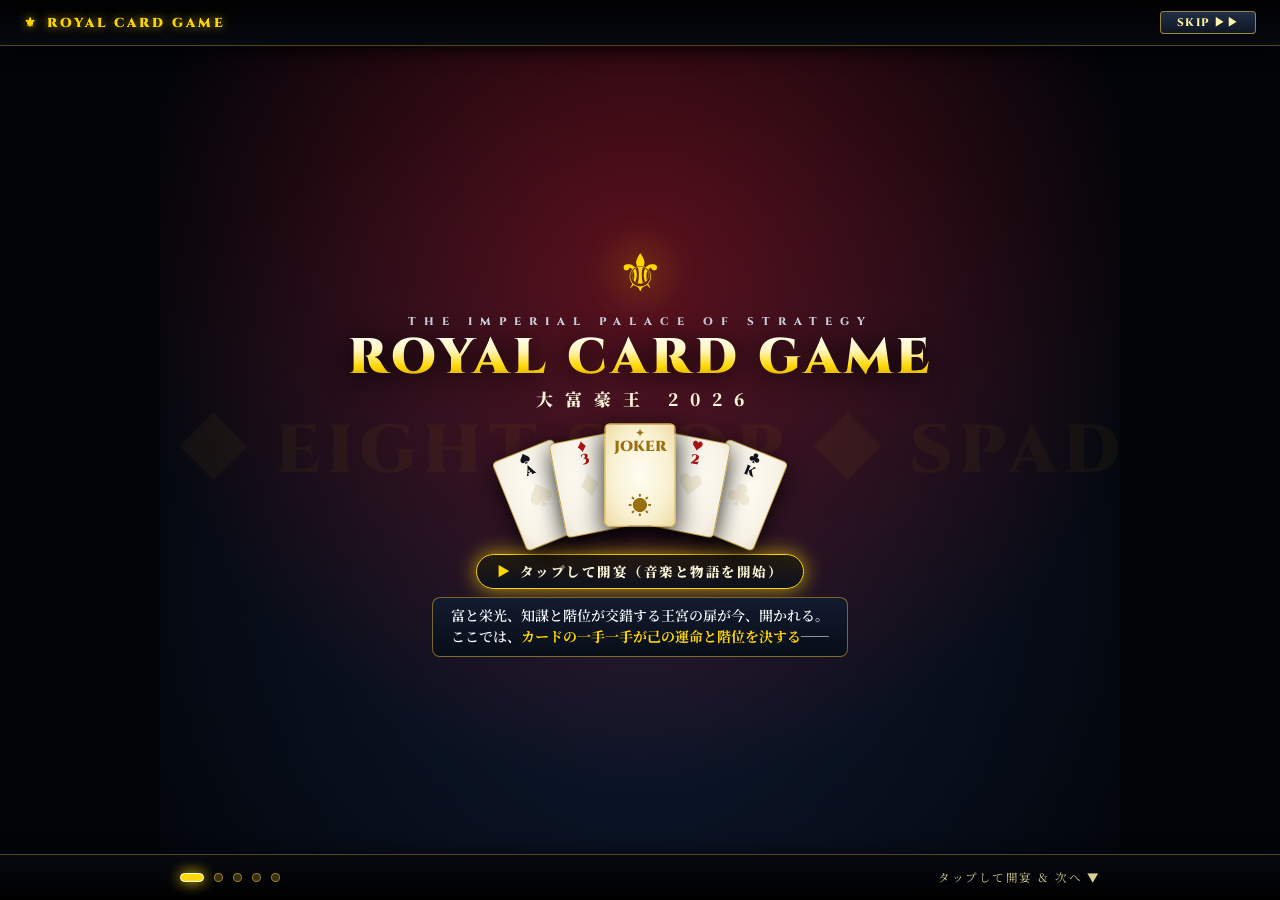
==== commit f28befb8: "Add files via upload" ====
--- a/index.html
+++ b/index.html
@@ -4,24 +4,6 @@
   <meta charset="UTF-8">
   <meta name="viewport" content="width=device-width, initial-scale=1.0, maximum-scale=1.0, user-scalable=no, viewport-fit=cover">
   <title>大富豪王 2026</title>
-
-  <!-- 初回起動 ＆ 1週間経過時のオープニング自動分岐スクリプト -->
-  <script>
-    (function() {
-      try {
-        var STORAGE_KEY = 'royalLastOpeningSeenTime';
-        var ONE_WEEK_MS = 7 * 24 * 60 * 60 * 1000;
-        var lastSeen = localStorage.getItem(STORAGE_KEY);
-        var now = Date.now();
-        if (!lastSeen || (now - parseInt(lastSeen, 10) > ONE_WEEK_MS)) {
-          if (!sessionStorage.getItem('royalOpeningRedirected')) {
-            sessionStorage.setItem('royalOpeningRedirected', '1');
-            window.location.replace('opening.html');
-          }
-        }
-      } catch (e) {}
-    })();
-  </script>
 
   <!-- Webアプリ設定 -->
   <meta name="apple-mobile-web-app-capable" content="yes">
@@ -31,12 +13,274 @@
   <meta name="mobile-web-app-capable" content="yes">
   <meta name="theme-color" content="#05080e">
 
+  <!-- フォント事前読み込み -->
+  <link rel="preconnect" href="https://fonts.googleapis.com">
+  <link rel="preconnect" href="https://fonts.gstatic.com" crossorigin>
+  <link href="https://fonts.googleapis.com/css2?family=Cinzel:wght@600;700;800;900&family=Noto+Serif+JP:wght@400;600;700;900&display=swap" rel="stylesheet">
+
   <!-- CSSモジュール分割読み込み（依存順序保証） -->
   <link rel="stylesheet" href="common.css">
   <link rel="stylesheet" href="game.css">
   <link rel="stylesheet" href="story.css">
 </head>
 <body>
+
+  <!-- ========================================================= -->
+  <!-- 統合オープニング画面（単一ページ化・全画面モード完全維持構造） -->
+  <!-- ========================================================= -->
+  <div id="screen-opening" class="opening-screen-overlay is-hidden">
+    <header class="opening-top-bar">
+      <div class="opening-brand-title">
+        <span>⚜</span>
+        <span>ROYAL CARD GAME</span>
+      </div>
+      <button type="button" class="btn-skip" id="btn-skip-gate">SKIP ▶▶</button>
+    </header>
+
+    <main class="opening-stage-container" id="opening-stage-box">
+      <div class="opening-velvet-layer"></div>
+      <div class="opening-gimmick-marquee">REVOLUTION ◆ EIGHT STOP ◆ SPADE 3 COUNTER</div>
+
+      <!-- ACT 0: プロローグ -->
+      <section class="opening-scene-view active" id="opening-act-0">
+        <div class="opening-crest-icon">⚜</div>
+        <div class="grand-logo-block">
+          <div class="logo-sub">The Imperial Palace of Strategy</div>
+          <h1 class="logo-main">ROYAL CARD GAME</h1>
+          <div class="logo-kanji">大富豪王 2026</div>
+        </div>
+
+        <div class="fan-area">
+          <div class="mini-card black card-pos-1">
+            <div><div class="suit-mark">♠</div><div class="rank-mark">A</div></div>
+            <div class="watermark">♠</div>
+          </div>
+          <div class="mini-card red card-pos-2">
+            <div><div class="suit-mark">♦</div><div class="rank-mark">3</div></div>
+            <div class="watermark">♦</div>
+          </div>
+          <div class="mini-card joker-gold card-pos-3">
+            <div><div class="suit-mark">✦</div><div class="rank-mark">JOKER</div></div>
+            <div style="font-size:22px;text-align:center;">☀</div>
+          </div>
+          <div class="mini-card red card-pos-4">
+            <div><div class="suit-mark">♥</div><div class="rank-mark">2</div></div>
+            <div class="watermark">♥</div>
+          </div>
+          <div class="mini-card black card-pos-5">
+            <div><div class="suit-mark">♣</div><div class="rank-mark">K</div></div>
+            <div class="watermark">♣</div>
+          </div>
+        </div>
+
+        <div class="opening-start-prompt" id="opening-start-prompt">
+          <span class="prompt-icon">▶</span>
+          <span class="prompt-text">タップして開宴（音楽と物語を開始）</span>
+        </div>
+
+        <div class="caption-card">
+          <p class="caption-main">
+            富と栄光、知謀と階位が交錯する王宮の扉が今、開かれる。<br>
+            ここでは、<strong>カードの一手一手が己の運命と階位を決する</strong>──
+          </p>
+        </div>
+      </section>
+
+      <!-- ACT 1: 練習モード -->
+      <section class="opening-scene-view" id="opening-act-1">
+        <div class="tag-ribbon">ACT I : THE TRAINING OF NOBLES</div>
+        <h2 class="scene-title">⚔️ 練習モード（手動対戦 ＆ 思考学習）</h2>
+        
+        <div class="feature-pill">
+          <span>🤖</span>
+          <span>AI代行: ON 搭載 ｜ 選択貴族の知謀・打ち筋を完全トレース</span>
+        </div>
+
+        <div class="carousel-view">
+          <div class="carousel-rail" id="rail-act-1">
+            <div class="plaque-box pos-left" data-slot="0">
+              <img src="fugo-絵柄/duke.png" onerror="this.onerror=null;" class="plaque-pic" alt="公爵">
+              <div class="plaque-name">👑 公爵</div>
+            </div>
+            <div class="plaque-box pos-center" data-slot="1">
+              <img src="fugo-絵柄/king.png" onerror="this.onerror=null;" class="plaque-pic" alt="国王">
+              <div class="plaque-name">🏰 国王</div>
+            </div>
+            <div class="plaque-box pos-right" data-slot="2">
+              <img src="fugo-絵柄/knight.png" onerror="this.onerror=null;" class="plaque-pic" alt="騎士">
+              <div class="plaque-name">⚔️ 騎士</div>
+            </div>
+            <div class="plaque-box pos-back" data-slot="3">
+              <img src="fugo-絵柄/marquis.png" onerror="this.onerror=null;" class="plaque-pic" alt="侯爵">
+              <div class="plaque-name">🍷 侯爵</div>
+            </div>
+            <div class="plaque-box pos-back" data-slot="4">
+              <img src="fugo-絵柄/merchant.png" onerror="this.onerror=null;" class="plaque-pic" alt="商人">
+              <div class="plaque-name">⚖️ 商人</div>
+            </div>
+            <div class="plaque-box pos-back" data-slot="5">
+              <img src="fugo-絵柄/revolutionary.png" onerror="this.onerror=null;" class="plaque-pic" alt="革命家">
+              <div class="plaque-name">🔥 革命家</div>
+            </div>
+          </div>
+        </div>
+
+        <div class="voice-plate">
+          <div class="voice-badge" id="role-act-1">王者の威厳・冷徹なる盤面支配</div>
+          <div class="voice-text" id="quote-act-1">我が宮廷の掟、容易く破れると思うなよ。</div>
+        </div>
+
+        <div class="caption-card">
+          <p class="caption-main">
+            自らの手で札を繰り、宮廷の猛者たちと鎬を削る正統の王道。<br>
+            迷いし時は<strong>「🤖 代行: ON」</strong>を灯せ──<br>
+            選択した宮廷貴族本来の知謀をその身に宿し、定石を極めよ。
+          </p>
+          <p class="caption-sub">◆ 試合数自由設定（1〜50戦） ｜ 階級カード交換 ｜ オートセーブ復元完備</p>
+        </div>
+      </section>
+
+      <!-- ACT 2: 観戦モード -->
+      <section class="opening-scene-view" id="opening-act-2">
+        <div class="tag-ribbon">ACT II : THE COLOSSEUM OF MIND</div>
+        <h2 class="scene-title">🤖 観戦モード（AI自動 ＆ 高速観測）</h2>
+        
+        <div class="feature-pill">
+          <span>📊</span>
+          <span>神速倍速観戦（1x〜3x） ｜ リアルタイム勝率予想 ＆ 終盤詰み探索</span>
+        </div>
+
+        <div class="carousel-view">
+          <div class="carousel-rail" id="rail-act-2">
+            <div class="plaque-box pos-left" data-slot="0">
+              <img src="fugo-絵柄/young_king.png" onerror="this.onerror=null;" class="plaque-pic" alt="新王">
+              <div class="plaque-name">🤴 新王</div>
+            </div>
+            <div class="plaque-box pos-center" data-slot="1">
+              <img src="fugo-絵柄/queen.png" onerror="this.onerror=null;" class="plaque-pic" alt="女王">
+              <div class="plaque-name">👸 女王</div>
+            </div>
+            <div class="plaque-box pos-right" data-slot="2">
+              <img src="fugo-絵柄/scholar.png" onerror="this.onerror=null;" class="plaque-pic" alt="学者">
+              <div class="plaque-name">📖 学者</div>
+            </div>
+            <div class="plaque-box pos-back" data-slot="3">
+              <img src="fugo-絵柄/awakened_king.png" onerror="this.onerror=null;" class="plaque-pic" alt="覚醒新王">
+              <div class="plaque-name">👑 覚醒新王</div>
+            </div>
+          </div>
+        </div>
+
+        <div class="voice-plate">
+          <div class="voice-badge" id="role-act-2">宮廷政治の真髄・冷徹な手札管理</div>
+          <div class="voice-text" id="quote-act-2">あなたの手札、すべてお見通しよ。無駄なあがきはおやめなさい。</div>
+        </div>
+
+        <div class="caption-card">
+          <p class="caption-main">
+            鍛え抜かれたAIたちが織りなす極限の知能コロシアム。<br>
+            <strong>倍速切り替え（1x〜3x）</strong>や<strong>一時停止</strong>を自在に操り、<br>
+            四人の君主・英傑が繰り広げる盤上の覇権争いを高みより観測せよ。
+          </p>
+          <p class="caption-sub">◆ リアルタイム勝率メーター ｜ 思考可視化ランプ ｜ 終盤確定詰み探索</p>
+        </div>
+      </section>
+
+      <!-- ACT 3: シナリオモード -->
+      <section class="opening-scene-view" id="opening-act-3">
+        <div class="tag-ribbon">ACT III : THE THRONE OF LEGENDS</div>
+        <h2 class="scene-title">📜 シナリオモード（物語出陣 ＆ 英雄決戦）</h2>
+        
+        <div class="feature-pill">
+          <span>👑</span>
+          <span>完全自力勝負 ｜ マップ制覇ツリー ＆ 歴史の覇王たちを永続解放！</span>
+        </div>
+
+        <div class="carousel-view">
+          <div class="carousel-rail" id="rail-act-3">
+            <div class="plaque-box pos-left" data-slot="0">
+              <img src="fugo-絵柄/lady.png" onerror="this.onerror=null;" class="plaque-pic" alt="麗人">
+              <div class="plaque-name">💃 麗人</div>
+            </div>
+            <div class="plaque-box pos-center" data-slot="1">
+              <img src="fugo-絵柄/boy.png" onerror="this.onerror=null;" class="plaque-pic" alt="少年">
+              <div class="plaque-name">👦 少年</div>
+            </div>
+            <div class="plaque-box pos-right" data-slot="2">
+              <img src="fugo-絵柄/girl.png" onerror="this.onerror=null;" class="plaque-pic" alt="少女">
+              <div class="plaque-name">👧 少女</div>
+            </div>
+            <div class="plaque-box pos-back" data-slot="3">
+              <img src="fugo-絵柄/guy.png" onerror="this.onerror=null;" class="plaque-pic" alt="歴戦の男">
+              <div class="plaque-name">🧔 歴戦男</div>
+            </div>
+            <div class="plaque-box pos-back" data-slot="4">
+              <img src="fugo-絵柄/nobunaga.png" onerror="this.onerror=null;" class="plaque-pic" alt="織田信長">
+              <div class="plaque-name">⚔️ 信長</div>
+            </div>
+            <div class="plaque-box pos-back" data-slot="5">
+              <img src="fugo-絵柄/gilgamesh.png" onerror="this.onerror=null;" class="plaque-pic" alt="ギルガメッシュ">
+              <div class="plaque-name">👑 ギルガメ</div>
+            </div>
+            <div class="plaque-box pos-back" data-slot="6">
+              <img src="fugo-絵柄/shi_huangdi.png" onerror="this.onerror=null;" class="plaque-pic" alt="始皇帝">
+              <div class="plaque-name">🏛️ 始皇帝</div>
+            </div>
+            <div class="plaque-box pos-back" data-slot="7">
+              <img src="fugo-絵柄/shotoku.png" onerror="this.onerror=null;" class="plaque-pic" alt="聖徳太子">
+              <div class="plaque-name">🔮 聖徳太子</div>
+            </div>
+            <div class="plaque-box pos-back" data-slot="8">
+              <img src="fugo-絵柄/alexander.png" onerror="this.onerror=null;" class="plaque-pic" alt="アレクサンダー">
+              <div class="plaque-name">🛡️ アレク王</div>
+            </div>
+          </div>
+        </div>
+
+        <div class="voice-plate">
+          <div class="voice-badge" id="role-act-3">あなたの分身・若き知性</div>
+          <div class="voice-text" id="quote-act-3">盤面を支配する理は、僕の手の中にある。</div>
+        </div>
+
+        <div class="caption-card">
+          <p class="caption-main">
+            己の分身を選び、予選トーナメント、王宮の頂点、<br>
+            そして時空を超えて顕現せし<strong>歴史の英雄・神話の覇王</strong>へ挑む壮大な旅路。<br>
+            AI代行を排した<strong>完全自力勝負</strong>で、真の『大富豪王』へ君臨せよ──
+          </p>
+          <p class="caption-sub">◆ シネマティック会話劇（ADV） ｜ マップ制覇ツリー ｜ キャラクター永続解放</p>
+        </div>
+      </section>
+
+      <!-- ACT 4: エピローグ -->
+      <section class="opening-scene-view" id="opening-act-4">
+        <div style="font-size:clamp(48px,9vh,72px);color:#ffd700;line-height:1;margin-bottom:8px;">⚜</div>
+        <div class="tag-ribbon">EPILOGUE : THE GATEWAY OPENS</div>
+        <h2 class="scene-title">運命のカードは配られた</h2>
+        <div class="caption-card">
+          <p class="caption-main">
+            汝のカードは、秩序を護る盾となるか──<br>
+            それとも、世界を覆す<strong>革命の刃</strong>となるか。<br>
+            門は開かれた。貴殿の知謀を、今こそ示されよ。
+          </p>
+        </div>
+        <button type="button" class="btn-palace" id="btn-enter-palace">👑 宮廷へ入城する (ENTER)</button>
+      </section>
+    </main>
+
+    <footer class="opening-bottom-bar">
+      <div style="width:100%;max-width:920px;display:flex;align-items:center;justify-content:space-between;">
+        <div class="opening-dot-box">
+          <span class="opening-dot-item active" data-step="0"></span>
+          <span class="opening-dot-item" data-step="1"></span>
+          <span class="opening-dot-item" data-step="2"></span>
+          <span class="opening-dot-item" data-step="3"></span>
+          <span class="opening-dot-item" data-step="4"></span>
+        </div>
+        <div class="opening-guide-prompt" id="opening-guide-text">TAP / クリックで進む ▼</div>
+      </div>
+    </footer>
+  </div>
 
   <!-- ゲーム表示フレーム（外枠ボーダー撤廃・シームレス王宮謁見の間） -->
   <div id="app-viewport">
@@ -55,7 +299,7 @@
         <!-- 宮廷ヘッダープレート（タイトルロゴ ＆ 4大ヘルパーボタンの一体型飾り額縁） -->
         <div class="char-select-header-plate">
           <div class="title-logo-wrap char-select-main-title">
-            <img src="title_logo.png" alt="ROYAL CARD GAME" class="title-logo-img">
+            <img src="title_logo.png" onerror="this.onerror=null;" alt="ROYAL CARD GAME" class="title-logo-img">
           </div>
           <div class="header-plate-divider"></div>
           <div class="char-select-helper-btns">
@@ -154,9 +398,7 @@
                 <span>③ 試合数</span>
                 <span class="setup-sub-note" id="setup-games-label">全 10 試合の連続対戦</span>
               </div>
-              <div class="practice-games-cards-grid" id="setup-games-cards-grid">
-                <!-- JSで動的生成 (1, 5, 10, 20, 50) -->
-              </div>
+              <div class="practice-games-cards-grid" id="setup-games-cards-grid"></div>
             </div>
 
             <!-- ④ あなたのキャラクター選択（シナリオ解放連動） -->
@@ -165,9 +407,7 @@
                 <span>④ 操作キャラクター（あなたの分身）</span>
                 <span class="setup-selected-badge" id="setup-player-badge">未選択</span>
               </div>
-              <div class="char-picker-compact-grid" id="setup-player-char-grid">
-                <!-- JSで動的生成（解放状況に応じて鍵付き/オープン） -->
-              </div>
+              <div class="char-picker-compact-grid" id="setup-player-char-grid"></div>
             </div>
 
             <!-- ⑤ 対戦相手CPU（3人）選択（シナリオ解放連動） -->
@@ -179,9 +419,7 @@
                   <span class="setup-selected-badge" id="setup-opponents-badge">0 / 3人</span>
                 </div>
               </div>
-              <div class="char-picker-compact-grid" id="setup-opponents-char-grid">
-                <!-- JSで動的生成（解放状況に応じて鍵付き/オープン） -->
-              </div>
+              <div class="char-picker-compact-grid" id="setup-opponents-char-grid"></div>
             </div>
 
             <!-- ⑥ 禁止あがり警告アシスト -->
@@ -213,7 +451,7 @@
 
         <!-- キャラ選択画面の最下部フッター（控えめなプロローグ再鑑賞ボタン配置） -->
         <div class="char-select-footer-bar">
-          <button type="button" class="btn-prologue-mini" id="btn-open-prologue" onclick="window.location.href='opening.html'" title="オープニング（世界観とモード解説）を再生">🎬 プロローグ</button>
+          <button type="button" class="btn-prologue-mini" id="btn-open-prologue" title="オープニング（世界観とモード解説）を再生">🎬 プロローグ</button>
           <span class="footer-brand">👑 ROYAL CARD GAME</span>
           <span class="char-select-version-badge" id="char-select-version-badge" title="クリックで更新履歴を表示"></span>
         </div>
@@ -229,7 +467,7 @@
         <!-- 宮廷ヘッダープレート -->
         <div class="battle-header-plate scenario-top-header">
           <div class="title-logo-wrap battle-logo-wrap">
-            <img src="title_logo.png" alt="ROYAL CARD GAME" class="title-logo-img battle-logo-img">
+            <img src="title_logo.png" onerror="this.onerror=null;" alt="ROYAL CARD GAME" class="title-logo-img battle-logo-img">
           </div>
           <div class="header-plate-divider battle-plate-divider"></div>
           <div class="rules-header">
@@ -255,7 +493,7 @@
           <!-- ① 少年 -->
           <div class="avatar-card-large" data-avatar-id="boy">
             <div class="avatar-large-img-wrap">
-              <img src="fugo-絵柄/boy.png" onerror="this.onerror=null; this.src='boy.png';" alt="若き天才勝負師">
+              <img src="fugo-絵柄/boy.png" onerror="this.onerror=null;" alt="若き天才勝負師">
               <span class="avatar-type-tag">若き天才系</span>
             </div>
             <div class="avatar-large-info">
@@ -272,7 +510,7 @@
           <!-- ② 少女 -->
           <div class="avatar-card-large" data-avatar-id="girl">
             <div class="avatar-large-img-wrap">
-              <img src="fugo-絵柄/girl.png" onerror="this.onerror=null; this.src='girl.png';" alt="ミステリアスな少女">
+              <img src="fugo-絵柄/girl.png" onerror="this.onerror=null;" alt="ミステリアスな少女">
               <span class="avatar-type-tag">ミステリアス系</span>
             </div>
             <div class="avatar-large-info">
@@ -289,7 +527,7 @@
           <!-- ③ 歴戦の男 -->
           <div class="avatar-card-large" data-avatar-id="guy">
             <div class="avatar-large-img-wrap">
-              <img src="fugo-絵柄/guy.png" onerror="this.onerror=null; this.src='guy.png';" alt="熟練の勝負師">
+              <img src="fugo-絵柄/guy.png" onerror="this.onerror=null;" alt="熟練の勝負師">
               <span class="avatar-type-tag">歴戦の勝負師系</span>
             </div>
             <div class="avatar-large-info">
@@ -306,7 +544,7 @@
           <!-- ④ 麗人 -->
           <div class="avatar-card-large" data-avatar-id="lady">
             <div class="avatar-large-img-wrap">
-              <img src="fugo-絵柄/lady.png" onerror="this.onerror=null; this.src='lady.png';" alt="妖艶なギャンブラー">
+              <img src="fugo-絵柄/lady.png" onerror="this.onerror=null;" alt="妖艶なギャンブラー">
               <span class="avatar-type-tag">妖艶ギャンブラー系</span>
             </div>
             <div class="avatar-large-info">
@@ -324,8 +562,6 @@
 
         <!-- 条件設定バー（①規定対戦数 ＆ ②カード交換有無） -->
         <div class="scenario-settings-row-group">
-          
-          <!-- 試合数選択バー（1試合, 2試合, 5試合, 10試合） -->
           <div class="scenario-games-select-container">
             <div class="scenario-games-select-title">
               <span>⚔️ 規定対戦数</span>
@@ -347,7 +583,6 @@
             </div>
           </div>
 
-          <!-- カード交換の有無選択バー -->
           <div class="scenario-exchange-select-container">
             <div class="scenario-exchange-select-title">
               <span>👑 カード交換</span>
@@ -364,7 +599,6 @@
               </button>
             </div>
           </div>
-
         </div>
 
         <!-- 決定ボタン -->
@@ -392,7 +626,7 @@
         <!-- 宮廷ヘッダープレート -->
         <div class="battle-header-plate scenario-top-header">
           <div class="title-logo-wrap battle-logo-wrap">
-            <img src="title_logo.png" alt="ROYAL CARD GAME" class="title-logo-img battle-logo-img">
+            <img src="title_logo.png" onerror="this.onerror=null;" alt="ROYAL CARD GAME" class="title-logo-img battle-logo-img">
           </div>
           <div class="header-plate-divider battle-plate-divider"></div>
           <div class="rules-header">
@@ -408,7 +642,7 @@
         <!-- プレイヤー情報 ＆ タイトルへ戻る / リセットバー -->
         <div class="map-user-profile-bar">
           <div class="map-user-profile">
-            <img id="map-user-portrait" src="fugo-絵柄/boy.png" onerror="this.onerror=null; this.src='boy.png';" alt="Player">
+            <img id="map-user-portrait" src="fugo-絵柄/boy.png" onerror="this.onerror=null;" alt="Player">
             <div class="map-user-details">
               <div class="map-user-name" id="map-user-name">少年</div>
               <div class="map-user-status" id="map-user-status">第1章：宮廷予選（進捗 0 / 3 制圧）</div>
@@ -434,9 +668,7 @@
               <div class="stage-sub">初期9人の貴族・戦略家がA/B/Cチームに分かれて立ちはだかる（クリックで選択可能）</div>
             </div>
 
-            <div class="map-groups-grid" id="map-stage-1-groups">
-              <!-- JSで動的生成 -->
-            </div>
+            <div class="map-groups-grid" id="map-stage-1-groups"></div>
           </div>
 
           <!-- Stage 2: 王宮四連戦（新王 ➔ 王 ➔ 女王 ➔ 覚醒新王） -->
@@ -451,40 +683,36 @@
             </div>
 
             <div class="map-boss-row" id="map-stage-2-boss-row">
-              <!-- ① 新王 (YOUNG_KING) -->
               <div class="map-boss-card" id="boss-card-young-king">
                 <div class="boss-card-img-wrap">
-                  <img id="boss-img-young-king" src="fugo-絵柄/young_king.png" onerror="this.onerror=null; this.src='young_king.png';" alt="新王">
+                  <img id="boss-img-young-king" src="fugo-絵柄/young_king.png" onerror="this.onerror=null;" alt="新王">
                   <span class="boss-status-tag" id="boss-tag-young-king">未到達</span>
                 </div>
                 <div class="boss-card-name" id="boss-name-young-king">🤴 新王 (Young King)</div>
                 <div class="boss-card-role" id="boss-role-young-king">若き俊英・第一の門番</div>
               </div>
 
-              <!-- ② 王 (KING) -->
               <div class="map-boss-card locked" id="boss-card-king">
                 <div class="boss-card-img-wrap">
-                  <img id="boss-img-king" src="fugo-絵柄/king.png" onerror="this.onerror=null; this.src='king.png';" alt="王">
+                  <img id="boss-img-king" src="fugo-絵柄/king.png" onerror="this.onerror=null;" alt="王">
                   <span class="boss-status-tag" id="boss-tag-king">未到達</span>
                 </div>
                 <div class="boss-card-name" id="boss-name-king">🏰 王 (King)</div>
                 <div class="boss-card-role" id="boss-role-king">宮廷の絶対君主・父</div>
               </div>
 
-              <!-- ③ 女王（シークレット） -->
               <div class="map-boss-card locked" id="boss-card-queen">
                 <div class="boss-card-img-wrap">
-                  <img id="boss-img-queen" src="fugo-絵柄/queen_bl.png" onerror="this.onerror=null; this.src='queen_bl.png';" alt="？？？">
+                  <img id="boss-img-queen" src="fugo-絵柄/queen_bl.png" onerror="this.onerror=null;" alt="？？？">
                   <span class="boss-status-tag" id="boss-tag-queen">シークレット</span>
                 </div>
                 <div class="boss-card-name" id="boss-name-queen">？？？</div>
                 <div class="boss-card-role" id="boss-role-queen">？？？</div>
               </div>
 
-              <!-- ④ 覚醒新王（シークレット） -->
               <div class="map-boss-card locked" id="boss-card-awakened-king">
                 <div class="boss-card-img-wrap">
-                  <img id="boss-img-awakened-king" src="fugo-絵柄/young_bl.png" onerror="this.onerror=null; this.src='young_bl.png';" alt="？？？">
+                  <img id="boss-img-awakened-king" src="fugo-絵柄/young_bl.png" onerror="this.onerror=null;" alt="？？？">
                   <span class="boss-status-tag" id="boss-tag-awakened-king">シークレット</span>
                 </div>
                 <div class="boss-card-name" id="boss-name-awakened-king">？？？</div>
@@ -504,9 +732,7 @@
               <div class="stage-sub">王宮制圧後、時空を超えて顕現した人類最強の覇王たち</div>
             </div>
 
-            <div class="map-boss-row heroes-boss-row" id="map-stage-3-boss-row">
-              <!-- JSで順次生成 -->
-            </div>
+            <div class="map-boss-row heroes-boss-row" id="map-stage-3-boss-row"></div>
           </div>
 
         </div>
@@ -536,17 +762,14 @@
     <!-- ========================================================= -->
     <div class="scenario-adv-overlay is-hidden" id="adv-overlay">
       <div class="adv-visual-stage">
-        <!-- 左側：プレイヤー立ち絵 -->
         <div class="adv-actor-col actor-left" id="adv-player-actor">
-          <img id="adv-player-img" src="fugo-絵柄/boy.png" onerror="this.onerror=null; this.src='boy.png';" alt="Player">
+          <img id="adv-player-img" src="fugo-絵柄/boy.png" onerror="this.onerror=null;" alt="Player">
         </div>
         
-        <!-- 右側：ボス立ち絵 -->
         <div class="adv-actor-col actor-right" id="adv-boss-actor">
-          <img id="adv-boss-img" src="fugo-絵柄/young_king.png" onerror="this.onerror=null; this.src='young_king.png';" alt="Boss">
-        </div>
-
-        <!-- 右側：宮廷案内役（侍従長）専用独立ビジュアル枠 -->
+          <img id="adv-boss-img" src="fugo-絵柄/young_king.png" onerror="this.onerror=null;" alt="Boss">
+        </div>
+
         <div class="adv-actor-col actor-right adv-guide-actor-plate is-hidden" id="adv-guide-actor">
           <div class="guide-portrait-inner">
             <div class="guide-emblem-icon">🏛️</div>
@@ -565,7 +788,6 @@
         <button class="adv-btn-skip" id="adv-btn-skip">SKIP ▶▶</button>
       </div>
 
-      <!-- ADV画面装飾フッター -->
       <div class="adv-footer-decor">
         <div class="adv-footer-logo-wrap">
           <span class="footer-brand">👑 ROYAL CARD GAME</span>
@@ -579,7 +801,7 @@
     <!-- 勝利演出ポップアップ -->
     <div class="victory-popup-overlay" id="victory-popup">
       <div class="victory-popup-content">
-        <img id="victory-portrait" src="" onerror="this.onerror=null; this.src='king.png';" alt="">
+        <img id="victory-portrait" src="" onerror="this.onerror=null;" alt="">
         <div class="victory-popup-label">🏆 WINNER 🏆</div>
         <div class="victory-popup-name" id="victory-name"></div>
       </div>
@@ -589,7 +811,7 @@
     <div id="header-area">
       <div class="battle-header-plate">
         <div class="title-logo-wrap battle-logo-wrap">
-          <img src="title_logo.png" alt="ROYAL CARD GAME" class="title-logo-img battle-logo-img">
+          <img src="title_logo.png" onerror="this.onerror=null;" alt="ROYAL CARD GAME" class="title-logo-img battle-logo-img">
         </div>
         <div class="header-plate-divider battle-plate-divider"></div>
         <div class="rules-header">
@@ -648,63 +870,63 @@
         </div>
         <div class="modal-body">
           <div class="char-intro-item" data-char-id="DUKE">
-            <img class="char-intro-portrait" data-char-img="DUKE" src="" onerror="this.onerror=null; this.src='duke.png';" alt="">
+            <img class="char-intro-portrait" data-char-img="DUKE" src="" onerror="this.onerror=null;" alt="">
             <div class="char-intro-text">
               <div class="rule-item-title">👑 公爵 (Duke) - 温存型</div>
               <div>強力なカード（Aや2）を温存し、手札後半で一気に勝負をかけます。</div>
             </div>
           </div>
           <div class="char-intro-item" data-char-id="MARQUIS">
-            <img class="char-intro-portrait" data-char-img="MARQUIS" src="" onerror="this.onerror=null; this.src='marquis.png';" alt="">
+            <img class="char-intro-portrait" data-char-img="MARQUIS" src="" onerror="this.onerror=null;" alt="">
             <div class="char-intro-text">
               <div class="rule-item-title">🍷 侯爵 (Marquis) - スマートパス・スコア重視</div>
               <div>一枚ごとの価値と手札バランスを計算し、不利な小競り合いはスマートにパスして手札を守るエレガント派。</div>
             </div>
           </div>
           <div class="char-intro-item" data-char-id="COUNT">
-            <img class="char-intro-portrait" data-char-img="COUNT" src="" onerror="this.onerror=null; this.src='count.png';" alt="">
+            <img class="char-intro-portrait" data-char-img="COUNT" src="" onerror="this.onerror=null;" alt="">
             <div class="char-intro-text">
               <div class="rule-item-title">📜 伯爵 (Count) - 変則展開</div>
               <div>序盤は温存し、手札が5枚以下になると強力なカードを積極的に使い始めます。</div>
             </div>
           </div>
           <div class="char-intro-item" data-char-id="KNIGHT">
-            <img class="char-intro-portrait" data-char-img="KNIGHT" src="" onerror="this.onerror=null; this.src='knight.png';" alt="">
+            <img class="char-intro-portrait" data-char-img="KNIGHT" src="" onerror="this.onerror=null;" alt="">
             <div class="char-intro-text">
               <div class="rule-item-title">⚔️ 騎士 (Knight) - 愚直・最弱順</div>
               <div>駆け引きをせず、常に「今出せる中で最も弱いカード」を愚直に出していきます。</div>
             </div>
           </div>
           <div class="char-intro-item" data-char-id="MERCHANT">
-            <img class="char-intro-portrait" data-char-img="MERCHANT" src="" onerror="this.onerror=null; this.src='merchant.png';" alt="">
+            <img class="char-intro-portrait" data-char-img="MERCHANT" src="" onerror="this.onerror=null;" alt="">
             <div class="char-intro-text">
               <div class="rule-item-title">⚖️ 商人 (Merchant) - ペア重視</div>
               <div>ペア（2枚出し）やセットの構築を好み、同じ数字のカードを単発で出すことを嫌います。</div>
             </div>
           </div>
           <div class="char-intro-item" data-char-id="SCHOLAR">
-            <img class="char-intro-portrait" data-char-img="SCHOLAR" src="" onerror="this.onerror=null; this.src='scholar.png';" alt="">
+            <img class="char-intro-portrait" data-char-img="SCHOLAR" src="" onerror="this.onerror=null;" alt="">
             <div class="char-intro-text">
               <div class="rule-item-title">📖 学者 (Scholar) - 慎重・観察</div>
               <div>残存カードを分析し、相手が複数出しをしてきた場合に合わせてカウンターを狙います。</div>
             </div>
           </div>
           <div class="char-intro-item" data-char-id="STRATEGIST">
-            <img class="char-intro-portrait" data-char-img="STRATEGIST" src="" onerror="this.onerror=null; this.src='strategist.png';" alt="">
+            <img class="char-intro-portrait" data-char-img="STRATEGIST" src="" onerror="this.onerror=null;" alt="">
             <div class="char-intro-text">
               <div class="rule-item-title">♟️ 軍師 (Strategist) - 妨害・コントロール</div>
               <div>他プレイヤーの手札が残り少なくなると「8切り」や強カードで親権を奪い、あがりを阻止します。</div>
             </div>
           </div>
           <div class="char-intro-item" data-char-id="REVOLUTIONARY">
-            <img class="char-intro-portrait" data-char-img="REVOLUTIONARY" src="" onerror="this.onerror=null; this.src='revolutionary.png';" alt="">
+            <img class="char-intro-portrait" data-char-img="REVOLUTIONARY" src="" onerror="this.onerror=null;" alt="">
             <div class="char-intro-text">
               <div class="rule-item-title">🔥 革命家 (Revolutionary) - 革命特化</div>
               <div>4枚以上のペアがあれば最優先で「革命」を狙い、さらに「8切り」を多用します。</div>
             </div>
           </div>
           <div class="char-intro-item" data-char-id="JESTER">
-            <img class="char-intro-portrait" data-char-img="JESTER" src="" onerror="this.onerror=null; this.src='jester.png';" alt="">
+            <img class="char-intro-portrait" data-char-img="JESTER" src="" onerror="this.onerror=null;" alt="">
             <div class="char-intro-text">
               <div class="rule-item-title">🤡 道化師 (Jester) - 予測不能</div>
               <div>気まぐれに強カードを出したりパスしたりと、読めないトリッキーな動きをします。</div>
@@ -712,28 +934,28 @@
           </div>
 
           <div class="char-intro-item" data-char-id="KING">
-            <img class="char-intro-portrait" data-char-img="KING" src="" onerror="this.onerror=null; this.src='king.png';" alt="">
+            <img class="char-intro-portrait" data-char-img="KING" src="" onerror="this.onerror=null;" alt="">
             <div class="char-intro-text">
               <div class="rule-item-title">🏰 王 (King) - 163次元APEX完全直感 ＆ 深さ5詰み</div>
               <div>宮廷の君主にして新王の父。鍛え抜かれた163次元深層学習モデルによる完全直感と、深さ5完全読み切り探索で王者の威厳を振るう絶対者です。</div>
             </div>
           </div>
           <div class="char-intro-item is-locked-char" data-char-id="BEGINNER_AI">
-            <img class="char-intro-portrait" data-char-img="BEGINNER_AI" src="" onerror="this.onerror=null; this.src='young_king.png';" alt="">
+            <img class="char-intro-portrait" data-char-img="BEGINNER_AI" src="" onerror="this.onerror=null;" alt="">
             <div class="char-intro-text">
               <div class="rule-item-title">🤴 新王 (Young King) - 王宮の第一の門番・俊英</div>
               <div>現国王の一人息子（30歳）。母の直感と父の先読みを受け継ぐ若きエリート。王宮決戦の先陣として立ちはだかる俊英AI。</div>
             </div>
           </div>
           <div class="char-intro-item is-locked-char" data-char-id="SUPER_AI">
-            <img class="char-intro-portrait" data-char-img="SUPER_AI" src="" onerror="this.onerror=null; this.src='queen.png';" alt="">
+            <img class="char-intro-portrait" data-char-img="SUPER_AI" src="" onerror="this.onerror=null;" alt="">
             <div class="char-intro-text">
               <div class="rule-item-title">👸 女王 (Queen) - 正統派5,000回MCTS・宮廷政治の真の実力者</div>
               <div>現国王の妃にして新王の母（52歳）。不完全情報モンテカルロ木探索（5,000回MCTS）を駆使し、隙のないセット保持と冷徹な手札管理で挑戦者を迎え撃つ最高峰の母。</div>
             </div>
           </div>
           <div class="char-intro-item is-locked-char" data-char-id="AWAKENED_KING">
-            <img class="char-intro-portrait" data-char-img="AWAKENED_KING" src="" onerror="this.onerror=null; this.src='awakened_king.png';" alt="">
+            <img class="char-intro-portrait" data-char-img="AWAKENED_KING" src="" onerror="this.onerror=null;" alt="">
             <div class="char-intro-text">
               <div class="rule-item-title">👑 覚醒新王 (Awakened King) - 苦難の末覚醒・7,500回MCTS絶対覇王</div>
               <div>父と母の敗北という絶望を背負い、幾年月もの過酷な修練を経て髭を蓄え真の王として覚醒した姿。7,500回MCTSと深さ7完全詰み探索を完全融合させた王族最強の到達点。</div>
@@ -741,35 +963,35 @@
           </div>
 
           <div class="char-intro-item is-locked-char" data-char-id="NOBUNAGA">
-            <img class="char-intro-portrait" data-char-img="NOBUNAGA" src="" onerror="this.onerror=null; this.src='nobunaga.png';" alt="">
+            <img class="char-intro-portrait" data-char-img="NOBUNAGA" src="" onerror="this.onerror=null;" alt="">
             <div class="char-intro-text">
               <div class="rule-item-title">⚔️ 織田信長 (Nobunaga) - 親番速攻・三段撃ちキルコンボ</div>
               <div>戦国の覇王。無駄な8切り暴発を排し、勝機にのみ8切りを叩き込んで親番を強奪。親番から低位ペア連打（三段撃ち）で一気にゲームを終わらせる電光石火の速攻AI。</div>
             </div>
           </div>
           <div class="char-intro-item is-locked-char" data-char-id="SHOTOKU">
-            <img class="char-intro-portrait" data-char-img="SHOTOKU" src="" onerror="this.onerror=null; this.src='shotoku.png';" alt="">
+            <img class="char-intro-portrait" data-char-img="SHOTOKU" src="" onerror="this.onerror=null;" alt="">
             <div class="char-intro-text">
               <div class="rule-item-title">🔮 聖徳太子 (Shotoku) - 完全傾聴・大調和カウンター</div>
               <div>古代日本の大賢人。場のカードと全員のパス履歴から手札を完全逆算。算術的最弱順消化と革命返しによる大調和、ジョーカー単騎への♠3返しで物理的に上がりを遮断する読心型AI。</div>
             </div>
           </div>
           <div class="char-intro-item is-locked-char" data-char-id="SHI_HUANGDI">
-            <img class="char-intro-portrait" data-char-img="SHI_HUANGDI" src="" onerror="this.onerror=null; this.src='shi_huangdi.png';" alt="">
+            <img class="char-intro-portrait" data-char-img="SHI_HUANGDI" src="" onerror="this.onerror=null;" alt="">
             <div class="char-intro-text">
               <div class="rule-item-title">🏛️ 秦の始皇帝 (Shi Huangdi) - 法家統制・マルチセット手札圧縮</div>
               <div>中華統一を果たした始皇帝。手札4枚以上でのチケット（2/JOKER）単騎出しを法で厳格禁止し、規格通りのマルチセット圧縮で大貧民率を激減させて最後に刈り取る統制型AI。</div>
             </div>
           </div>
           <div class="char-intro-item is-locked-char" data-char-id="ALEXANDER">
-            <img class="char-intro-portrait" data-char-img="ALEXANDER" src="" onerror="this.onerror=null; this.src='alexander.png';" alt="">
+            <img class="char-intro-portrait" data-char-img="ALEXANDER" src="" onerror="this.onerror=null;" alt="">
             <div class="char-intro-text">
               <div class="rule-item-title">🛡️ アレク王 (Alexander) - 不敗の電撃戦・ファランクス重装突撃</div>
               <div>世界帝国を築いた軍事の天才。複数出し火力ボーナス（4枚+60、3枚+28、2枚+18）を環境の強さに完全連動させ、手札6枚からの深さ5読み切り探索で最短手数で駆け抜ける不敗AI。</div>
             </div>
           </div>
           <div class="char-intro-item is-locked-char" data-char-id="GILGAMESH">
-            <img class="char-intro-portrait" data-char-img="GILGAMESH" src="" onerror="this.onerror=null; this.src='gilgamesh.png';" alt="">
+            <img class="char-intro-portrait" data-char-img="GILGAMESH" src="" onerror="this.onerror=null;" alt="">
             <div class="char-intro-text">
               <div class="rule-item-title">👑 ギルガメッシュ (Gilgamesh) - 原初の覇王・神話の頂点</div>
               <div>最古の神話に座す原初の覇王。相手の手札を完全把握し、最高峰15,000回MCTSと天の戒め（リーチ者完全封殺）、深さ8詰み探索でノーミスで刈り取る絶対者。</div>
@@ -783,7 +1005,7 @@
       </div>
     </div>
 
-    <!-- ルール解説モーダル（初心者向け体系的再編・本格競技仕様版） -->
+    <!-- ルール解説モーダル -->
     <div class="modal-overlay" id="rule-modal">
       <div class="modal-content">
         <div class="modal-header">
@@ -791,8 +1013,6 @@
           <button class="modal-close" id="modal-close-x">&times;</button>
         </div>
         <div class="modal-body">
-          
-          <!-- ① 基本ルールとゲームの流れ -->
           <div class="rule-item">
             <div class="rule-item-title">① 基本ルールとカードの強さ (Card Strength)</div>
             <div>
@@ -822,7 +1042,6 @@
             </div>
           </div>
 
-          <!-- ④ 特殊役・戦術ギミック -->
           <div class="rule-item">
             <div class="rule-item-title">④ 宮廷の特殊役 (Special Rules)</div>
             <div>
@@ -834,7 +1053,6 @@
             </div>
           </div>
 
-          <!-- ⑤ 本格競技ルール：禁止あがり -->
           <div class="rule-item rule-item-highlight">
             <div class="rule-item-title">⑤ ⚠️ 禁止あがり（反則負け・最下位確定）</div>
             <div>
@@ -844,11 +1062,10 @@
               ・<strong>8</strong>（単騎・ペア・8切りを含む全て）<br>
               ・<strong>最強数字</strong>（通常時は「2」、革命時は「3」）<br>
               ・<strong>♠3単騎</strong>（通常時のジョーカーキラー札）<br>
-              ※プレイヤーの手番中、<strong>「今選択しているカードを出すと、残りの手札がすべて禁止カードのみになり次回あがれなくなる詰み状態」</strong>になる場合は、手番バッジの右隣に赤い警告バッジが表示されます。
-            </div>
-          </div>
-
-          <!-- ⑥ 本格競技ルール：都落ち -->
+              ※プレイヤーの手番中、<strong>「今選択しているカードを出すと、残りの手札がすべて禁止カードのみになり次回あがれなくなる詰み状態」</strong>になる場合は、画面中央に特大の警告バッジが表示されます。
+            </div>
+          </div>
+
           <div class="rule-item rule-item-highlight">
             <div class="rule-item-title">⑥ 👑 都落ち（みやこおち・前大富豪即失格）</div>
             <div>
@@ -857,14 +1074,13 @@
             </div>
           </div>
 
-          <!-- ⑦ 3つのプレイモード -->
           <div class="rule-item rule-item-highlight">
             <div class="rule-item-title">⑦ 👑 3つのプレイモードについて</div>
             <div style="margin-bottom: 6px;">本作には、プレイスタイルに合わせた3つの独立した対戦モードが搭載されています。</div>
             <ul class="scenario-rule-list" style="margin-top: 4px;">
               <li>
                 <strong>⚔️ 練習モード (手動対戦 ＆ キャラインサイト):</strong><br>
-                あなた自身が手札を選んで戦うメインモードです。対戦中、「🤖 代行: ON」に切り替えることで、あなたが選択したキャラクター本来の固有AI（公爵、商人、信長、ギルガメッシュ等）が打牌を担当し、AIの思考法を学習できます。
+                あなた自身が手札を選んで戦うメインモードです。対戦中、「🤖 代行: ON」に切り替えることで、あなたが選択したキャラクター本来の固有AIが打牌を担当し、AIの思考法を学習できます。
               </li>
               <li>
                 <strong>🤖 観戦モード (AI自動 ＆ 高速観察):</strong><br>
@@ -872,12 +1088,11 @@
               </li>
               <li>
                 <strong>📜 シナリオモード (物語出陣 ＆ 完全自力勝負):</strong><br>
-                4人の勝負師から分身を選び、予選から王族、歴史の英雄たちを打ち倒して真の【大富豪王】を目指す物語モードです。公平な実力勝負のため「AI代行」は完全禁止（自力勝負）となっています。
+                4人の勝負師から分身を選び、予選から王族、歴史の英雄たちを打ち倒して真の【大富豪王】を目指す物語モードです。公平な実力勝負のため「AI代行」は完全禁止となっています。
               </li>
             </ul>
           </div>
 
-          <!-- ⑧ セーブ機能と再開の仕様 -->
           <div class="rule-item">
             <div class="rule-item-title">⑧ 💾 オートセーブ（AUTO SAVE）と再開の仕様</div>
             <div style="margin-bottom: 4px;">モードによってセーブと再開の仕組みが異なります：</div>
@@ -956,7 +1171,7 @@
       <div class="modal-content modal-wide modal-clear-gorgeous">
         <div class="modal-winner-plate is-champion-plate is-tier2-champion" id="practice-finish-winner-plate">
           <div class="champion-crown-overlay">👑</div>
-          <img class="modal-winner-img" id="practice-finish-winner-img" src="fugo-絵柄/king.png" onerror="this.onerror=null; this.src='king.png';" alt="Champion">
+          <img class="modal-winner-img" id="practice-finish-winner-img" src="fugo-絵柄/king.png" onerror="this.onerror=null;" alt="Champion">
           <div class="modal-winner-info-col">
             <div class="modal-winner-title" id="practice-finish-winner-title">👑 TOURNAMENT CHAMPION 👑</div>
             <div class="modal-winner-name" id="practice-finish-winner-name">王 (King)</div>
@@ -1087,32 +1302,47 @@
       </div>
     </div>
 
-    <!-- ゲーム終了ダイアログ（通常対局用） -->
+    <!-- 途中決着ダイアログ -->
     <div class="modal-overlay" id="next-game-modal">
-      <div class="modal-content modal-next-game-compact">
-        <div class="modal-header">
-          <div class="modal-title">ゲーム終了・宮廷清算</div>
-        </div>
+      <div class="modal-content modal-next-game-compact modal-wide">
+        <div class="modal-winner-plate">
+          <img id="modal-winner-portrait" class="modal-winner-img" src="fugo-絵柄/king.png" onerror="this.onerror=null;" alt="Winner">
+          <div class="modal-winner-info-col">
+            <div class="modal-winner-title">👑 MATCH WINNER 👑</div>
+            <div class="modal-winner-name" id="modal-winner-name">---</div>
+          </div>
+        </div>
+
+        <div class="modal-header" style="margin-top: 14px;">
+          <div class="modal-title" id="next-game-modal-header-title">試合決着・途中成績集計</div>
+        </div>
+
         <div class="modal-body modal-body-next-game">
-          <div class="modal-winner-plate">
-            <img id="modal-winner-portrait" class="modal-winner-img" src="fugo-絵柄/king.png" onerror="this.onerror=null; this.src='king.png';" alt="Winner">
-            <div class="modal-winner-info-col">
-              <div class="modal-winner-title">👑 WINNER 👑</div>
-              <div class="modal-winner-name" id="modal-winner-name">---</div>
-            </div>
-          </div>
-
-          <div class="final-ranking-list" id="final-ranking-list"></div>
+          <div class="interim-match-status-banner" id="next-game-match-banner">
+            第 1 / 10 試合 終了
+          </div>
+
+          <div class="practice-chart-wrapper" id="next-game-chart-wrapper">
+            <div class="practice-chart-header">
+              <span class="practice-chart-title">📈 各参加者の順位推移グラフ (1位〜4位)</span>
+              <div class="practice-chart-legend" id="next-game-chart-legend"></div>
+            </div>
+            <div class="practice-canvas-container">
+              <canvas id="next-game-chart" width="600" height="150"></canvas>
+            </div>
+          </div>
+
+          <div class="ranking-table-container" id="next-game-ranking-wrap"></div>
           <p class="next-game-prompt" id="next-game-prompt-text">次の試合へ進みます：</p>
         </div>
+
         <div class="modal-footer next-game-footer">
-          <button class="btn btn-sub btn-next-game-stats" id="btn-open-replay-normal" style="border-color: #ffd700; color: #ffd700;">
-            📜 対局リプレイ ＆ 勝敗因分析を見る
+          <button class="btn btn-sub btn-next-game-stats" id="btn-open-replay-normal" style="border-color: #ffd700; color: #ffd700; width: 100%; height: 32px; font-weight: 800;">
+            📜 直前対局のリプレイ ＆ 勝敗因分析を見る
           </button>
-          <button class="btn btn-sub btn-next-game-stats" id="btn-next-game-stats">📊 途中成績を確認</button>
           
-          <div class="next-game-action-row" id="match-next-game-actions">
-            <button class="btn btn-gold btn-next-match-seat" id="btn-next-match-proceed">
+          <div class="next-game-action-row" id="match-next-game-actions" style="width: 100%;">
+            <button class="btn btn-gold btn-next-match-seat" id="btn-next-match-proceed" style="width: 100%;">
               <span class="btn-icon" id="next-match-btn-icon">⚔️</span>
               <span class="btn-text" id="next-match-btn-text">次の試合へ進む</span>
             </button>
@@ -1121,16 +1351,12 @@
       </div>
     </div>
 
-    <!-- ========================================================= -->
-    <!-- シナリオモーダル①：ステージ制覇 / 敗北決着リザルト          -->
-    <!-- ========================================================= -->
+    <!-- シナリオモーダル①：ステージ制覇 / 敗北決着リザルト -->
     <div class="modal-overlay" id="modal-stage-clear">
       <div class="modal-content modal-next-game-compact modal-clear-gorgeous">
-        
-        <!-- 大判勝者肖像画プレート -->
         <div class="modal-winner-plate" id="stage-clear-winner-plate">
           <div class="champion-crown-overlay">👑</div>
-          <img class="modal-winner-img" id="stage-clear-winner-img" src="fugo-絵柄/boy.png" onerror="this.onerror=null; this.src='boy.png';" alt="Winner">
+          <img class="modal-winner-img" id="stage-clear-winner-img" src="fugo-絵柄/boy.png" onerror="this.onerror=null;" alt="Winner">
           <div class="modal-winner-info-col">
             <div class="modal-winner-title">👑 CHAMPION 👑</div>
             <div class="modal-winner-name" id="stage-clear-winner-name">少年</div>
@@ -1143,9 +1369,19 @@
         <div class="modal-body modal-body-next-game">
           <div class="clear-crown-icon" id="clear-result-icon">👑</div>
           <div class="clear-sub-msg" id="clear-result-msg">見事、規定条件を達成して次の試練への道が開かれました。</div>
+
+          <div class="practice-chart-wrapper" id="stage-clear-chart-wrapper">
+            <div class="practice-chart-header">
+              <span class="practice-chart-title">📈 関門内全試合の順位推移チャート (1位〜4位)</span>
+              <div class="practice-chart-legend" id="stage-clear-chart-legend"></div>
+            </div>
+            <div class="practice-canvas-container">
+              <canvas id="stage-clear-chart" width="600" height="150"></canvas>
+            </div>
+          </div>
+
           <div class="clear-scores-table" id="clear-scores-table"></div>
 
-          <!-- グランドエンディング時専用 英雄の軌跡ログ保存枠 -->
           <div class="scenario-grand-save-box is-hidden" id="scenario-grand-save-box" style="margin-top: 10px; width: 100%;">
             <button class="btn btn-gold btn-practice-download-gold" id="btn-scenario-download-jsonl" style="width: 100%; height: 42px; font-size: 13.5px;">
               📥 英雄の全対戦ログを保存 (JSONL)
@@ -1176,7 +1412,7 @@
     <div class="modal-overlay" id="modal-scenario-next-match">
       <div class="modal-content modal-next-game-compact modal-clear-gorgeous">
         <div class="modal-winner-plate" id="next-match-winner-plate">
-          <img class="modal-winner-img" id="next-match-winner-img" src="fugo-絵柄/boy.png" onerror="this.onerror=null; this.src='boy.png';" alt="Winner">
+          <img class="modal-winner-img" id="next-match-winner-img" src="fugo-絵柄/boy.png" onerror="this.onerror=null;" alt="Winner">
           <div class="modal-winner-info-col">
             <div class="modal-winner-title">⚔️ WINNER ⚔️</div>
             <div class="modal-winner-name" id="next-match-winner-name">少年</div>
@@ -1271,12 +1507,9 @@
             <div>
               各関門（ステージ）の規定試合数をすべて戦い抜いた時点で、<strong>【最低1回以上の大富豪獲得（1勝以上）】を達成した上で</strong>、4名の参加者の中で<strong>「大富豪率（大富豪獲得回数）が第1位」または「平均順位が第1位」</strong>のいずれかを満たしていれば関門突破（CHAMPION）となります（※一度も大富豪を取れずに平均順位だけで通過することはできません）。
             </div>
-            <ul class="scenario-rule-list" id="scenario-rules-dynamic-stages" style="margin-top: 6px;">
-              <!-- JSで動的生成 -->
-            </ul>
-          </div>
-
-          <!-- シナリオモード代行完全禁止に関する重要ルール -->
+            <ul class="scenario-rule-list" id="scenario-rules-dynamic-stages" style="margin-top: 6px;"></ul>
+          </div>
+
           <div class="rule-item rule-item-highlight">
             <div class="rule-item-title">🚫 AI代行機能の完全禁止について</div>
             <div>
@@ -1313,9 +1546,7 @@
       </div>
     </div>
 
-    <!-- ========================================================= -->
-    <!-- 対局リプレイ ＆ 勝敗因分析（振り返りモード）モーダル        -->
-    <!-- ========================================================= -->
+    <!-- 対局リプレイ ＆ 勝敗因分析モーダル -->
     <div class="modal-overlay" id="replay-modal">
       <div class="modal-content modal-extra-wide replay-modal-content">
         <div class="modal-header replay-header">
@@ -1324,7 +1555,6 @@
         </div>
 
         <div class="modal-body replay-modal-body">
-          <!-- 最上部：試合選択セレクター ＆ シリーズ対戦ナビゲーションバー -->
           <div class="replay-game-selector-bar">
             <div class="replay-game-nav-col">
               <span class="replay-game-label">⚔️ 対象試合:</span>
@@ -1338,7 +1568,6 @@
             </div>
           </div>
 
-          <!-- 上部：手番インジケーター ＆ 悪手・分岐点警告バー -->
           <div class="replay-status-bar">
             <div class="replay-turn-indicator">
               <span class="replay-turn-badge" id="replay-turn-badge">第 1 手</span>
@@ -1350,9 +1579,7 @@
             </div>
           </div>
 
-          <!-- ミニ盤面再現ステージ（宮廷美術調・4座席完全展開） -->
           <div class="replay-stage-board">
-            <!-- 上部：対面CPU座席 -->
             <div class="replay-seat replay-seat-top" id="replay-seat-top">
               <div class="replay-seat-header">
                 <span class="replay-seat-name" id="replay-name-top">対面</span>
@@ -1361,7 +1588,6 @@
               <div class="replay-seat-cards-row" id="replay-hand-top"></div>
             </div>
 
-            <!-- 中央：場のカード＆直前着手アクション大演出 -->
             <div class="replay-field-box">
               <div class="replay-field-top-row">
                 <span class="replay-field-label">現在の場</span>
@@ -1374,7 +1600,6 @@
               </div>
             </div>
 
-            <!-- 左側CPU座席 -->
             <div class="replay-seat replay-seat-left" id="replay-seat-left">
               <div class="replay-seat-header">
                 <span class="replay-seat-name" id="replay-name-left">左席</span>
@@ -1383,7 +1608,6 @@
               <div class="replay-seat-cards-row" id="replay-hand-left"></div>
             </div>
 
-            <!-- 右側CPU座席 -->
             <div class="replay-seat replay-seat-right" id="replay-seat-right">
               <div class="replay-seat-header">
                 <span class="replay-seat-name" id="replay-name-right">右席</span>
@@ -1392,7 +1616,6 @@
               <div class="replay-seat-cards-row" id="replay-hand-right"></div>
             </div>
 
-            <!-- 下部：手前（手番プレイヤー）座席手札 -->
             <div class="replay-seat replay-seat-bottom" id="replay-seat-bottom">
               <div class="replay-seat-header">
                 <span class="replay-seat-name" id="replay-name-bottom">手番プレイヤー</span>
@@ -1402,7 +1625,6 @@
             </div>
           </div>
 
-          <!-- 軍師AIの局面分析＆敗因アドバイスパネル -->
           <div class="replay-advisor-plate" id="replay-advisor-plate">
             <div class="advisor-plate-header">
               <span class="advisor-icon">🏛️</span>
@@ -1414,7 +1636,6 @@
             </div>
           </div>
 
-          <!-- リプレイ操作コントローラー（スライダー ＆ コントロールボタン） -->
           <div class="replay-controller-bar">
             <div class="replay-slider-wrap">
               <input type="range" class="replay-slider" id="replay-seek-slider" min="1" max="1" value="1">
@@ -1425,7 +1646,7 @@
               <button class="btn btn-gold btn-replay-ctrl btn-replay-play" id="btn-replay-play">▶ 再生</button>
               <button class="btn btn-sub btn-replay-ctrl" id="btn-replay-next" title="1手進む">1手進む ▶</button>
               <button class="btn btn-sub btn-replay-ctrl" id="btn-replay-last" title="最後へ">最後へ ⏭</button>
-              <button class="btn btn-sub btn-replay-ctrl btn-replay-branch" id="btn-replay-branch" title="分岐点へジャンプ">
+              <button class="btn btn-sub btn-replay-ctrl" id="btn-replay-branch" title="分岐点へジャンプ">
                 🎯 好手・反省手へ
               </button>
             </div>
@@ -1440,10 +1661,12 @@
 
     <!-- ゲーム盤面 -->
     <div id="game-board">
+      <div class="player-foul-alert is-hidden" id="player-foul-alert">⚠️ 残手札が禁止カードのみになります</div>
+
       <!-- CPU 2 (対面・上部) -->
       <div class="player-box" id="cpu2">
         <div class="cpu2-layout-plate">
-          <img class="char-portrait portrait-cpu-top" id="cpu2-portrait" src="fugo-絵柄/king.png" onerror="this.onerror=null; this.src='king.png';" alt="">
+          <img class="char-portrait portrait-cpu-top" id="cpu2-portrait" src="fugo-絵柄/king.png" onerror="this.onerror=null;" alt="">
           <div class="cpu2-info-col">
             <div class="turn-badge-container">
               <span class="ai-brain-dot" id="cpu2-brain-dot" title="AI推論中"></span>
@@ -1472,7 +1695,7 @@
             <div class="turn-badge" id="cpu1-badge">THINKING</div>
           </div>
           <div class="char-row fixed-char-row">
-            <img class="char-portrait fixed-cpu-portrait portrait-cpu-left" id="cpu1-portrait" src="fugo-絵柄/duke.png" onerror="this.onerror=null; this.src='duke.png';" alt="">
+            <img class="char-portrait fixed-cpu-portrait portrait-cpu-left" id="cpu1-portrait" src="fugo-絵柄/duke.png" onerror="this.onerror=null;" alt="">
             <div class="name-rank-stack">
               <div class="char-badge-container">
                 <div class="char-badge char-badge-prominent" id="cpu1-char-title">---</div>
@@ -1523,7 +1746,7 @@
             <div class="turn-badge" id="cpu3-badge">THINKING</div>
           </div>
           <div class="char-row fixed-char-row">
-            <img class="char-portrait fixed-cpu-portrait portrait-cpu-right" id="cpu3-portrait" src="fugo-絵柄/marquis.png" onerror="this.onerror=null; this.src='marquis.png';" alt="">
+            <img class="char-portrait fixed-cpu-portrait portrait-cpu-right" id="cpu3-portrait" src="fugo-絵柄/marquis.png" onerror="this.onerror=null;" alt="">
             <div class="name-rank-stack">
               <div class="char-badge-container">
                 <div class="char-badge char-badge-prominent" id="cpu3-char-title">---</div>
@@ -1542,14 +1765,12 @@
       <!-- プレイヤー (自分 / 席0) -->
       <div class="player-box" id="player-area">
         <div class="player-layout-plate fixed-player-anchor">
-          <img class="char-portrait" id="player-portrait" src="fugo-絵柄/boy.png" onerror="this.onerror=null; this.src='boy.png';" alt="">
+          <img class="char-portrait" id="player-portrait" src="fugo-絵柄/boy.png" onerror="this.onerror=null;" alt="">
           
           <div class="player-info-col fixed-player-info">
             <div class="turn-badge-container turn-badge-container-large">
               <span class="ai-brain-dot" id="player-brain-dot" title="AI推論中"></span>
               <div class="your-turn-badge" id="player-badge">あなたの順番です</div>
-              <!-- 禁止あがり詰み警告バッジ（美麗パルス発光インライン表示・情報集約版） -->
-              <div class="player-foul-alert is-hidden" id="player-foul-alert">⚠️ 残手札が禁止カードのみになります</div>
             </div>
             <div class="name-rank-stack">
               <div class="char-badge-container">
--- a/common.css
+++ b/common.css
@@ -1,7 +1,6 @@
-
 /* ====================================================================
  * ROYAL DAIFUGO - common.css
- * [CSS Version: v3.2.0 - 共通基盤・変数・モーダル・最適化ボタン]
+ * [CSS Version: v4.0.0 - 共通基盤・変数・モーダル・最適化ボタン]
  * ==================================================================== */
 
 @import url('https://fonts.googleapis.com/css2?family=Cinzel:wght@500;700;900&family=Noto+Serif+JP:wght@400;600;700;900&family=JetBrains+Mono:wght@400;600&display=swap');
@@ -258,8 +257,8 @@
   overflow: hidden;
   border: none;
   box-shadow: none;
-  padding-top: max(16px, env(safe-area-inset-top, 0px));
-  padding-bottom: max(6px, env(safe-area-inset-bottom, 0px));
+  padding-top: max(12px, env(safe-area-inset-top, 0px));
+  padding-bottom: max(4px, env(safe-area-inset-bottom, 0px));
   padding-left: max(6px, env(safe-area-inset-left, 0px));
   padding-right: max(6px, env(safe-area-inset-right, 0px));
   touch-action: manipulation;
@@ -267,7 +266,7 @@
 }
 
 /* ============================================================
- * 3.1 スタート画面パネル（スマホスクロール安全対応）
+ * 3.1 スタート画面パネル（ジャストフィット＆1画面集約最適化）
  * ============================================================ */
 .char-select-overlay {
   position: absolute;
@@ -276,14 +275,14 @@
   height: 100%;
   height: 100dvh;
   display: none;
-  align-items: flex-start;
+  align-items: center;
   justify-content: center;
   background: radial-gradient(circle at 50% 50%, rgba(8, 20, 38, 0.98) 0%, rgba(4, 7, 13, 0.99) 100%);
   z-index: 1000;
   overflow-y: auto;
   overflow-x: hidden;
   box-sizing: border-box;
-  padding: max(10px, env(safe-area-inset-top, 0px)) max(8px, env(safe-area-inset-right, 0px)) max(12px, env(safe-area-inset-bottom, 0px)) max(8px, env(safe-area-inset-left, 0px));
+  padding: max(6px, env(safe-area-inset-top, 0px)) max(8px, env(safe-area-inset-right, 0px)) max(6px, env(safe-area-inset-bottom, 0px)) max(8px, env(safe-area-inset-left, 0px));
   -webkit-overflow-scrolling: touch;
 }
 
@@ -301,8 +300,8 @@
   align-items: stretch;
   margin: auto auto;
   box-sizing: border-box;
-  gap: 6px;
-  padding: 0 2px 14px 2px;
+  gap: 4px;
+  padding: 0 2px 4px 2px;
 }
 
 .char-select-header-plate {
@@ -310,7 +309,7 @@
   background: linear-gradient(180deg, rgba(14, 28, 52, 0.98) 0%, rgba(7, 16, 32, 0.99) 100%);
   border: 1.5px solid var(--color-gold-primary);
   border-radius: 8px 8px 4px 4px;
-  padding: 3px 6px 4px 6px;
+  padding: 2px 6px 3px 6px;
   box-shadow:
     0 4px 16px rgba(0, 0, 0, 0.8),
     0 0 12px rgba(212, 175, 55, 0.3),
@@ -334,14 +333,14 @@
 
 .btn-load-game {
   width: 100%;
-  height: 30px;
+  height: 28px;
   display: flex;
   align-items: center;
   justify-content: center;
   gap: 6px;
   padding: 0 12px;
   border-radius: 5px;
-  font-size: 11.5px;
+  font-size: 11px;
   font-weight: 800;
   letter-spacing: 0.5px;
   cursor: pointer;
@@ -349,7 +348,7 @@
   box-sizing: border-box;
 }
 
-.btn-load-game .btn-icon { font-size: 13px; line-height: 1; }
+.btn-load-game .btn-icon { font-size: 12px; line-height: 1; }
 .btn-load-game .btn-text {
   font-family: 'Cinzel', 'Noto Serif JP', serif;
   white-space: nowrap;
@@ -399,9 +398,9 @@
   width: 100%;
   margin: 0;
   background: linear-gradient(90deg, rgba(22, 36, 62, 0.94) 0%, rgba(10, 20, 36, 0.98) 50%, rgba(22, 36, 62, 0.94) 100%);
-  border: 1.5px solid rgba(255, 215, 0, 0.7);
+  border: 1.2px solid rgba(255, 215, 0, 0.7);
   border-radius: 5px;
-  padding: 6px 10px;
+  padding: 4px 8px;
   display: flex;
   align-items: center;
   justify-content: center;
@@ -410,7 +409,7 @@
   box-sizing: border-box;
   animation: guidanceGlowPulse 2.4s infinite alternate ease-in-out;
   flex-shrink: 0;
-  min-height: 32px;
+  min-height: 28px;
 }
 
 @keyframes guidanceGlowPulse {
@@ -425,18 +424,18 @@
 }
 
 .guidance-icon {
-  font-size: 14px;
+  font-size: 13px;
   flex-shrink: 0;
   filter: drop-shadow(0 0 5px rgba(255, 215, 0, 0.9));
 }
 
 .guidance-text {
   font-family: 'Cinzel', 'Noto Serif JP', serif;
-  font-size: 12px;
+  font-size: 11px;
   font-weight: 800;
   color: #fffadb;
   letter-spacing: 0.3px;
-  line-height: 1.35;
+  line-height: 1.3;
   text-align: center;
   text-shadow: 0 1px 3px rgba(0, 0, 0, 0.95), 0 0 8px rgba(255, 215, 0, 0.4);
   white-space: normal;
@@ -451,7 +450,7 @@
   min-width: 0;
   display: flex;
   flex-direction: column;
-  gap: 7px;
+  gap: 5px;
   padding: 0;
   margin: 0;
   box-sizing: border-box;
@@ -460,20 +459,20 @@
 .setup-card-box {
   background: linear-gradient(180deg, rgba(16, 28, 48, 0.92) 0%, rgba(8, 16, 28, 0.96) 100%);
   border: 1.2px solid var(--color-border-gold);
-  border-radius: 7px;
-  padding: 5px 8px;
-  box-shadow: 0 3px 10px rgba(0, 0, 0, 0.55), inset 0 0 8px rgba(0, 0, 0, 0.5);
+  border-radius: 6px;
+  padding: 3.5px 7px;
+  box-shadow: 0 2px 8px rgba(0, 0, 0, 0.55), inset 0 0 6px rgba(0, 0, 0, 0.5);
   display: flex;
   flex-direction: column;
   justify-content: space-between;
-  gap: 4px;
+  gap: 3px;
   min-width: 0;
   width: 100%;
   box-sizing: border-box;
 }
 
 .setup-box-title {
-  font-size: 10.5px;
+  font-size: 10px;
   font-weight: 800;
   color: #ffd700;
   display: flex;
@@ -487,9 +486,9 @@
   flex-shrink: 0;
 }
 
-.setup-sub-note { font-size: 9px; color: #9cb0c6; font-weight: normal; }
+.setup-sub-note { font-size: 8.5px; color: #9cb0c6; font-weight: normal; }
 .setup-selected-badge {
-  font-size: 9px;
+  font-size: 8.5px;
   font-weight: 800;
   padding: 1px 5px;
   border-radius: 3px;
@@ -506,7 +505,7 @@
 
 .setup-opponents-actions { display: flex; align-items: center; gap: 4px; }
 .btn-setup-random {
-  font-size: 9px;
+  font-size: 8.5px;
   font-weight: 700;
   padding: 1px 6px;
   background: linear-gradient(180deg, #2a3c58 0%, #152233 100%);
@@ -540,7 +539,7 @@
   background: rgba(12, 18, 30, 0.9);
   border: 1.2px solid rgba(212, 175, 55, 0.3);
   border-radius: 5px;
-  padding: 3px 1px;
+  padding: 2.5px 1px;
   color: #9cb0c6;
   cursor: pointer;
   transition: all 0.2s ease;
@@ -591,10 +590,10 @@
   background: linear-gradient(180deg, rgba(32, 20, 10, 0.95) 0%, rgba(14, 16, 26, 0.98) 100%);
   border: 1.8px solid #ffd700;
   border-radius: 8px;
-  padding: 10px 14px;
+  padding: 8px 12px;
   display: flex;
   flex-direction: column;
-  gap: 8px;
+  gap: 6px;
   box-shadow: 0 4px 18px rgba(0, 0, 0, 0.85), 0 0 16px rgba(255, 215, 0, 0.35), inset 0 0 10px rgba(212, 175, 55, 0.2);
   box-sizing: border-box;
   animation: fadeInDown 0.25s ease;
@@ -605,63 +604,63 @@
   align-items: center;
   gap: 8px;
   border-bottom: 1px solid rgba(255, 215, 0, 0.4);
-  padding-bottom: 5px;
-}
-.scenario-plate-icon { font-size: 16px; }
+  padding-bottom: 4px;
+}
+.scenario-plate-icon { font-size: 15px; }
 .scenario-plate-title {
   font-family: 'Cinzel', 'Noto Serif JP', serif;
-  font-size: 13.5px;
+  font-size: 12.5px;
   font-weight: 900;
   color: #ffd700;
   letter-spacing: 0.8px;
 }
 
 .scenario-plate-desc {
-  font-size: 11px;
+  font-size: 10.5px;
   color: #e2e8f0;
-  line-height: 1.5;
+  line-height: 1.45;
 }
 
 .scenario-plate-features {
   display: grid;
   grid-template-columns: repeat(3, 1fr);
-  gap: 6px;
-  margin: 2px 0;
+  gap: 5px;
+  margin: 1px 0;
 }
 
 .scenario-feat-item {
   background: rgba(10, 16, 26, 0.85);
   border: 1px solid rgba(212, 175, 55, 0.35);
   border-radius: 5px;
-  padding: 4px 2px;
+  padding: 3px 2px;
   display: flex;
   flex-direction: column;
   align-items: center;
   text-align: center;
-  gap: 2px;
-}
-.scenario-feat-item .feat-icon { font-size: 14px; line-height: 1; }
+  gap: 1px;
+}
+.scenario-feat-item .feat-icon { font-size: 13px; line-height: 1; }
 .scenario-feat-item .feat-text {
-  font-size: 9px;
+  font-size: 8.5px;
   font-weight: 800;
   color: #fffadb;
   letter-spacing: 0.2px;
 }
 
 .scenario-plate-note {
-  font-size: 9.5px;
+  font-size: 9px;
   color: #fff3a8;
   font-style: italic;
   text-align: center;
   border-top: 1px dashed rgba(212, 175, 55, 0.3);
-  padding-top: 5px;
+  padding-top: 4px;
 }
 
 .setup-practice-options-wrap {
   width: 100%;
   display: flex;
   flex-direction: column;
-  gap: 7px;
+  gap: 5px;
   min-width: 0;
   box-sizing: border-box;
 }
@@ -673,21 +672,23 @@
   justify-content: flex-start;
 }
 
-/* 試合数グリッド */
+/* ============================================================
+ * ★ 試合数グリッド（横1列・完全1段組・全画面ジャストフィット版）
+ * ============================================================ */
 .practice-games-cards-grid {
-  display: grid;
-  grid-template-columns: repeat(6, 1fr);
-  gap: 4px;
-  padding: 2px 0;
-  width: 100%;
-  box-sizing: border-box;
+  display: grid !important;
+  grid-template-columns: repeat(5, 1fr) !important;
+  gap: 3px !important;
+  padding: 1px 0 !important;
+  width: 100% !important;
+  box-sizing: border-box !important;
 }
 
 .practice-game-card {
   background: linear-gradient(180deg, rgba(16, 28, 48, 0.88) 0%, rgba(8, 16, 28, 0.94) 100%);
   border: 1.2px solid rgba(212, 175, 55, 0.35);
   border-radius: 5px;
-  padding: 4px 1px;
+  padding: 3px 1px;
   text-align: center;
   cursor: pointer;
   transition: all 0.22s cubic-bezier(0.2, 0.8, 0.2, 1);
@@ -698,17 +699,8 @@
   gap: 1px;
   user-select: none;
   box-sizing: border-box;
-}
-
-.practice-game-card:nth-child(1),
-.practice-game-card:nth-child(2),
-.practice-game-card:nth-child(3) {
-  grid-column: span 2;
-}
-
-.practice-game-card:nth-child(4),
-.practice-game-card:nth-child(5) {
-  grid-column: span 3;
+  grid-column: auto !important;
+  min-height: 28px;
 }
 
 .practice-game-card:hover {
@@ -724,19 +716,19 @@
 }
 .practice-game-card .pgc-num {
   font-family: 'Cinzel', serif;
-  font-size: 13.5px;
+  font-size: 12px;
   font-weight: 900;
   color: #fffadb;
   line-height: 1;
 }
 .practice-game-card.is-active .pgc-num { color: #0b1017; }
-.practice-game-card .pgc-label { font-size: 8.5px; font-weight: 700; color: #cbd5e1; }
+.practice-game-card .pgc-label { font-size: 8px; font-weight: 700; color: #cbd5e1; }
 .practice-game-card.is-active .pgc-label { color: #121a24; font-weight: 800; }
 
 .setup-start-container {
   width: 100%;
-  margin-top: 6px;
-  margin-bottom: 4px;
+  margin-top: 4px;
+  margin-bottom: 2px;
   display: flex;
   justify-content: center;
   flex-shrink: 0;
@@ -745,8 +737,8 @@
 
 .btn-start-match-main {
   width: 100%;
-  height: clamp(40px, 5.2vh, 46px);
-  font-size: clamp(13px, 2.6vw, 15px);
+  height: clamp(38px, 4.8vh, 44px);
+  font-size: clamp(12.5px, 2.5vw, 14.5px);
   letter-spacing: 0.8px;
   border-radius: 7px;
   display: flex;
@@ -1852,5 +1844,3 @@
   80% { opacity: 0.85; }
   100% { transform: translateY(440px) rotate(360deg) scale(1.1); opacity: 0; }
 }
-
-
--- a/game.css
+++ b/game.css
@@ -1,6 +1,6 @@
 /* ====================================================================
  * ROYAL DAIFUGO - game.css
- * [CSS Version: v3.9.9 - 禁止あがり詰み警告情報集約＆対局リプレイ版]
+ * [CSS Version: v4.0.0 - 拡大版カルーセル・優美3Dイージング・全画面維持オープニング統合版]
  * ==================================================================== */
 
 /* ============================================================
@@ -703,7 +703,7 @@
 .player-box.active-turn .turn-badge { visibility: visible; opacity: 1; }
 
 /* ============================================================
- * 7. 各プレイヤー固有レイアウト ＆ 禁止あがり詰み警告バッジ
+ * 7. 各プレイヤー固有レイアウト ＆ 禁止あがり・都落ち事前警告バッジ（中央配置・祭壇下枠回避版）
  * ============================================================ */
 #cpu2 {
   grid-row: 1;
@@ -974,45 +974,54 @@
 }
 
 /* ============================================================
- * ★ 禁止あがり事前警告バッジ（王宮美麗パルス発光・情報集約版）
+ * ★ 禁止あがり・都落ち事前警告バッジ（中央祭壇下枠回避・中央絶対配置）
  * ============================================================ */
 .player-foul-alert {
   position: absolute;
-  left: calc(100% + 8px);
-  top: 50%;
-  transform: translateY(-50%);
-  background: linear-gradient(180deg, rgba(185, 28, 28, 0.96) 0%, rgba(127, 29, 29, 0.98) 100%);
-  border: 1.5px solid #fecaca;
-  color: #fff1f2;
+  top: calc(50% + 120px);
+  left: 50%;
+  transform: translate(-50%, -50%);
+  background: linear-gradient(180deg, #b91c1c 0%, #7f1d1d 100%);
+  border: 2px solid #ffffff;
+  color: #ffffff;
   font-family: 'Cinzel', 'Noto Serif JP', serif;
-  font-size: 9.5px;
+  font-size: clamp(12px, 2.9vw, 14px);
   font-weight: 900;
-  letter-spacing: 0.4px;
-  padding: 3px 8px;
-  border-radius: 4px;
+  letter-spacing: 0.6px;
+  padding: 5px 14px;
+  border-radius: 7px;
   white-space: nowrap;
-  box-shadow: 0 0 14px rgba(239, 68, 68, 0.9), inset 0 0 6px rgba(254, 202, 202, 0.4);
-  z-index: 150;
+  box-shadow: 0 0 24px rgba(239, 68, 68, 1), 0 4px 14px rgba(0, 0, 0, 0.95), inset 0 0 10px rgba(254, 202, 202, 0.7);
+  z-index: 500;
   pointer-events: none;
-  animation: foulAlertPulse 0.95s infinite alternate ease-in-out;
-  display: flex;
-  align-items: center;
-  gap: 3px;
-  max-width: 220px;
+  animation: foulAlertCenterPulse 0.85s infinite alternate ease-in-out;
+  display: flex;
+  align-items: center;
+  justify-content: center;
+  gap: 6px;
+  max-width: 92vw;
   line-height: 1.25;
-}
-
-@keyframes foulAlertPulse {
+  text-shadow: 0 1px 4px rgba(0, 0, 0, 0.95);
+}
+
+.player-foul-alert.is-capital-fall {
+  background: linear-gradient(180deg, #991b1b 0%, #450a0a 100%);
+  border-color: #ffd700;
+  color: #fffadb;
+  box-shadow: 0 0 28px rgba(255, 30, 0, 1), 0 0 40px rgba(255, 215, 0, 0.95);
+}
+
+@keyframes foulAlertCenterPulse {
   0% {
-    box-shadow: 0 0 8px rgba(239, 68, 68, 0.7), 0 2px 4px rgba(0, 0, 0, 0.8);
-    transform: translateY(-50%) scale(0.98);
+    box-shadow: 0 0 12px rgba(239, 68, 68, 0.85), 0 3px 8px rgba(0, 0, 0, 0.85);
+    transform: translate(-50%, -50%) scale(0.97);
     filter: brightness(1);
   }
   100% {
-    box-shadow: 0 0 20px rgba(248, 113, 113, 1), 0 0 30px rgba(255, 30, 0, 0.9), 0 2px 8px rgba(0, 0, 0, 0.9);
-    transform: translateY(-50%) scale(1.04);
-    filter: brightness(1.2);
-    border-color: #ffffff;
+    box-shadow: 0 0 30px rgba(255, 50, 50, 1), 0 0 42px rgba(255, 215, 0, 0.85), 0 5px 16px rgba(0, 0, 0, 0.95);
+    transform: translate(-50%, -50%) scale(1.05);
+    filter: brightness(1.22);
+    border-color: #ffd700;
   }
 }
 
@@ -1073,13 +1082,11 @@
   }
 
   .player-foul-alert {
-    left: calc(100% + 4px);
-    font-size: 8px;
-    padding: 2px 5px;
-    max-width: 135px;
-    white-space: normal;
-    line-height: 1.15;
-    text-align: center;
+    top: calc(50% + 104px);
+    font-size: 11px;
+    padding: 4px 10px;
+    max-width: 88vw;
+    line-height: 1.2;
   }
 }
 
@@ -2102,23 +2109,25 @@
 #version-badge:hover { color: #ffd700; }
 
 /* ============================================================
- * 12.2 ゲーム終了ダイアログ（通常対局用）
+ * 12.2 ゲーム終了・途中決着ダイアログ（折れ線グラフ＆本格集計表完全内蔵版）
  * ============================================================ */
 .modal-next-game-compact {
-  max-width: 450px;
-  padding: 14px;
+  max-width: 640px !important;
+  width: 95% !important;
+  padding: 12px 14px;
   position: relative;
   overflow: visible;
-  margin-top: 110px;
+  margin-top: 90px;
+  box-sizing: border-box;
 }
 
 .modal-winner-plate {
   position: absolute;
-  bottom: calc(100% + 16px);
+  bottom: calc(100% + 14px);
   left: 50%;
   transform: translateX(-50%);
-  width: calc(100% - 12px);
-  max-width: 420px;
+  width: calc(100% - 10px);
+  max-width: 580px;
   display: flex;
   flex-direction: row;
   align-items: center;
@@ -2127,24 +2136,24 @@
   background: linear-gradient(180deg, rgba(36, 26, 10, 0.98) 0%, rgba(14, 18, 28, 0.99) 100%);
   border: 2px solid var(--color-gold-bright);
   border-radius: 10px;
-  padding: 8px 16px;
+  padding: 6px 16px;
   box-shadow: 0 -4px 25px rgba(0, 0, 0, 0.95), 0 0 25px rgba(212, 175, 55, 0.75), inset 0 0 14px rgba(255, 215, 0, 0.2);
-  min-height: 104px;
+  min-height: 96px;
   z-index: 100;
   margin: 0;
   box-sizing: border-box;
 }
 
 .modal-winner-img {
-  width: 72px;
-  height: 108px;
+  width: 66px;
+  height: 99px;
   aspect-ratio: 2 / 3;
   object-fit: cover;
   border-radius: 6px;
   border: 2px solid #ffd700;
   box-shadow: 0 4px 16px rgba(0, 0, 0, 0.9), 0 0 12px rgba(255, 215, 0, 0.9);
   flex-shrink: 0;
-  margin-left: -4px;
+  margin-left: -2px;
 }
 
 .modal-winner-info-col {
@@ -2152,7 +2161,7 @@
   flex-direction: column;
   align-items: flex-start;
   justify-content: center;
-  gap: 4px;
+  gap: 3px;
   text-align: left;
   min-width: 0;
   flex: 1 1 auto;
@@ -2160,10 +2169,10 @@
 
 .modal-winner-title {
   font-family: 'Cinzel', serif;
-  font-size: clamp(11.5px, 2.3vw, 14px);
+  font-size: clamp(12px, 2.3vw, 14px);
   font-weight: 900;
   color: #ffd700;
-  letter-spacing: 1.2px;
+  letter-spacing: 1px;
   text-shadow: 0 0 10px rgba(255, 215, 0, 0.9);
   white-space: nowrap;
   word-break: keep-all;
@@ -2183,35 +2192,49 @@
   max-width: 100%;
 }
 
+.interim-match-status-banner {
+  background: linear-gradient(90deg, rgba(28, 44, 68, 0.9) 0%, rgba(14, 24, 40, 0.95) 50%, rgba(28, 44, 68, 0.9) 100%);
+  border: 1.2px solid rgba(212, 175, 55, 0.55);
+  border-radius: 6px;
+  padding: 4px 10px;
+  margin-bottom: 8px;
+  font-size: 11.5px;
+  color: #fff3a8;
+  font-weight: 800;
+  text-align: center;
+  box-shadow: 0 2px 8px rgba(0,0,0,0.6);
+}
+
 .final-ranking-list {
   display: flex;
   flex-direction: column;
-  gap: 4px;
-  margin: 6px 0;
-  width: 100%;
-}
+  gap: 3px;
+  margin: 4px 0;
+  width: 100%;
+}
+
 .final-rank-row {
   display: flex;
   align-items: center;
-  gap: 8px;
+  gap: 6px;
   background: linear-gradient(90deg, rgba(20, 32, 50, 0.8) 0%, rgba(10, 16, 26, 0.8) 100%);
   border: 1px solid rgba(212, 175, 55, 0.35);
-  border-radius: 6px;
+  border-radius: 5px;
   padding: 3px 8px;
 }
 .final-rank-row.rank-1 {
   background: linear-gradient(90deg, rgba(80, 60, 15, 0.6) 0%, rgba(255, 255, 255, 0.05) 100%);
   border: 1.5px solid #ffd700;
-  box-shadow: 0 0 12px rgba(212, 175, 55, 0.5);
+  box-shadow: 0 0 10px rgba(212, 175, 55, 0.5);
 }
 
 .final-rank-position {
   font-family: 'Cinzel', 'Noto Serif JP', serif;
   font-weight: 900;
   color: #ffd700;
-  font-size: 12px;
-  min-width: 72px;
-  width: 72px;
+  font-size: 11.5px;
+  min-width: 68px;
+  width: 68px;
   text-align: center;
   flex-shrink: 0;
   white-space: nowrap;
@@ -2220,9 +2243,9 @@
 .final-rank-row.rank-1 .final-rank-position::before { content: "👑 "; }
 
 .final-rank-row img {
-  width: 24px;
-  max-width: 24px;
-  height: 36px;
+  width: 22px;
+  max-width: 22px;
+  height: 33px;
   aspect-ratio: 2 / 3;
   object-fit: cover;
   border-radius: 3px;
@@ -2235,13 +2258,31 @@
   text-align: left;
   font-weight: 700;
   color: #fffadb;
-  font-size: 12px;
+  font-size: 11.5px;
   white-space: nowrap;
   overflow: hidden;
   text-overflow: ellipsis;
 }
 
-.next-game-prompt { font-size: 11.5px; margin-top: 6px; color: #cbd5e1; }
+.final-rank-cum-score {
+  font-size: 10px;
+  color: #93c5fd;
+  white-space: nowrap;
+  font-weight: normal;
+  margin-left: auto;
+  padding-left: 4px;
+}
+.final-rank-cum-score strong {
+  color: #ffd700;
+  font-weight: bold;
+}
+
+.next-game-prompt {
+  font-size: 11px;
+  margin-top: 6px;
+  color: #cbd5e1;
+  text-align: center;
+}
 
 .next-game-footer {
   display: flex;
@@ -2255,44 +2296,18 @@
   padding-top: 0;
 }
 
-.next-game-action-row {
-  display: flex;
-  flex-direction: row;
-  justify-content: space-between;
-  align-items: stretch;
-  gap: 8px;
-  width: 100%;
-}
-
-.btn-next-game-stats {
-  width: 100%;
-  margin-bottom: 6px;
-  height: 28px;
-  font-weight: 800;
-  background: linear-gradient(180deg, #23374d 0%, #101c2b 100%);
-  color: #fff3a8;
-  border: 1px solid rgba(212, 175, 55, 0.5);
-  box-shadow: 0 2px 6px rgba(0, 0, 0, 0.5);
-  transition: all 0.2s ease;
-}
-.btn-next-game-stats:hover {
-  background: linear-gradient(180deg, #324c6b 0%, #17273d 100%);
-  border-color: #ffd700;
-  box-shadow: 0 0 10px rgba(212, 175, 55, 0.7);
-}
-
 .btn-next-match-seat {
-  flex: 1 1 0;
-  min-height: 44px;
+  width: 100%;
+  min-height: 42px;
   padding: 6px 12px;
-  border-radius: 8px;
+  border-radius: 7px;
   font-size: 13.5px;
   letter-spacing: 0.8px;
   display: flex;
   align-items: center;
   justify-content: center;
   text-align: center;
-  gap: 7px;
+  gap: 6px;
 }
 .btn-next-match-seat .btn-icon { font-size: 14px; color: #0b1017; }
 .btn-next-match-seat .btn-text {
@@ -2309,11 +2324,11 @@
   border: 1.5px solid var(--color-border-gold);
   border-radius: 8px;
   padding: 8px 10px;
-  margin-bottom: 12px;
+  margin-bottom: 8px;
   box-shadow: 0 4px 16px rgba(0, 0, 0, 0.85), inset 0 0 12px rgba(212, 175, 55, 0.1);
   display: flex;
   flex-direction: column;
-  gap: 6px;
+  gap: 5px;
 }
 
 .practice-chart-header {
@@ -2328,7 +2343,7 @@
 
 .practice-chart-title {
   font-family: 'Cinzel', 'Noto Serif JP', serif;
-  font-size: 11.5px;
+  font-size: 11px;
   font-weight: 800;
   color: #ffd700;
   letter-spacing: 0.5px;
@@ -2345,15 +2360,15 @@
   display: inline-flex;
   align-items: center;
   gap: 4px;
-  font-size: 10.5px;
+  font-size: 10px;
   font-weight: 700;
   color: #e2e8f0;
   white-space: nowrap;
 }
 
 .practice-chart-legend-dot {
-  width: 9px;
-  height: 9px;
+  width: 8px;
+  height: 8px;
   border-radius: 50%;
   flex-shrink: 0;
   box-shadow: 0 0 6px currentColor;
@@ -2361,7 +2376,7 @@
 
 .practice-canvas-container {
   width: 100%;
-  height: 165px;
+  height: 145px;
   position: relative;
   overflow: hidden;
   background: rgba(4, 7, 12, 0.6);
@@ -2487,7 +2502,6 @@
 
 /* ============================================================
  * 13. 対局リプレイ ＆ 勝敗因分析（振り返りモード）専用スタイル
- * ★王宮カスタムドロップダウン（スマホ白背景完全根絶版）
  * ============================================================ */
 .modal-overlay#replay-modal {
   z-index: 3500 !important;
@@ -2527,7 +2541,6 @@
   box-sizing: border-box;
 }
 
-/* 試合選択ナビゲーションバー（カスタムドロップダウン一体型） */
 .replay-game-selector-bar {
   display: flex;
   flex-direction: column;
@@ -2588,7 +2601,6 @@
   color: #64748b;
 }
 
-/* ★王宮カスタムドロップダウン（スマホOS白背景ピッカーの完全撃破）★ */
 .custom-replay-dropdown {
   position: relative;
   flex: 1 1 auto;
@@ -2701,7 +2713,6 @@
   font-weight: 800;
 }
 
-/* ターン情報バー */
 .replay-status-bar {
   display: flex;
   align-items: center;
@@ -2775,7 +2786,6 @@
   100% { transform: scale(1.04); filter: brightness(1.25); }
 }
 
-/* 盤面再現ステージ（宮廷美術調・4座席完全展開） */
 .replay-stage-board {
   background:
     radial-gradient(ellipse at 50% 50%, rgba(20, 36, 64, 0.7) 0%, rgba(6, 11, 20, 0.98) 100%),
@@ -2907,7 +2917,30 @@
   min-height: 52px;
 }
 
-/* 中央の場＆アクション強調プレート */
+.replay-status-foul {
+  font-size: 9.5px;
+  font-weight: 900;
+  color: #ffffff;
+  background: linear-gradient(90deg, #dc2626 0%, #991b1b 100%);
+  border: 1px solid #fecaca;
+  padding: 1px 6px;
+  border-radius: 3px;
+  box-shadow: 0 0 8px rgba(239, 68, 68, 0.8);
+  white-space: nowrap;
+}
+
+.replay-status-capital-fall {
+  font-size: 9.5px;
+  font-weight: 900;
+  color: #fffadb;
+  background: linear-gradient(90deg, #7f1d1d 0%, #450a0a 100%);
+  border: 1px solid #ffd700;
+  padding: 1px 6px;
+  border-radius: 3px;
+  box-shadow: 0 0 8px rgba(255, 215, 0, 0.6);
+  white-space: nowrap;
+}
+
 .replay-field-box {
   grid-row: 2;
   grid-column: 2;
@@ -2982,9 +3015,6 @@
   color: #fffadb;
 }
 
-/* ============================================================
- * 13.1 復習モード専用・高品位ロイヤルカードデザイン
- * ============================================================ */
 .replay-card {
   width: 36px;
   height: 50px;
@@ -3122,7 +3152,6 @@
   line-height: 1;
 }
 
-/* アドバイザープレート */
 .replay-advisor-plate {
   background: linear-gradient(180deg, rgba(16, 26, 44, 0.98) 0%, rgba(8, 14, 24, 0.98) 100%);
   border: 1.5px solid rgba(212, 175, 55, 0.45);
@@ -3160,7 +3189,6 @@
   text-align: left !important;
 }
 
-/* 操作コントローラー */
 .replay-controller-bar {
   display: flex;
   flex-direction: column;
@@ -3253,37 +3281,522 @@
   100% { transform: scale(1.02); filter: brightness(1.2); }
 }
 
+/* ============================================================
+ * 15. 統合オープニング専用スタイル
+ * ★拡大版カルーセル・優美な3Dイージング・ゴージャス演出完全統合
+ * ============================================================ */
+.opening-screen-overlay {
+  position: fixed;
+  inset: 0;
+  width: 100%;
+  height: 100%;
+  background: #020408;
+  color: #f1f5f9;
+  font-family: 'Cinzel', 'Noto Serif JP', serif;
+  display: flex;
+  flex-direction: column;
+  justify-content: space-between;
+  align-items: center;
+  z-index: 5000 !important;
+  opacity: 1;
+  visibility: visible;
+  transition: opacity 0.65s cubic-bezier(0.2, 0.85, 0.25, 1), visibility 0.65s ease;
+  overflow: hidden;
+}
+
+.opening-screen-overlay.is-hidden {
+  opacity: 0;
+  visibility: hidden;
+  pointer-events: none;
+}
+
+.opening-top-bar, .opening-bottom-bar {
+  width: 100%;
+  height: clamp(28px, 5.2vh, 46px);
+  background: linear-gradient(180deg, #000000 0%, #060910 100%);
+  z-index: 1000;
+  flex-shrink: 0;
+  display: flex;
+  align-items: center;
+  justify-content: space-between;
+  padding: 0 clamp(12px, 3vw, 24px);
+  border-bottom: 1.2px solid rgba(212, 175, 55, 0.4);
+  box-shadow: 0 4px 20px rgba(0, 0, 0, 0.9);
+}
+
+.opening-bottom-bar {
+  border-bottom: none;
+  border-top: 1.2px solid rgba(212, 175, 55, 0.4);
+  justify-content: center;
+  background: linear-gradient(0deg, #000000 0%, #060910 100%);
+}
+
+.opening-brand-title {
+  font-size: clamp(10.5px, 1.8vw, 13px);
+  letter-spacing: 3px;
+  color: var(--color-gold-bright);
+  font-weight: 900;
+  display: flex;
+  align-items: center;
+  gap: 8px;
+  text-shadow: 0 0 10px rgba(255, 215, 0, 0.7);
+}
+
+.btn-skip {
+  background: linear-gradient(180deg, rgba(38, 54, 82, 0.85) 0%, rgba(16, 24, 38, 0.95) 100%);
+  border: 1.2px solid rgba(212, 175, 55, 0.7);
+  color: var(--color-gold-light);
+  font-family: 'Cinzel', serif;
+  font-size: 11px;
+  font-weight: 800;
+  padding: 3px 16px;
+  border-radius: 4px;
+  cursor: pointer;
+  letter-spacing: 1.5px;
+  transition: all 0.25s ease;
+}
+.btn-skip:hover {
+  border-color: #ffffff;
+  color: #ffffff;
+  box-shadow: 0 0 14px rgba(255, 215, 0, 0.9);
+}
+
+.opening-stage-container {
+  flex: 1 1 auto;
+  width: 100%;
+  max-width: 960px;
+  display: flex;
+  flex-direction: column;
+  align-items: center;
+  justify-content: center;
+  position: relative;
+  overflow: hidden;
+  padding: 6px 16px;
+}
+
+.opening-velvet-layer {
+  position: absolute;
+  inset: 0;
+  background:
+    radial-gradient(circle at 50% 28%, rgba(145, 16, 28, 0.6) 0%, transparent 68%),
+    radial-gradient(circle at 50% 75%, rgba(15, 28, 52, 0.78) 0%, transparent 75%),
+    radial-gradient(ellipse at center, #070d18 0%, #020408 100%);
+  z-index: 1;
+  pointer-events: none;
+}
+
+.opening-gimmick-marquee {
+  position: absolute;
+  font-family: 'Cinzel', serif;
+  font-size: clamp(38px, 7.5vw, 68px);
+  font-weight: 900;
+  letter-spacing: 6px;
+  color: rgba(255, 215, 0, 0.045);
+  white-space: nowrap;
+  pointer-events: none;
+  z-index: 2;
+  animation: marqueeAnim 22s linear infinite;
+}
+
+@keyframes marqueeAnim {
+  0% { transform: translateY(-40px) translateX(-20%); opacity: 0; }
+  20% { opacity: 0.8; }
+  80% { opacity: 0.8; }
+  100% { transform: translateY(40px) translateX(20%); opacity: 0; }
+}
+
+.opening-scene-view {
+  position: absolute;
+  inset: 0;
+  display: flex;
+  flex-direction: column;
+  align-items: center;
+  justify-content: center;
+  padding: 6px 16px;
+  opacity: 0;
+  visibility: hidden;
+  transform: scale(0.96) translateY(12px);
+  transition: opacity 0.95s cubic-bezier(0.16, 1, 0.3, 1), transform 0.95s cubic-bezier(0.16, 1, 0.3, 1);
+  z-index: 10;
+  text-align: center;
+  pointer-events: none;
+}
+.opening-scene-view.active {
+  opacity: 1;
+  visibility: visible;
+  transform: scale(1) translateY(0);
+  pointer-events: auto;
+}
+
+.opening-crest-icon {
+  font-size: clamp(38px, 6.5vh, 52px);
+  color: #ffd700;
+  filter: drop-shadow(0 0 22px rgba(255, 215, 0, 1));
+  animation: crestFloat 3.8s infinite alternate ease-in-out;
+  margin-bottom: 4px;
+}
+
+@keyframes crestFloat {
+  0% { transform: translateY(0) scale(0.97); }
+  100% { transform: translateY(-7px) scale(1.05); }
+}
+
+.grand-logo-block {
+  display: flex;
+  flex-direction: column;
+  align-items: center;
+  gap: 2px;
+  margin-bottom: 6px;
+}
+.logo-sub {
+  font-size: clamp(9px, 1.5vw, 11px);
+  letter-spacing: 8px;
+  font-weight: 800;
+  color: #cbd5e1;
+  text-transform: uppercase;
+}
+.logo-main {
+  font-family: 'Cinzel', serif;
+  font-size: clamp(28px, 5.8vw, 50px);
+  font-weight: 900;
+  letter-spacing: 4px;
+  background: linear-gradient(180deg, #ffffff 0%, #fff6bf 35%, #ffd700 65%, #b38612 100%);
+  -webkit-background-clip: text;
+  -webkit-text-fill-color: transparent;
+  filter: drop-shadow(0 4px 14px rgba(0, 0, 0, 0.95));
+  line-height: 1.1;
+}
+.logo-kanji {
+  font-family: 'Noto Serif JP', serif;
+  font-size: clamp(13px, 2.4vw, 17px);
+  font-weight: 900;
+  letter-spacing: 12px;
+  color: #fffadb;
+  margin-top: -2px;
+  padding-left: 12px;
+}
+
+.fan-area {
+  display: flex;
+  align-items: center;
+  justify-content: center;
+  height: 125px;
+  margin: 4px 0 8px 0;
+  perspective: 1000px;
+  position: relative;
+}
+
+.mini-card {
+  width: 66px;
+  height: 96px;
+  background: radial-gradient(ellipse at 50% 45%, #fffdf6 0%, #f7f2e5 75%, #ece3ce 100%);
+  border-radius: 5px;
+  border: 1.2px solid rgba(180, 145, 45, 0.85);
+  box-shadow: 0 8px 24px rgba(0, 0, 0, 0.9);
+  display: flex;
+  flex-direction: column;
+  justify-content: space-between;
+  padding: 3px 4px;
+  position: absolute;
+  box-sizing: border-box;
+}
+.mini-card .suit-mark { font-size: 11.5px; line-height: 1; }
+.mini-card .rank-mark { font-family: 'Cinzel', serif; font-size: 13.5px; font-weight: 900; line-height: 1; }
+.mini-card .watermark {
+  position: absolute;
+  top: 50%;
+  left: 50%;
+  transform: translate(-50%, -50%);
+  font-size: 26px;
+  color: rgba(180, 145, 45, 0.15);
+  pointer-events: none;
+}
+.mini-card.black { color: #111418; }
+.mini-card.red { color: #ab1515; }
+.mini-card.joker-gold {
+  background: radial-gradient(ellipse at center, #fffdf2 0%, #f9f1d2 60%, #eedaa2 100%);
+  border: 1.5px solid #d4af37;
+  color: #9a6f11;
+}
+
+.card-pos-1 { transform: translateX(-100px) translateY(12px) rotate(-22deg); z-index: 1; }
+.card-pos-2 { transform: translateX(-50px) translateY(2px) rotate(-11deg); z-index: 2; }
+.card-pos-3 { transform: translateX(0px) translateY(-8px) rotate(0deg) scale(1.08); z-index: 5; }
+.card-pos-4 { transform: translateX(50px) translateY(2px) rotate(11deg); z-index: 3; }
+.card-pos-5 { transform: translateX(100px) translateY(12px) rotate(22deg); z-index: 1; }
+
+.opening-start-prompt {
+  display: inline-flex;
+  align-items: center;
+  gap: 8px;
+  padding: 6px 20px;
+  margin-bottom: 8px;
+  background: linear-gradient(180deg, rgba(38, 28, 14, 0.95) 0%, rgba(12, 18, 30, 0.98) 100%);
+  border: 1.5px solid #ffd700;
+  border-radius: 30px;
+  color: #fffadb;
+  font-size: clamp(11.5px, 2.1vw, 13.5px);
+  font-weight: 900;
+  letter-spacing: 1.5px;
+  box-shadow: 0 0 20px rgba(255, 215, 0, 0.7);
+  animation: openingPromptGlow 1.6s infinite alternate ease-in-out;
+  cursor: pointer;
+}
+.opening-start-prompt .prompt-icon { color: #ffd700; font-size: 13px; }
+
+@keyframes openingPromptGlow {
+  0% { box-shadow: 0 0 10px rgba(255, 215, 0, 0.5); transform: scale(0.98); }
+  100% { box-shadow: 0 0 28px rgba(255, 215, 0, 0.95), 0 0 40px rgba(255, 243, 168, 0.7); transform: scale(1.03); }
+}
+
+.tag-ribbon {
+  font-size: 11px;
+  font-weight: 900;
+  letter-spacing: 3px;
+  color: var(--color-gold-bright);
+  padding: 3px 16px;
+  border: 1.5px solid rgba(212, 175, 55, 0.7);
+  border-radius: 20px;
+  background: linear-gradient(180deg, rgba(32, 20, 10, 0.95) 0%, rgba(10, 16, 28, 0.98) 100%);
+  margin-bottom: 6px;
+}
+.scene-title {
+  font-size: clamp(19px, 3.4vw, 26px);
+  font-weight: 900;
+  color: #fffadb;
+  letter-spacing: 1.5px;
+  margin-bottom: 6px;
+  text-shadow: 0 0 20px rgba(255, 215, 0, 0.8);
+  line-height: 1.25;
+}
+
+.feature-pill {
+  display: inline-flex;
+  align-items: center;
+  gap: 6px;
+  font-size: clamp(10.5px, 1.8vw, 12px);
+  font-weight: 800;
+  color: #ffffff;
+  background: rgba(212, 175, 55, 0.15);
+  border: 1.2px solid var(--color-gold-bright);
+  border-radius: 4px;
+  padding: 3px 12px;
+  margin-bottom: 6px;
+}
+
+/* ★一回り〜二回り拡大 ＆ 優雅な3Dモーションカルーセル★ */
+.carousel-view {
+  width: 100%;
+  max-width: 620px;
+  height: clamp(160px, 26vh, 205px);
+  position: relative;
+  margin: 6px 0 8px 0;
+  perspective: 1100px;
+  display: flex;
+  align-items: center;
+  justify-content: center;
+}
+
+.carousel-rail {
+  position: relative;
+  width: 100%;
+  height: 100%;
+  display: flex;
+  align-items: center;
+  justify-content: center;
+}
+
+.plaque-box {
+  position: absolute;
+  width: clamp(105px, 18vw, 136px);
+  display: flex;
+  flex-direction: column;
+  align-items: center;
+  background: linear-gradient(180deg, rgba(38, 28, 14, 0.96) 0%, rgba(12, 16, 26, 0.98) 100%);
+  border: 2px solid var(--color-gold-bright);
+  border-radius: 9px;
+  padding: 5px;
+  box-shadow: 0 12px 32px rgba(0, 0, 0, 0.95);
+  transition: transform 1.15s cubic-bezier(0.16, 1, 0.3, 1), opacity 1.15s ease, border-color 0.4s ease;
+  cursor: pointer;
+  will-change: transform, opacity;
+}
+
+.plaque-box.pos-left {
+  transform: translateX(-150px) translateZ(-50px) rotateY(22deg) scale(0.85);
+  opacity: 0.6;
+  z-index: 5;
+}
+.plaque-box.pos-center {
+  transform: translateX(0px) translateZ(65px) rotateY(0deg) scale(1.1);
+  opacity: 1;
+  z-index: 10;
+  border-color: #ffffff;
+  box-shadow: 0 0 35px rgba(255, 215, 0, 0.95), 0 0 50px rgba(255, 243, 168, 0.6);
+}
+.plaque-box.pos-right {
+  transform: translateX(150px) translateZ(-50px) rotateY(-22deg) scale(0.85);
+  opacity: 0.6;
+  z-index: 5;
+}
+.plaque-box.pos-back {
+  transform: translateX(0px) translateZ(-160px) scale(0.6);
+  opacity: 0;
+  pointer-events: none;
+  z-index: 1;
+}
+
+.plaque-pic {
+  width: 100%;
+  height: clamp(118px, 18vh, 155px);
+  aspect-ratio: 2 / 3;
+  object-fit: cover;
+  border-radius: 5px;
+  border: 1.5px solid rgba(212, 175, 55, 0.85);
+  background: #0d1522;
+  display: block;
+}
+.plaque-name {
+  font-size: clamp(10.5px, 1.8vw, 12px);
+  font-weight: 900;
+  color: #fffadb;
+  margin-top: 4px;
+  white-space: nowrap;
+}
+
+.voice-plate {
+  width: 100%;
+  max-width: 620px;
+  background: linear-gradient(90deg, rgba(20, 10, 5, 0.92) 0%, rgba(45, 28, 12, 0.95) 50%, rgba(20, 10, 5, 0.92) 100%);
+  border: 1.5px solid var(--color-gold-bright);
+  border-radius: 6px;
+  padding: 6px 14px;
+  margin-bottom: 6px;
+  display: flex;
+  flex-direction: column;
+  align-items: center;
+  gap: 2px;
+  min-height: 50px;
+  justify-content: center;
+}
+.voice-badge {
+  font-size: 10.5px;
+  font-weight: 900;
+  color: #ffd700;
+  letter-spacing: 1.5px;
+  text-transform: uppercase;
+  transition: opacity 0.3s ease;
+}
+.voice-badge.hero-rival {
+  color: #f87171;
+}
+.voice-text {
+  font-size: clamp(12.5px, 2.1vw, 14.5px);
+  font-weight: 800;
+  color: #ffffff;
+  line-height: 1.35;
+  transition: opacity 0.3s ease;
+}
+.voice-text::before { content: "「"; color: var(--color-gold-light); }
+.voice-text::after { content: "」"; color: var(--color-gold-light); }
+
+.caption-card {
+  max-width: 640px;
+  background: linear-gradient(180deg, rgba(18, 28, 48, 0.95) 0%, rgba(8, 14, 24, 0.98) 100%);
+  border: 1.5px solid rgba(212, 175, 55, 0.55);
+  border-radius: 8px;
+  padding: 8px 18px;
+  margin-bottom: 4px;
+}
+.caption-main {
+  font-size: clamp(12.5px, 2.1vw, 14px);
+  color: #f8fafc;
+  line-height: 1.5;
+  font-weight: 600;
+}
+.caption-main strong { color: var(--color-gold-bright); }
+.caption-sub {
+  font-size: 11px;
+  color: #cbd5e1;
+  margin-top: 5px;
+  border-top: 1px dashed rgba(212, 175, 55, 0.35);
+  padding-top: 4px;
+}
+
+.btn-palace {
+  background: linear-gradient(180deg, #ffffff 0%, #fff2a3 30%, #d4af37 70%, #8c6812 100%);
+  color: #06090f;
+  font-family: 'Cinzel', 'Noto Serif JP', serif;
+  font-size: clamp(16px, 2.9vw, 19px);
+  font-weight: 900;
+  letter-spacing: 3px;
+  padding: 13px 44px;
+  border: 2px solid #ffffff;
+  border-radius: 8px;
+  cursor: pointer;
+  box-shadow: 0 0 35px rgba(255, 215, 0, 1);
+  margin-top: 6px;
+  transition: all 0.25s ease;
+}
+.btn-palace:hover {
+  transform: translateY(-2px) scale(1.05);
+}
+
+.opening-dot-box {
+  display: flex;
+  align-items: center;
+  gap: 10px;
+}
+.opening-dot-item {
+  width: 9px;
+  height: 9px;
+  border-radius: 50%;
+  background: rgba(212, 175, 55, 0.25);
+  border: 1.2px solid rgba(212, 175, 55, 0.65);
+  cursor: pointer;
+  transition: all 0.3s ease;
+}
+.opening-dot-item.active {
+  width: 24px;
+  border-radius: 5px;
+  background: var(--color-gold-bright);
+  box-shadow: 0 0 14px var(--color-gold-bright);
+  border-color: #ffffff;
+}
+
+.opening-guide-prompt {
+  font-size: 11.5px;
+  color: rgba(255, 243, 168, 0.85);
+  letter-spacing: 1.5px;
+  animation: promptPulse 1.8s infinite alternate ease-in-out;
+}
+@keyframes promptPulse {
+  0% { opacity: 0.35; }
+  100% { opacity: 1; }
+}
+
+.gold-speck {
+  position: absolute;
+  top: -10px;
+  background: radial-gradient(circle, #fffadb 0%, #ffd700 70%, transparent 100%);
+  border-radius: 50%;
+  pointer-events: none;
+  z-index: 4;
+  animation: speckFall linear infinite;
+}
+@keyframes speckFall {
+  0% { transform: translateY(0); opacity: 0; }
+  20% { opacity: 1; }
+  80% { opacity: 0.9; }
+  100% { transform: translateY(105vh); opacity: 0; }
+}
+
 @media (max-width: 600px) {
-  .replay-game-selector-bar {
-    padding: 4px 6px;
-    gap: 4px;
-  }
-  .replay-game-nav-col {
-    gap: 4px;
-  }
-  .custom-replay-dropdown {
-    min-width: 130px;
-  }
-  .custom-dropdown-trigger {
-    font-size: 10px;
-    height: 26px;
-  }
-  .replay-stage-board {
-    grid-template-columns: 84px 1fr 84px;
-    padding: 4px 2px;
-    gap: 3px;
-    min-height: 220px;
-  }
-  .replay-card {
-    width: 28px;
-    height: 40px;
-    padding: 1px;
-  }
-  .replay-card-suit { font-size: 8.5px; }
-  .replay-card-rank { font-size: 10px; }
-  .replay-card-watermark { font-size: 16px; }
-  .replay-card.is-mini-seat {
-    width: 18px;
-    height: 26px;
-  }
-}
+  .scene-title { font-size: 17.5px; }
+  .caption-main { font-size: 11.5px; }
+  .carousel-view { height: clamp(145px, 23vh, 175px); }
+  .plaque-box { width: 92px; }
+  .plaque-pic { height: clamp(100px, 16vh, 125px); }
+  .plaque-box.pos-left { transform: translateX(-105px) translateZ(-40px) scale(0.85); }
+  .plaque-box.pos-right { transform: translateX(105px) translateZ(-40px) scale(0.85); }
+}
